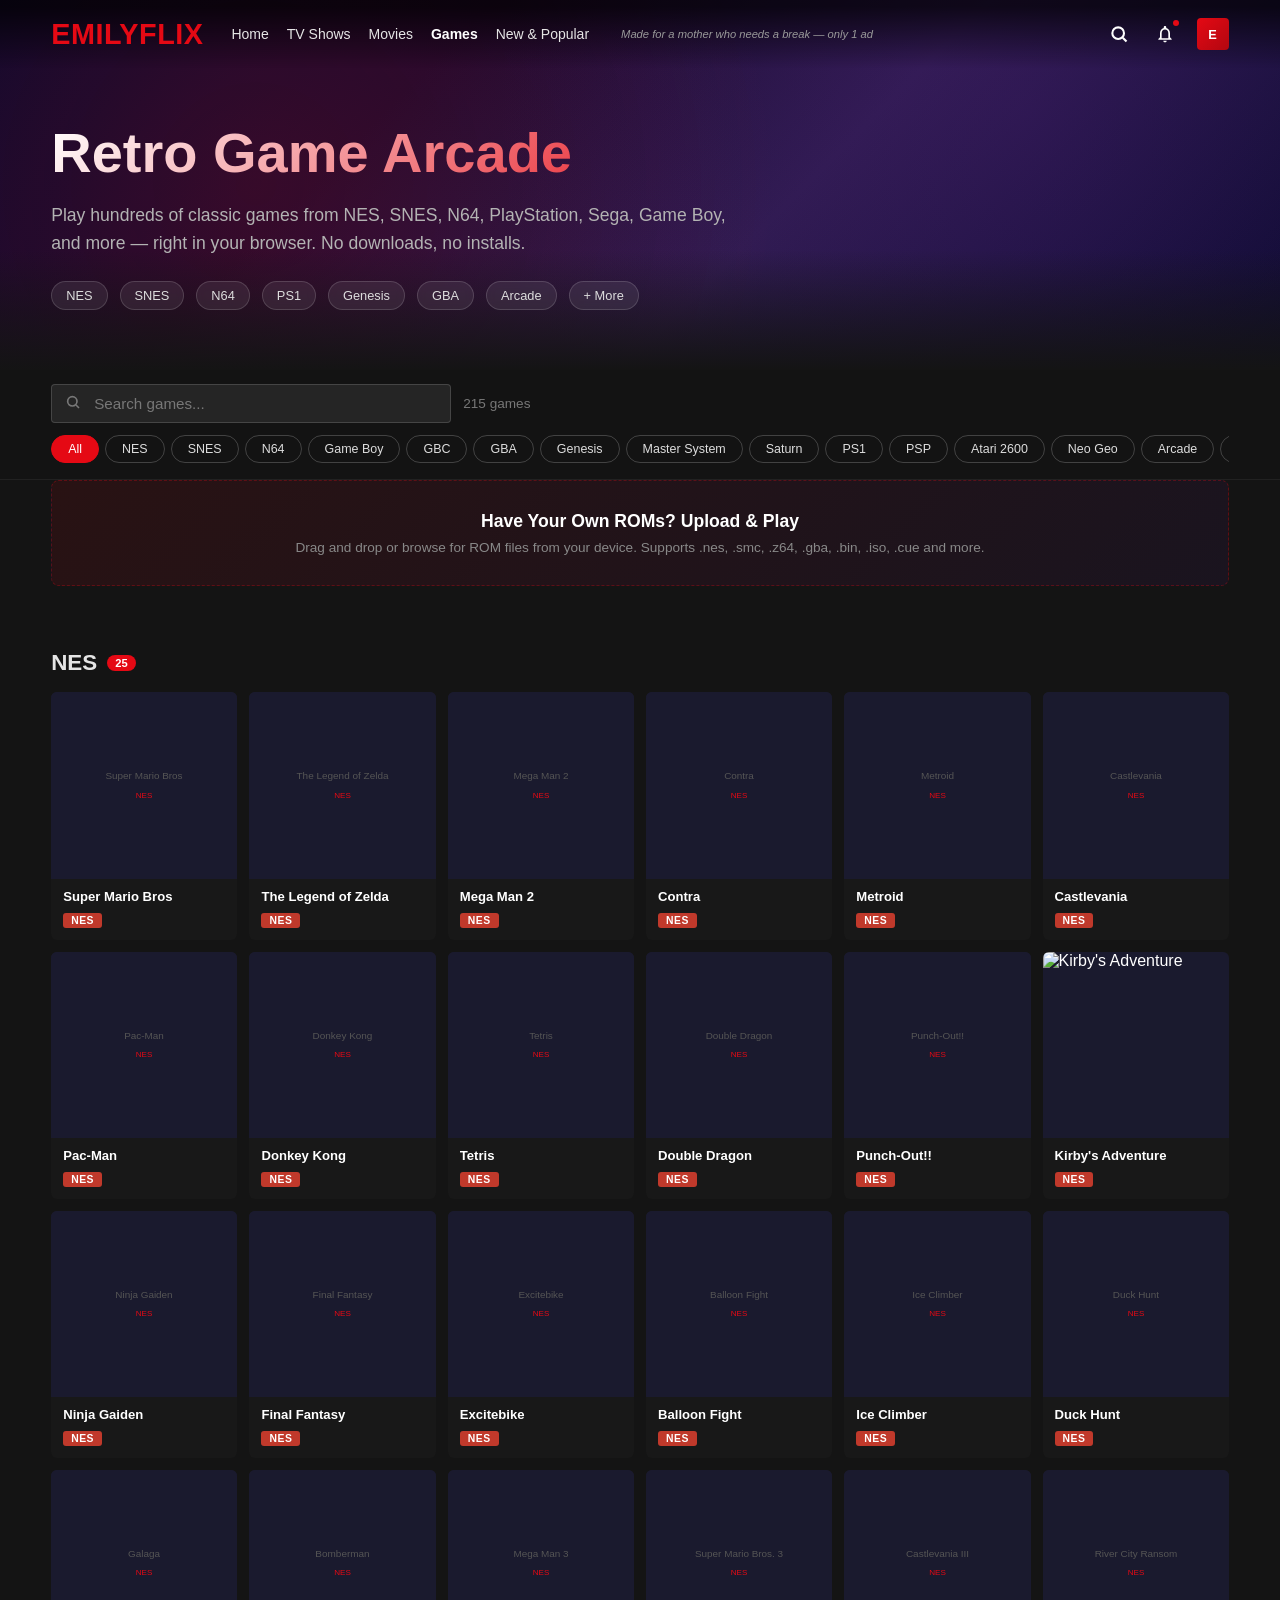
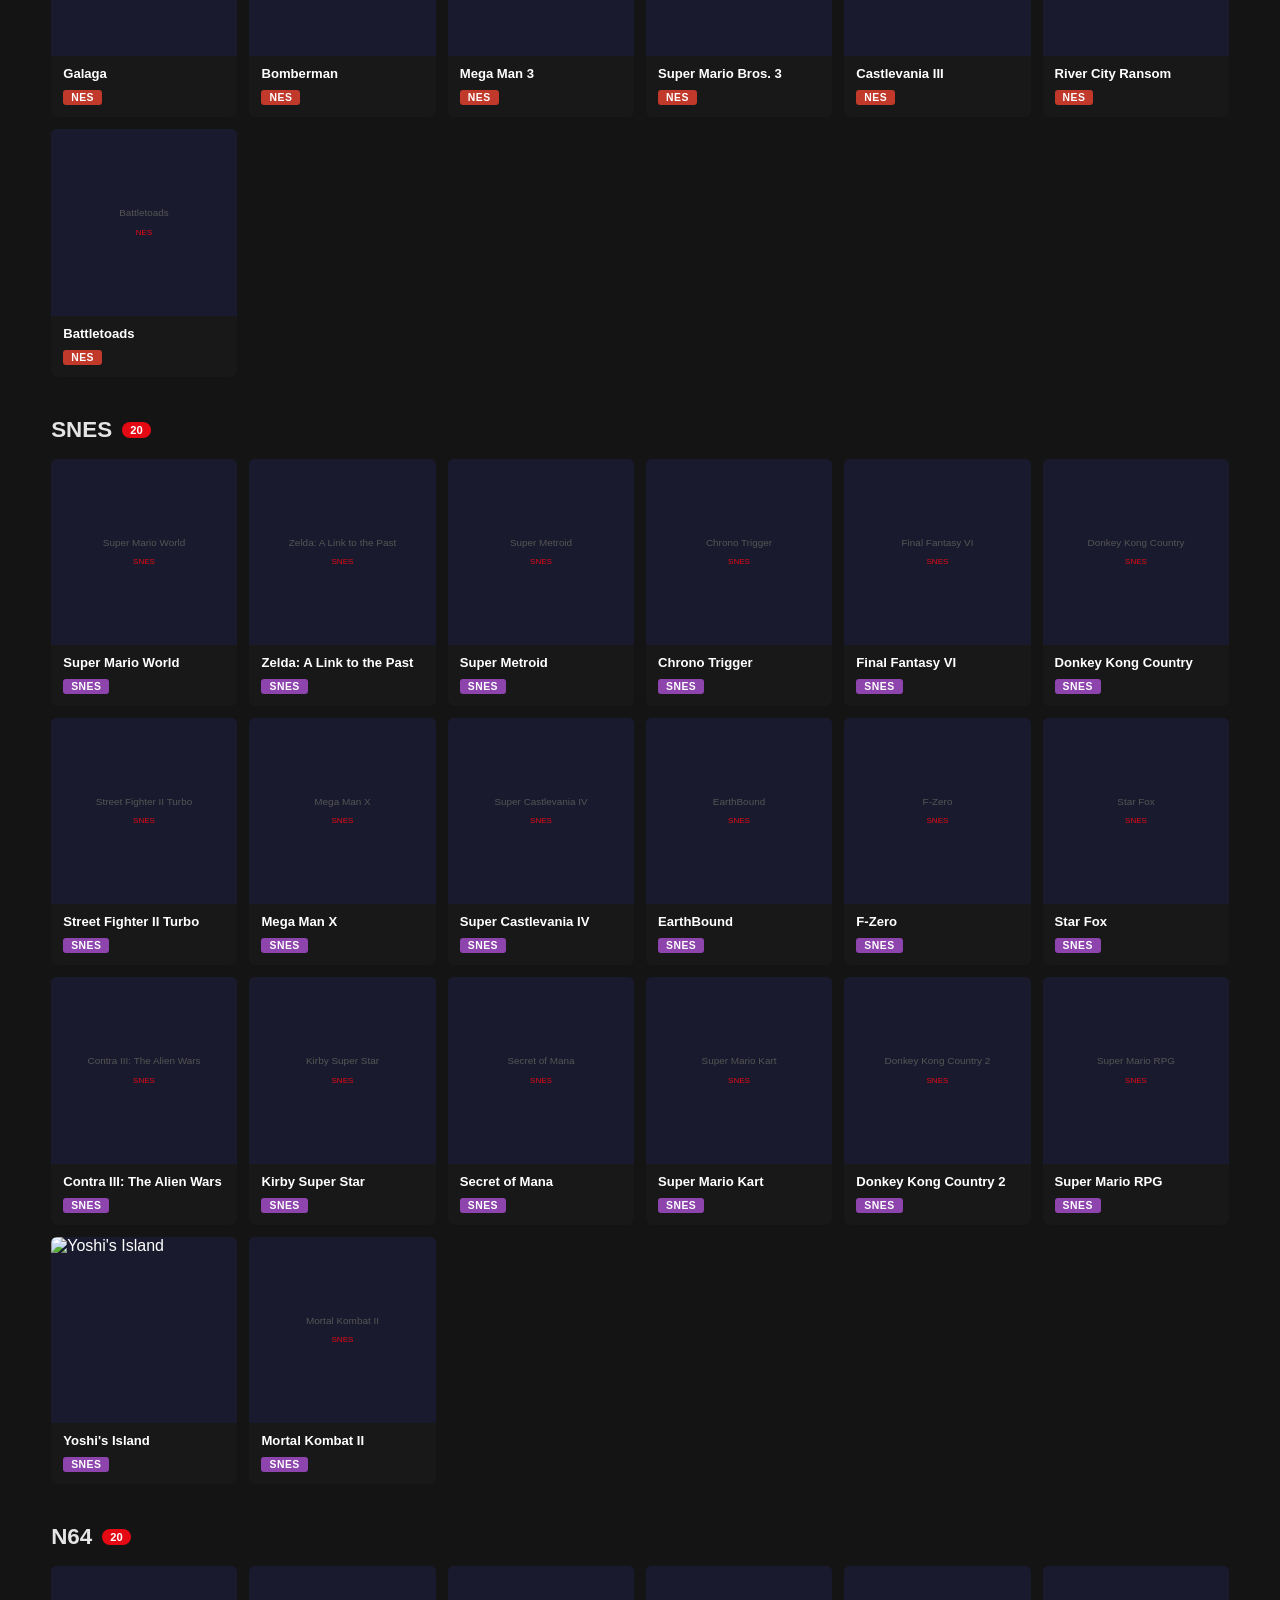
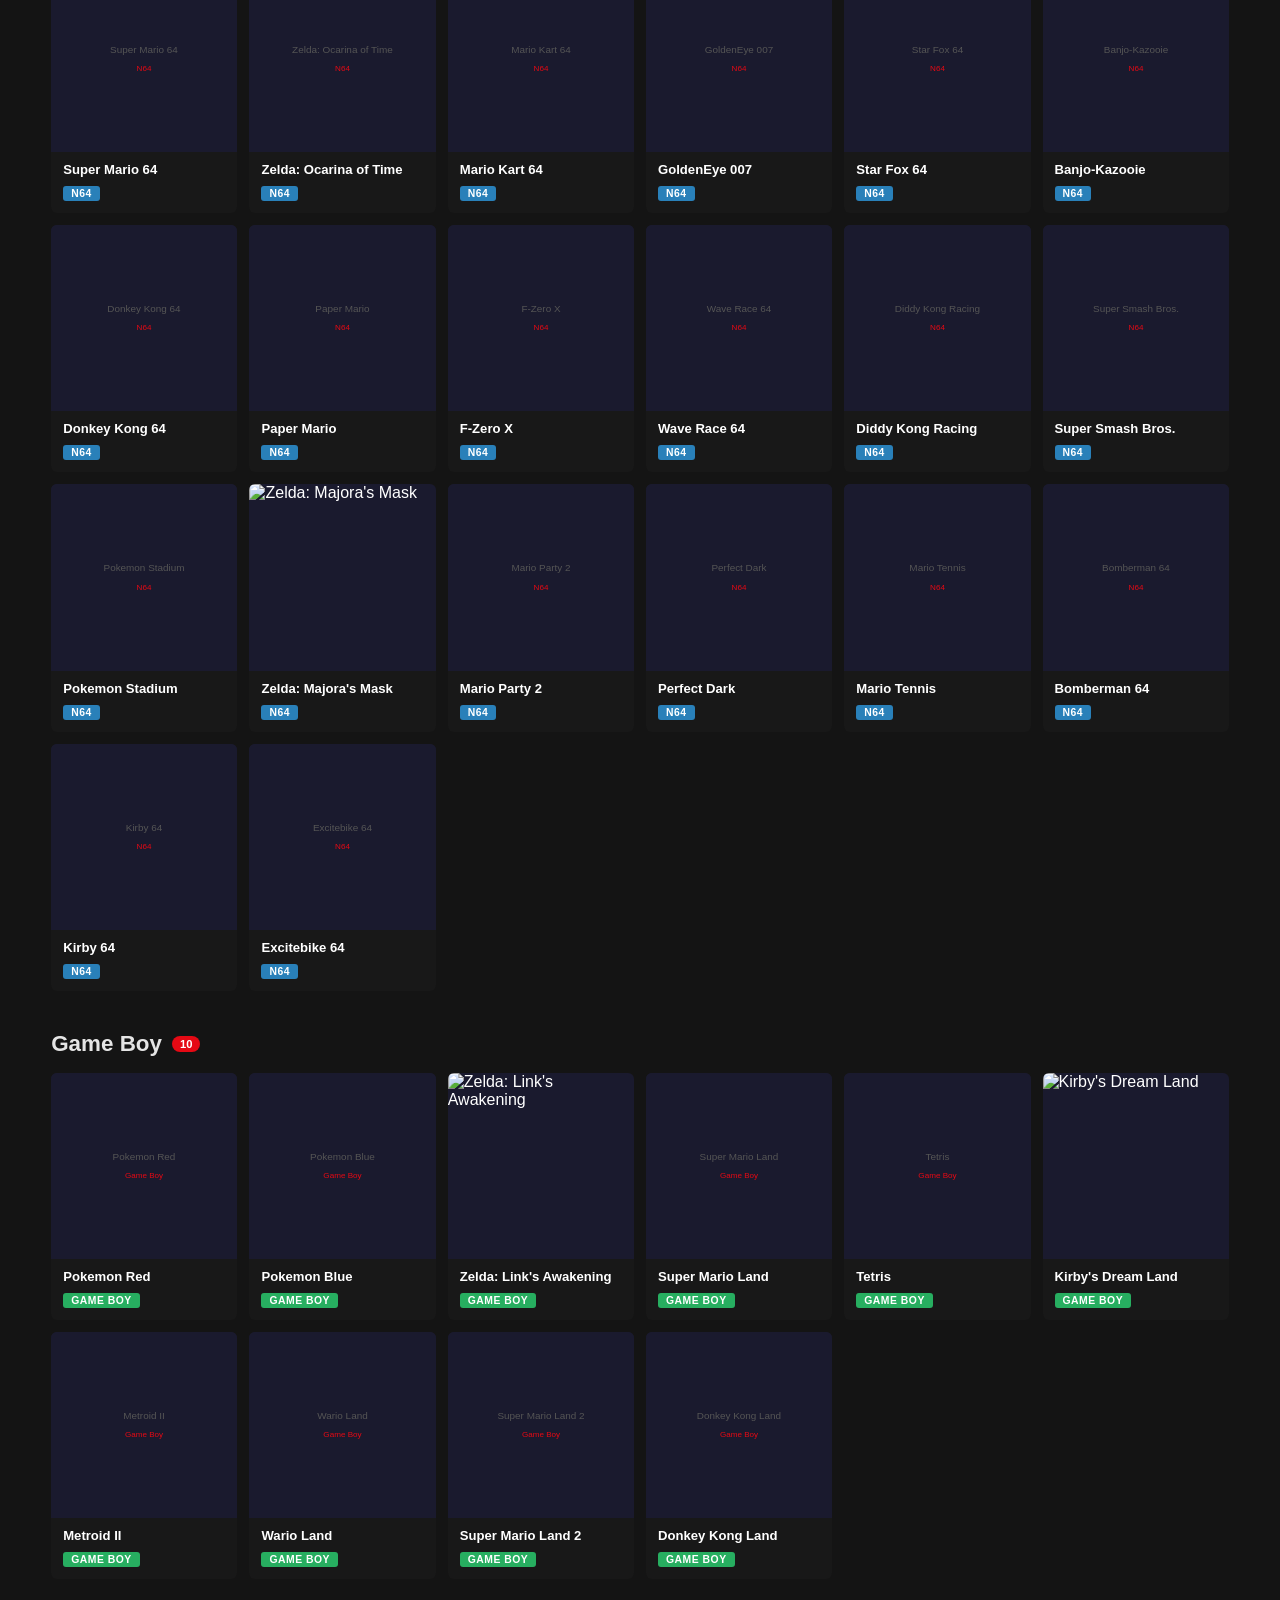
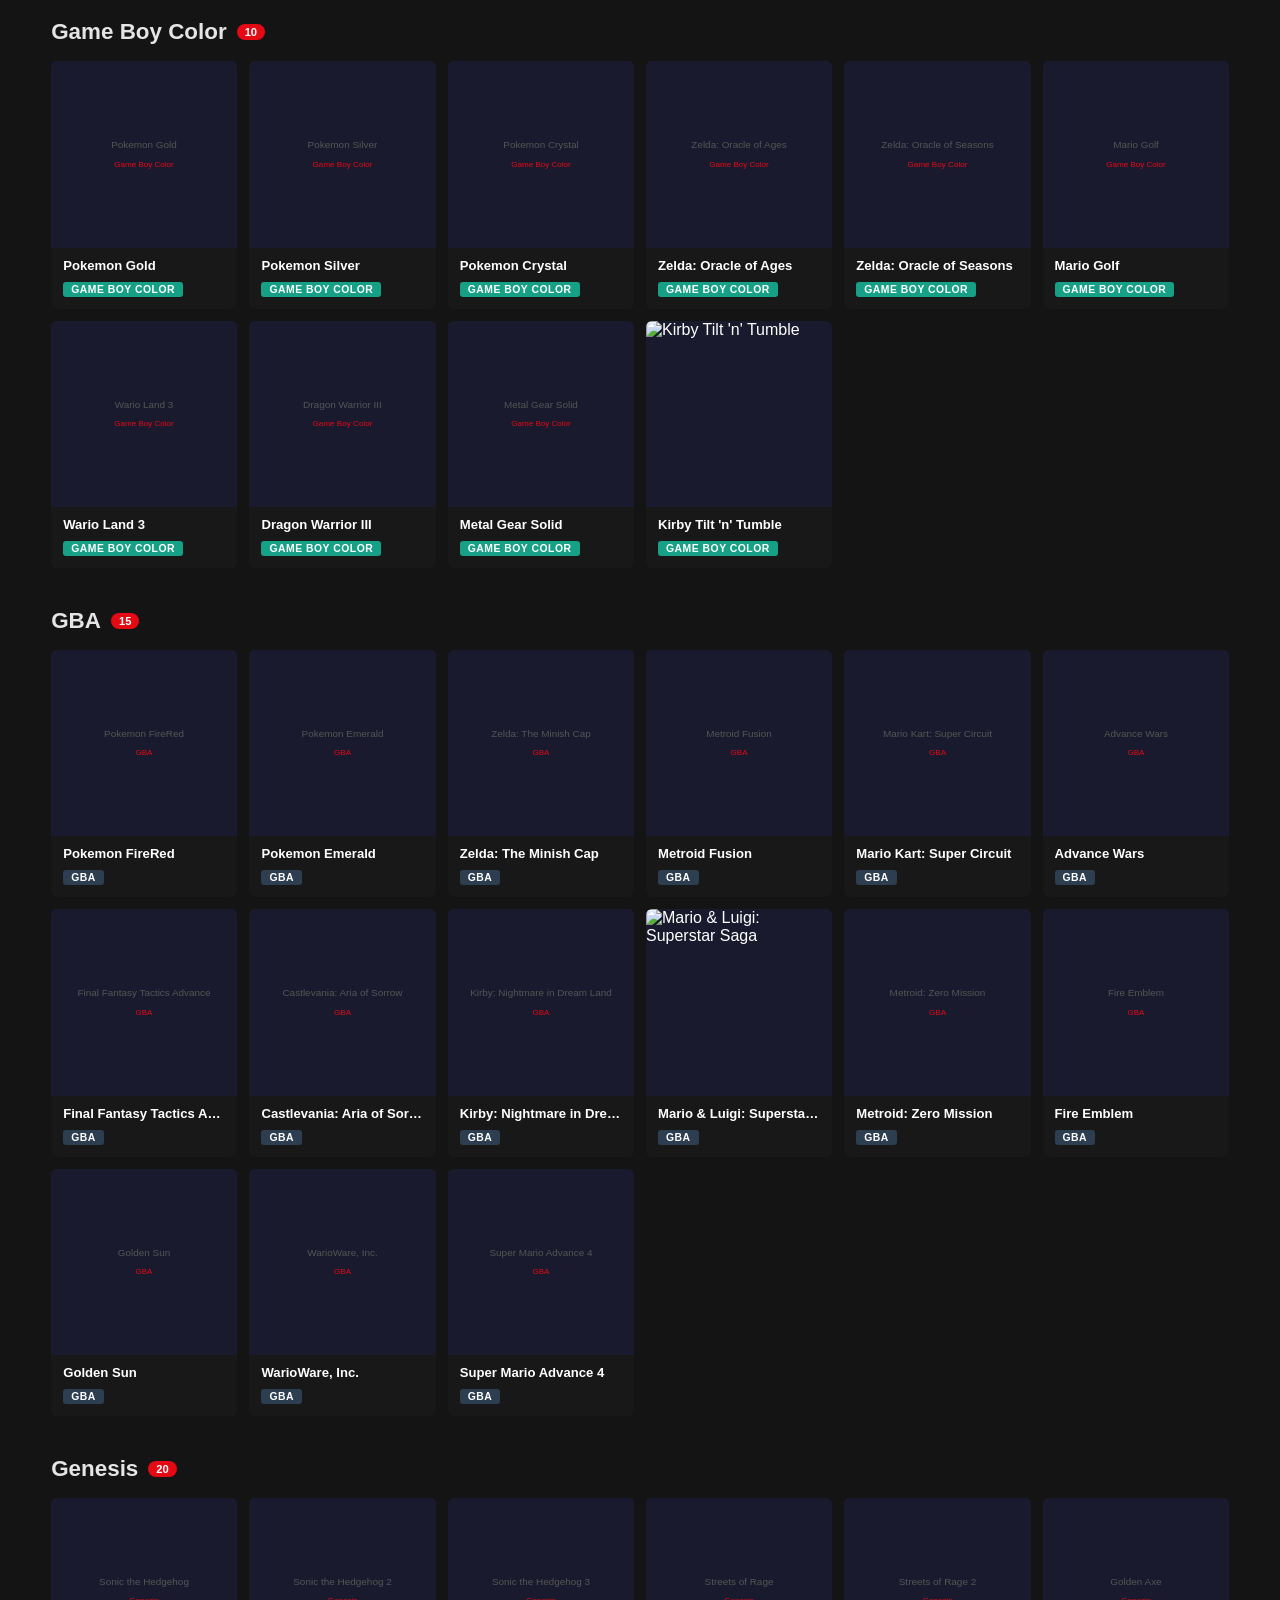
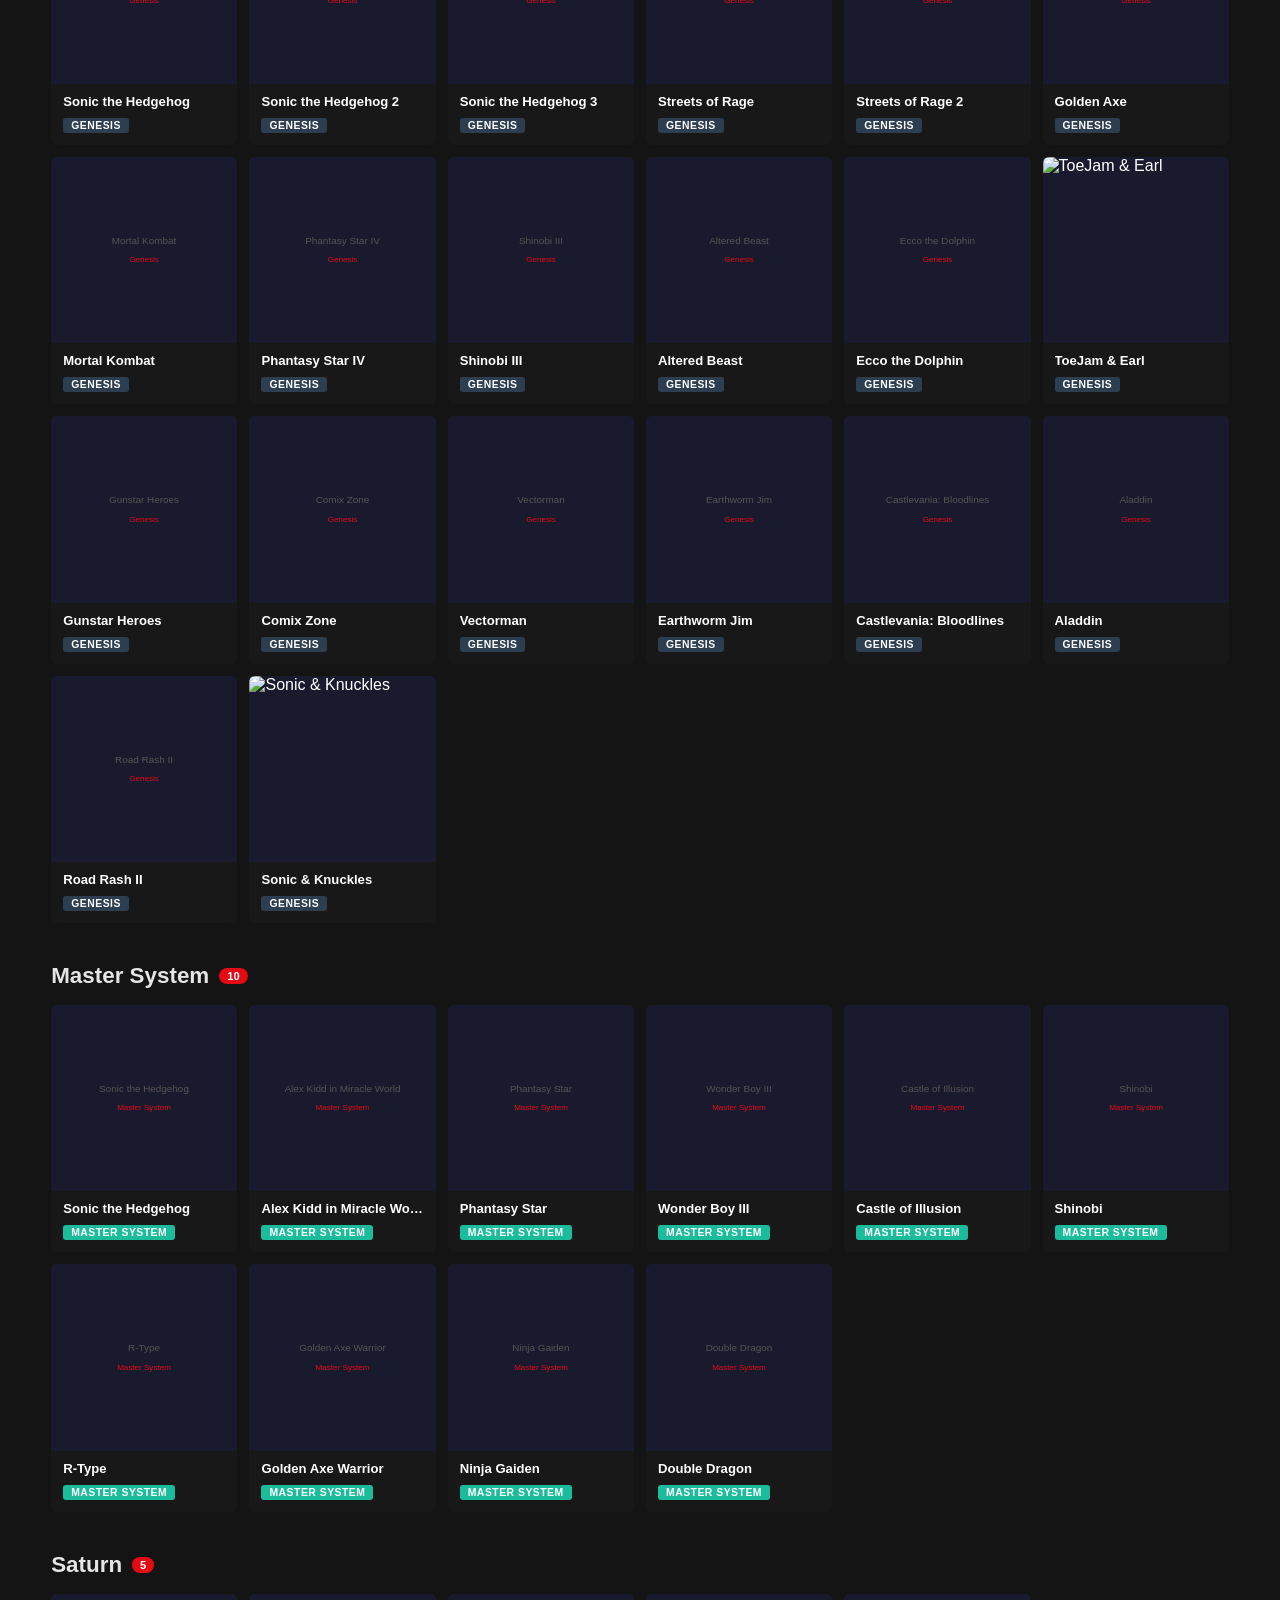
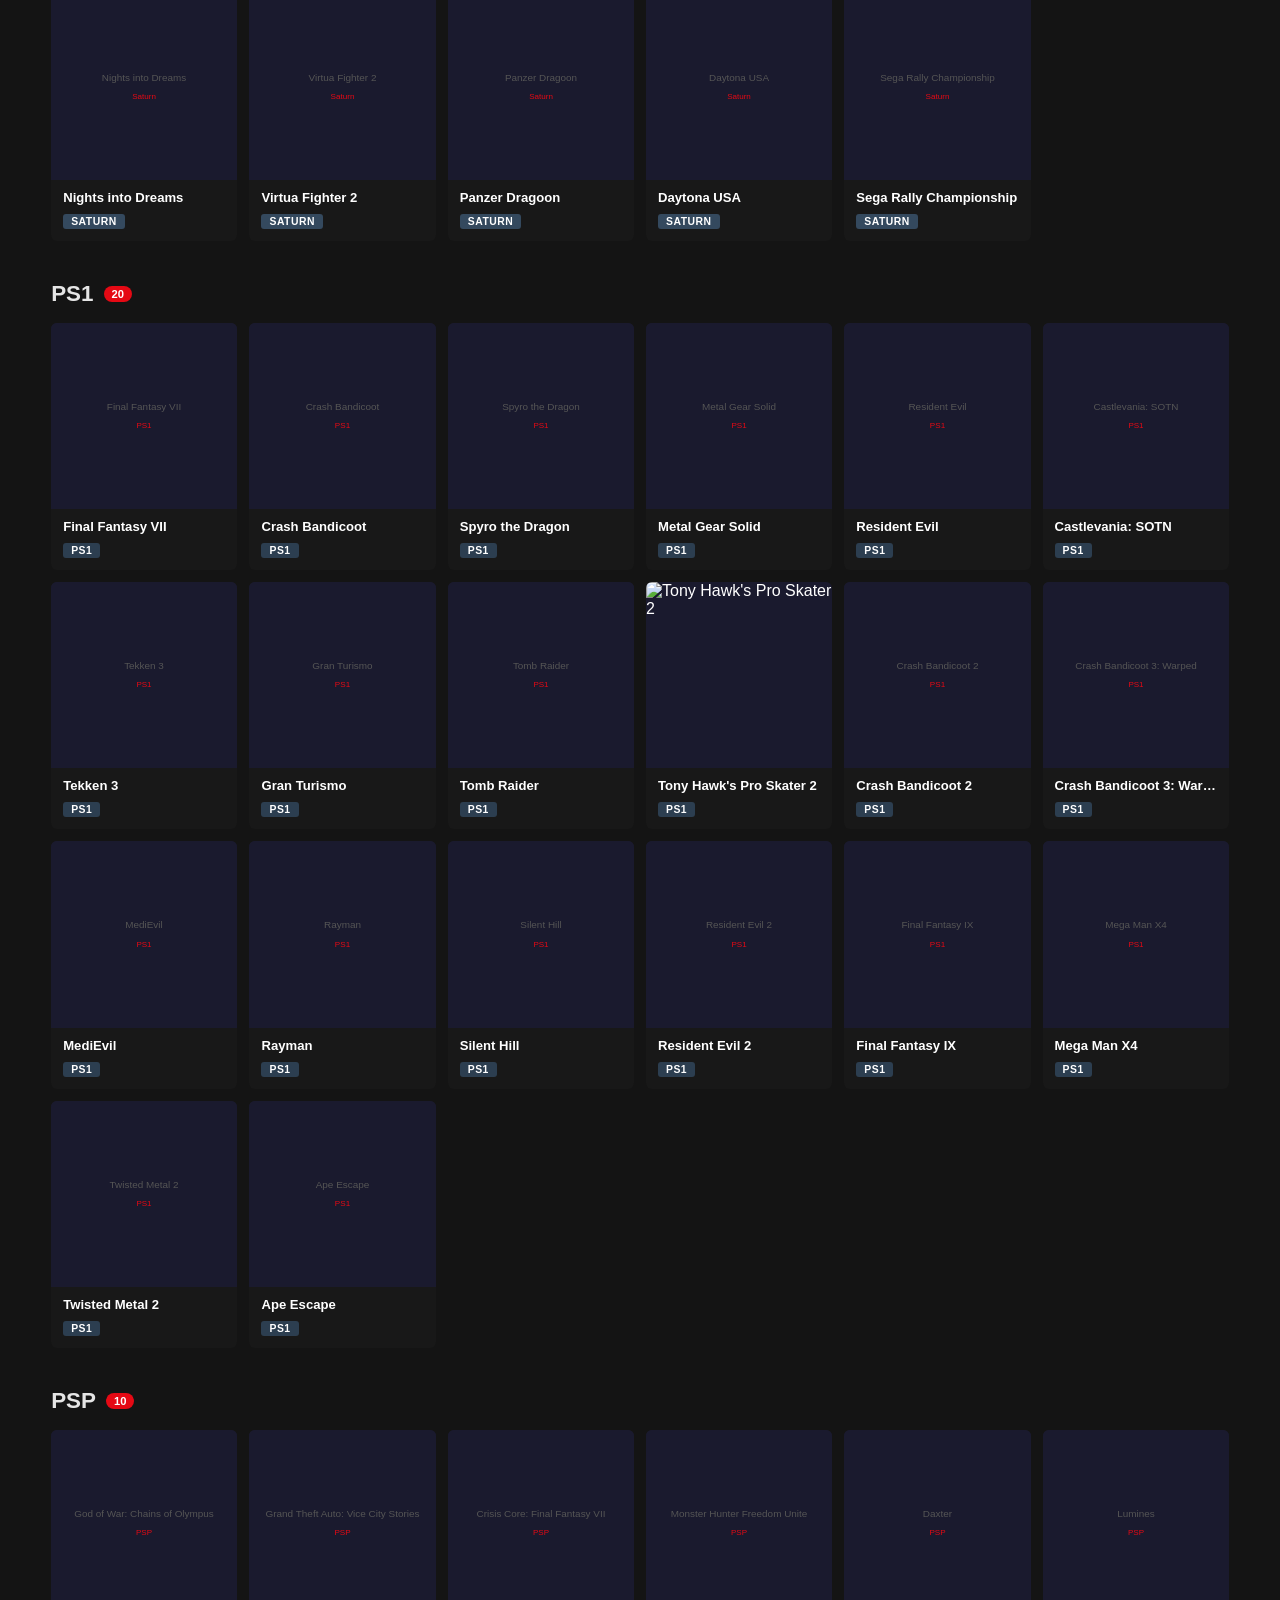
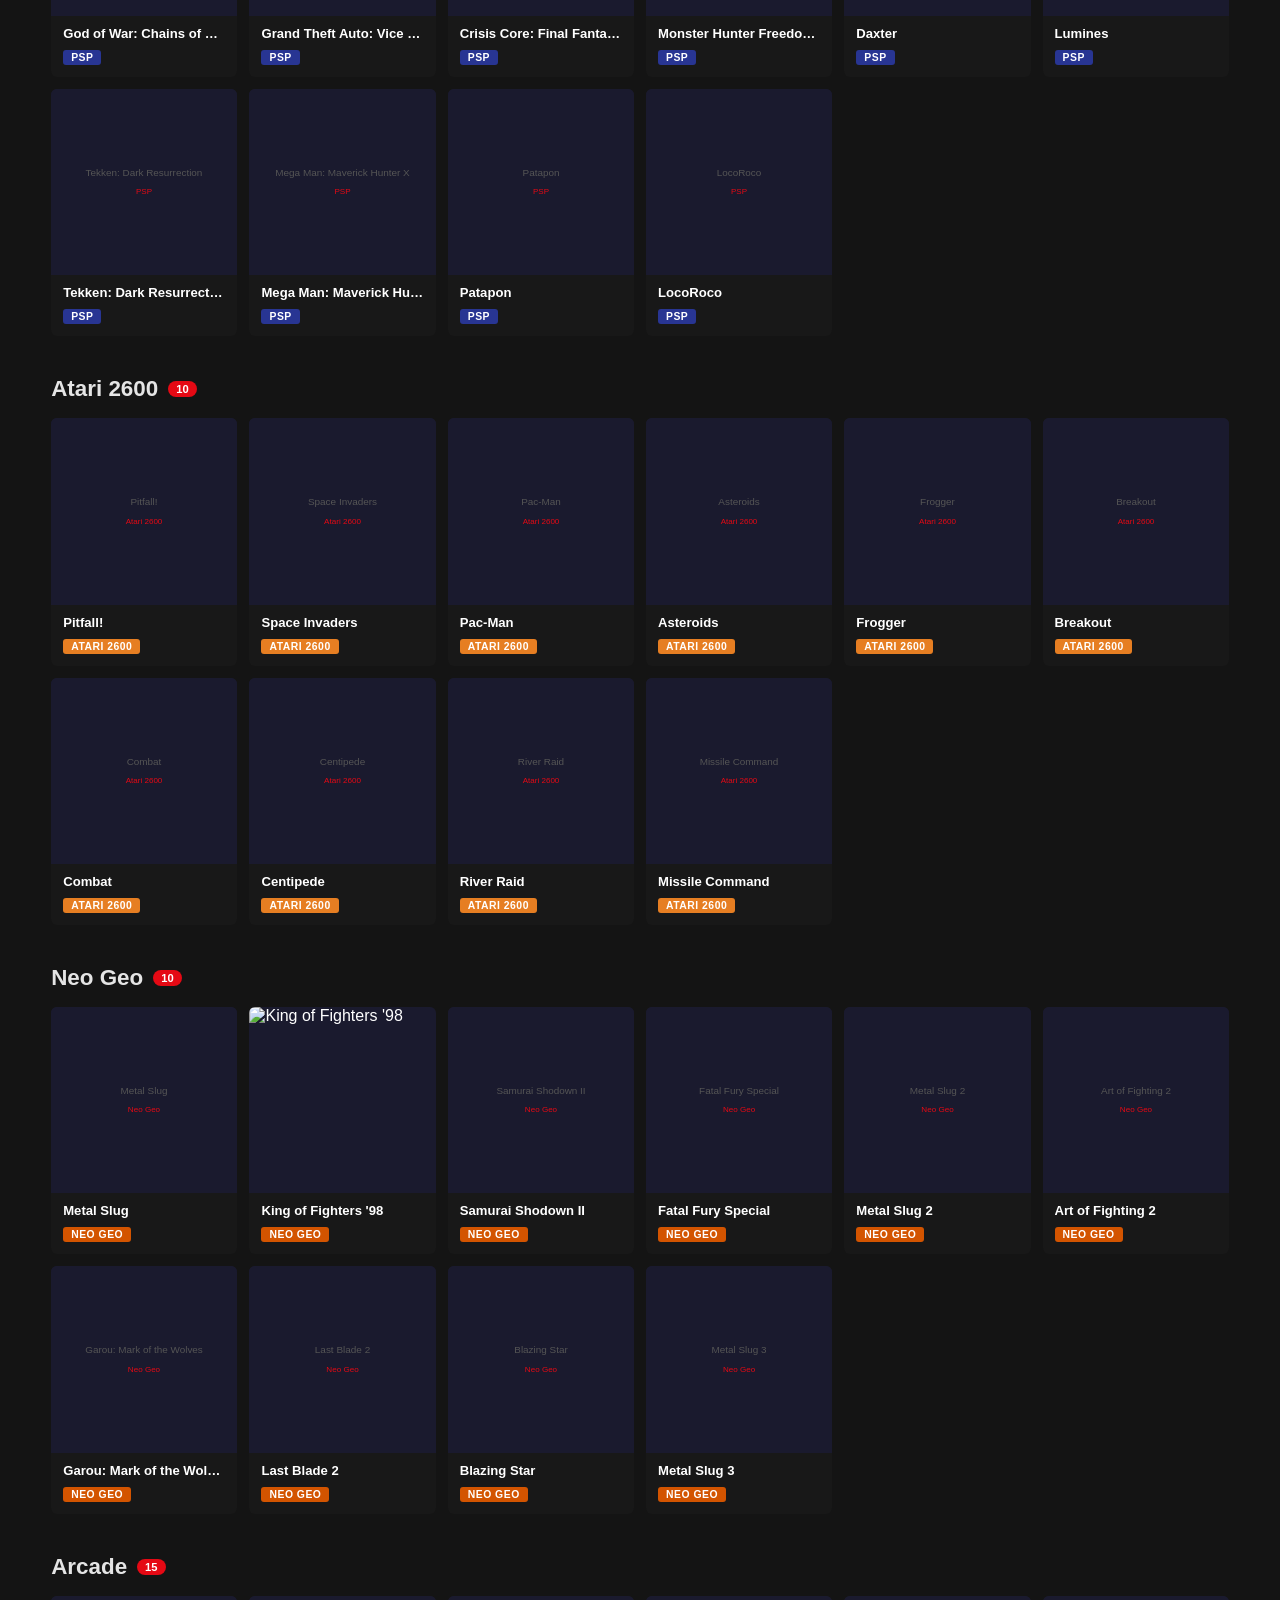
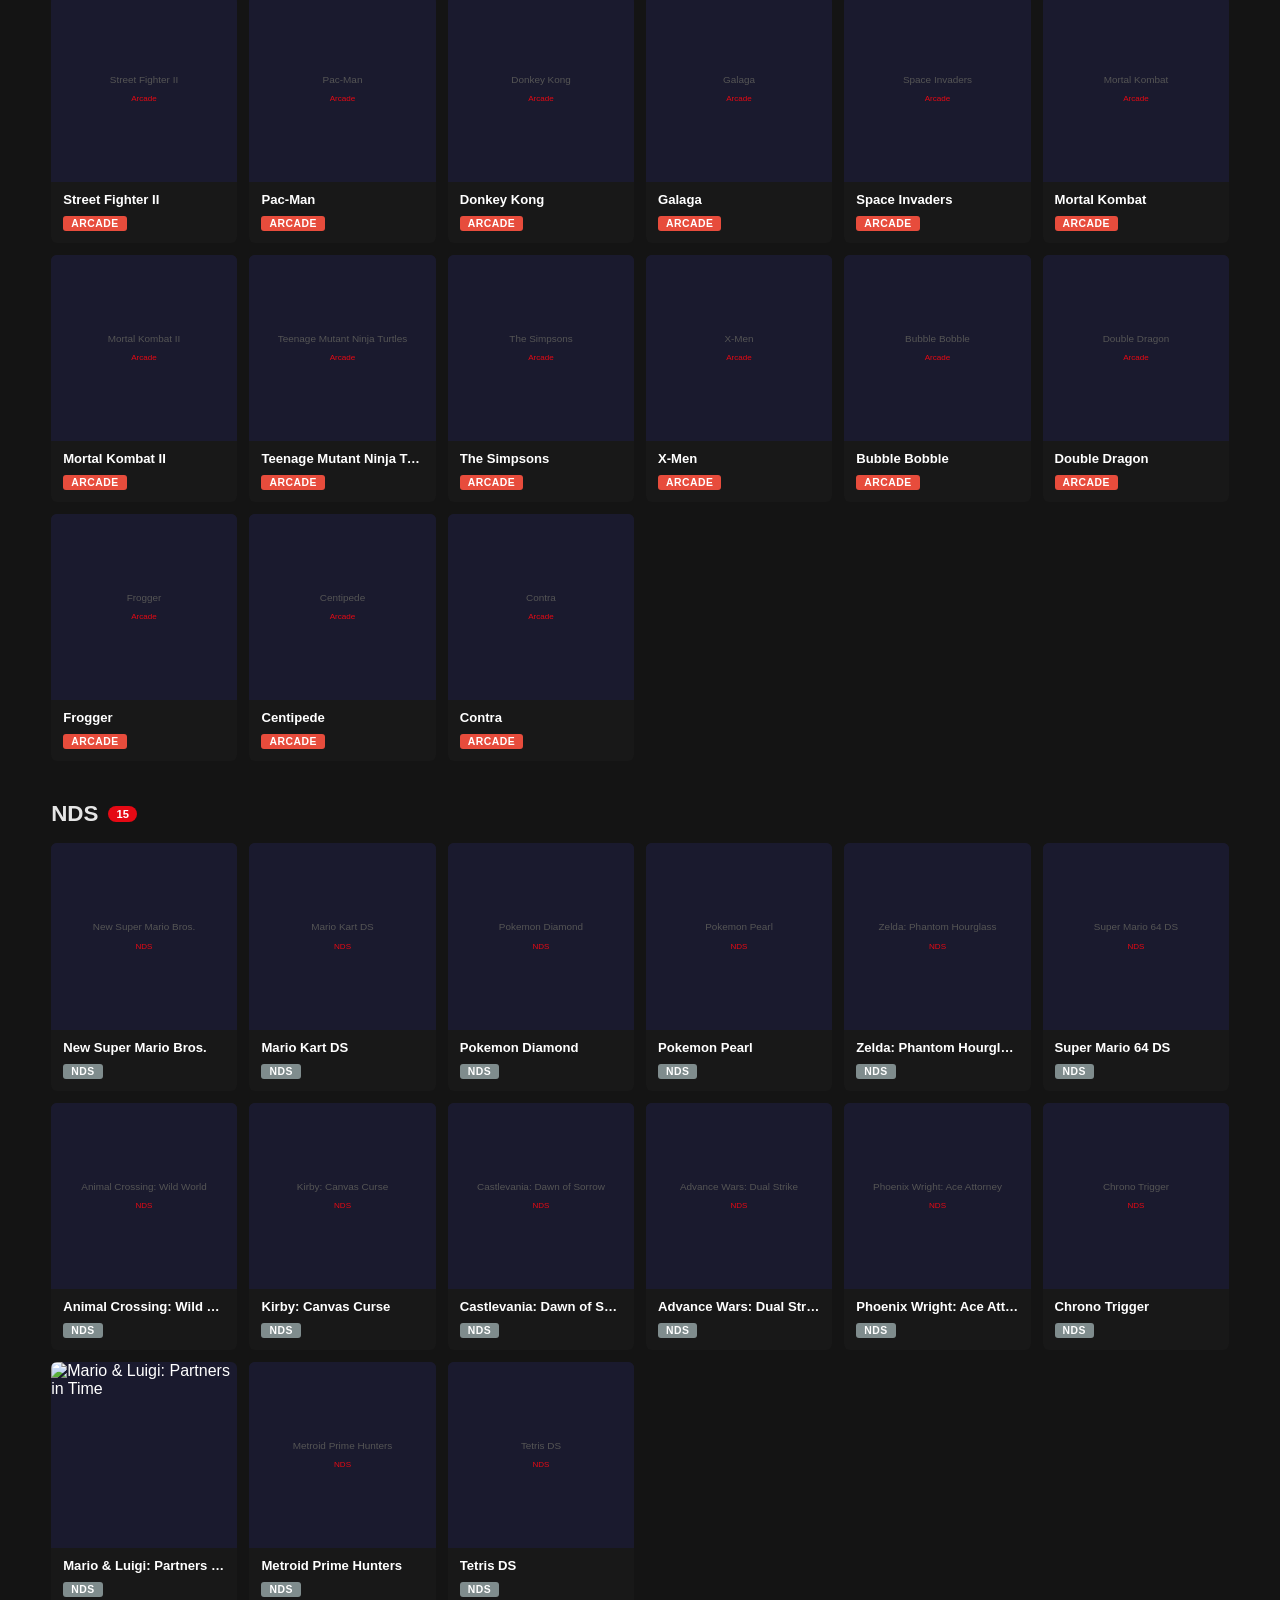
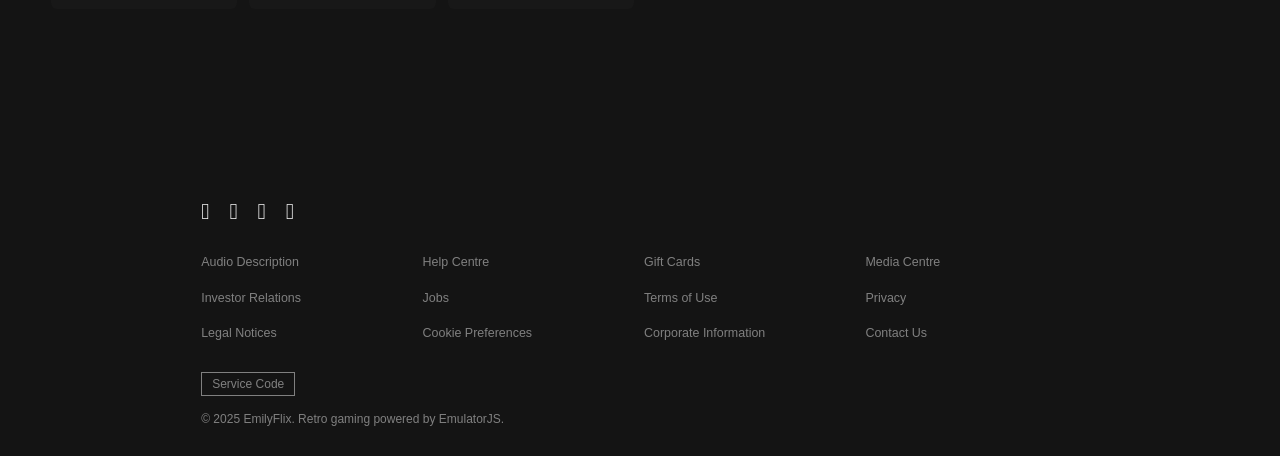
==== games.html @ d98ec890 "Add retro games section with 250+ games across 15 consoles - NES, SNES, N64, GB, GBC, GBA, Genesis, " ====
<!DOCTYPE html>
<html lang="en">
<head>
  <meta charset="UTF-8">
  <meta name="viewport" content="width=device-width, initial-scale=1.0">
  <title>Retro Games — EmilyFlix</title>
  <link rel="stylesheet" href="css/style.css">
  <link rel="icon" href="data:image/svg+xml,<svg xmlns='http://www.w3.org/2000/svg' viewBox='0 0 100 100'><text y='.9em' font-size='90'>🎮</text></svg>">
  <style>
    .games-hero {
      position: relative;
      padding: 120px 4% 60px;
      background: linear-gradient(135deg, #0a0a2e 0%, #1a0a2e 30%, #2d1b4e 60%, #0a0a2e 100%);
      overflow: hidden;
      margin-bottom: 0;
    }
    .games-hero::before {
      content: '';
      position: absolute;
      inset: 0;
      background:
        radial-gradient(circle at 20% 50%, rgba(229,9,20,0.15) 0%, transparent 50%),
        radial-gradient(circle at 80% 30%, rgba(88,28,135,0.2) 0%, transparent 50%);
    }
    .games-hero::after {
      content: '';
      position: absolute;
      bottom: 0;
      left: 0;
      right: 0;
      height: 120px;
      background: linear-gradient(transparent, var(--dark));
    }
    .games-hero-content {
      position: relative;
      z-index: 2;
      max-width: 700px;
    }
    .games-hero h1 {
      font-size: clamp(2rem, 5vw, 3.5rem);
      font-weight: 900;
      margin-bottom: 16px;
      background: linear-gradient(135deg, #fff 0%, #e50914 100%);
      -webkit-background-clip: text;
      -webkit-text-fill-color: transparent;
      background-clip: text;
    }
    .games-hero p {
      color: #b3b3b3;
      font-size: 1.1rem;
      line-height: 1.6;
      margin-bottom: 24px;
    }
    .games-hero .console-icons {
      display: flex;
      gap: 12px;
      flex-wrap: wrap;
    }
    .games-hero .console-icon {
      background: rgba(255,255,255,0.08);
      border: 1px solid rgba(255,255,255,0.15);
      padding: 6px 14px;
      border-radius: 20px;
      font-size: 0.8rem;
      color: #ddd;
      backdrop-filter: blur(4px);
    }

    /* Search & Filters */
    .games-toolbar {
      position: sticky;
      top: 68px;
      background: rgba(20,20,20,0.97);
      backdrop-filter: blur(10px);
      z-index: 100;
      padding: 14px 4%;
      border-bottom: 1px solid rgba(255,255,255,0.06);
    }
    .games-search-row {
      display: flex;
      align-items: center;
      gap: 12px;
      margin-bottom: 12px;
    }
    .games-search {
      flex: 1;
      max-width: 400px;
      position: relative;
    }
    .games-search input {
      width: 100%;
      padding: 10px 16px 10px 42px;
      background: rgba(255,255,255,0.08);
      border: 1px solid rgba(255,255,255,0.15);
      border-radius: 4px;
      color: #fff;
      font-size: 0.95rem;
      outline: none;
      transition: border-color 0.2s;
      font-family: inherit;
    }
    .games-search input:focus {
      border-color: var(--red);
    }
    .games-search input::placeholder { color: #777; }
    .games-search-icon {
      position: absolute;
      left: 14px;
      top: 50%;
      transform: translateY(-50%);
      color: #777;
    }
    .games-count {
      color: #777;
      font-size: 0.85rem;
      white-space: nowrap;
    }

    .console-filters {
      display: flex;
      gap: 6px;
      overflow-x: auto;
      scrollbar-width: none;
      -ms-overflow-style: none;
      padding-bottom: 2px;
    }
    .console-filters::-webkit-scrollbar { display: none; }
    .console-pill {
      padding: 6px 16px;
      border-radius: 20px;
      border: 1px solid rgba(255,255,255,0.2);
      font-size: 0.78rem;
      font-weight: 500;
      cursor: pointer;
      transition: all 0.2s;
      color: #ddd;
      background: transparent;
      white-space: nowrap;
      flex-shrink: 0;
    }
    .console-pill:hover {
      border-color: rgba(255,255,255,0.5);
      background: rgba(255,255,255,0.05);
    }
    .console-pill.active {
      background: var(--red);
      color: #fff;
      border-color: var(--red);
    }

    /* Game Grid */
    .games-grid-container {
      padding: 24px 4% 60px;
    }
    .games-section-title {
      font-size: 1.4rem;
      font-weight: 700;
      color: #e5e5e5;
      margin-bottom: 16px;
      display: flex;
      align-items: center;
      gap: 10px;
    }
    .games-section-title .count-badge {
      background: var(--red);
      color: #fff;
      font-size: 0.7rem;
      padding: 2px 8px;
      border-radius: 10px;
      font-weight: 600;
    }
    .games-grid {
      display: grid;
      grid-template-columns: repeat(auto-fill, minmax(165px, 1fr));
      gap: 12px;
      margin-bottom: 40px;
    }

    .game-card {
      background: var(--dark2);
      border-radius: 6px;
      overflow: hidden;
      cursor: pointer;
      transition: transform 0.25s, box-shadow 0.25s;
      position: relative;
    }
    .game-card:hover {
      transform: scale(1.05) translateY(-4px);
      box-shadow: 0 8px 30px rgba(0,0,0,0.5);
      z-index: 10;
    }
    .game-card-img {
      width: 100%;
      aspect-ratio: 1/1;
      object-fit: cover;
      background: #1a1a2e;
      display: block;
    }
    .game-card-info {
      padding: 10px 12px 12px;
    }
    .game-card-title {
      font-size: 0.82rem;
      font-weight: 700;
      color: #fff;
      white-space: nowrap;
      overflow: hidden;
      text-overflow: ellipsis;
      margin-bottom: 6px;
    }
    .game-card-console {
      display: inline-block;
      font-size: 0.65rem;
      font-weight: 600;
      padding: 2px 8px;
      border-radius: 3px;
      text-transform: uppercase;
      letter-spacing: 0.5px;
    }
    /* Console-specific badge colors */
    .badge-nes { background: #c0392b; color: #fff; }
    .badge-snes { background: #8e44ad; color: #fff; }
    .badge-n64 { background: #2980b9; color: #fff; }
    .badge-gb { background: #27ae60; color: #fff; }
    .badge-gbc { background: #16a085; color: #fff; }
    .badge-gba { background: #2c3e50; color: #fff; }
    .badge-genesis { background: #2c3e50; color: #fff; }
    .badge-sms { background: #1abc9c; color: #fff; }
    .badge-saturn { background: #34495e; color: #fff; }
    .badge-ps1 { background: #2c3e50; color: #fff; }
    .badge-ps2 { background: #1a237e; color: #fff; }
    .badge-psp { background: #283593; color: #fff; }
    .badge-atari2600 { background: #e67e22; color: #fff; }
    .badge-neogeo { background: #d35400; color: #fff; }
    .badge-arcade { background: #e74c3c; color: #fff; }
    .badge-nds { background: #7f8c8d; color: #fff; }

    .game-card-play {
      position: absolute;
      top: 50%;
      left: 50%;
      transform: translate(-50%, -50%) scale(0);
      width: 50px;
      height: 50px;
      background: rgba(229,9,20,0.9);
      border-radius: 50%;
      display: flex;
      align-items: center;
      justify-content: center;
      transition: transform 0.25s;
      pointer-events: none;
    }
    .game-card:hover .game-card-play {
      transform: translate(-50%, -50%) scale(1);
    }
    .game-card-play svg {
      width: 22px;
      height: 22px;
      fill: #fff;
      margin-left: 3px;
    }

    /* Upload banner */
    .upload-banner {
      background: linear-gradient(135deg, rgba(229,9,20,0.1), rgba(88,28,135,0.1));
      border: 1px dashed rgba(229,9,20,0.3);
      border-radius: 8px;
      padding: 30px;
      text-align: center;
      margin: 0 4% 40px;
      cursor: pointer;
      transition: border-color 0.3s, background 0.3s;
    }
    .upload-banner:hover {
      border-color: var(--red);
      background: rgba(229,9,20,0.05);
    }
    .upload-banner h3 {
      font-size: 1.1rem;
      margin-bottom: 8px;
    }
    .upload-banner p {
      color: #888;
      font-size: 0.85rem;
    }

    .no-games {
      text-align: center;
      padding: 60px 20px;
      color: #888;
    }
    .no-games h3 {
      color: #fff;
      margin-bottom: 8px;
      font-size: 1.3rem;
    }

    @media (max-width: 600px) {
      .games-grid {
        grid-template-columns: repeat(auto-fill, minmax(130px, 1fr));
        gap: 8px;
      }
      .games-hero h1 { font-size: 1.8rem; }
      .games-search-row { flex-direction: column; align-items: stretch; }
      .games-search { max-width: 100%; }
    }
  </style>
</head>
<body>

<!-- NAVBAR -->
<nav class="navbar navbar-gradient" id="navbar">
  <div class="navbar-left">
    <a href="index.html" class="logo">EmilyFlix</a>
    <ul class="nav-links">
      <li><a href="index.html">Home</a></li>
      <li><a href="tv.html">TV Shows</a></li>
      <li><a href="movies.html">Movies</a></li>
      <li><a href="games.html" class="active">Games</a></li>
      <li><a href="movies.html?genre=28">New &amp; Popular</a></li>
    </ul>
    <span class="tagline">Made for a mother who needs a break — only 1 ad</span>
  </div>
  <div class="navbar-right">
    <button class="search-btn" id="searchToggle" title="Search">
      <svg width="20" height="20" viewBox="0 0 24 24" fill="none" stroke="currentColor" stroke-width="2.5"><circle cx="11" cy="11" r="7"/><line x1="16.5" y1="16.5" x2="21" y2="21"/></svg>
    </button>
    <button class="nav-icon-btn" title="Notifications">
      <svg width="20" height="20" viewBox="0 0 24 24" fill="currentColor"><path d="M12 22c1.1 0 2-.9 2-2h-4c0 1.1.9 2 2 2zm6-6v-5c0-3.07-1.63-5.64-4.5-6.32V4c0-.83-.67-1.5-1.5-1.5s-1.5.67-1.5 1.5v.68C7.64 5.36 6 7.92 6 11v5l-2 2v1h16v-1l-2-2zm-2 1H8v-6c0-2.48 1.51-4.5 4-4.5s4 2.02 4 4.5v6z"/></svg>
      <span class="notification-dot"></span>
    </button>
    <div class="profile-avatar" title="Emily">E</div>
  </div>
</nav>

<!-- HERO SECTION -->
<section class="games-hero">
  <div class="games-hero-content">
    <h1>Retro Game Arcade</h1>
    <p>Play hundreds of classic games from NES, SNES, N64, PlayStation, Sega, Game Boy, and more — right in your browser. No downloads, no installs.</p>
    <div class="console-icons">
      <span class="console-icon">NES</span>
      <span class="console-icon">SNES</span>
      <span class="console-icon">N64</span>
      <span class="console-icon">PS1</span>
      <span class="console-icon">Genesis</span>
      <span class="console-icon">GBA</span>
      <span class="console-icon">Arcade</span>
      <span class="console-icon">+ More</span>
    </div>
  </div>
</section>

<!-- TOOLBAR: Search + Console Filters -->
<div class="games-toolbar">
  <div class="games-search-row">
    <div class="games-search">
      <span class="games-search-icon">
        <svg width="16" height="16" viewBox="0 0 24 24" fill="none" stroke="currentColor" stroke-width="2.5"><circle cx="11" cy="11" r="7"/><line x1="16.5" y1="16.5" x2="21" y2="21"/></svg>
      </span>
      <input type="text" id="gameSearch" placeholder="Search games..." autocomplete="off">
    </div>
    <span class="games-count" id="gamesCount"></span>
  </div>
  <div class="console-filters" id="consoleFilters">
    <button class="console-pill active" data-console="all">All</button>
    <button class="console-pill" data-console="nes">NES</button>
    <button class="console-pill" data-console="snes">SNES</button>
    <button class="console-pill" data-console="n64">N64</button>
    <button class="console-pill" data-console="gb">Game Boy</button>
    <button class="console-pill" data-console="gbc">GBC</button>
    <button class="console-pill" data-console="gba">GBA</button>
    <button class="console-pill" data-console="genesis">Genesis</button>
    <button class="console-pill" data-console="sms">Master System</button>
    <button class="console-pill" data-console="saturn">Saturn</button>
    <button class="console-pill" data-console="ps1">PS1</button>
    <button class="console-pill" data-console="psp">PSP</button>
    <button class="console-pill" data-console="atari2600">Atari 2600</button>
    <button class="console-pill" data-console="neogeo">Neo Geo</button>
    <button class="console-pill" data-console="arcade">Arcade</button>
    <button class="console-pill" data-console="nds">NDS</button>
  </div>
</div>

<!-- UPLOAD ROM BANNER -->
<div class="upload-banner" id="uploadBanner" onclick="window.location='play.html?upload=1'">
  <h3>Have Your Own ROMs? Upload & Play</h3>
  <p>Drag and drop or browse for ROM files from your device. Supports .nes, .smc, .z64, .gba, .bin, .iso, .cue and more.</p>
</div>

<!-- GAMES GRID -->
<div class="games-grid-container" id="gamesContainer">
  <!-- Populated by JS -->
</div>

<!-- FOOTER -->
<footer>
  <div class="footer-social">
    <a href="#" title="Facebook">&#xf09a;</a>
    <a href="#" title="Instagram">&#xf16d;</a>
    <a href="#" title="Twitter">&#xf099;</a>
    <a href="#" title="YouTube">&#xf167;</a>
  </div>
  <div class="footer-links">
    <a href="#">Audio Description</a>
    <a href="#">Help Centre</a>
    <a href="#">Gift Cards</a>
    <a href="#">Media Centre</a>
    <a href="#">Investor Relations</a>
    <a href="#">Jobs</a>
    <a href="#">Terms of Use</a>
    <a href="#">Privacy</a>
    <a href="#">Legal Notices</a>
    <a href="#">Cookie Preferences</a>
    <a href="#">Corporate Information</a>
    <a href="#">Contact Us</a>
  </div>
  <button class="footer-service-code">Service Code</button>
  <div class="footer-bottom">
    <p>&copy; 2025 EmilyFlix. Retro gaming powered by EmulatorJS.</p>
  </div>
</footer>

<script>
// ===== NAVBAR SCROLL =====
window.addEventListener('scroll', () => {
  document.getElementById('navbar').classList.toggle('scrolled', window.scrollY > 10);
});

// ===== GAME LIBRARY =====
const GAMES = [
  // ===== NES =====
  { title: "Super Mario Bros", console: "nes", core: "nes", rom: "https://cdn2.unrestricted.li/roms/nes/Super%20Mario%20Bros.%20(World).zip", img: "https://thumbnails.libretro.com/Nintendo%20-%20Nintendo%20Entertainment%20System/Named_Boxarts/Super%20Mario%20Bros.%20(World).png" },
  { title: "The Legend of Zelda", console: "nes", core: "nes", rom: "https://cdn2.unrestricted.li/roms/nes/Legend%20of%20Zelda%2C%20The%20(USA).zip", img: "https://thumbnails.libretro.com/Nintendo%20-%20Nintendo%20Entertainment%20System/Named_Boxarts/Legend%20of%20Zelda%2C%20The%20(USA).png" },
  { title: "Mega Man 2", console: "nes", core: "nes", rom: "https://cdn2.unrestricted.li/roms/nes/Mega%20Man%202%20(USA).zip", img: "https://thumbnails.libretro.com/Nintendo%20-%20Nintendo%20Entertainment%20System/Named_Boxarts/Mega%20Man%202%20(USA).png" },
  { title: "Contra", console: "nes", core: "nes", rom: "https://cdn2.unrestricted.li/roms/nes/Contra%20(USA).zip", img: "https://thumbnails.libretro.com/Nintendo%20-%20Nintendo%20Entertainment%20System/Named_Boxarts/Contra%20(USA).png" },
  { title: "Metroid", console: "nes", core: "nes", rom: "https://cdn2.unrestricted.li/roms/nes/Metroid%20(USA).zip", img: "https://thumbnails.libretro.com/Nintendo%20-%20Nintendo%20Entertainment%20System/Named_Boxarts/Metroid%20(USA).png" },
  { title: "Castlevania", console: "nes", core: "nes", rom: "https://cdn2.unrestricted.li/roms/nes/Castlevania%20(USA).zip", img: "https://thumbnails.libretro.com/Nintendo%20-%20Nintendo%20Entertainment%20System/Named_Boxarts/Castlevania%20(USA).png" },
  { title: "Pac-Man", console: "nes", core: "nes", rom: "https://cdn2.unrestricted.li/roms/nes/Pac-Man%20(USA)%20(Namco).zip", img: "https://thumbnails.libretro.com/Nintendo%20-%20Nintendo%20Entertainment%20System/Named_Boxarts/Pac-Man%20(USA)%20(Namco).png" },
  { title: "Donkey Kong", console: "nes", core: "nes", rom: "https://cdn2.unrestricted.li/roms/nes/Donkey%20Kong%20(World)%20(Rev%201).zip", img: "https://thumbnails.libretro.com/Nintendo%20-%20Nintendo%20Entertainment%20System/Named_Boxarts/Donkey%20Kong%20(World)%20(Rev%201).png" },
  { title: "Tetris", console: "nes", core: "nes", rom: "https://cdn2.unrestricted.li/roms/nes/Tetris%20(USA).zip", img: "https://thumbnails.libretro.com/Nintendo%20-%20Nintendo%20Entertainment%20System/Named_Boxarts/Tetris%20(USA).png" },
  { title: "Double Dragon", console: "nes", core: "nes", rom: "https://cdn2.unrestricted.li/roms/nes/Double%20Dragon%20(USA).zip", img: "https://thumbnails.libretro.com/Nintendo%20-%20Nintendo%20Entertainment%20System/Named_Boxarts/Double%20Dragon%20(USA).png" },
  { title: "Punch-Out!!", console: "nes", core: "nes", rom: "https://cdn2.unrestricted.li/roms/nes/Mike%20Tyson's%20Punch-Out!!%20(USA).zip", img: "https://thumbnails.libretro.com/Nintendo%20-%20Nintendo%20Entertainment%20System/Named_Boxarts/Mike%20Tyson's%20Punch-Out!!%20(USA).png" },
  { title: "Kirby's Adventure", console: "nes", core: "nes", rom: "https://cdn2.unrestricted.li/roms/nes/Kirby's%20Adventure%20(USA).zip", img: "https://thumbnails.libretro.com/Nintendo%20-%20Nintendo%20Entertainment%20System/Named_Boxarts/Kirby's%20Adventure%20(USA).png" },
  { title: "Ninja Gaiden", console: "nes", core: "nes", rom: "https://cdn2.unrestricted.li/roms/nes/Ninja%20Gaiden%20(USA).zip", img: "https://thumbnails.libretro.com/Nintendo%20-%20Nintendo%20Entertainment%20System/Named_Boxarts/Ninja%20Gaiden%20(USA).png" },
  { title: "Final Fantasy", console: "nes", core: "nes", rom: "https://cdn2.unrestricted.li/roms/nes/Final%20Fantasy%20(USA).zip", img: "https://thumbnails.libretro.com/Nintendo%20-%20Nintendo%20Entertainment%20System/Named_Boxarts/Final%20Fantasy%20(USA).png" },
  { title: "Excitebike", console: "nes", core: "nes", rom: "https://cdn2.unrestricted.li/roms/nes/Excitebike%20(USA).zip", img: "https://thumbnails.libretro.com/Nintendo%20-%20Nintendo%20Entertainment%20System/Named_Boxarts/Excitebike%20(USA).png" },
  { title: "Balloon Fight", console: "nes", core: "nes", rom: "https://cdn2.unrestricted.li/roms/nes/Balloon%20Fight%20(USA).zip", img: "https://thumbnails.libretro.com/Nintendo%20-%20Nintendo%20Entertainment%20System/Named_Boxarts/Balloon%20Fight%20(USA).png" },
  { title: "Ice Climber", console: "nes", core: "nes", rom: "https://cdn2.unrestricted.li/roms/nes/Ice%20Climber%20(USA%2C%20Europe).zip", img: "https://thumbnails.libretro.com/Nintendo%20-%20Nintendo%20Entertainment%20System/Named_Boxarts/Ice%20Climber%20(USA%2C%20Europe).png" },
  { title: "Duck Hunt", console: "nes", core: "nes", rom: "https://cdn2.unrestricted.li/roms/nes/Duck%20Hunt%20(World).zip", img: "https://thumbnails.libretro.com/Nintendo%20-%20Nintendo%20Entertainment%20System/Named_Boxarts/Duck%20Hunt%20(World).png" },
  { title: "Galaga", console: "nes", core: "nes", rom: "https://cdn2.unrestricted.li/roms/nes/Galaga%20-%20Demons%20of%20Death%20(USA).zip", img: "https://thumbnails.libretro.com/Nintendo%20-%20Nintendo%20Entertainment%20System/Named_Boxarts/Galaga%20-%20Demons%20of%20Death%20(USA).png" },
  { title: "Bomberman", console: "nes", core: "nes", rom: "https://cdn2.unrestricted.li/roms/nes/Bomberman%20(USA).zip", img: "https://thumbnails.libretro.com/Nintendo%20-%20Nintendo%20Entertainment%20System/Named_Boxarts/Bomberman%20(USA).png" },
  { title: "Mega Man 3", console: "nes", core: "nes", rom: "https://cdn2.unrestricted.li/roms/nes/Mega%20Man%203%20(USA).zip", img: "https://thumbnails.libretro.com/Nintendo%20-%20Nintendo%20Entertainment%20System/Named_Boxarts/Mega%20Man%203%20(USA).png" },
  { title: "Super Mario Bros. 3", console: "nes", core: "nes", rom: "https://cdn2.unrestricted.li/roms/nes/Super%20Mario%20Bros.%203%20(USA).zip", img: "https://thumbnails.libretro.com/Nintendo%20-%20Nintendo%20Entertainment%20System/Named_Boxarts/Super%20Mario%20Bros.%203%20(USA).png" },
  { title: "Castlevania III", console: "nes", core: "nes", rom: "https://cdn2.unrestricted.li/roms/nes/Castlevania%20III%20-%20Dracula's%20Curse%20(USA).zip", img: "https://thumbnails.libretro.com/Nintendo%20-%20Nintendo%20Entertainment%20System/Named_Boxarts/Castlevania%20III%20-%20Dracula's%20Curse%20(USA).png" },
  { title: "River City Ransom", console: "nes", core: "nes", rom: "https://cdn2.unrestricted.li/roms/nes/River%20City%20Ransom%20(USA).zip", img: "https://thumbnails.libretro.com/Nintendo%20-%20Nintendo%20Entertainment%20System/Named_Boxarts/River%20City%20Ransom%20(USA).png" },
  { title: "Battletoads", console: "nes", core: "nes", rom: "https://cdn2.unrestricted.li/roms/nes/Battletoads%20(USA).zip", img: "https://thumbnails.libretro.com/Nintendo%20-%20Nintendo%20Entertainment%20System/Named_Boxarts/Battletoads%20(USA).png" },

  // ===== SNES =====
  { title: "Super Mario World", console: "snes", core: "snes", rom: "https://cdn2.unrestricted.li/roms/snes/Super%20Mario%20World%20(USA).zip", img: "https://thumbnails.libretro.com/Nintendo%20-%20Super%20Nintendo%20Entertainment%20System/Named_Boxarts/Super%20Mario%20World%20(USA).png" },
  { title: "Zelda: A Link to the Past", console: "snes", core: "snes", rom: "https://cdn2.unrestricted.li/roms/snes/Legend%20of%20Zelda%2C%20The%20-%20A%20Link%20to%20the%20Past%20(USA).zip", img: "https://thumbnails.libretro.com/Nintendo%20-%20Super%20Nintendo%20Entertainment%20System/Named_Boxarts/Legend%20of%20Zelda%2C%20The%20-%20A%20Link%20to%20the%20Past%20(USA).png" },
  { title: "Super Metroid", console: "snes", core: "snes", rom: "https://cdn2.unrestricted.li/roms/snes/Super%20Metroid%20(Japan%2C%20USA)%20(En%2CJa).zip", img: "https://thumbnails.libretro.com/Nintendo%20-%20Super%20Nintendo%20Entertainment%20System/Named_Boxarts/Super%20Metroid%20(Japan%2C%20USA)%20(En%2CJa).png" },
  { title: "Chrono Trigger", console: "snes", core: "snes", rom: "https://cdn2.unrestricted.li/roms/snes/Chrono%20Trigger%20(USA).zip", img: "https://thumbnails.libretro.com/Nintendo%20-%20Super%20Nintendo%20Entertainment%20System/Named_Boxarts/Chrono%20Trigger%20(USA).png" },
  { title: "Final Fantasy VI", console: "snes", core: "snes", rom: "https://cdn2.unrestricted.li/roms/snes/Final%20Fantasy%20III%20(USA).zip", img: "https://thumbnails.libretro.com/Nintendo%20-%20Super%20Nintendo%20Entertainment%20System/Named_Boxarts/Final%20Fantasy%20III%20(USA).png" },
  { title: "Donkey Kong Country", console: "snes", core: "snes", rom: "https://cdn2.unrestricted.li/roms/snes/Donkey%20Kong%20Country%20(USA)%20(Rev%202).zip", img: "https://thumbnails.libretro.com/Nintendo%20-%20Super%20Nintendo%20Entertainment%20System/Named_Boxarts/Donkey%20Kong%20Country%20(USA)%20(Rev%202).png" },
  { title: "Street Fighter II Turbo", console: "snes", core: "snes", rom: "https://cdn2.unrestricted.li/roms/snes/Street%20Fighter%20II%20Turbo%20-%20Hyper%20Fighting%20(USA).zip", img: "https://thumbnails.libretro.com/Nintendo%20-%20Super%20Nintendo%20Entertainment%20System/Named_Boxarts/Street%20Fighter%20II%20Turbo%20-%20Hyper%20Fighting%20(USA).png" },
  { title: "Mega Man X", console: "snes", core: "snes", rom: "https://cdn2.unrestricted.li/roms/snes/Mega%20Man%20X%20(USA).zip", img: "https://thumbnails.libretro.com/Nintendo%20-%20Super%20Nintendo%20Entertainment%20System/Named_Boxarts/Mega%20Man%20X%20(USA).png" },
  { title: "Super Castlevania IV", console: "snes", core: "snes", rom: "https://cdn2.unrestricted.li/roms/snes/Super%20Castlevania%20IV%20(USA).zip", img: "https://thumbnails.libretro.com/Nintendo%20-%20Super%20Nintendo%20Entertainment%20System/Named_Boxarts/Super%20Castlevania%20IV%20(USA).png" },
  { title: "EarthBound", console: "snes", core: "snes", rom: "https://cdn2.unrestricted.li/roms/snes/EarthBound%20(USA).zip", img: "https://thumbnails.libretro.com/Nintendo%20-%20Super%20Nintendo%20Entertainment%20System/Named_Boxarts/EarthBound%20(USA).png" },
  { title: "F-Zero", console: "snes", core: "snes", rom: "https://cdn2.unrestricted.li/roms/snes/F-Zero%20(USA).zip", img: "https://thumbnails.libretro.com/Nintendo%20-%20Super%20Nintendo%20Entertainment%20System/Named_Boxarts/F-Zero%20(USA).png" },
  { title: "Star Fox", console: "snes", core: "snes", rom: "https://cdn2.unrestricted.li/roms/snes/Star%20Fox%20(USA)%20(Rev%201).zip", img: "https://thumbnails.libretro.com/Nintendo%20-%20Super%20Nintendo%20Entertainment%20System/Named_Boxarts/Star%20Fox%20(USA)%20(Rev%201).png" },
  { title: "Contra III: The Alien Wars", console: "snes", core: "snes", rom: "https://cdn2.unrestricted.li/roms/snes/Contra%20III%20-%20The%20Alien%20Wars%20(USA).zip", img: "https://thumbnails.libretro.com/Nintendo%20-%20Super%20Nintendo%20Entertainment%20System/Named_Boxarts/Contra%20III%20-%20The%20Alien%20Wars%20(USA).png" },
  { title: "Kirby Super Star", console: "snes", core: "snes", rom: "https://cdn2.unrestricted.li/roms/snes/Kirby%20Super%20Star%20(USA).zip", img: "https://thumbnails.libretro.com/Nintendo%20-%20Super%20Nintendo%20Entertainment%20System/Named_Boxarts/Kirby%20Super%20Star%20(USA).png" },
  { title: "Secret of Mana", console: "snes", core: "snes", rom: "https://cdn2.unrestricted.li/roms/snes/Secret%20of%20Mana%20(USA).zip", img: "https://thumbnails.libretro.com/Nintendo%20-%20Super%20Nintendo%20Entertainment%20System/Named_Boxarts/Secret%20of%20Mana%20(USA).png" },
  { title: "Super Mario Kart", console: "snes", core: "snes", rom: "https://cdn2.unrestricted.li/roms/snes/Super%20Mario%20Kart%20(USA).zip", img: "https://thumbnails.libretro.com/Nintendo%20-%20Super%20Nintendo%20Entertainment%20System/Named_Boxarts/Super%20Mario%20Kart%20(USA).png" },
  { title: "Donkey Kong Country 2", console: "snes", core: "snes", rom: "https://cdn2.unrestricted.li/roms/snes/Donkey%20Kong%20Country%202%20-%20Diddy's%20Kong%20Quest%20(USA)%20(Rev%201).zip", img: "https://thumbnails.libretro.com/Nintendo%20-%20Super%20Nintendo%20Entertainment%20System/Named_Boxarts/Donkey%20Kong%20Country%202%20-%20Diddy's%20Kong%20Quest%20(USA)%20(Rev%201).png" },
  { title: "Super Mario RPG", console: "snes", core: "snes", rom: "https://cdn2.unrestricted.li/roms/snes/Super%20Mario%20RPG%20-%20Legend%20of%20the%20Seven%20Stars%20(USA).zip", img: "https://thumbnails.libretro.com/Nintendo%20-%20Super%20Nintendo%20Entertainment%20System/Named_Boxarts/Super%20Mario%20RPG%20-%20Legend%20of%20the%20Seven%20Stars%20(USA).png" },
  { title: "Yoshi's Island", console: "snes", core: "snes", rom: "https://cdn2.unrestricted.li/roms/snes/Super%20Mario%20World%202%20-%20Yoshi's%20Island%20(USA).zip", img: "https://thumbnails.libretro.com/Nintendo%20-%20Super%20Nintendo%20Entertainment%20System/Named_Boxarts/Super%20Mario%20World%202%20-%20Yoshi's%20Island%20(USA).png" },
  { title: "Mortal Kombat II", console: "snes", core: "snes", rom: "https://cdn2.unrestricted.li/roms/snes/Mortal%20Kombat%20II%20(USA).zip", img: "https://thumbnails.libretro.com/Nintendo%20-%20Super%20Nintendo%20Entertainment%20System/Named_Boxarts/Mortal%20Kombat%20II%20(USA).png" },

  // ===== N64 =====
  { title: "Super Mario 64", console: "n64", core: "n64", rom: "https://cdn2.unrestricted.li/roms/n64/Super%20Mario%2064%20(USA).zip", img: "https://thumbnails.libretro.com/Nintendo%20-%20Nintendo%2064/Named_Boxarts/Super%20Mario%2064%20(USA).png" },
  { title: "Zelda: Ocarina of Time", console: "n64", core: "n64", rom: "https://cdn2.unrestricted.li/roms/n64/Legend%20of%20Zelda%2C%20The%20-%20Ocarina%20of%20Time%20(USA).zip", img: "https://thumbnails.libretro.com/Nintendo%20-%20Nintendo%2064/Named_Boxarts/Legend%20of%20Zelda%2C%20The%20-%20Ocarina%20of%20Time%20(USA).png" },
  { title: "Mario Kart 64", console: "n64", core: "n64", rom: "https://cdn2.unrestricted.li/roms/n64/Mario%20Kart%2064%20(USA).zip", img: "https://thumbnails.libretro.com/Nintendo%20-%20Nintendo%2064/Named_Boxarts/Mario%20Kart%2064%20(USA).png" },
  { title: "GoldenEye 007", console: "n64", core: "n64", rom: "https://cdn2.unrestricted.li/roms/n64/GoldenEye%20007%20(USA).zip", img: "https://thumbnails.libretro.com/Nintendo%20-%20Nintendo%2064/Named_Boxarts/GoldenEye%20007%20(USA).png" },
  { title: "Star Fox 64", console: "n64", core: "n64", rom: "https://cdn2.unrestricted.li/roms/n64/Star%20Fox%2064%20(USA).zip", img: "https://thumbnails.libretro.com/Nintendo%20-%20Nintendo%2064/Named_Boxarts/Star%20Fox%2064%20(USA).png" },
  { title: "Banjo-Kazooie", console: "n64", core: "n64", rom: "https://cdn2.unrestricted.li/roms/n64/Banjo-Kazooie%20(USA).zip", img: "https://thumbnails.libretro.com/Nintendo%20-%20Nintendo%2064/Named_Boxarts/Banjo-Kazooie%20(USA).png" },
  { title: "Donkey Kong 64", console: "n64", core: "n64", rom: "https://cdn2.unrestricted.li/roms/n64/Donkey%20Kong%2064%20(USA).zip", img: "https://thumbnails.libretro.com/Nintendo%20-%20Nintendo%2064/Named_Boxarts/Donkey%20Kong%2064%20(USA).png" },
  { title: "Paper Mario", console: "n64", core: "n64", rom: "https://cdn2.unrestricted.li/roms/n64/Paper%20Mario%20(USA).zip", img: "https://thumbnails.libretro.com/Nintendo%20-%20Nintendo%2064/Named_Boxarts/Paper%20Mario%20(USA).png" },
  { title: "F-Zero X", console: "n64", core: "n64", rom: "https://cdn2.unrestricted.li/roms/n64/F-Zero%20X%20(USA).zip", img: "https://thumbnails.libretro.com/Nintendo%20-%20Nintendo%2064/Named_Boxarts/F-Zero%20X%20(USA).png" },
  { title: "Wave Race 64", console: "n64", core: "n64", rom: "https://cdn2.unrestricted.li/roms/n64/Wave%20Race%2064%20(USA)%20(Rev%201).zip", img: "https://thumbnails.libretro.com/Nintendo%20-%20Nintendo%2064/Named_Boxarts/Wave%20Race%2064%20(USA)%20(Rev%201).png" },
  { title: "Diddy Kong Racing", console: "n64", core: "n64", rom: "https://cdn2.unrestricted.li/roms/n64/Diddy%20Kong%20Racing%20(USA)%20(En%2CFr).zip", img: "https://thumbnails.libretro.com/Nintendo%20-%20Nintendo%2064/Named_Boxarts/Diddy%20Kong%20Racing%20(USA)%20(En%2CFr).png" },
  { title: "Super Smash Bros.", console: "n64", core: "n64", rom: "https://cdn2.unrestricted.li/roms/n64/Super%20Smash%20Bros.%20(USA).zip", img: "https://thumbnails.libretro.com/Nintendo%20-%20Nintendo%2064/Named_Boxarts/Super%20Smash%20Bros.%20(USA).png" },
  { title: "Pokemon Stadium", console: "n64", core: "n64", rom: "https://cdn2.unrestricted.li/roms/n64/Pokemon%20Stadium%20(USA).zip", img: "https://thumbnails.libretro.com/Nintendo%20-%20Nintendo%2064/Named_Boxarts/Pokemon%20Stadium%20(USA).png" },
  { title: "Zelda: Majora's Mask", console: "n64", core: "n64", rom: "https://cdn2.unrestricted.li/roms/n64/Legend%20of%20Zelda%2C%20The%20-%20Majora's%20Mask%20(USA).zip", img: "https://thumbnails.libretro.com/Nintendo%20-%20Nintendo%2064/Named_Boxarts/Legend%20of%20Zelda%2C%20The%20-%20Majora's%20Mask%20(USA).png" },
  { title: "Mario Party 2", console: "n64", core: "n64", rom: "https://cdn2.unrestricted.li/roms/n64/Mario%20Party%202%20(USA).zip", img: "https://thumbnails.libretro.com/Nintendo%20-%20Nintendo%2064/Named_Boxarts/Mario%20Party%202%20(USA).png" },
  { title: "Perfect Dark", console: "n64", core: "n64", rom: "https://cdn2.unrestricted.li/roms/n64/Perfect%20Dark%20(USA)%20(Rev%201).zip", img: "https://thumbnails.libretro.com/Nintendo%20-%20Nintendo%2064/Named_Boxarts/Perfect%20Dark%20(USA)%20(Rev%201).png" },
  { title: "Mario Tennis", console: "n64", core: "n64", rom: "https://cdn2.unrestricted.li/roms/n64/Mario%20Tennis%20(USA).zip", img: "https://thumbnails.libretro.com/Nintendo%20-%20Nintendo%2064/Named_Boxarts/Mario%20Tennis%20(USA).png" },
  { title: "Bomberman 64", console: "n64", core: "n64", rom: "https://cdn2.unrestricted.li/roms/n64/Bomberman%2064%20(USA).zip", img: "https://thumbnails.libretro.com/Nintendo%20-%20Nintendo%2064/Named_Boxarts/Bomberman%2064%20(USA).png" },
  { title: "Kirby 64", console: "n64", core: "n64", rom: "https://cdn2.unrestricted.li/roms/n64/Kirby%2064%20-%20The%20Crystal%20Shards%20(USA).zip", img: "https://thumbnails.libretro.com/Nintendo%20-%20Nintendo%2064/Named_Boxarts/Kirby%2064%20-%20The%20Crystal%20Shards%20(USA).png" },
  { title: "Excitebike 64", console: "n64", core: "n64", rom: "https://cdn2.unrestricted.li/roms/n64/Excitebike%2064%20(USA).zip", img: "https://thumbnails.libretro.com/Nintendo%20-%20Nintendo%2064/Named_Boxarts/Excitebike%2064%20(USA).png" },

  // ===== GAME BOY =====
  { title: "Pokemon Red", console: "gb", core: "gb", rom: "https://cdn2.unrestricted.li/roms/gb/Pokemon%20-%20Red%20Version%20(USA%2C%20Europe)%20(SGB%20Enhanced).zip", img: "https://thumbnails.libretro.com/Nintendo%20-%20Game%20Boy/Named_Boxarts/Pokemon%20-%20Red%20Version%20(USA%2C%20Europe)%20(SGB%20Enhanced).png" },
  { title: "Pokemon Blue", console: "gb", core: "gb", rom: "https://cdn2.unrestricted.li/roms/gb/Pokemon%20-%20Blue%20Version%20(USA%2C%20Europe)%20(SGB%20Enhanced).zip", img: "https://thumbnails.libretro.com/Nintendo%20-%20Game%20Boy/Named_Boxarts/Pokemon%20-%20Blue%20Version%20(USA%2C%20Europe)%20(SGB%20Enhanced).png" },
  { title: "Zelda: Link's Awakening", console: "gb", core: "gb", rom: "https://cdn2.unrestricted.li/roms/gb/Legend%20of%20Zelda%2C%20The%20-%20Link's%20Awakening%20(USA%2C%20Europe).zip", img: "https://thumbnails.libretro.com/Nintendo%20-%20Game%20Boy/Named_Boxarts/Legend%20of%20Zelda%2C%20The%20-%20Link's%20Awakening%20(USA%2C%20Europe).png" },
  { title: "Super Mario Land", console: "gb", core: "gb", rom: "https://cdn2.unrestricted.li/roms/gb/Super%20Mario%20Land%20(World).zip", img: "https://thumbnails.libretro.com/Nintendo%20-%20Game%20Boy/Named_Boxarts/Super%20Mario%20Land%20(World).png" },
  { title: "Tetris", console: "gb", core: "gb", rom: "https://cdn2.unrestricted.li/roms/gb/Tetris%20(World)%20(Rev%201).zip", img: "https://thumbnails.libretro.com/Nintendo%20-%20Game%20Boy/Named_Boxarts/Tetris%20(World)%20(Rev%201).png" },
  { title: "Kirby's Dream Land", console: "gb", core: "gb", rom: "https://cdn2.unrestricted.li/roms/gb/Kirby's%20Dream%20Land%20(USA%2C%20Europe).zip", img: "https://thumbnails.libretro.com/Nintendo%20-%20Game%20Boy/Named_Boxarts/Kirby's%20Dream%20Land%20(USA%2C%20Europe).png" },
  { title: "Metroid II", console: "gb", core: "gb", rom: "https://cdn2.unrestricted.li/roms/gb/Metroid%20II%20-%20Return%20of%20Samus%20(World).zip", img: "https://thumbnails.libretro.com/Nintendo%20-%20Game%20Boy/Named_Boxarts/Metroid%20II%20-%20Return%20of%20Samus%20(World).png" },
  { title: "Wario Land", console: "gb", core: "gb", rom: "https://cdn2.unrestricted.li/roms/gb/Wario%20Land%20-%20Super%20Mario%20Land%203%20(World).zip", img: "https://thumbnails.libretro.com/Nintendo%20-%20Game%20Boy/Named_Boxarts/Wario%20Land%20-%20Super%20Mario%20Land%203%20(World).png" },
  { title: "Super Mario Land 2", console: "gb", core: "gb", rom: "https://cdn2.unrestricted.li/roms/gb/Super%20Mario%20Land%202%20-%206%20Golden%20Coins%20(USA%2C%20Europe)%20(Rev%202).zip", img: "https://thumbnails.libretro.com/Nintendo%20-%20Game%20Boy/Named_Boxarts/Super%20Mario%20Land%202%20-%206%20Golden%20Coins%20(USA%2C%20Europe)%20(Rev%202).png" },
  { title: "Donkey Kong Land", console: "gb", core: "gb", rom: "https://cdn2.unrestricted.li/roms/gb/Donkey%20Kong%20Land%20(USA%2C%20Europe)%20(SGB%20Enhanced).zip", img: "https://thumbnails.libretro.com/Nintendo%20-%20Game%20Boy/Named_Boxarts/Donkey%20Kong%20Land%20(USA%2C%20Europe)%20(SGB%20Enhanced).png" },

  // ===== GAME BOY COLOR =====
  { title: "Pokemon Gold", console: "gbc", core: "gb", rom: "https://cdn2.unrestricted.li/roms/gbc/Pokemon%20-%20Gold%20Version%20(USA%2C%20Europe)%20(SGB%20Enhanced)%20(GB%20Compatible).zip", img: "https://thumbnails.libretro.com/Nintendo%20-%20Game%20Boy%20Color/Named_Boxarts/Pokemon%20-%20Gold%20Version%20(USA%2C%20Europe)%20(SGB%20Enhanced)%20(GB%20Compatible).png" },
  { title: "Pokemon Silver", console: "gbc", core: "gb", rom: "https://cdn2.unrestricted.li/roms/gbc/Pokemon%20-%20Silver%20Version%20(USA%2C%20Europe)%20(SGB%20Enhanced)%20(GB%20Compatible).zip", img: "https://thumbnails.libretro.com/Nintendo%20-%20Game%20Boy%20Color/Named_Boxarts/Pokemon%20-%20Silver%20Version%20(USA%2C%20Europe)%20(SGB%20Enhanced)%20(GB%20Compatible).png" },
  { title: "Pokemon Crystal", console: "gbc", core: "gb", rom: "https://cdn2.unrestricted.li/roms/gbc/Pokemon%20-%20Crystal%20Version%20(USA%2C%20Europe).zip", img: "https://thumbnails.libretro.com/Nintendo%20-%20Game%20Boy%20Color/Named_Boxarts/Pokemon%20-%20Crystal%20Version%20(USA%2C%20Europe).png" },
  { title: "Zelda: Oracle of Ages", console: "gbc", core: "gb", rom: "https://cdn2.unrestricted.li/roms/gbc/Legend%20of%20Zelda%2C%20The%20-%20Oracle%20of%20Ages%20(USA).zip", img: "https://thumbnails.libretro.com/Nintendo%20-%20Game%20Boy%20Color/Named_Boxarts/Legend%20of%20Zelda%2C%20The%20-%20Oracle%20of%20Ages%20(USA).png" },
  { title: "Zelda: Oracle of Seasons", console: "gbc", core: "gb", rom: "https://cdn2.unrestricted.li/roms/gbc/Legend%20of%20Zelda%2C%20The%20-%20Oracle%20of%20Seasons%20(USA).zip", img: "https://thumbnails.libretro.com/Nintendo%20-%20Game%20Boy%20Color/Named_Boxarts/Legend%20of%20Zelda%2C%20The%20-%20Oracle%20of%20Seasons%20(USA).png" },
  { title: "Mario Golf", console: "gbc", core: "gb", rom: "https://cdn2.unrestricted.li/roms/gbc/Mario%20Golf%20(USA).zip", img: "https://thumbnails.libretro.com/Nintendo%20-%20Game%20Boy%20Color/Named_Boxarts/Mario%20Golf%20(USA).png" },
  { title: "Wario Land 3", console: "gbc", core: "gb", rom: "https://cdn2.unrestricted.li/roms/gbc/Wario%20Land%203%20(World)%20(En%2CJa).zip", img: "https://thumbnails.libretro.com/Nintendo%20-%20Game%20Boy%20Color/Named_Boxarts/Wario%20Land%203%20(World)%20(En%2CJa).png" },
  { title: "Dragon Warrior III", console: "gbc", core: "gb", rom: "https://cdn2.unrestricted.li/roms/gbc/Dragon%20Warrior%20III%20(USA).zip", img: "https://thumbnails.libretro.com/Nintendo%20-%20Game%20Boy%20Color/Named_Boxarts/Dragon%20Warrior%20III%20(USA).png" },
  { title: "Metal Gear Solid", console: "gbc", core: "gb", rom: "https://cdn2.unrestricted.li/roms/gbc/Metal%20Gear%20Solid%20(USA)%20(En%2CFr%2CDe%2CEs%2CIt).zip", img: "https://thumbnails.libretro.com/Nintendo%20-%20Game%20Boy%20Color/Named_Boxarts/Metal%20Gear%20Solid%20(USA)%20(En%2CFr%2CDe%2CEs%2CIt).png" },
  { title: "Kirby Tilt 'n' Tumble", console: "gbc", core: "gb", rom: "https://cdn2.unrestricted.li/roms/gbc/Kirby%20Tilt%20'n'%20Tumble%20(USA).zip", img: "https://thumbnails.libretro.com/Nintendo%20-%20Game%20Boy%20Color/Named_Boxarts/Kirby%20Tilt%20'n'%20Tumble%20(USA).png" },

  // ===== GBA =====
  { title: "Pokemon FireRed", console: "gba", core: "gba", rom: "https://cdn2.unrestricted.li/roms/gba/Pokemon%20-%20Fire%20Red%20Version%20(USA%2C%20Europe)%20(Rev%201).zip", img: "https://thumbnails.libretro.com/Nintendo%20-%20Game%20Boy%20Advance/Named_Boxarts/Pokemon%20-%20Fire%20Red%20Version%20(USA%2C%20Europe)%20(Rev%201).png" },
  { title: "Pokemon Emerald", console: "gba", core: "gba", rom: "https://cdn2.unrestricted.li/roms/gba/Pokemon%20-%20Emerald%20Version%20(USA%2C%20Europe).zip", img: "https://thumbnails.libretro.com/Nintendo%20-%20Game%20Boy%20Advance/Named_Boxarts/Pokemon%20-%20Emerald%20Version%20(USA%2C%20Europe).png" },
  { title: "Zelda: The Minish Cap", console: "gba", core: "gba", rom: "https://cdn2.unrestricted.li/roms/gba/Legend%20of%20Zelda%2C%20The%20-%20The%20Minish%20Cap%20(USA).zip", img: "https://thumbnails.libretro.com/Nintendo%20-%20Game%20Boy%20Advance/Named_Boxarts/Legend%20of%20Zelda%2C%20The%20-%20The%20Minish%20Cap%20(USA).png" },
  { title: "Metroid Fusion", console: "gba", core: "gba", rom: "https://cdn2.unrestricted.li/roms/gba/Metroid%20Fusion%20(USA).zip", img: "https://thumbnails.libretro.com/Nintendo%20-%20Game%20Boy%20Advance/Named_Boxarts/Metroid%20Fusion%20(USA).png" },
  { title: "Mario Kart: Super Circuit", console: "gba", core: "gba", rom: "https://cdn2.unrestricted.li/roms/gba/Mario%20Kart%20-%20Super%20Circuit%20(USA).zip", img: "https://thumbnails.libretro.com/Nintendo%20-%20Game%20Boy%20Advance/Named_Boxarts/Mario%20Kart%20-%20Super%20Circuit%20(USA).png" },
  { title: "Advance Wars", console: "gba", core: "gba", rom: "https://cdn2.unrestricted.li/roms/gba/Advance%20Wars%20(USA).zip", img: "https://thumbnails.libretro.com/Nintendo%20-%20Game%20Boy%20Advance/Named_Boxarts/Advance%20Wars%20(USA).png" },
  { title: "Final Fantasy Tactics Advance", console: "gba", core: "gba", rom: "https://cdn2.unrestricted.li/roms/gba/Final%20Fantasy%20Tactics%20Advance%20(USA).zip", img: "https://thumbnails.libretro.com/Nintendo%20-%20Game%20Boy%20Advance/Named_Boxarts/Final%20Fantasy%20Tactics%20Advance%20(USA).png" },
  { title: "Castlevania: Aria of Sorrow", console: "gba", core: "gba", rom: "https://cdn2.unrestricted.li/roms/gba/Castlevania%20-%20Aria%20of%20Sorrow%20(USA).zip", img: "https://thumbnails.libretro.com/Nintendo%20-%20Game%20Boy%20Advance/Named_Boxarts/Castlevania%20-%20Aria%20of%20Sorrow%20(USA).png" },
  { title: "Kirby: Nightmare in Dream Land", console: "gba", core: "gba", rom: "https://cdn2.unrestricted.li/roms/gba/Kirby%20-%20Nightmare%20in%20Dream%20Land%20(USA).zip", img: "https://thumbnails.libretro.com/Nintendo%20-%20Game%20Boy%20Advance/Named_Boxarts/Kirby%20-%20Nightmare%20in%20Dream%20Land%20(USA).png" },
  { title: "Mario & Luigi: Superstar Saga", console: "gba", core: "gba", rom: "https://cdn2.unrestricted.li/roms/gba/Mario%20%26%20Luigi%20-%20Superstar%20Saga%20(USA).zip", img: "https://thumbnails.libretro.com/Nintendo%20-%20Game%20Boy%20Advance/Named_Boxarts/Mario%20%26%20Luigi%20-%20Superstar%20Saga%20(USA).png" },
  { title: "Metroid: Zero Mission", console: "gba", core: "gba", rom: "https://cdn2.unrestricted.li/roms/gba/Metroid%20-%20Zero%20Mission%20(USA).zip", img: "https://thumbnails.libretro.com/Nintendo%20-%20Game%20Boy%20Advance/Named_Boxarts/Metroid%20-%20Zero%20Mission%20(USA).png" },
  { title: "Fire Emblem", console: "gba", core: "gba", rom: "https://cdn2.unrestricted.li/roms/gba/Fire%20Emblem%20(USA%2C%20Australia).zip", img: "https://thumbnails.libretro.com/Nintendo%20-%20Game%20Boy%20Advance/Named_Boxarts/Fire%20Emblem%20(USA%2C%20Australia).png" },
  { title: "Golden Sun", console: "gba", core: "gba", rom: "https://cdn2.unrestricted.li/roms/gba/Golden%20Sun%20(USA).zip", img: "https://thumbnails.libretro.com/Nintendo%20-%20Game%20Boy%20Advance/Named_Boxarts/Golden%20Sun%20(USA).png" },
  { title: "WarioWare, Inc.", console: "gba", core: "gba", rom: "https://cdn2.unrestricted.li/roms/gba/WarioWare%2C%20Inc.%20-%20Mega%20Microgame%24!%20(USA).zip", img: "https://thumbnails.libretro.com/Nintendo%20-%20Game%20Boy%20Advance/Named_Boxarts/WarioWare%2C%20Inc.%20-%20Mega%20Microgame%24!%20(USA).png" },
  { title: "Super Mario Advance 4", console: "gba", core: "gba", rom: "https://cdn2.unrestricted.li/roms/gba/Super%20Mario%20Advance%204%20-%20Super%20Mario%20Bros.%203%20(USA).zip", img: "https://thumbnails.libretro.com/Nintendo%20-%20Game%20Boy%20Advance/Named_Boxarts/Super%20Mario%20Advance%204%20-%20Super%20Mario%20Bros.%203%20(USA).png" },

  // ===== SEGA GENESIS =====
  { title: "Sonic the Hedgehog", console: "genesis", core: "segaMD", rom: "https://cdn2.unrestricted.li/roms/genesis/Sonic%20The%20Hedgehog%20(USA%2C%20Europe).zip", img: "https://thumbnails.libretro.com/Sega%20-%20Mega%20Drive%20-%20Genesis/Named_Boxarts/Sonic%20The%20Hedgehog%20(USA%2C%20Europe).png" },
  { title: "Sonic the Hedgehog 2", console: "genesis", core: "segaMD", rom: "https://cdn2.unrestricted.li/roms/genesis/Sonic%20The%20Hedgehog%202%20(World).zip", img: "https://thumbnails.libretro.com/Sega%20-%20Mega%20Drive%20-%20Genesis/Named_Boxarts/Sonic%20The%20Hedgehog%202%20(World).png" },
  { title: "Sonic the Hedgehog 3", console: "genesis", core: "segaMD", rom: "https://cdn2.unrestricted.li/roms/genesis/Sonic%20The%20Hedgehog%203%20(USA).zip", img: "https://thumbnails.libretro.com/Sega%20-%20Mega%20Drive%20-%20Genesis/Named_Boxarts/Sonic%20The%20Hedgehog%203%20(USA).png" },
  { title: "Streets of Rage", console: "genesis", core: "segaMD", rom: "https://cdn2.unrestricted.li/roms/genesis/Streets%20of%20Rage%20(USA%2C%20Europe).zip", img: "https://thumbnails.libretro.com/Sega%20-%20Mega%20Drive%20-%20Genesis/Named_Boxarts/Streets%20of%20Rage%20(USA%2C%20Europe).png" },
  { title: "Streets of Rage 2", console: "genesis", core: "segaMD", rom: "https://cdn2.unrestricted.li/roms/genesis/Streets%20of%20Rage%202%20(USA).zip", img: "https://thumbnails.libretro.com/Sega%20-%20Mega%20Drive%20-%20Genesis/Named_Boxarts/Streets%20of%20Rage%202%20(USA).png" },
  { title: "Golden Axe", console: "genesis", core: "segaMD", rom: "https://cdn2.unrestricted.li/roms/genesis/Golden%20Axe%20(World)%20(Rev%20A).zip", img: "https://thumbnails.libretro.com/Sega%20-%20Mega%20Drive%20-%20Genesis/Named_Boxarts/Golden%20Axe%20(World)%20(Rev%20A).png" },
  { title: "Mortal Kombat", console: "genesis", core: "segaMD", rom: "https://cdn2.unrestricted.li/roms/genesis/Mortal%20Kombat%20(World).zip", img: "https://thumbnails.libretro.com/Sega%20-%20Mega%20Drive%20-%20Genesis/Named_Boxarts/Mortal%20Kombat%20(World).png" },
  { title: "Phantasy Star IV", console: "genesis", core: "segaMD", rom: "https://cdn2.unrestricted.li/roms/genesis/Phantasy%20Star%20IV%20(USA).zip", img: "https://thumbnails.libretro.com/Sega%20-%20Mega%20Drive%20-%20Genesis/Named_Boxarts/Phantasy%20Star%20IV%20(USA).png" },
  { title: "Shinobi III", console: "genesis", core: "segaMD", rom: "https://cdn2.unrestricted.li/roms/genesis/Shinobi%20III%20-%20Return%20of%20the%20Ninja%20Master%20(USA).zip", img: "https://thumbnails.libretro.com/Sega%20-%20Mega%20Drive%20-%20Genesis/Named_Boxarts/Shinobi%20III%20-%20Return%20of%20the%20Ninja%20Master%20(USA).png" },
  { title: "Altered Beast", console: "genesis", core: "segaMD", rom: "https://cdn2.unrestricted.li/roms/genesis/Altered%20Beast%20(USA%2C%20Europe).zip", img: "https://thumbnails.libretro.com/Sega%20-%20Mega%20Drive%20-%20Genesis/Named_Boxarts/Altered%20Beast%20(USA%2C%20Europe).png" },
  { title: "Ecco the Dolphin", console: "genesis", core: "segaMD", rom: "https://cdn2.unrestricted.li/roms/genesis/Ecco%20the%20Dolphin%20(USA%2C%20Europe).zip", img: "https://thumbnails.libretro.com/Sega%20-%20Mega%20Drive%20-%20Genesis/Named_Boxarts/Ecco%20the%20Dolphin%20(USA%2C%20Europe).png" },
  { title: "ToeJam & Earl", console: "genesis", core: "segaMD", rom: "https://cdn2.unrestricted.li/roms/genesis/ToeJam%20%26%20Earl%20(USA%2C%20Europe).zip", img: "https://thumbnails.libretro.com/Sega%20-%20Mega%20Drive%20-%20Genesis/Named_Boxarts/ToeJam%20%26%20Earl%20(USA%2C%20Europe).png" },
  { title: "Gunstar Heroes", console: "genesis", core: "segaMD", rom: "https://cdn2.unrestricted.li/roms/genesis/Gunstar%20Heroes%20(USA).zip", img: "https://thumbnails.libretro.com/Sega%20-%20Mega%20Drive%20-%20Genesis/Named_Boxarts/Gunstar%20Heroes%20(USA).png" },
  { title: "Comix Zone", console: "genesis", core: "segaMD", rom: "https://cdn2.unrestricted.li/roms/genesis/Comix%20Zone%20(USA).zip", img: "https://thumbnails.libretro.com/Sega%20-%20Mega%20Drive%20-%20Genesis/Named_Boxarts/Comix%20Zone%20(USA).png" },
  { title: "Vectorman", console: "genesis", core: "segaMD", rom: "https://cdn2.unrestricted.li/roms/genesis/Vectorman%20(USA%2C%20Europe).zip", img: "https://thumbnails.libretro.com/Sega%20-%20Mega%20Drive%20-%20Genesis/Named_Boxarts/Vectorman%20(USA%2C%20Europe).png" },
  { title: "Earthworm Jim", console: "genesis", core: "segaMD", rom: "https://cdn2.unrestricted.li/roms/genesis/Earthworm%20Jim%20(USA).zip", img: "https://thumbnails.libretro.com/Sega%20-%20Mega%20Drive%20-%20Genesis/Named_Boxarts/Earthworm%20Jim%20(USA).png" },
  { title: "Castlevania: Bloodlines", console: "genesis", core: "segaMD", rom: "https://cdn2.unrestricted.li/roms/genesis/Castlevania%20-%20Bloodlines%20(USA).zip", img: "https://thumbnails.libretro.com/Sega%20-%20Mega%20Drive%20-%20Genesis/Named_Boxarts/Castlevania%20-%20Bloodlines%20(USA).png" },
  { title: "Aladdin", console: "genesis", core: "segaMD", rom: "https://cdn2.unrestricted.li/roms/genesis/Aladdin%20(USA).zip", img: "https://thumbnails.libretro.com/Sega%20-%20Mega%20Drive%20-%20Genesis/Named_Boxarts/Aladdin%20(USA).png" },
  { title: "Road Rash II", console: "genesis", core: "segaMD", rom: "https://cdn2.unrestricted.li/roms/genesis/Road%20Rash%20II%20(USA%2C%20Europe).zip", img: "https://thumbnails.libretro.com/Sega%20-%20Mega%20Drive%20-%20Genesis/Named_Boxarts/Road%20Rash%20II%20(USA%2C%20Europe).png" },
  { title: "Sonic & Knuckles", console: "genesis", core: "segaMD", rom: "https://cdn2.unrestricted.li/roms/genesis/Sonic%20%26%20Knuckles%20(World).zip", img: "https://thumbnails.libretro.com/Sega%20-%20Mega%20Drive%20-%20Genesis/Named_Boxarts/Sonic%20%26%20Knuckles%20(World).png" },

  // ===== SEGA MASTER SYSTEM =====
  { title: "Sonic the Hedgehog", console: "sms", core: "segaMS", rom: "https://cdn2.unrestricted.li/roms/sms/Sonic%20The%20Hedgehog%20(USA%2C%20Europe).zip", img: "https://thumbnails.libretro.com/Sega%20-%20Master%20System%20-%20Mark%20III/Named_Boxarts/Sonic%20The%20Hedgehog%20(USA%2C%20Europe).png" },
  { title: "Alex Kidd in Miracle World", console: "sms", core: "segaMS", rom: "https://cdn2.unrestricted.li/roms/sms/Alex%20Kidd%20in%20Miracle%20World%20(USA%2C%20Europe)%20(Rev%201).zip", img: "https://thumbnails.libretro.com/Sega%20-%20Master%20System%20-%20Mark%20III/Named_Boxarts/Alex%20Kidd%20in%20Miracle%20World%20(USA%2C%20Europe)%20(Rev%201).png" },
  { title: "Phantasy Star", console: "sms", core: "segaMS", rom: "https://cdn2.unrestricted.li/roms/sms/Phantasy%20Star%20(USA%2C%20Europe)%20(Rev%201).zip", img: "https://thumbnails.libretro.com/Sega%20-%20Master%20System%20-%20Mark%20III/Named_Boxarts/Phantasy%20Star%20(USA%2C%20Europe)%20(Rev%201).png" },
  { title: "Wonder Boy III", console: "sms", core: "segaMS", rom: "https://cdn2.unrestricted.li/roms/sms/Wonder%20Boy%20III%20-%20The%20Dragon's%20Trap%20(USA%2C%20Europe).zip", img: "https://thumbnails.libretro.com/Sega%20-%20Master%20System%20-%20Mark%20III/Named_Boxarts/Wonder%20Boy%20III%20-%20The%20Dragon's%20Trap%20(USA%2C%20Europe).png" },
  { title: "Castle of Illusion", console: "sms", core: "segaMS", rom: "https://cdn2.unrestricted.li/roms/sms/Castle%20of%20Illusion%20Starring%20Mickey%20Mouse%20(USA%2C%20Europe).zip", img: "https://thumbnails.libretro.com/Sega%20-%20Master%20System%20-%20Mark%20III/Named_Boxarts/Castle%20of%20Illusion%20Starring%20Mickey%20Mouse%20(USA%2C%20Europe).png" },
  { title: "Shinobi", console: "sms", core: "segaMS", rom: "https://cdn2.unrestricted.li/roms/sms/Shinobi%20(USA%2C%20Europe).zip", img: "https://thumbnails.libretro.com/Sega%20-%20Master%20System%20-%20Mark%20III/Named_Boxarts/Shinobi%20(USA%2C%20Europe).png" },
  { title: "R-Type", console: "sms", core: "segaMS", rom: "https://cdn2.unrestricted.li/roms/sms/R-Type%20(USA%2C%20Europe).zip", img: "https://thumbnails.libretro.com/Sega%20-%20Master%20System%20-%20Mark%20III/Named_Boxarts/R-Type%20(USA%2C%20Europe).png" },
  { title: "Golden Axe Warrior", console: "sms", core: "segaMS", rom: "https://cdn2.unrestricted.li/roms/sms/Golden%20Axe%20Warrior%20(USA%2C%20Europe).zip", img: "https://thumbnails.libretro.com/Sega%20-%20Master%20System%20-%20Mark%20III/Named_Boxarts/Golden%20Axe%20Warrior%20(USA%2C%20Europe).png" },
  { title: "Ninja Gaiden", console: "sms", core: "segaMS", rom: "https://cdn2.unrestricted.li/roms/sms/Ninja%20Gaiden%20(USA%2C%20Europe).zip", img: "https://thumbnails.libretro.com/Sega%20-%20Master%20System%20-%20Mark%20III/Named_Boxarts/Ninja%20Gaiden%20(USA%2C%20Europe).png" },
  { title: "Double Dragon", console: "sms", core: "segaMS", rom: "https://cdn2.unrestricted.li/roms/sms/Double%20Dragon%20(USA%2C%20Europe).zip", img: "https://thumbnails.libretro.com/Sega%20-%20Master%20System%20-%20Mark%20III/Named_Boxarts/Double%20Dragon%20(USA%2C%20Europe).png" },

  // ===== SEGA SATURN =====
  { title: "Nights into Dreams", console: "saturn", core: "segaSaturn", rom: "https://cdn2.unrestricted.li/roms/saturn/NiGHTS%20into%20Dreams%20(USA).zip", img: "https://thumbnails.libretro.com/Sega%20-%20Saturn/Named_Boxarts/NiGHTS%20into%20Dreams...%20(USA).png" },
  { title: "Virtua Fighter 2", console: "saturn", core: "segaSaturn", rom: "https://cdn2.unrestricted.li/roms/saturn/Virtua%20Fighter%202%20(USA).zip", img: "https://thumbnails.libretro.com/Sega%20-%20Saturn/Named_Boxarts/Virtua%20Fighter%202%20(USA).png" },
  { title: "Panzer Dragoon", console: "saturn", core: "segaSaturn", rom: "https://cdn2.unrestricted.li/roms/saturn/Panzer%20Dragoon%20(USA).zip", img: "https://thumbnails.libretro.com/Sega%20-%20Saturn/Named_Boxarts/Panzer%20Dragoon%20(USA).png" },
  { title: "Daytona USA", console: "saturn", core: "segaSaturn", rom: "https://cdn2.unrestricted.li/roms/saturn/Daytona%20USA%20(USA).zip", img: "https://thumbnails.libretro.com/Sega%20-%20Saturn/Named_Boxarts/Daytona%20USA%20(USA).png" },
  { title: "Sega Rally Championship", console: "saturn", core: "segaSaturn", rom: "https://cdn2.unrestricted.li/roms/saturn/Sega%20Rally%20Championship%20(USA).zip", img: "https://thumbnails.libretro.com/Sega%20-%20Saturn/Named_Boxarts/Sega%20Rally%20Championship%20(USA).png" },

  // ===== PS1 =====
  { title: "Final Fantasy VII", console: "ps1", core: "psx", rom: "https://cdn2.unrestricted.li/roms/psx/Final%20Fantasy%20VII%20(USA)%20(Disc%201).zip", img: "https://thumbnails.libretro.com/Sony%20-%20PlayStation/Named_Boxarts/Final%20Fantasy%20VII%20(USA)%20(Disc%201).png" },
  { title: "Crash Bandicoot", console: "ps1", core: "psx", rom: "https://cdn2.unrestricted.li/roms/psx/Crash%20Bandicoot%20(USA).zip", img: "https://thumbnails.libretro.com/Sony%20-%20PlayStation/Named_Boxarts/Crash%20Bandicoot%20(USA).png" },
  { title: "Spyro the Dragon", console: "ps1", core: "psx", rom: "https://cdn2.unrestricted.li/roms/psx/Spyro%20the%20Dragon%20(USA).zip", img: "https://thumbnails.libretro.com/Sony%20-%20PlayStation/Named_Boxarts/Spyro%20the%20Dragon%20(USA).png" },
  { title: "Metal Gear Solid", console: "ps1", core: "psx", rom: "https://cdn2.unrestricted.li/roms/psx/Metal%20Gear%20Solid%20(USA)%20(Disc%201)%20(Rev%201).zip", img: "https://thumbnails.libretro.com/Sony%20-%20PlayStation/Named_Boxarts/Metal%20Gear%20Solid%20(USA)%20(Disc%201)%20(Rev%201).png" },
  { title: "Resident Evil", console: "ps1", core: "psx", rom: "https://cdn2.unrestricted.li/roms/psx/Resident%20Evil%20(USA).zip", img: "https://thumbnails.libretro.com/Sony%20-%20PlayStation/Named_Boxarts/Resident%20Evil%20(USA).png" },
  { title: "Castlevania: SOTN", console: "ps1", core: "psx", rom: "https://cdn2.unrestricted.li/roms/psx/Castlevania%20-%20Symphony%20of%20the%20Night%20(USA).zip", img: "https://thumbnails.libretro.com/Sony%20-%20PlayStation/Named_Boxarts/Castlevania%20-%20Symphony%20of%20the%20Night%20(USA).png" },
  { title: "Tekken 3", console: "ps1", core: "psx", rom: "https://cdn2.unrestricted.li/roms/psx/Tekken%203%20(USA).zip", img: "https://thumbnails.libretro.com/Sony%20-%20PlayStation/Named_Boxarts/Tekken%203%20(USA).png" },
  { title: "Gran Turismo", console: "ps1", core: "psx", rom: "https://cdn2.unrestricted.li/roms/psx/Gran%20Turismo%20(USA).zip", img: "https://thumbnails.libretro.com/Sony%20-%20PlayStation/Named_Boxarts/Gran%20Turismo%20(USA).png" },
  { title: "Tomb Raider", console: "ps1", core: "psx", rom: "https://cdn2.unrestricted.li/roms/psx/Tomb%20Raider%20(USA).zip", img: "https://thumbnails.libretro.com/Sony%20-%20PlayStation/Named_Boxarts/Tomb%20Raider%20(USA).png" },
  { title: "Tony Hawk's Pro Skater 2", console: "ps1", core: "psx", rom: "https://cdn2.unrestricted.li/roms/psx/Tony%20Hawk's%20Pro%20Skater%202%20(USA).zip", img: "https://thumbnails.libretro.com/Sony%20-%20PlayStation/Named_Boxarts/Tony%20Hawk's%20Pro%20Skater%202%20(USA).png" },
  { title: "Crash Bandicoot 2", console: "ps1", core: "psx", rom: "https://cdn2.unrestricted.li/roms/psx/Crash%20Bandicoot%202%20-%20Cortex%20Strikes%20Back%20(USA).zip", img: "https://thumbnails.libretro.com/Sony%20-%20PlayStation/Named_Boxarts/Crash%20Bandicoot%202%20-%20Cortex%20Strikes%20Back%20(USA).png" },
  { title: "Crash Bandicoot 3: Warped", console: "ps1", core: "psx", rom: "https://cdn2.unrestricted.li/roms/psx/Crash%20Bandicoot%20-%20Warped%20(USA).zip", img: "https://thumbnails.libretro.com/Sony%20-%20PlayStation/Named_Boxarts/Crash%20Bandicoot%20-%20Warped%20(USA).png" },
  { title: "MediEvil", console: "ps1", core: "psx", rom: "https://cdn2.unrestricted.li/roms/psx/MediEvil%20(USA).zip", img: "https://thumbnails.libretro.com/Sony%20-%20PlayStation/Named_Boxarts/MediEvil%20(USA).png" },
  { title: "Rayman", console: "ps1", core: "psx", rom: "https://cdn2.unrestricted.li/roms/psx/Rayman%20(USA).zip", img: "https://thumbnails.libretro.com/Sony%20-%20PlayStation/Named_Boxarts/Rayman%20(USA).png" },
  { title: "Silent Hill", console: "ps1", core: "psx", rom: "https://cdn2.unrestricted.li/roms/psx/Silent%20Hill%20(USA).zip", img: "https://thumbnails.libretro.com/Sony%20-%20PlayStation/Named_Boxarts/Silent%20Hill%20(USA).png" },
  { title: "Resident Evil 2", console: "ps1", core: "psx", rom: "https://cdn2.unrestricted.li/roms/psx/Resident%20Evil%202%20(USA)%20(Disc%201).zip", img: "https://thumbnails.libretro.com/Sony%20-%20PlayStation/Named_Boxarts/Resident%20Evil%202%20(USA)%20(Disc%201).png" },
  { title: "Final Fantasy IX", console: "ps1", core: "psx", rom: "https://cdn2.unrestricted.li/roms/psx/Final%20Fantasy%20IX%20(USA)%20(Disc%201).zip", img: "https://thumbnails.libretro.com/Sony%20-%20PlayStation/Named_Boxarts/Final%20Fantasy%20IX%20(USA)%20(Disc%201).png" },
  { title: "Mega Man X4", console: "ps1", core: "psx", rom: "https://cdn2.unrestricted.li/roms/psx/Mega%20Man%20X4%20(USA).zip", img: "https://thumbnails.libretro.com/Sony%20-%20PlayStation/Named_Boxarts/Mega%20Man%20X4%20(USA).png" },
  { title: "Twisted Metal 2", console: "ps1", core: "psx", rom: "https://cdn2.unrestricted.li/roms/psx/Twisted%20Metal%202%20(USA).zip", img: "https://thumbnails.libretro.com/Sony%20-%20PlayStation/Named_Boxarts/Twisted%20Metal%202%20(USA).png" },
  { title: "Ape Escape", console: "ps1", core: "psx", rom: "https://cdn2.unrestricted.li/roms/psx/Ape%20Escape%20(USA).zip", img: "https://thumbnails.libretro.com/Sony%20-%20PlayStation/Named_Boxarts/Ape%20Escape%20(USA).png" },

  // ===== PSP =====
  { title: "God of War: Chains of Olympus", console: "psp", core: "psp", rom: "https://cdn2.unrestricted.li/roms/psp/God%20of%20War%20-%20Chains%20of%20Olympus%20(USA).zip", img: "https://thumbnails.libretro.com/Sony%20-%20PlayStation%20Portable/Named_Boxarts/God%20of%20War%20-%20Chains%20of%20Olympus%20(USA).png" },
  { title: "Grand Theft Auto: Vice City Stories", console: "psp", core: "psp", rom: "https://cdn2.unrestricted.li/roms/psp/Grand%20Theft%20Auto%20-%20Vice%20City%20Stories%20(USA).zip", img: "https://thumbnails.libretro.com/Sony%20-%20PlayStation%20Portable/Named_Boxarts/Grand%20Theft%20Auto%20-%20Vice%20City%20Stories%20(USA).png" },
  { title: "Crisis Core: Final Fantasy VII", console: "psp", core: "psp", rom: "https://cdn2.unrestricted.li/roms/psp/Crisis%20Core%20-%20Final%20Fantasy%20VII%20(USA).zip", img: "https://thumbnails.libretro.com/Sony%20-%20PlayStation%20Portable/Named_Boxarts/Crisis%20Core%20-%20Final%20Fantasy%20VII%20(USA).png" },
  { title: "Monster Hunter Freedom Unite", console: "psp", core: "psp", rom: "https://cdn2.unrestricted.li/roms/psp/Monster%20Hunter%20Freedom%20Unite%20(USA).zip", img: "https://thumbnails.libretro.com/Sony%20-%20PlayStation%20Portable/Named_Boxarts/Monster%20Hunter%20Freedom%20Unite%20(USA).png" },
  { title: "Daxter", console: "psp", core: "psp", rom: "https://cdn2.unrestricted.li/roms/psp/Daxter%20(USA).zip", img: "https://thumbnails.libretro.com/Sony%20-%20PlayStation%20Portable/Named_Boxarts/Daxter%20(USA).png" },
  { title: "Lumines", console: "psp", core: "psp", rom: "https://cdn2.unrestricted.li/roms/psp/Lumines%20(USA).zip", img: "https://thumbnails.libretro.com/Sony%20-%20PlayStation%20Portable/Named_Boxarts/Lumines%20(USA).png" },
  { title: "Tekken: Dark Resurrection", console: "psp", core: "psp", rom: "https://cdn2.unrestricted.li/roms/psp/Tekken%20-%20Dark%20Resurrection%20(USA).zip", img: "https://thumbnails.libretro.com/Sony%20-%20PlayStation%20Portable/Named_Boxarts/Tekken%20-%20Dark%20Resurrection%20(USA).png" },
  { title: "Mega Man: Maverick Hunter X", console: "psp", core: "psp", rom: "https://cdn2.unrestricted.li/roms/psp/Mega%20Man%20-%20Maverick%20Hunter%20X%20(USA).zip", img: "https://thumbnails.libretro.com/Sony%20-%20PlayStation%20Portable/Named_Boxarts/Mega%20Man%20-%20Maverick%20Hunter%20X%20(USA).png" },
  { title: "Patapon", console: "psp", core: "psp", rom: "https://cdn2.unrestricted.li/roms/psp/Patapon%20(USA).zip", img: "https://thumbnails.libretro.com/Sony%20-%20PlayStation%20Portable/Named_Boxarts/Patapon%20(USA).png" },
  { title: "LocoRoco", console: "psp", core: "psp", rom: "https://cdn2.unrestricted.li/roms/psp/LocoRoco%20(USA).zip", img: "https://thumbnails.libretro.com/Sony%20-%20PlayStation%20Portable/Named_Boxarts/LocoRoco%20(USA).png" },

  // ===== ATARI 2600 =====
  { title: "Pitfall!", console: "atari2600", core: "atari2600", rom: "https://cdn2.unrestricted.li/roms/atari2600/Pitfall!%20-%20Pitfall%20Harry's%20Jungle%20Adventure%20(USA).zip", img: "https://thumbnails.libretro.com/Atari%20-%202600/Named_Boxarts/Pitfall!%20-%20Pitfall%20Harry's%20Jungle%20Adventure%20(USA).png" },
  { title: "Space Invaders", console: "atari2600", core: "atari2600", rom: "https://cdn2.unrestricted.li/roms/atari2600/Space%20Invaders%20(USA).zip", img: "https://thumbnails.libretro.com/Atari%20-%202600/Named_Boxarts/Space%20Invaders%20(USA).png" },
  { title: "Pac-Man", console: "atari2600", core: "atari2600", rom: "https://cdn2.unrestricted.li/roms/atari2600/Pac-Man%20(USA).zip", img: "https://thumbnails.libretro.com/Atari%20-%202600/Named_Boxarts/Pac-Man%20(USA).png" },
  { title: "Asteroids", console: "atari2600", core: "atari2600", rom: "https://cdn2.unrestricted.li/roms/atari2600/Asteroids%20(USA).zip", img: "https://thumbnails.libretro.com/Atari%20-%202600/Named_Boxarts/Asteroids%20(USA).png" },
  { title: "Frogger", console: "atari2600", core: "atari2600", rom: "https://cdn2.unrestricted.li/roms/atari2600/Frogger%20(USA).zip", img: "https://thumbnails.libretro.com/Atari%20-%202600/Named_Boxarts/Frogger%20(USA).png" },
  { title: "Breakout", console: "atari2600", core: "atari2600", rom: "https://cdn2.unrestricted.li/roms/atari2600/Breakout%20(USA).zip", img: "https://thumbnails.libretro.com/Atari%20-%202600/Named_Boxarts/Breakout%20(USA).png" },
  { title: "Combat", console: "atari2600", core: "atari2600", rom: "https://cdn2.unrestricted.li/roms/atari2600/Combat%20(USA).zip", img: "https://thumbnails.libretro.com/Atari%20-%202600/Named_Boxarts/Combat%20(USA).png" },
  { title: "Centipede", console: "atari2600", core: "atari2600", rom: "https://cdn2.unrestricted.li/roms/atari2600/Centipede%20(USA).zip", img: "https://thumbnails.libretro.com/Atari%20-%202600/Named_Boxarts/Centipede%20(USA).png" },
  { title: "River Raid", console: "atari2600", core: "atari2600", rom: "https://cdn2.unrestricted.li/roms/atari2600/River%20Raid%20(USA).zip", img: "https://thumbnails.libretro.com/Atari%20-%202600/Named_Boxarts/River%20Raid%20(USA).png" },
  { title: "Missile Command", console: "atari2600", core: "atari2600", rom: "https://cdn2.unrestricted.li/roms/atari2600/Missile%20Command%20(USA).zip", img: "https://thumbnails.libretro.com/Atari%20-%202600/Named_Boxarts/Missile%20Command%20(USA).png" },

  // ===== NEO GEO =====
  { title: "Metal Slug", console: "neogeo", core: "arcade", rom: "https://cdn2.unrestricted.li/roms/neogeo/mslug.zip", img: "https://thumbnails.libretro.com/FBNeo%20-%20Arcade%20Games/Named_Boxarts/Metal%20Slug%20-%20Super%20Vehicle-001.png" },
  { title: "King of Fighters '98", console: "neogeo", core: "arcade", rom: "https://cdn2.unrestricted.li/roms/neogeo/kof98.zip", img: "https://thumbnails.libretro.com/FBNeo%20-%20Arcade%20Games/Named_Boxarts/The%20King%20of%20Fighters%20'98%20-%20The%20Slugfest.png" },
  { title: "Samurai Shodown II", console: "neogeo", core: "arcade", rom: "https://cdn2.unrestricted.li/roms/neogeo/samsho2.zip", img: "https://thumbnails.libretro.com/FBNeo%20-%20Arcade%20Games/Named_Boxarts/Samurai%20Shodown%20II.png" },
  { title: "Fatal Fury Special", console: "neogeo", core: "arcade", rom: "https://cdn2.unrestricted.li/roms/neogeo/fatfursp.zip", img: "https://thumbnails.libretro.com/FBNeo%20-%20Arcade%20Games/Named_Boxarts/Fatal%20Fury%20Special.png" },
  { title: "Metal Slug 2", console: "neogeo", core: "arcade", rom: "https://cdn2.unrestricted.li/roms/neogeo/mslug2.zip", img: "https://thumbnails.libretro.com/FBNeo%20-%20Arcade%20Games/Named_Boxarts/Metal%20Slug%202%20-%20Super%20Vehicle-001-II.png" },
  { title: "Art of Fighting 2", console: "neogeo", core: "arcade", rom: "https://cdn2.unrestricted.li/roms/neogeo/aof2.zip", img: "https://thumbnails.libretro.com/FBNeo%20-%20Arcade%20Games/Named_Boxarts/Art%20of%20Fighting%202.png" },
  { title: "Garou: Mark of the Wolves", console: "neogeo", core: "arcade", rom: "https://cdn2.unrestricted.li/roms/neogeo/garou.zip", img: "https://thumbnails.libretro.com/FBNeo%20-%20Arcade%20Games/Named_Boxarts/Garou%20-%20Mark%20of%20the%20Wolves.png" },
  { title: "Last Blade 2", console: "neogeo", core: "arcade", rom: "https://cdn2.unrestricted.li/roms/neogeo/lastblad2.zip", img: "https://thumbnails.libretro.com/FBNeo%20-%20Arcade%20Games/Named_Boxarts/The%20Last%20Blade%202.png" },
  { title: "Blazing Star", console: "neogeo", core: "arcade", rom: "https://cdn2.unrestricted.li/roms/neogeo/blazstar.zip", img: "https://thumbnails.libretro.com/FBNeo%20-%20Arcade%20Games/Named_Boxarts/Blazing%20Star.png" },
  { title: "Metal Slug 3", console: "neogeo", core: "arcade", rom: "https://cdn2.unrestricted.li/roms/neogeo/mslug3.zip", img: "https://thumbnails.libretro.com/FBNeo%20-%20Arcade%20Games/Named_Boxarts/Metal%20Slug%203.png" },

  // ===== ARCADE / MAME =====
  { title: "Street Fighter II", console: "arcade", core: "arcade", rom: "https://cdn2.unrestricted.li/roms/arcade/sf2.zip", img: "https://thumbnails.libretro.com/FBNeo%20-%20Arcade%20Games/Named_Boxarts/Street%20Fighter%20II%20-%20The%20World%20Warrior.png" },
  { title: "Pac-Man", console: "arcade", core: "arcade", rom: "https://cdn2.unrestricted.li/roms/arcade/pacman.zip", img: "https://thumbnails.libretro.com/FBNeo%20-%20Arcade%20Games/Named_Boxarts/Pac-Man.png" },
  { title: "Donkey Kong", console: "arcade", core: "arcade", rom: "https://cdn2.unrestricted.li/roms/arcade/dkong.zip", img: "https://thumbnails.libretro.com/FBNeo%20-%20Arcade%20Games/Named_Boxarts/Donkey%20Kong.png" },
  { title: "Galaga", console: "arcade", core: "arcade", rom: "https://cdn2.unrestricted.li/roms/arcade/galaga.zip", img: "https://thumbnails.libretro.com/FBNeo%20-%20Arcade%20Games/Named_Boxarts/Galaga.png" },
  { title: "Space Invaders", console: "arcade", core: "arcade", rom: "https://cdn2.unrestricted.li/roms/arcade/invaders.zip", img: "https://thumbnails.libretro.com/FBNeo%20-%20Arcade%20Games/Named_Boxarts/Space%20Invaders.png" },
  { title: "Mortal Kombat", console: "arcade", core: "arcade", rom: "https://cdn2.unrestricted.li/roms/arcade/mk.zip", img: "https://thumbnails.libretro.com/FBNeo%20-%20Arcade%20Games/Named_Boxarts/Mortal%20Kombat.png" },
  { title: "Mortal Kombat II", console: "arcade", core: "arcade", rom: "https://cdn2.unrestricted.li/roms/arcade/mk2.zip", img: "https://thumbnails.libretro.com/FBNeo%20-%20Arcade%20Games/Named_Boxarts/Mortal%20Kombat%20II.png" },
  { title: "Teenage Mutant Ninja Turtles", console: "arcade", core: "arcade", rom: "https://cdn2.unrestricted.li/roms/arcade/tmnt.zip", img: "https://thumbnails.libretro.com/FBNeo%20-%20Arcade%20Games/Named_Boxarts/Teenage%20Mutant%20Ninja%20Turtles.png" },
  { title: "The Simpsons", console: "arcade", core: "arcade", rom: "https://cdn2.unrestricted.li/roms/arcade/simpsons.zip", img: "https://thumbnails.libretro.com/FBNeo%20-%20Arcade%20Games/Named_Boxarts/The%20Simpsons.png" },
  { title: "X-Men", console: "arcade", core: "arcade", rom: "https://cdn2.unrestricted.li/roms/arcade/xmen.zip", img: "https://thumbnails.libretro.com/FBNeo%20-%20Arcade%20Games/Named_Boxarts/X-Men.png" },
  { title: "Bubble Bobble", console: "arcade", core: "arcade", rom: "https://cdn2.unrestricted.li/roms/arcade/bublbobl.zip", img: "https://thumbnails.libretro.com/FBNeo%20-%20Arcade%20Games/Named_Boxarts/Bubble%20Bobble.png" },
  { title: "Double Dragon", console: "arcade", core: "arcade", rom: "https://cdn2.unrestricted.li/roms/arcade/ddragon.zip", img: "https://thumbnails.libretro.com/FBNeo%20-%20Arcade%20Games/Named_Boxarts/Double%20Dragon.png" },
  { title: "Frogger", console: "arcade", core: "arcade", rom: "https://cdn2.unrestricted.li/roms/arcade/frogger.zip", img: "https://thumbnails.libretro.com/FBNeo%20-%20Arcade%20Games/Named_Boxarts/Frogger.png" },
  { title: "Centipede", console: "arcade", core: "arcade", rom: "https://cdn2.unrestricted.li/roms/arcade/centiped.zip", img: "https://thumbnails.libretro.com/FBNeo%20-%20Arcade%20Games/Named_Boxarts/Centipede.png" },
  { title: "Contra", console: "arcade", core: "arcade", rom: "https://cdn2.unrestricted.li/roms/arcade/contra.zip", img: "https://thumbnails.libretro.com/FBNeo%20-%20Arcade%20Games/Named_Boxarts/Contra.png" },

  // ===== NDS =====
  { title: "New Super Mario Bros.", console: "nds", core: "nds", rom: "https://cdn2.unrestricted.li/roms/nds/New%20Super%20Mario%20Bros.%20(USA%2C%20Europe).zip", img: "https://thumbnails.libretro.com/Nintendo%20-%20Nintendo%20DS/Named_Boxarts/New%20Super%20Mario%20Bros.%20(USA%2C%20Europe).png" },
  { title: "Mario Kart DS", console: "nds", core: "nds", rom: "https://cdn2.unrestricted.li/roms/nds/Mario%20Kart%20DS%20(USA%2C%20Europe).zip", img: "https://thumbnails.libretro.com/Nintendo%20-%20Nintendo%20DS/Named_Boxarts/Mario%20Kart%20DS%20(USA%2C%20Europe).png" },
  { title: "Pokemon Diamond", console: "nds", core: "nds", rom: "https://cdn2.unrestricted.li/roms/nds/Pokemon%20-%20Diamond%20Version%20(USA).zip", img: "https://thumbnails.libretro.com/Nintendo%20-%20Nintendo%20DS/Named_Boxarts/Pokemon%20-%20Diamond%20Version%20(USA).png" },
  { title: "Pokemon Pearl", console: "nds", core: "nds", rom: "https://cdn2.unrestricted.li/roms/nds/Pokemon%20-%20Pearl%20Version%20(USA).zip", img: "https://thumbnails.libretro.com/Nintendo%20-%20Nintendo%20DS/Named_Boxarts/Pokemon%20-%20Pearl%20Version%20(USA).png" },
  { title: "Zelda: Phantom Hourglass", console: "nds", core: "nds", rom: "https://cdn2.unrestricted.li/roms/nds/Legend%20of%20Zelda%2C%20The%20-%20Phantom%20Hourglass%20(USA)%20(En%2CFr%2CEs).zip", img: "https://thumbnails.libretro.com/Nintendo%20-%20Nintendo%20DS/Named_Boxarts/Legend%20of%20Zelda%2C%20The%20-%20Phantom%20Hourglass%20(USA)%20(En%2CFr%2CEs).png" },
  { title: "Super Mario 64 DS", console: "nds", core: "nds", rom: "https://cdn2.unrestricted.li/roms/nds/Super%20Mario%2064%20DS%20(USA).zip", img: "https://thumbnails.libretro.com/Nintendo%20-%20Nintendo%20DS/Named_Boxarts/Super%20Mario%2064%20DS%20(USA).png" },
  { title: "Animal Crossing: Wild World", console: "nds", core: "nds", rom: "https://cdn2.unrestricted.li/roms/nds/Animal%20Crossing%20-%20Wild%20World%20(USA)%20(Rev%201).zip", img: "https://thumbnails.libretro.com/Nintendo%20-%20Nintendo%20DS/Named_Boxarts/Animal%20Crossing%20-%20Wild%20World%20(USA)%20(Rev%201).png" },
  { title: "Kirby: Canvas Curse", console: "nds", core: "nds", rom: "https://cdn2.unrestricted.li/roms/nds/Kirby%20-%20Canvas%20Curse%20(USA).zip", img: "https://thumbnails.libretro.com/Nintendo%20-%20Nintendo%20DS/Named_Boxarts/Kirby%20-%20Canvas%20Curse%20(USA).png" },
  { title: "Castlevania: Dawn of Sorrow", console: "nds", core: "nds", rom: "https://cdn2.unrestricted.li/roms/nds/Castlevania%20-%20Dawn%20of%20Sorrow%20(USA).zip", img: "https://thumbnails.libretro.com/Nintendo%20-%20Nintendo%20DS/Named_Boxarts/Castlevania%20-%20Dawn%20of%20Sorrow%20(USA).png" },
  { title: "Advance Wars: Dual Strike", console: "nds", core: "nds", rom: "https://cdn2.unrestricted.li/roms/nds/Advance%20Wars%20-%20Dual%20Strike%20(USA).zip", img: "https://thumbnails.libretro.com/Nintendo%20-%20Nintendo%20DS/Named_Boxarts/Advance%20Wars%20-%20Dual%20Strike%20(USA).png" },
  { title: "Phoenix Wright: Ace Attorney", console: "nds", core: "nds", rom: "https://cdn2.unrestricted.li/roms/nds/Phoenix%20Wright%20-%20Ace%20Attorney%20(USA).zip", img: "https://thumbnails.libretro.com/Nintendo%20-%20Nintendo%20DS/Named_Boxarts/Phoenix%20Wright%20-%20Ace%20Attorney%20(USA).png" },
  { title: "Chrono Trigger", console: "nds", core: "nds", rom: "https://cdn2.unrestricted.li/roms/nds/Chrono%20Trigger%20(USA).zip", img: "https://thumbnails.libretro.com/Nintendo%20-%20Nintendo%20DS/Named_Boxarts/Chrono%20Trigger%20(USA).png" },
  { title: "Mario & Luigi: Partners in Time", console: "nds", core: "nds", rom: "https://cdn2.unrestricted.li/roms/nds/Mario%20%26%20Luigi%20-%20Partners%20in%20Time%20(USA).zip", img: "https://thumbnails.libretro.com/Nintendo%20-%20Nintendo%20DS/Named_Boxarts/Mario%20%26%20Luigi%20-%20Partners%20in%20Time%20(USA).png" },
  { title: "Metroid Prime Hunters", console: "nds", core: "nds", rom: "https://cdn2.unrestricted.li/roms/nds/Metroid%20Prime%20Hunters%20(USA).zip", img: "https://thumbnails.libretro.com/Nintendo%20-%20Nintendo%20DS/Named_Boxarts/Metroid%20Prime%20Hunters%20(USA).png" },
  { title: "Tetris DS", console: "nds", core: "nds", rom: "https://cdn2.unrestricted.li/roms/nds/Tetris%20DS%20(USA).zip", img: "https://thumbnails.libretro.com/Nintendo%20-%20Nintendo%20DS/Named_Boxarts/Tetris%20DS%20(USA).png" },
];

// Console display names & order
const CONSOLE_NAMES = {
  nes: "NES", snes: "SNES", n64: "N64",
  gb: "Game Boy", gbc: "Game Boy Color", gba: "GBA",
  genesis: "Genesis", sms: "Master System", saturn: "Saturn",
  ps1: "PS1", psp: "PSP",
  atari2600: "Atari 2600", neogeo: "Neo Geo",
  arcade: "Arcade", nds: "NDS"
};

const CONSOLE_ORDER = ["nes","snes","n64","gb","gbc","gba","genesis","sms","saturn","ps1","psp","atari2600","neogeo","arcade","nds"];

let activeConsole = 'all';
let searchQuery = '';

function createGameCard(game) {
  const card = document.createElement('div');
  card.className = 'game-card';
  card.innerHTML = `
    <img class="game-card-img" src="${game.img}" alt="${game.title}" loading="lazy"
         onerror="this.src='data:image/svg+xml,<svg xmlns=%22http://www.w3.org/2000/svg%22 width=%22300%22 height=%22300%22 viewBox=%220 0 300 300%22><rect fill=%22%231a1a2e%22 width=%22300%22 height=%22300%22/><text x=%22150%22 y=%22140%22 text-anchor=%22middle%22 fill=%22%23555%22 font-size=%2216%22 font-family=%22Arial%22>${encodeURIComponent(game.title)}</text><text x=%22150%22 y=%22170%22 text-anchor=%22middle%22 fill=%22%23e50914%22 font-size=%2213%22 font-family=%22Arial%22>${CONSOLE_NAMES[game.console] || game.console}</text></svg>'">
    <div class="game-card-play">
      <svg viewBox="0 0 24 24"><polygon points="5,3 19,12 5,21"/></svg>
    </div>
    <div class="game-card-info">
      <div class="game-card-title" title="${game.title}">${game.title}</div>
      <span class="game-card-console badge-${game.console}">${CONSOLE_NAMES[game.console] || game.console}</span>
    </div>
  `;
  card.addEventListener('click', () => {
    window.location.href = `play.html?rom=${encodeURIComponent(game.rom)}&core=${game.core}&title=${encodeURIComponent(game.title)}&console=${game.console}`;
  });
  return card;
}

function renderGames() {
  const container = document.getElementById('gamesContainer');
  container.innerHTML = '';

  let filtered = GAMES;

  if (activeConsole !== 'all') {
    filtered = filtered.filter(g => g.console === activeConsole);
  }

  if (searchQuery) {
    const q = searchQuery.toLowerCase();
    filtered = filtered.filter(g => g.title.toLowerCase().includes(q));
  }

  // Update count
  document.getElementById('gamesCount').textContent = `${filtered.length} game${filtered.length !== 1 ? 's' : ''}`;

  if (filtered.length === 0) {
    container.innerHTML = '<div class="no-games"><h3>No games found</h3><p>Try a different search or console filter.</p></div>';
    return;
  }

  if (activeConsole === 'all' && !searchQuery) {
    // Group by console
    CONSOLE_ORDER.forEach(consoleName => {
      const consoleGames = filtered.filter(g => g.console === consoleName);
      if (consoleGames.length === 0) return;

      const section = document.createElement('div');
      section.innerHTML = `<div class="games-section-title">${CONSOLE_NAMES[consoleName]} <span class="count-badge">${consoleGames.length}</span></div>`;
      const grid = document.createElement('div');
      grid.className = 'games-grid';
      consoleGames.forEach(game => grid.appendChild(createGameCard(game)));
      section.appendChild(grid);
      container.appendChild(section);
    });
  } else {
    const grid = document.createElement('div');
    grid.className = 'games-grid';
    filtered.forEach(game => grid.appendChild(createGameCard(game)));
    container.appendChild(grid);
  }
}

// Console filter pills
document.getElementById('consoleFilters').addEventListener('click', (e) => {
  const pill = e.target.closest('.console-pill');
  if (!pill) return;
  document.querySelectorAll('.console-pill').forEach(p => p.classList.remove('active'));
  pill.classList.add('active');
  activeConsole = pill.dataset.console;
  renderGames();
});

// Search
document.getElementById('gameSearch').addEventListener('input', (e) => {
  searchQuery = e.target.value.trim();
  renderGames();
});

// Init
renderGames();
</script>
</body>
</html>
---- css/style.css ----
/* ===== EMILYFLIX - PIXEL-PERFECT NETFLIX CLONE ===== */
@import url('https://fonts.googleapis.com/css2?family=Inter:wght@300;400;500;600;700;800;900&display=swap');

:root {
  --red: #e50914;
  --red-hover: #f40612;
  --dark: #141414;
  --dark2: #181818;
  --dark3: #232323;
  --gray: #808080;
  --light-gray: #b3b3b3;
  --white: #ffffff;
  --match-green: #46d369;
  --overlay: rgba(0,0,0,0.7);
  --nav-height: 68px;
  --card-transition: 300ms ease;
}

* {
  margin: 0;
  padding: 0;
  box-sizing: border-box;
}

html {
  scroll-behavior: smooth;
  font-size: 16px;
}

body {
  background: var(--dark);
  color: var(--white);
  font-family: 'Helvetica Neue', Helvetica, Arial, sans-serif;
  overflow-x: hidden;
  min-height: 100vh;
  -webkit-font-smoothing: antialiased;
  -moz-osx-font-smoothing: grayscale;
}

a { color: inherit; }

/* ===== SCROLLBAR ===== */
::-webkit-scrollbar { width: 6px; }
::-webkit-scrollbar-track { background: transparent; }
::-webkit-scrollbar-thumb { background: rgba(255,255,255,0.2); border-radius: 3px; }
::-webkit-scrollbar-thumb:hover { background: rgba(255,255,255,0.35); }

/* ===== NAVBAR ===== */
.navbar {
  position: fixed;
  top: 0;
  left: 0;
  right: 0;
  z-index: 1000;
  padding: 0 4%;
  height: var(--nav-height);
  display: flex;
  align-items: center;
  justify-content: space-between;
  transition: background 0.4s ease;
}

.navbar-gradient {
  background: linear-gradient(180deg, rgba(0,0,0,0.7) 10%, transparent 100%);
}

.navbar.scrolled {
  background: rgba(20,20,20,0.98);
}

.navbar.solid {
  background: rgba(20,20,20,0.98);
}

.navbar-left {
  display: flex;
  align-items: center;
  gap: 28px;
}

/* Netflix-style logo */
.logo {
  font-size: 1.8rem;
  font-weight: 900;
  color: var(--red);
  text-decoration: none;
  letter-spacing: 0.5px;
  font-family: 'Arial Black', 'Helvetica Neue', Arial, sans-serif;
  text-transform: uppercase;
  position: relative;
}

.logo span {
  color: var(--red);
}

.nav-links {
  display: flex;
  gap: 18px;
  list-style: none;
}

.nav-links a {
  color: #e5e5e5;
  text-decoration: none;
  font-size: 0.875rem;
  font-weight: 400;
  transition: color 0.3s;
}

.nav-links a:hover {
  color: #b3b3b3;
}

.nav-links a.active {
  color: var(--white);
  font-weight: 600;
}

.tagline {
  color: #999;
  font-size: 0.7rem;
  margin-left: 4px;
  font-style: italic;
  white-space: nowrap;
}

.navbar-right {
  display: flex;
  align-items: center;
  gap: 18px;
}

/* Search icon in nav */
.search-btn {
  background: none;
  border: none;
  color: var(--white);
  cursor: pointer;
  font-size: 1rem;
  padding: 4px;
  transition: color 0.2s;
  display: flex;
  align-items: center;
}

.search-btn:hover { color: #b3b3b3; }

/* Nav icons */
.nav-icon-btn {
  background: none;
  border: none;
  color: var(--white);
  cursor: pointer;
  font-size: 1.2rem;
  padding: 4px;
  position: relative;
  display: flex;
  align-items: center;
  transition: color 0.2s;
}

.nav-icon-btn:hover { color: #b3b3b3; }

.notification-dot {
  position: absolute;
  top: 0;
  right: 0;
  width: 6px;
  height: 6px;
  background: var(--red);
  border-radius: 50%;
}

/* Profile avatar */
.profile-avatar {
  width: 32px;
  height: 32px;
  border-radius: 4px;
  background: linear-gradient(135deg, #e50914, #b20710);
  display: flex;
  align-items: center;
  justify-content: center;
  font-size: 0.8rem;
  font-weight: 700;
  cursor: pointer;
  letter-spacing: 0.5px;
  transition: opacity 0.2s;
}

.profile-avatar:hover { opacity: 0.85; }

/* ===== SEARCH OVERLAY ===== */
.search-overlay {
  position: fixed;
  top: 0;
  left: 0;
  right: 0;
  bottom: 0;
  background: rgba(0,0,0,0.95);
  z-index: 2000;
  display: none;
  flex-direction: column;
  align-items: center;
  padding-top: 100px;
}

.search-overlay.active {
  display: flex;
}

.search-box {
  width: 100%;
  max-width: 700px;
  position: relative;
  padding: 0 4%;
}

.search-box input {
  width: 100%;
  padding: 14px 20px 14px 50px;
  background: #333;
  border: 1px solid #555;
  border-radius: 4px;
  color: var(--white);
  font-size: 1.1rem;
  outline: none;
  transition: border-color 0.2s;
  font-family: inherit;
}

.search-box input:focus {
  border-color: var(--white);
}

.search-box input::placeholder {
  color: #999;
}

.search-icon-inside {
  position: absolute;
  left: calc(4% + 16px);
  top: 50%;
  transform: translateY(-50%);
  color: #999;
  font-size: 1.1rem;
}

.search-close {
  position: absolute;
  top: 20px;
  right: 4%;
  background: none;
  border: none;
  color: var(--white);
  font-size: 1.5rem;
  cursor: pointer;
  padding: 8px;
  z-index: 10;
}

.search-results-grid {
  width: 100%;
  max-width: 1200px;
  margin-top: 30px;
  display: grid;
  grid-template-columns: repeat(auto-fill, minmax(180px, 1fr));
  gap: 8px;
  max-height: 65vh;
  overflow-y: auto;
  padding: 0 4%;
}

/* ===== HERO / BILLBOARD ===== */
.hero {
  position: relative;
  height: 56.25vw;
  max-height: 80vh;
  min-height: 400px;
  display: flex;
  align-items: flex-end;
  padding: 0 4% 14%;
  overflow: hidden;
}

.hero-bg {
  position: absolute;
  inset: 0;
  background-size: cover;
  background-position: center 20%;
  background-repeat: no-repeat;
  transition: background-image 1s ease;
}

.hero-bg::after {
  content: '';
  position: absolute;
  inset: 0;
  background:
    linear-gradient(
      to right,
      rgba(20,20,20,0.8) 0%,
      rgba(20,20,20,0.4) 30%,
      transparent 60%
    ),
    linear-gradient(
      to top,
      rgba(20,20,20,1) 0%,
      rgba(20,20,20,0.7) 10%,
      rgba(20,20,20,0) 30%
    ),
    linear-gradient(
      to bottom,
      rgba(20,20,20,0.3) 0%,
      transparent 15%
    );
}

.hero-content {
  position: relative;
  z-index: 2;
  max-width: 550px;
}

.hero-badge {
  display: inline-flex;
  align-items: center;
  gap: 6px;
  font-size: 0.75rem;
  font-weight: 700;
  letter-spacing: 3px;
  text-transform: uppercase;
  margin-bottom: 16px;
  color: var(--white);
}

.hero-badge-icon {
  color: var(--red);
  font-size: 1.4rem;
}

.hero-title {
  font-size: clamp(1.8rem, 4vw, 3.2rem);
  font-weight: 800;
  line-height: 1.1;
  margin-bottom: 14px;
  text-shadow: 2px 4px 10px rgba(0,0,0,0.6);
}

.hero-meta {
  display: flex;
  align-items: center;
  gap: 10px;
  margin-bottom: 14px;
  font-size: 0.85rem;
  flex-wrap: wrap;
}

.hero-match {
  color: var(--match-green);
  font-weight: 700;
}

.hero-rating {
  color: var(--match-green);
  font-weight: 700;
}

.hero-year, .hero-runtime {
  color: var(--white);
}

.hero-description {
  font-size: 0.95rem;
  line-height: 1.5;
  color: #ddd;
  margin-bottom: 24px;
  display: -webkit-box;
  -webkit-line-clamp: 3;
  -webkit-box-orient: vertical;
  overflow: hidden;
  max-width: 450px;
  text-shadow: 1px 1px 3px rgba(0,0,0,0.5);
}

.hero-buttons {
  display: flex;
  gap: 10px;
  flex-wrap: wrap;
}

/* Netflix-style buttons */
.btn {
  display: inline-flex;
  align-items: center;
  gap: 8px;
  padding: 10px 26px;
  border-radius: 4px;
  font-size: 1rem;
  font-weight: 700;
  cursor: pointer;
  border: none;
  text-decoration: none;
  transition: background 0.2s, opacity 0.2s;
  white-space: nowrap;
  font-family: inherit;
}

.btn-play {
  background: var(--white);
  color: #111;
}

.btn-play:hover {
  background: rgba(255,255,255,0.75);
}

.btn-info {
  background: rgba(109,109,110,0.7);
  color: var(--white);
}

.btn-info:hover {
  background: rgba(109,109,110,0.4);
}

.btn-primary {
  background: var(--red);
  color: var(--white);
}

.btn-primary:hover {
  background: var(--red-hover);
}

/* Hero indicators (Netflix-style thin bars) */
.hero-indicators {
  position: absolute;
  bottom: 35%;
  right: 4%;
  display: flex;
  gap: 4px;
  z-index: 5;
}

.hero-dot {
  width: 12px;
  height: 3px;
  border-radius: 1px;
  background: rgba(255,255,255,0.3);
  cursor: pointer;
  transition: all 0.3s;
}

.hero-dot.active {
  background: var(--white);
  width: 24px;
}

/* Maturity badge in hero */
.maturity-badge {
  border: 1px solid rgba(255,255,255,0.4);
  padding: 1px 7px;
  font-size: 0.7rem;
  font-weight: 600;
  color: rgba(255,255,255,0.8);
  border-radius: 3px;
  letter-spacing: 0.5px;
}

/* ===== CONTENT SECTIONS ===== */
.section {
  padding: 10px 4% 0;
  position: relative;
  z-index: 3;
}

.section-title {
  font-size: 1.4rem;
  font-weight: 700;
  margin-bottom: 12px;
  color: #e5e5e5;
  display: flex;
  align-items: baseline;
  gap: 10px;
  line-height: 1.3;
}

.section-title .explore-more {
  font-size: 0.8rem;
  color: #54b9c5;
  font-weight: 500;
  opacity: 0;
  transition: opacity 0.3s, transform 0.3s;
  cursor: pointer;
  display: flex;
  align-items: center;
  gap: 2px;
}

.section:hover .explore-more {
  opacity: 1;
}

/* ===== CAROUSEL ===== */
.carousel-wrapper {
  position: relative;
  overflow: visible;
  margin: 0 -4px;
}

.carousel {
  display: flex;
  gap: 4px;
  overflow-x: auto;
  scroll-behavior: smooth;
  scrollbar-width: none;
  -ms-overflow-style: none;
  padding: 10px 4px 40px;
  scroll-snap-type: x mandatory;
}

.carousel::-webkit-scrollbar { display: none; }

.carousel-btn {
  position: absolute;
  top: 0;
  bottom: 40px;
  background: rgba(20,20,20,0.5);
  border: none;
  color: var(--white);
  width: 48px;
  cursor: pointer;
  z-index: 20;
  font-size: 1.8rem;
  transition: background 0.2s, opacity 0.2s;
  display: flex;
  align-items: center;
  justify-content: center;
  opacity: 0;
}

.carousel-wrapper:hover .carousel-btn {
  opacity: 1;
}

.carousel-btn:hover {
  background: rgba(20,20,20,0.8);
}

.carousel-btn.prev { left: -4px; border-radius: 0 4px 4px 0; }
.carousel-btn.next { right: -4px; border-radius: 4px 0 0 4px; }

/* ===== MOVIE CARD ===== */
.movie-card {
  flex: 0 0 calc(16.666% - 4px);
  min-width: 150px;
  position: relative;
  border-radius: 4px;
  overflow: visible;
  cursor: pointer;
  transition: transform var(--card-transition), z-index 0s 0.3s;
  scroll-snap-align: start;
}

.movie-card:hover {
  transform: scale(1.3);
  z-index: 100;
  transition: transform var(--card-transition), z-index 0s;
  transition-delay: 0.3s, 0s;
}

/* First and last card scale adjustments */
.carousel .movie-card:first-child:hover {
  transform: scale(1.3) translateX(15%);
  transform-origin: left center;
}

.carousel .movie-card:last-child:hover {
  transform: scale(1.3) translateX(-15%);
  transform-origin: right center;
}

.movie-card-inner {
  border-radius: 4px;
  overflow: hidden;
  background: var(--dark3);
  position: relative;
}

.movie-card img {
  width: 100%;
  aspect-ratio: 2/3;
  object-fit: cover;
  display: block;
  background: var(--dark3);
  border-radius: 4px;
}

/* Hover info card (Netflix style) */
.movie-card-overlay {
  position: absolute;
  bottom: 0;
  left: 0;
  right: 0;
  background: var(--dark2);
  padding: 10px 12px 12px;
  opacity: 0;
  transform: translateY(100%);
  transition: opacity 0.3s, transform 0.3s;
  border-radius: 0 0 4px 4px;
  box-shadow: 0 8px 20px rgba(0,0,0,0.6);
  transition-delay: 0.3s;
}

.movie-card:hover .movie-card-overlay {
  opacity: 1;
  transform: translateY(0);
}

.movie-card-actions {
  display: flex;
  gap: 6px;
  margin-bottom: 8px;
  align-items: center;
}

.card-btn {
  width: 30px;
  height: 30px;
  border-radius: 50%;
  border: 2px solid rgba(255,255,255,0.5);
  background: rgba(20,20,20,0.7);
  color: var(--white);
  cursor: pointer;
  display: flex;
  align-items: center;
  justify-content: center;
  font-size: 0.75rem;
  transition: all 0.15s;
}

.card-btn.play-btn {
  background: var(--white);
  color: #111;
  border-color: var(--white);
}

.card-btn:hover {
  border-color: var(--white);
  background: rgba(255,255,255,0.15);
}

.card-btn.play-btn:hover {
  background: #e6e6e6;
}

.card-btn-spacer {
  flex: 1;
}

.movie-card-title {
  font-size: 0.75rem;
  font-weight: 700;
  margin-bottom: 5px;
  white-space: nowrap;
  overflow: hidden;
  text-overflow: ellipsis;
}

.movie-card-meta {
  display: flex;
  align-items: center;
  gap: 5px;
  font-size: 0.65rem;
  color: var(--light-gray);
  flex-wrap: wrap;
}

.movie-card-rating {
  color: var(--match-green);
  font-weight: 700;
}

.movie-card-maturity {
  border: 1px solid rgba(255,255,255,0.4);
  padding: 0px 4px;
  font-size: 0.6rem;
  font-weight: 600;
  line-height: 1.5;
}

.movie-card-genre {
  color: var(--light-gray);
  font-size: 0.6rem;
}

/* TV badge */
.tv-badge {
  position: absolute;
  top: 6px;
  left: 6px;
  background: var(--red);
  color: white;
  font-size: 0.55rem;
  font-weight: 800;
  padding: 2px 5px;
  border-radius: 2px;
  letter-spacing: 0.5px;
  z-index: 5;
  text-transform: uppercase;
}

/* New episodes badge */
.new-badge {
  position: absolute;
  top: 6px;
  right: 6px;
  background: var(--red);
  color: white;
  font-size: 0.55rem;
  font-weight: 700;
  padding: 2px 6px;
  border-radius: 2px;
  z-index: 5;
}

/* ===== TOP 10 ROW ===== */
.top10-card {
  flex: 0 0 calc(16.666% - 4px);
  min-width: 150px;
  position: relative;
  display: flex;
  align-items: flex-end;
  cursor: pointer;
  scroll-snap-align: start;
  padding-left: 40px;
}

.top10-rank {
  position: absolute;
  left: 0;
  bottom: 0;
  font-size: 8rem;
  font-weight: 900;
  line-height: 0.8;
  color: transparent;
  -webkit-text-stroke: 3px #555;
  font-family: 'Arial Black', sans-serif;
  z-index: 1;
  pointer-events: none;
  user-select: none;
}

.top10-card img {
  width: calc(100% - 20px);
  aspect-ratio: 2/3;
  object-fit: cover;
  border-radius: 4px;
  position: relative;
  z-index: 2;
}

/* ===== WIDE CARD (16:9) ===== */
.movie-card.wide {
  flex: 0 0 calc(25% - 4px);
  min-width: 220px;
}

.movie-card.wide img {
  aspect-ratio: 16/9;
}

/* ===== GENRE PILLS ===== */
.genres-row {
  display: flex;
  gap: 8px;
  flex-wrap: wrap;
  margin-bottom: 20px;
}

.genre-pill {
  padding: 6px 16px;
  border-radius: 20px;
  border: 1px solid rgba(255,255,255,0.25);
  font-size: 0.8rem;
  font-weight: 400;
  cursor: pointer;
  transition: all 0.2s;
  color: var(--white);
  background: transparent;
  text-decoration: none;
}

.genre-pill:hover,
.genre-pill.active {
  background: var(--white);
  color: #111;
  border-color: var(--white);
}

/* ===== MODAL ===== */
.modal-overlay {
  position: fixed;
  inset: 0;
  background: rgba(0,0,0,0.7);
  z-index: 3000;
  display: none;
  align-items: flex-start;
  justify-content: center;
  padding: 30px 20px;
  overflow-y: auto;
}

.modal-overlay.active {
  display: flex;
}

.modal {
  background: var(--dark2);
  border-radius: 6px;
  width: 100%;
  max-width: 850px;
  position: relative;
  overflow: hidden;
  animation: modalIn 0.25s ease;
  box-shadow: 0 10px 60px rgba(0,0,0,0.6);
}

@keyframes modalIn {
  from { opacity: 0; transform: scale(0.96) translateY(30px); }
  to { opacity: 1; transform: scale(1) translateY(0); }
}

.modal-hero {
  position: relative;
  aspect-ratio: 16/9;
  background: var(--dark3);
  overflow: hidden;
}

.modal-hero img {
  width: 100%;
  height: 100%;
  object-fit: cover;
}

.modal-hero::after {
  content: '';
  position: absolute;
  bottom: 0;
  left: 0;
  right: 0;
  height: 50%;
  background: linear-gradient(transparent, var(--dark2));
}

.modal-hero-content {
  position: absolute;
  bottom: 20px;
  left: 24px;
  right: 24px;
  z-index: 2;
  display: flex;
  align-items: center;
  gap: 10px;
}

.modal-close {
  position: absolute;
  top: 10px;
  right: 10px;
  background: #181818;
  border: none;
  color: var(--white);
  width: 36px;
  height: 36px;
  border-radius: 50%;
  cursor: pointer;
  font-size: 1rem;
  z-index: 10;
  display: flex;
  align-items: center;
  justify-content: center;
  transition: background 0.2s;
}

.modal-close:hover { background: #333; }

.modal-body {
  padding: 16px 24px 28px;
}

.modal-title {
  font-size: 1.5rem;
  font-weight: 700;
  margin-bottom: 10px;
}

.modal-meta {
  display: flex;
  align-items: center;
  gap: 12px;
  margin-bottom: 14px;
  font-size: 0.9rem;
  flex-wrap: wrap;
}

.modal-rating { color: var(--match-green); font-weight: 700; }
.modal-year, .modal-runtime, .modal-lang { color: var(--light-gray); }

.modal-hd {
  border: 1px solid var(--gray);
  padding: 0px 5px;
  font-size: 0.65rem;
  font-weight: 700;
  color: var(--light-gray);
  border-radius: 3px;
}

.modal-description {
  font-size: 0.9rem;
  line-height: 1.6;
  color: #d2d2d2;
  margin-bottom: 18px;
}

.modal-genres {
  display: flex;
  gap: 6px;
  flex-wrap: wrap;
  margin-bottom: 18px;
}

.modal-genre-tag {
  font-size: 0.75rem;
  color: var(--light-gray);
  background: rgba(255,255,255,0.08);
  padding: 3px 10px;
  border-radius: 20px;
}

.modal-actions {
  display: flex;
  gap: 10px;
  flex-wrap: wrap;
}

/* ===== PLAYER PAGE ===== */
.player-page {
  min-height: 100vh;
  padding-top: var(--nav-height);
  background: #000;
}

.player-container {
  width: 100%;
  background: #000;
  position: relative;
}

.player-iframe-wrapper {
  width: 100%;
  aspect-ratio: 16/9;
  max-height: 85vh;
  position: relative;
  background: #000;
}

.player-iframe-wrapper iframe {
  width: 100%;
  height: 100%;
  border: none;
}

.player-info {
  padding: 24px 4%;
  max-width: 1200px;
  margin: 0 auto;
  background: var(--dark);
}

.player-title {
  font-size: 2rem;
  font-weight: 700;
  margin-bottom: 10px;
}

.player-meta {
  display: flex;
  align-items: center;
  gap: 14px;
  margin-bottom: 18px;
  flex-wrap: wrap;
  font-size: 0.9rem;
}

.player-description {
  font-size: 0.95rem;
  line-height: 1.6;
  color: #d2d2d2;
  max-width: 800px;
  margin-bottom: 30px;
}

.server-selector {
  margin-bottom: 24px;
}

.server-selector h3 {
  font-size: 0.85rem;
  color: var(--light-gray);
  margin-bottom: 10px;
  text-transform: uppercase;
  letter-spacing: 1px;
}

.server-btns {
  display: flex;
  gap: 8px;
  flex-wrap: wrap;
}

.server-btn {
  padding: 8px 20px;
  border-radius: 4px;
  border: 1px solid rgba(255,255,255,0.2);
  background: transparent;
  color: var(--white);
  cursor: pointer;
  font-size: 0.85rem;
  font-weight: 500;
  transition: all 0.2s;
  font-family: inherit;
}

.server-btn.active {
  background: var(--red);
  border-color: var(--red);
}

.server-btn:hover:not(.active) {
  border-color: var(--white);
}

/* ===== SKELETON LOADING ===== */
.skeleton {
  background: linear-gradient(90deg, #222 25%, #2a2a2a 50%, #222 75%);
  background-size: 200% 100%;
  animation: shimmer 1.5s infinite;
  border-radius: 4px;
}

@keyframes shimmer {
  0% { background-position: -200% 0; }
  100% { background-position: 200% 0; }
}

.skeleton-card {
  flex: 0 0 calc(16.666% - 4px);
  min-width: 150px;
  aspect-ratio: 2/3;
  border-radius: 4px;
}

/* ===== FOOTER ===== */
footer {
  padding: 50px 4% 30px;
  margin-top: 40px;
  max-width: 980px;
  margin-left: auto;
  margin-right: auto;
}

.footer-social {
  display: flex;
  gap: 20px;
  margin-bottom: 24px;
}

.footer-social a {
  color: var(--white);
  font-size: 1.4rem;
  text-decoration: none;
  transition: color 0.2s;
}

.footer-social a:hover {
  color: #b3b3b3;
}

.footer-links {
  display: grid;
  grid-template-columns: repeat(4, 1fr);
  gap: 8px;
  margin-bottom: 24px;
}

.footer-links a {
  color: #808080;
  text-decoration: none;
  font-size: 0.78rem;
  transition: color 0.2s;
  line-height: 2.2;
}

.footer-links a:hover { color: #b3b3b3; text-decoration: underline; }

.footer-service-code {
  display: inline-block;
  border: 1px solid #808080;
  color: #808080;
  font-size: 0.75rem;
  padding: 4px 10px;
  margin-bottom: 16px;
  cursor: pointer;
  background: transparent;
}

.footer-bottom {
  color: #808080;
  font-size: 0.75rem;
}

.footer-logo {
  font-size: 1.5rem;
  font-weight: 900;
  color: var(--red);
  font-family: 'Arial Black', 'Helvetica Neue', Arial, sans-serif;
  margin-bottom: 20px;
  display: block;
  text-decoration: none;
  text-transform: uppercase;
}

/* ===== TOAST ===== */
.toast {
  position: fixed;
  bottom: 30px;
  left: 50%;
  transform: translateX(-50%) translateY(100px);
  background: var(--white);
  color: #111;
  padding: 12px 24px;
  border-radius: 4px;
  font-size: 0.9rem;
  font-weight: 600;
  z-index: 9999;
  transition: transform 0.3s ease;
  white-space: nowrap;
}

.toast.show {
  transform: translateX(-50%) translateY(0);
}

/* ===== LOADING SPINNER ===== */
.spinner {
  width: 40px;
  height: 40px;
  border: 3px solid rgba(255,255,255,0.1);
  border-top-color: var(--red);
  border-radius: 50%;
  animation: spin 0.8s linear infinite;
  margin: 60px auto;
}

@keyframes spin {
  to { transform: rotate(360deg); }
}

/* ===== PAGE HEADER ===== */
.page-header {
  padding: 90px 4% 24px;
}

.page-header h1 {
  font-size: 2.2rem;
  font-weight: 700;
}

.page-header p {
  color: #999;
  margin-top: 6px;
  font-size: 0.9rem;
}

/* ===== GRID PAGE ===== */
.movies-grid {
  display: grid;
  grid-template-columns: repeat(auto-fill, minmax(160px, 1fr));
  gap: 6px;
  padding: 20px 4%;
}

.movies-grid .movie-card {
  min-width: unset;
  flex: unset;
}

.movies-grid .movie-card:hover {
  transform: scale(1.05);
}

/* ===== NO RESULTS ===== */
.no-results {
  text-align: center;
  padding: 80px 20px;
  color: var(--light-gray);
}

.no-results h2 {
  font-size: 1.5rem;
  margin-bottom: 8px;
  color: var(--white);
}

/* ===== RESPONSIVE ===== */
@media (max-width: 1200px) {
  .movie-card { flex: 0 0 calc(20% - 4px); }
  .movie-card.wide { flex: 0 0 calc(33.33% - 4px); }
  .top10-card { flex: 0 0 calc(20% - 4px); }
}

@media (max-width: 900px) {
  .movie-card { flex: 0 0 calc(25% - 4px); }
  .movie-card.wide { flex: 0 0 calc(50% - 4px); }
  .top10-card { flex: 0 0 calc(25% - 4px); }
  .nav-links { display: none; }
  .tagline { display: none; }
  .hero { height: 56.25vw; min-height: 350px; }
  .hero-title { font-size: 1.6rem; }
  .footer-links { grid-template-columns: repeat(2, 1fr); }

  /* Mobile hamburger placeholder */
  .mobile-menu-btn {
    display: block;
  }
}

@media (max-width: 600px) {
  .movie-card { flex: 0 0 calc(33.33% - 4px); min-width: 105px; }
  .movie-card.wide { flex: 0 0 calc(50% - 4px); min-width: 150px; }
  .top10-card { flex: 0 0 calc(33.33% - 4px); min-width: 105px; }
  .hero-title { font-size: 1.3rem; }
  .hero-description { display: none; }
  .hero-meta { font-size: 0.75rem; }
  .btn { padding: 8px 16px; font-size: 0.85rem; }
  .logo { font-size: 1.3rem; }
  .footer-links { grid-template-columns: repeat(2, 1fr); }
  .section-title { font-size: 1.1rem; }
  .movie-card:hover { transform: scale(1.05); }
  .hero { padding-bottom: 10%; }
  .search-results-grid { grid-template-columns: repeat(auto-fill, minmax(120px, 1fr)); }
  .top10-rank { font-size: 5rem; }
}

/* ===== EMILYFLIX NATIVE PLAYER ===== */
.bf-player {
  position: relative;
  width: 100%;
  height: 100%;
  background: #000;
  overflow: hidden;
  font-family: inherit;
}

.bf-player video {
  width: 100%;
  height: 100%;
  display: block;
  object-fit: contain;
  background: #000;
}

.bf-overlay {
  position: absolute;
  inset: 0;
  cursor: pointer;
  z-index: 2;
}

.bf-center-play {
  position: absolute;
  top: 50%;
  left: 50%;
  transform: translate(-50%, -50%);
  width: 80px;
  height: 80px;
  display: flex;
  align-items: center;
  justify-content: center;
  z-index: 5;
  cursor: pointer;
  transition: transform 0.15s, opacity 0.2s;
  opacity: 0.9;
}
.bf-center-play:hover { transform: translate(-50%, -50%) scale(1.1); opacity: 1; }
.bf-center-play svg { width: 80px; height: 80px; filter: drop-shadow(0 2px 8px rgba(0,0,0,0.8)); }

.bf-spinner-wrap {
  position: absolute;
  inset: 0;
  display: none;
  flex-direction: column;
  align-items: center;
  justify-content: center;
  gap: 14px;
  z-index: 6;
  background: rgba(0,0,0,0.4);
}
.bf-spin {
  width: 44px;
  height: 44px;
  border: 3px solid rgba(255,255,255,0.15);
  border-top-color: #e50914;
  border-radius: 50%;
  animation: bfSpin 0.8s linear infinite;
}
@keyframes bfSpin { to { transform: rotate(360deg); } }
.bf-spinner-wrap p {
  color: rgba(255,255,255,0.7);
  font-size: 0.85rem;
  margin: 0;
}

.bf-controls {
  position: absolute;
  bottom: 0;
  left: 0;
  right: 0;
  z-index: 10;
  background: linear-gradient(transparent, rgba(0,0,0,0.85) 60%);
  padding: 40px 16px 12px;
  opacity: 0;
  transition: opacity 0.25s;
  pointer-events: none;
}
.bf-controls.visible {
  opacity: 1;
  pointer-events: all;
}
.bf-player:fullscreen .bf-controls { opacity: 0; pointer-events: none; }
.bf-player:fullscreen .bf-controls.visible { opacity: 1; pointer-events: all; }
.bf-player:fullscreen.bf-idle { cursor: none; }
.bf-player:fullscreen.bf-idle .bf-controls { opacity: 0 !important; pointer-events: none !important; }
.bf-player:fullscreen.bf-idle .bf-server-bar { opacity: 0 !important; pointer-events: none !important; }
.bf-player:fullscreen.bf-idle .bf-center-play { opacity: 0 !important; }

.bf-progress-wrap { padding: 6px 0; cursor: pointer; margin-bottom: 8px; }
.bf-progress-bar {
  position: relative;
  height: 4px;
  background: rgba(255,255,255,0.2);
  border-radius: 2px;
  transition: height 0.15s;
}
.bf-progress-wrap:hover .bf-progress-bar { height: 6px; }
.bf-buffered {
  position: absolute; left: 0; top: 0; bottom: 0;
  background: rgba(255,255,255,0.3);
  border-radius: 2px; width: 0; transition: width 0.5s;
}
.bf-played {
  position: absolute; left: 0; top: 0; bottom: 0;
  background: #e50914;
  border-radius: 2px; width: 0;
}
.bf-thumb {
  position: absolute; top: 50%;
  transform: translate(-50%, -50%) scale(0);
  width: 14px; height: 14px;
  background: #e50914;
  border-radius: 50%; left: 0;
  transition: transform 0.15s;
  box-shadow: 0 0 4px rgba(229,9,20,0.8);
}
.bf-progress-wrap:hover .bf-thumb { transform: translate(-50%, -50%) scale(1); }

.bf-bottom-row { display: flex; align-items: center; justify-content: space-between; gap: 8px; }
.bf-left-controls, .bf-right-controls { display: flex; align-items: center; gap: 4px; }

.bf-btn {
  background: none; border: none; cursor: pointer;
  padding: 6px; border-radius: 4px;
  display: flex; align-items: center; justify-content: center;
  transition: background 0.15s;
}
.bf-btn:hover { background: rgba(255,255,255,0.15); }
.bf-btn svg { width: 22px; height: 22px; display: block; }

.bf-vol-group { display: flex; align-items: center; gap: 4px; }
.bf-vol-slider {
  -webkit-appearance: none; width: 0; height: 4px;
  background: rgba(255,255,255,0.3); border-radius: 2px;
  outline: none; cursor: pointer; overflow: hidden; transition: width 0.2s;
}
.bf-vol-group:hover .bf-vol-slider { width: 72px; }
.bf-vol-slider::-webkit-slider-thumb {
  -webkit-appearance: none; width: 12px; height: 12px;
  border-radius: 50%; background: white; cursor: pointer;
  box-shadow: -60px 0 0 60px rgba(255,255,255,0.9);
}

.bf-time {
  color: rgba(255,255,255,0.85); font-size: 0.8rem;
  white-space: nowrap; padding: 0 4px; font-variant-numeric: tabular-nums;
}

.bf-quality-wrap { position: relative; }
.bf-quality-btn {
  background: rgba(255,255,255,0.15) !important;
  border: 1px solid rgba(255,255,255,0.25) !important;
  color: white; font-size: 0.75rem;
  padding: 4px 10px !important; border-radius: 4px;
  cursor: pointer; white-space: nowrap;
}
.bf-quality-menu {
  position: absolute; bottom: calc(100% + 8px); right: 0;
  background: rgba(20,20,20,0.97);
  border: 1px solid rgba(255,255,255,0.1);
  border-radius: 4px; overflow: hidden;
  min-width: 100px; display: none;
  box-shadow: 0 4px 20px rgba(0,0,0,0.6);
}
.bf-quality-menu.open { display: block; }
.bf-q-item {
  padding: 8px 16px; font-size: 0.82rem;
  color: rgba(255,255,255,0.85); cursor: pointer;
  display: flex; gap: 8px; align-items: center;
  transition: background 0.15s;
}
.bf-q-item:hover { background: rgba(255,255,255,0.1); }

.bf-server-bar {
  position: absolute; top: 0; left: 0; right: 0; z-index: 10;
  background: linear-gradient(rgba(0,0,0,0.7), transparent);
  padding: 12px 16px; display: none; align-items: center;
  gap: 8px; opacity: 0; transition: opacity 0.25s; pointer-events: none;
}
.bf-server-bar.visible { opacity: 1; pointer-events: all; }
.bf-server-label { color: rgba(255,255,255,0.5); font-size: 0.75rem; }
.bf-srv {
  background: rgba(255,255,255,0.12);
  border: 1px solid rgba(255,255,255,0.2);
  color: rgba(255,255,255,0.8);
  padding: 3px 12px; border-radius: 4px;
  font-size: 0.75rem; cursor: pointer; transition: background 0.15s;
}
.bf-srv.active { background: #e50914; border-color: #e50914; color: white; }
.bf-srv:hover:not(.active) { background: rgba(255,255,255,0.22); }

.bf-error {
  position: absolute; inset: 0;
  display: flex; flex-direction: column; align-items: center;
  justify-content: center; gap: 12px;
  background: #0a0a0a; z-index: 20;
  text-align: center; padding: 20px;
}
.bf-error p { color: rgba(255,255,255,0.7); font-size: 0.95rem; margin: 0; }
.bf-error div { display: flex; flex-wrap: wrap; gap: 8px; justify-content: center; margin-top: 8px; }

.bf-player:-webkit-full-screen { width: 100%; height: 100%; }
.bf-player:fullscreen { width: 100%; height: 100%; }

/* ===== MOBILE HAMBURGER ===== */
.mobile-menu-btn {
  display: none;
  background: none;
  border: none;
  color: var(--white);
  font-size: 1.4rem;
  cursor: pointer;
  padding: 4px;
}

@media (max-width: 900px) {
  .mobile-menu-btn { display: flex; align-items: center; }
}
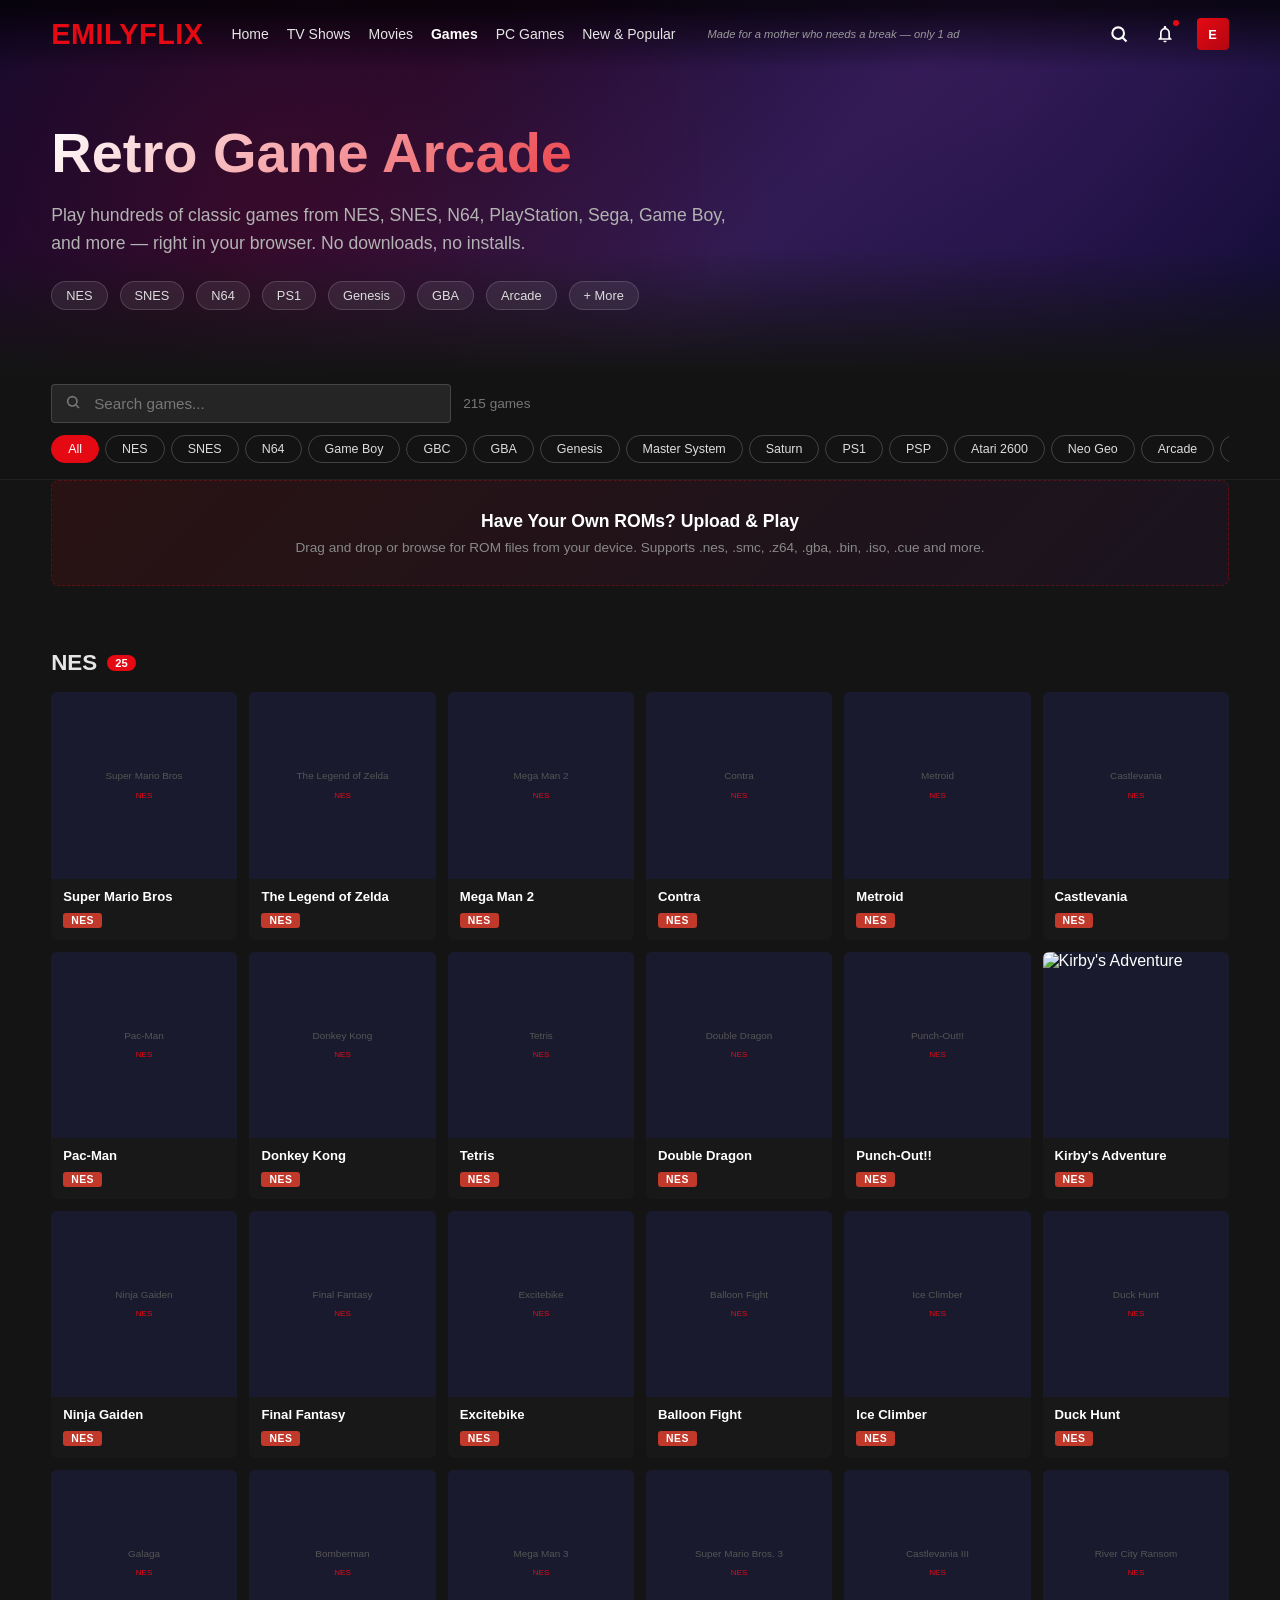
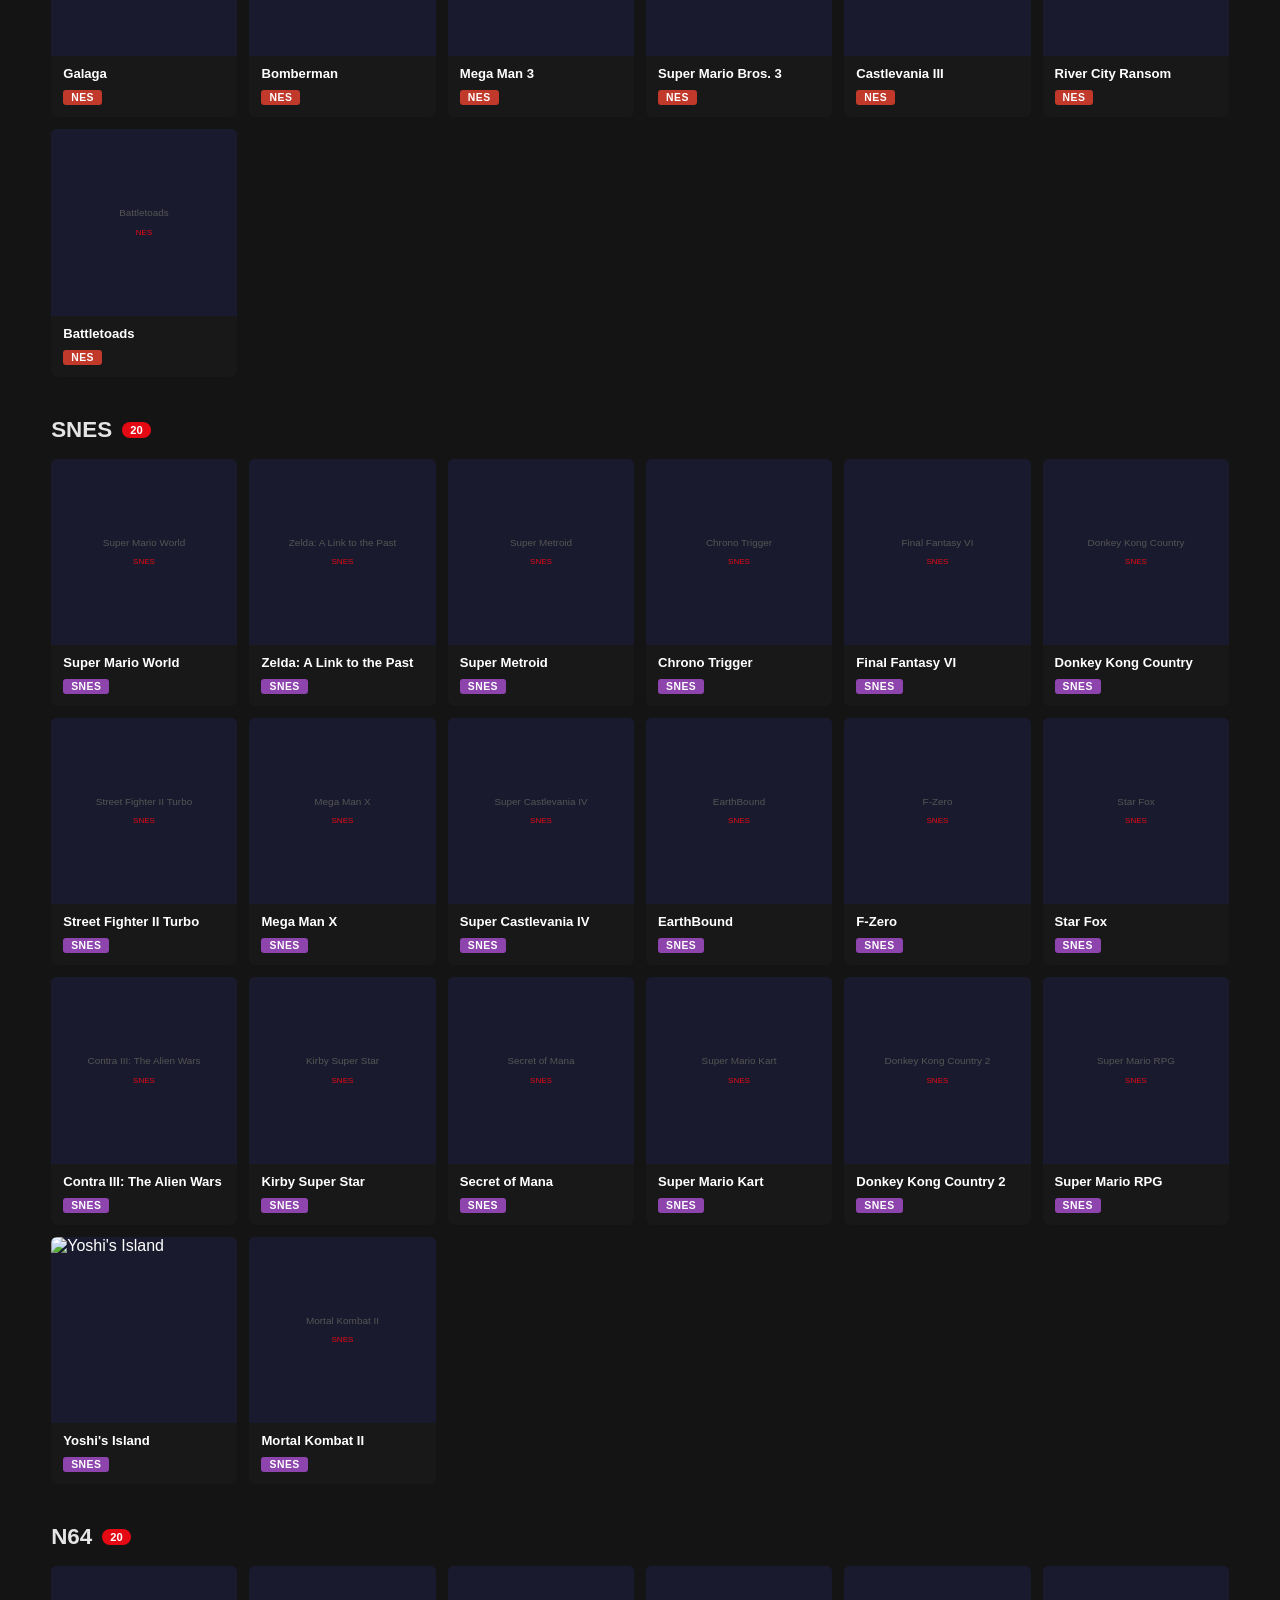
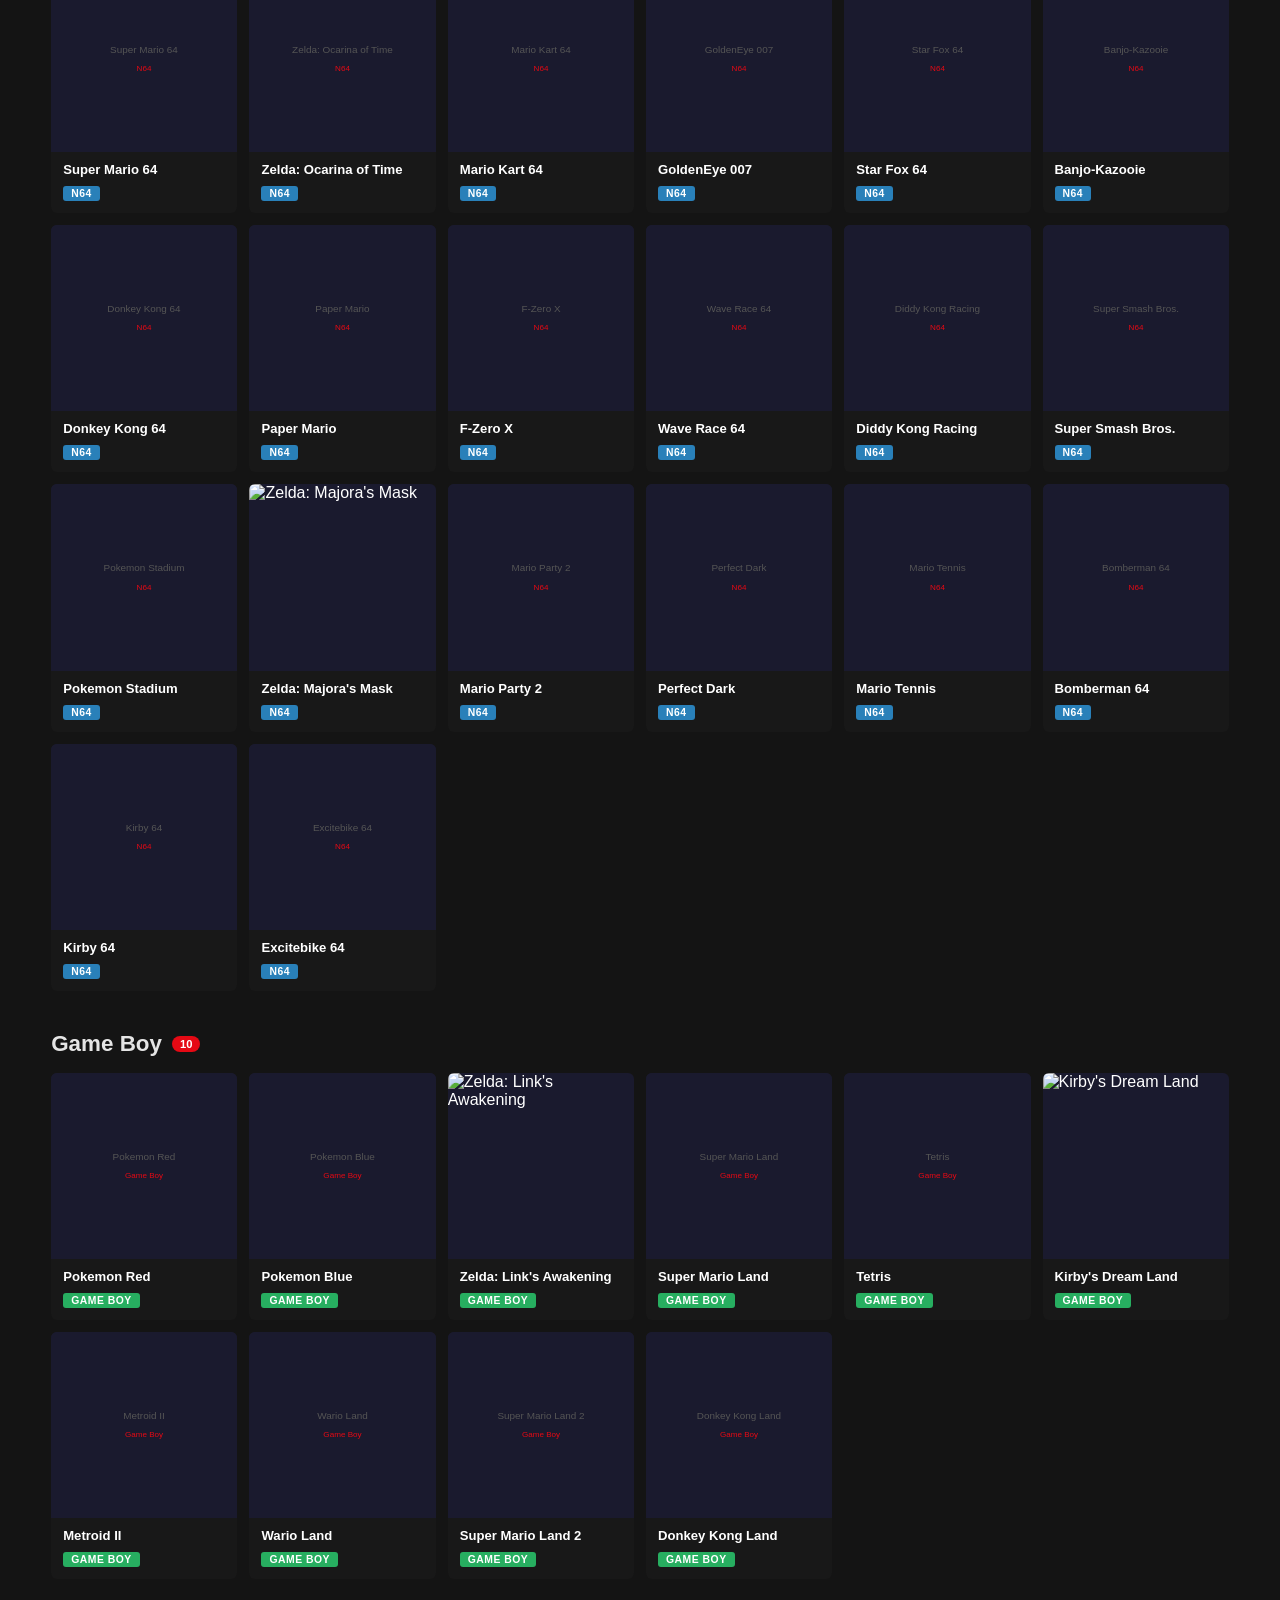
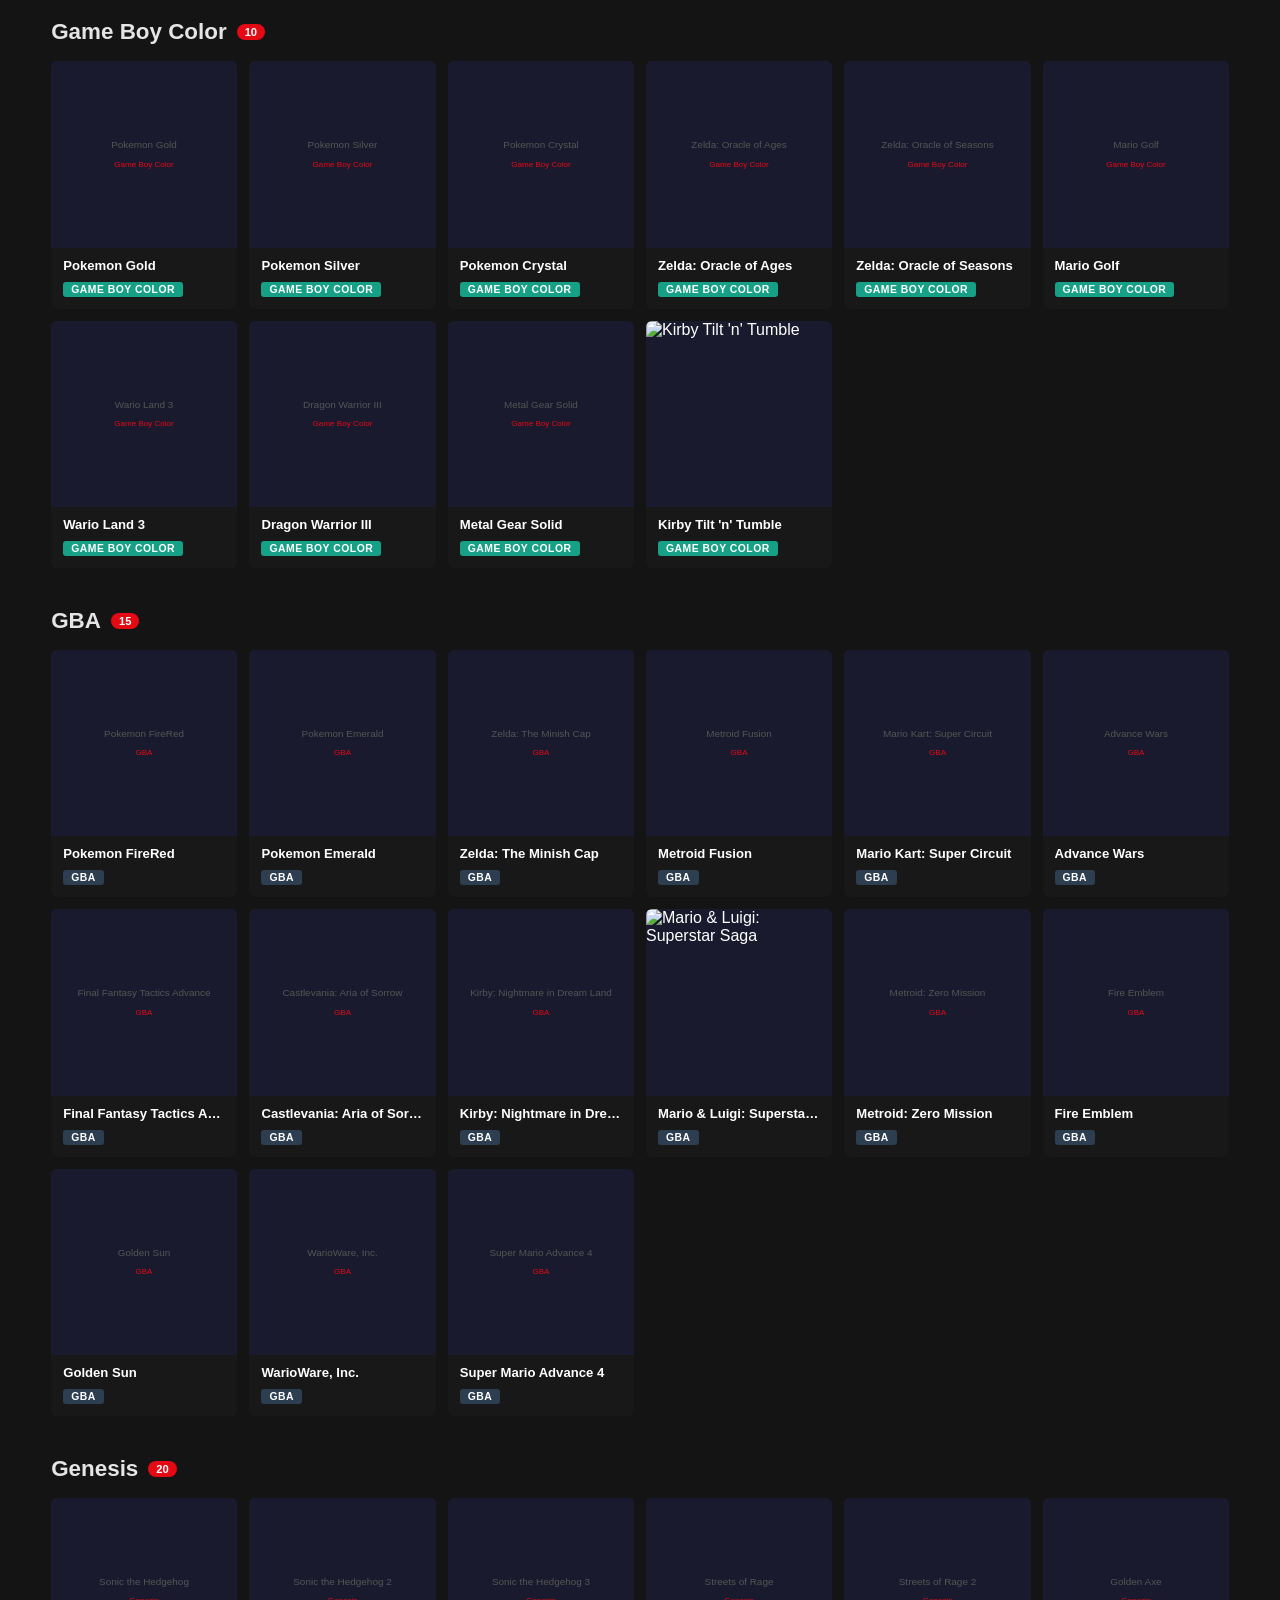
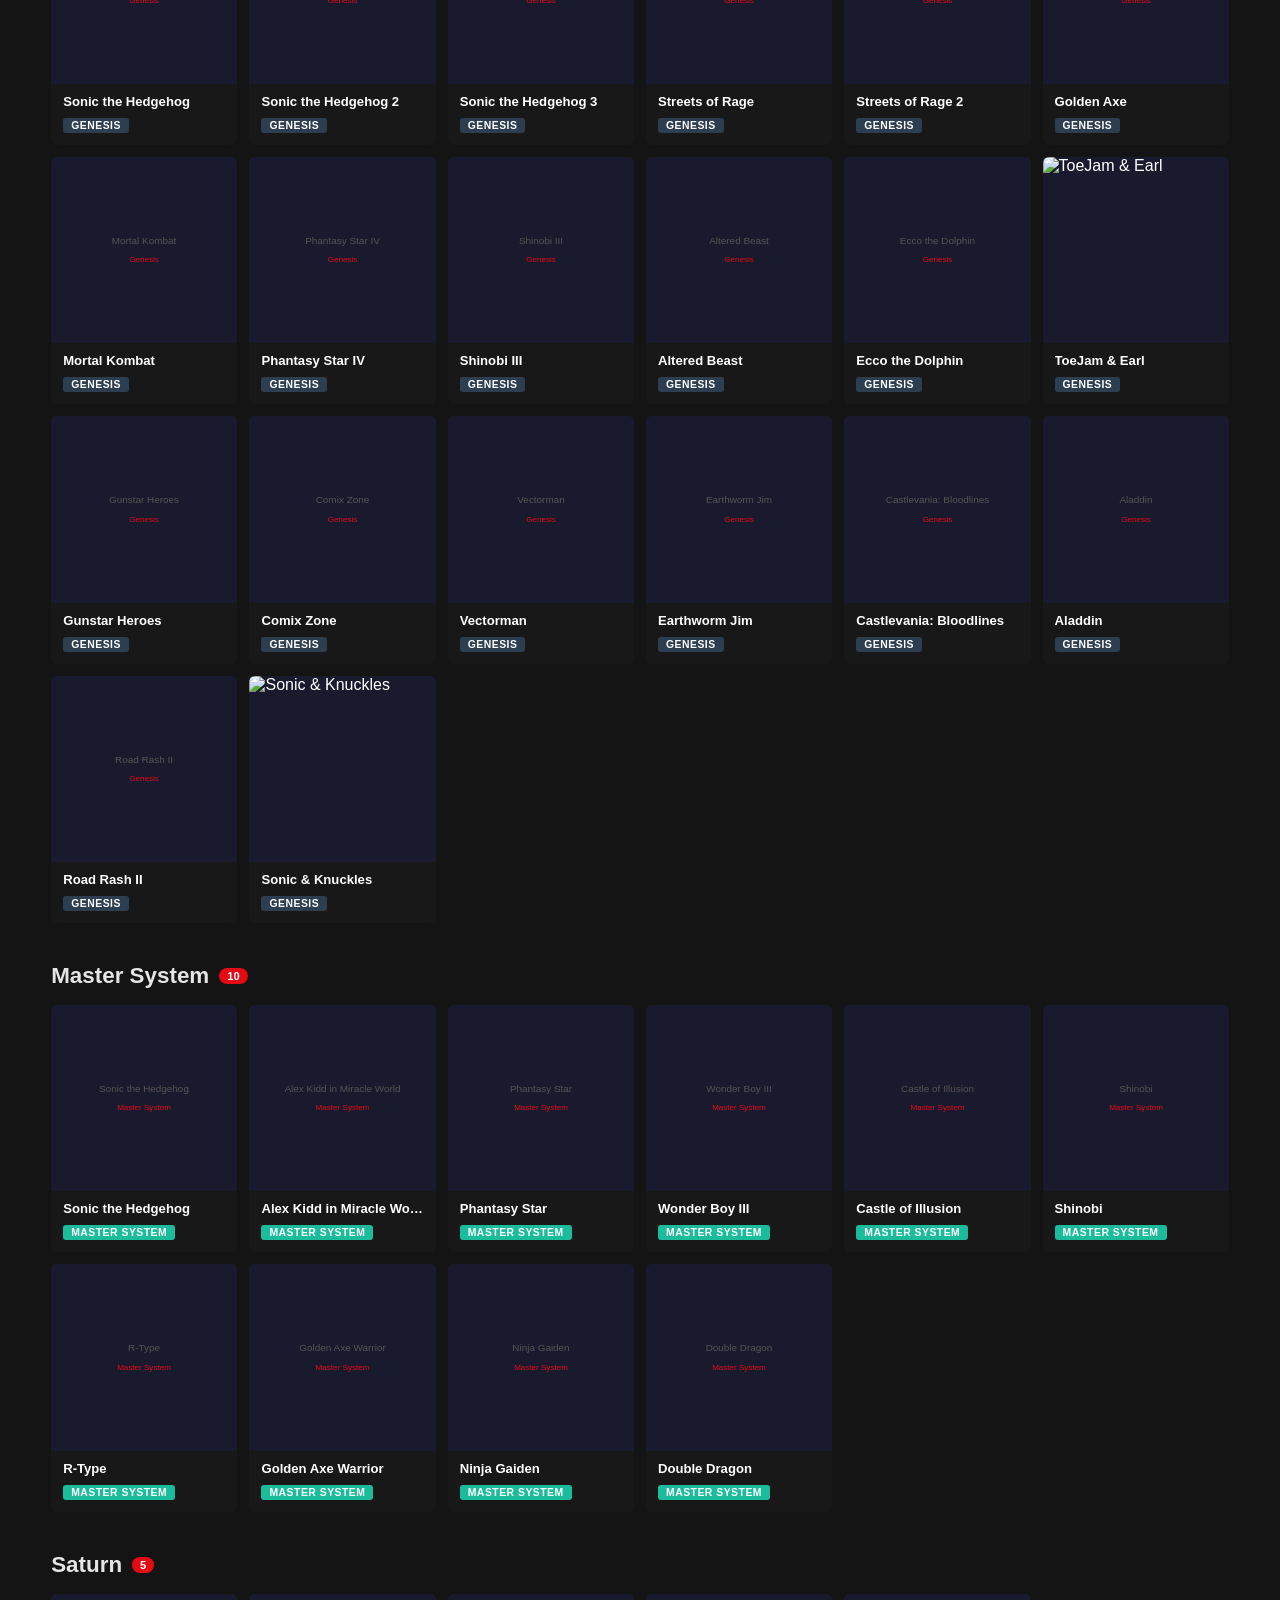
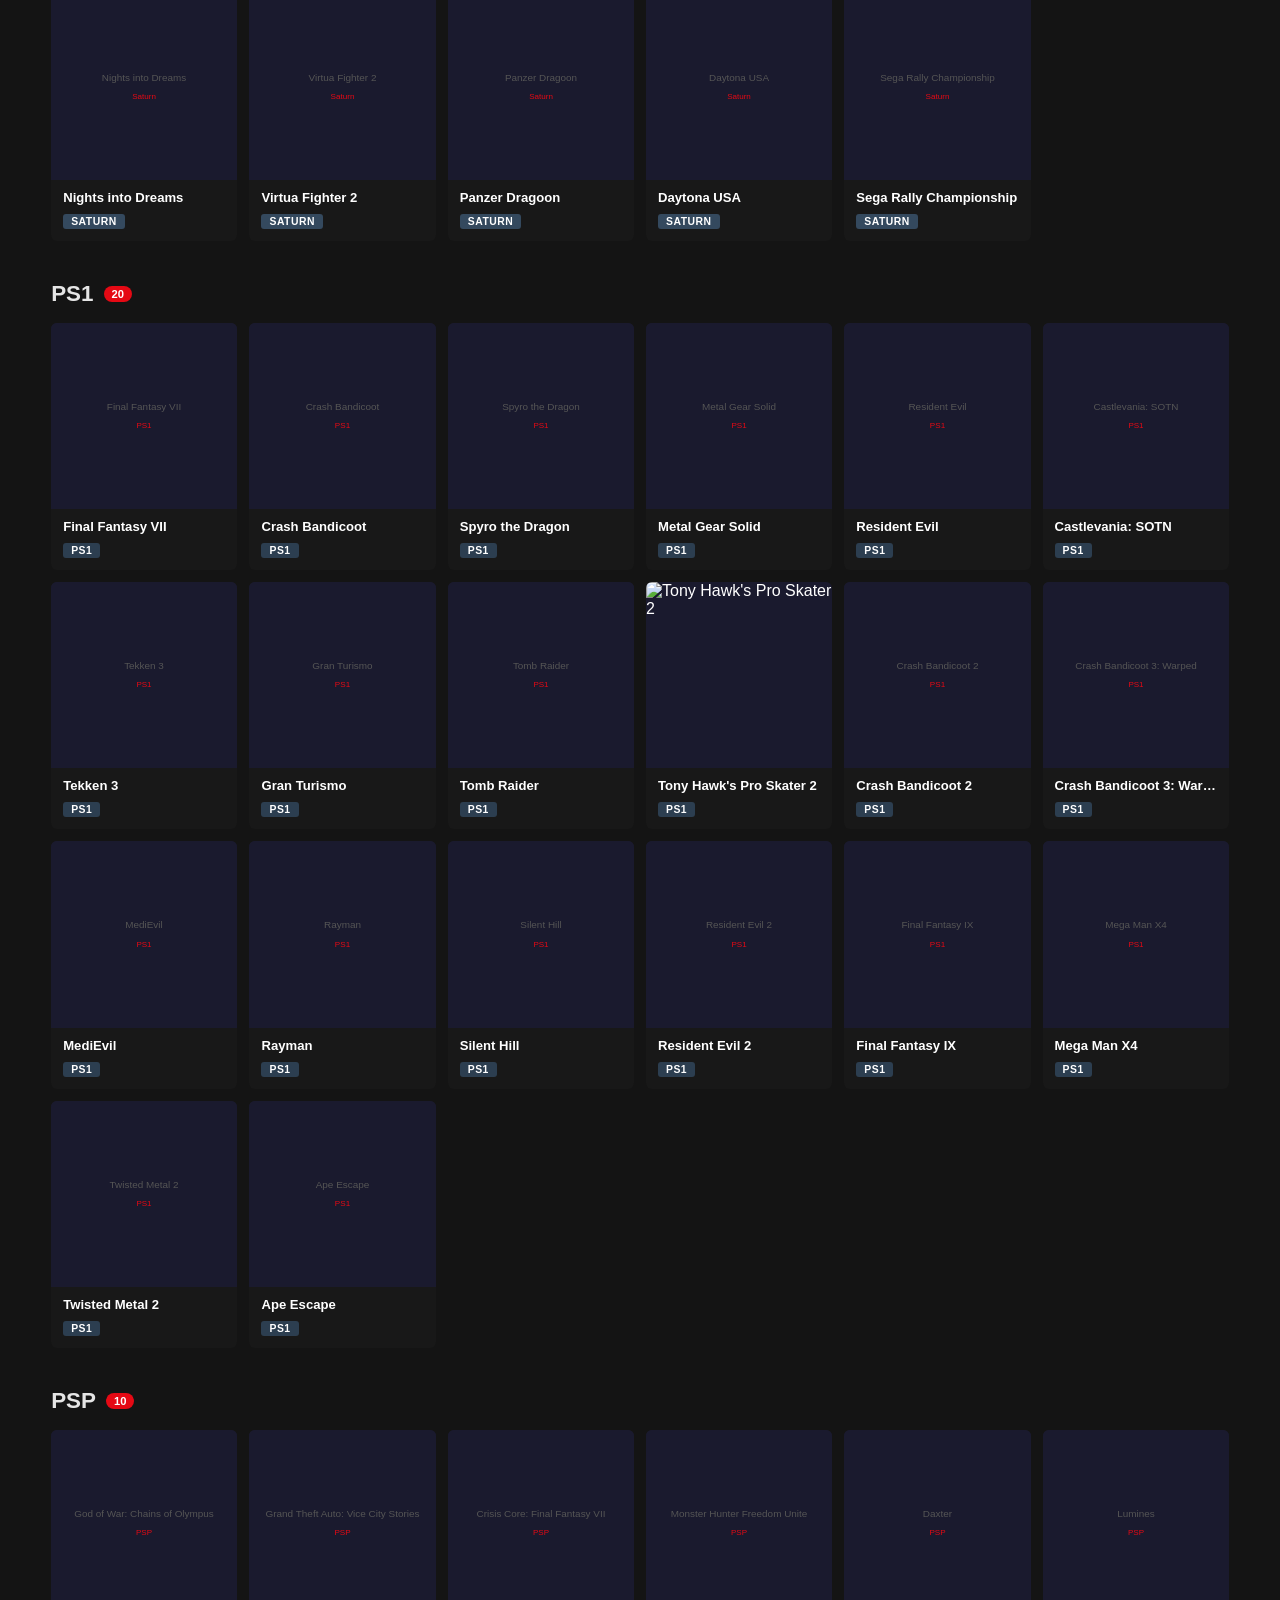
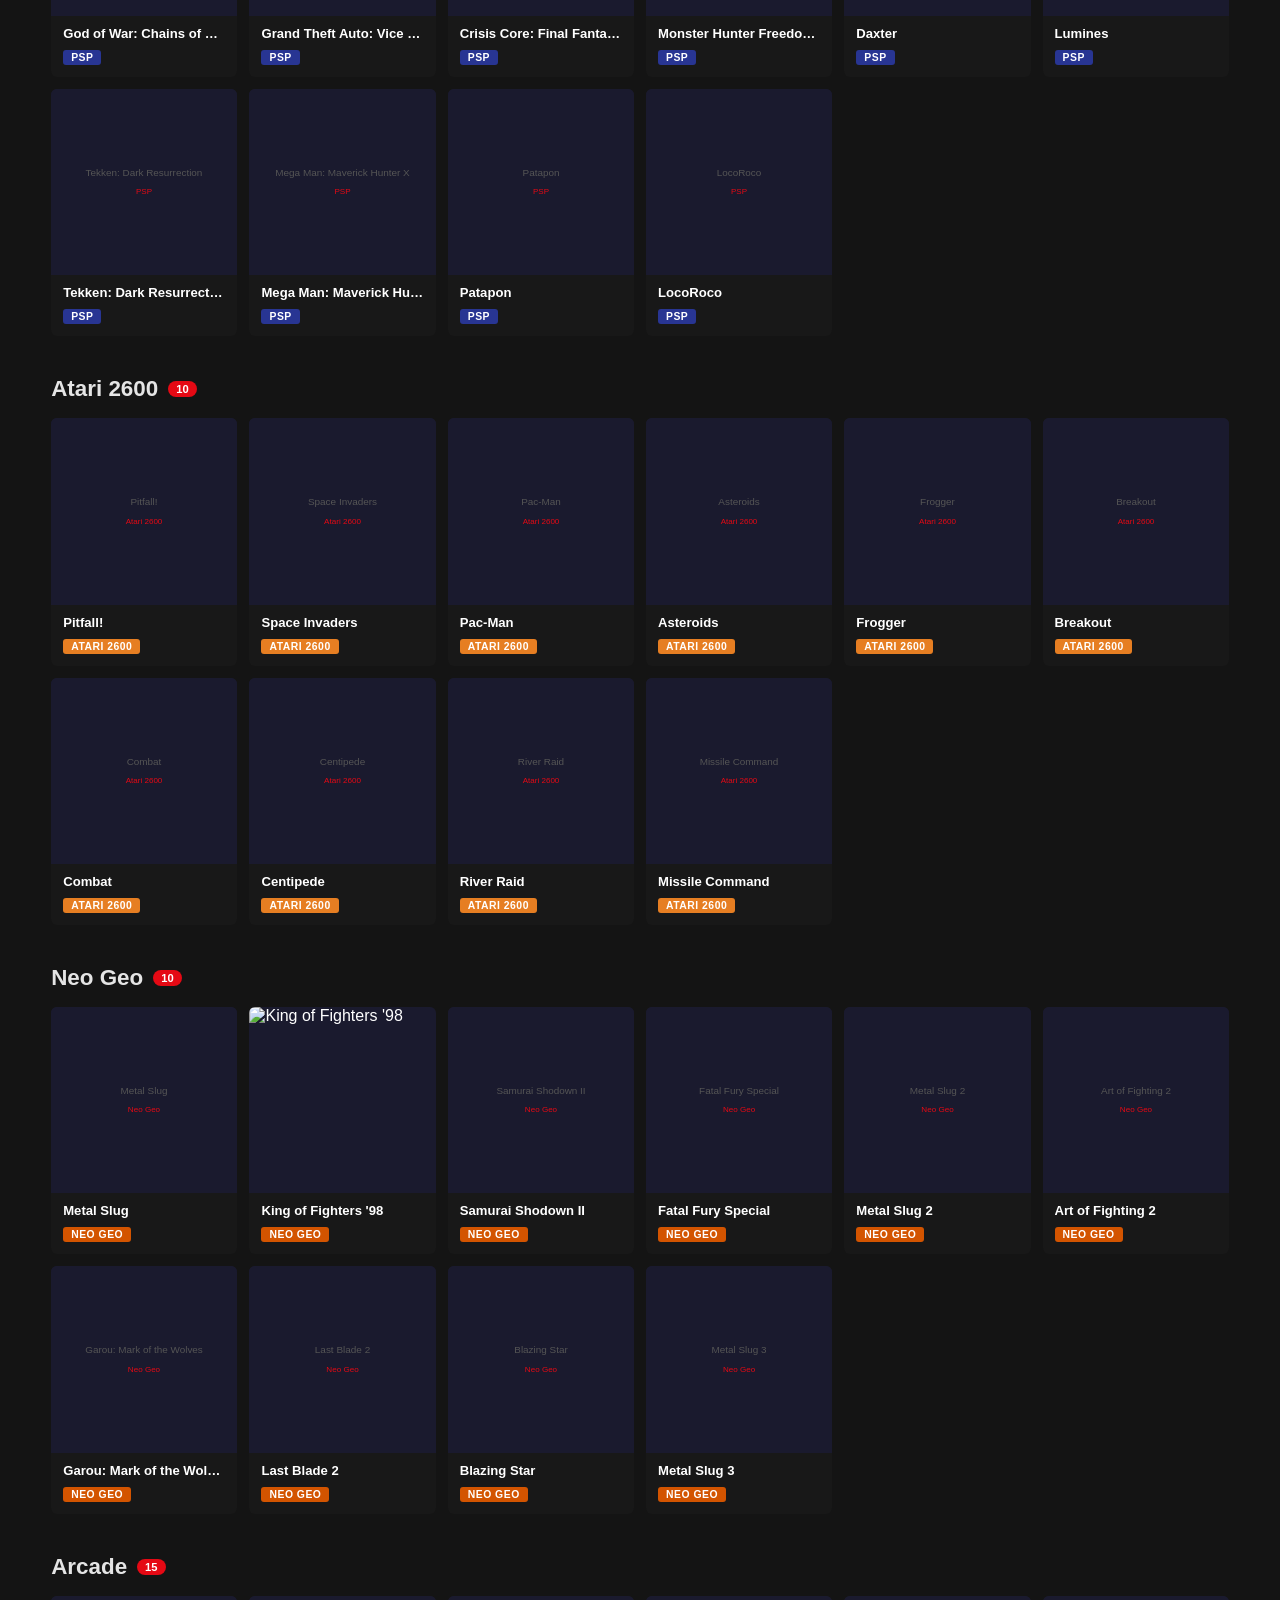
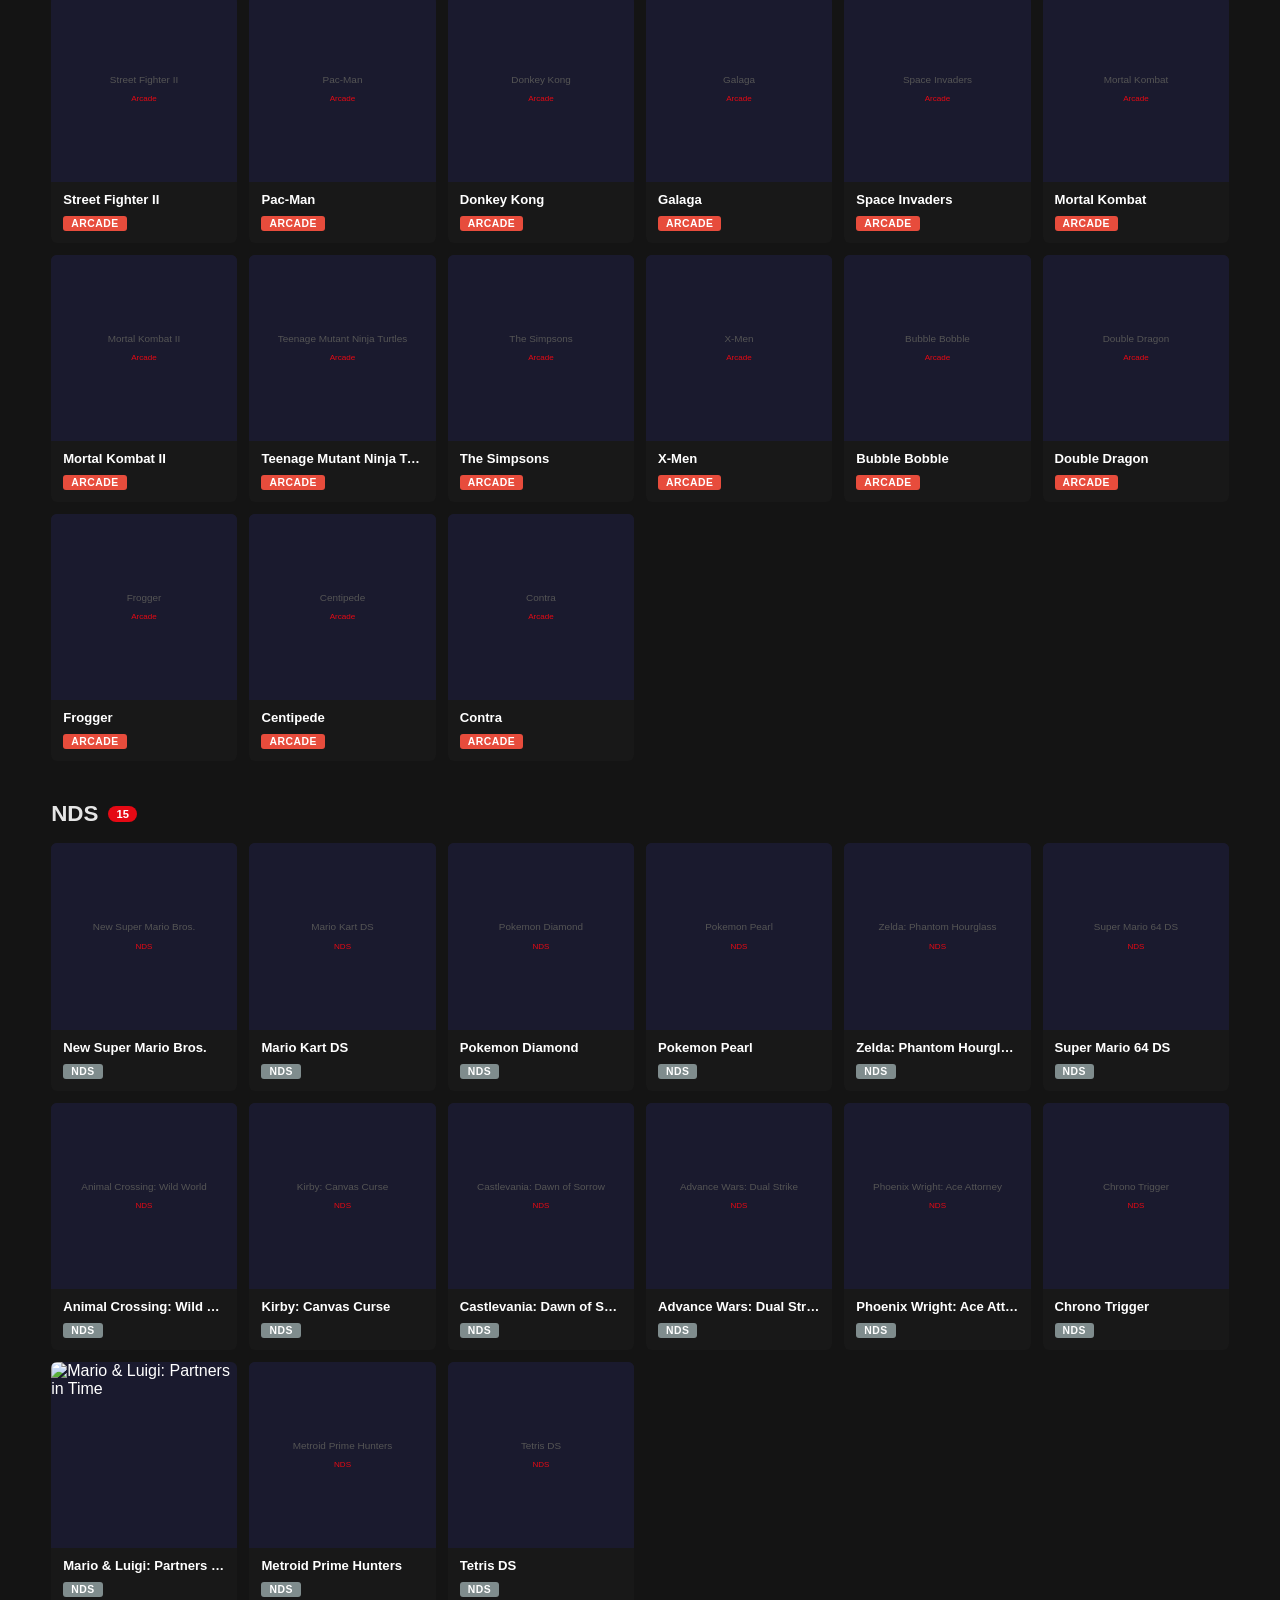
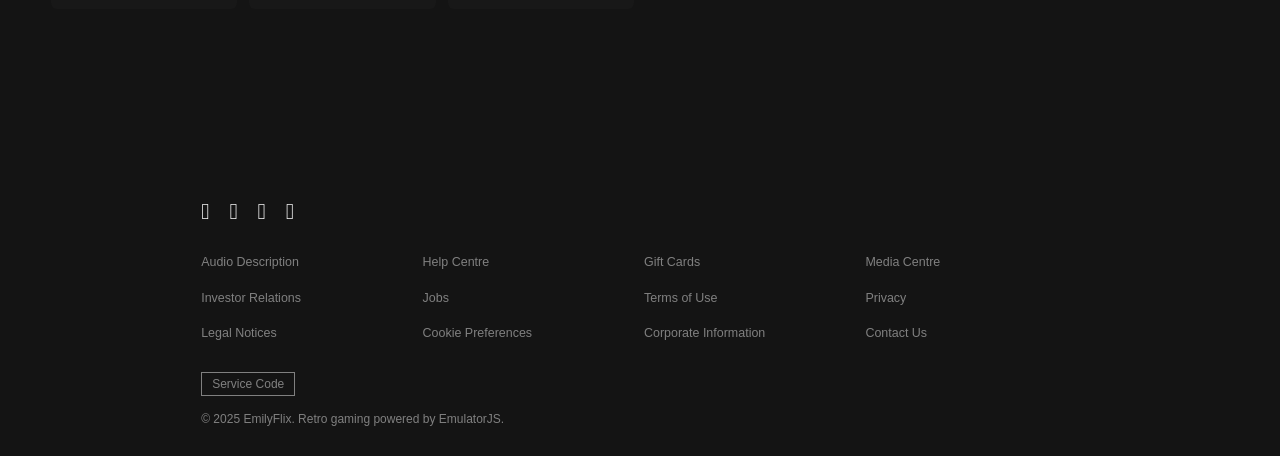
==== commit d81530c0: "Add PC games download page with 90+ games - Free-to-play and popular paid PC games directory - Real " ====
--- a/games.html
+++ b/games.html
@@ -317,6 +317,7 @@
       <li><a href="tv.html">TV Shows</a></li>
       <li><a href="movies.html">Movies</a></li>
       <li><a href="games.html" class="active">Games</a></li>
+      <li><a href="pc-games.html">PC Games</a></li>
       <li><a href="movies.html?genre=28">New &amp; Popular</a></li>
     </ul>
     <span class="tagline">Made for a mother who needs a break — only 1 ad</span>
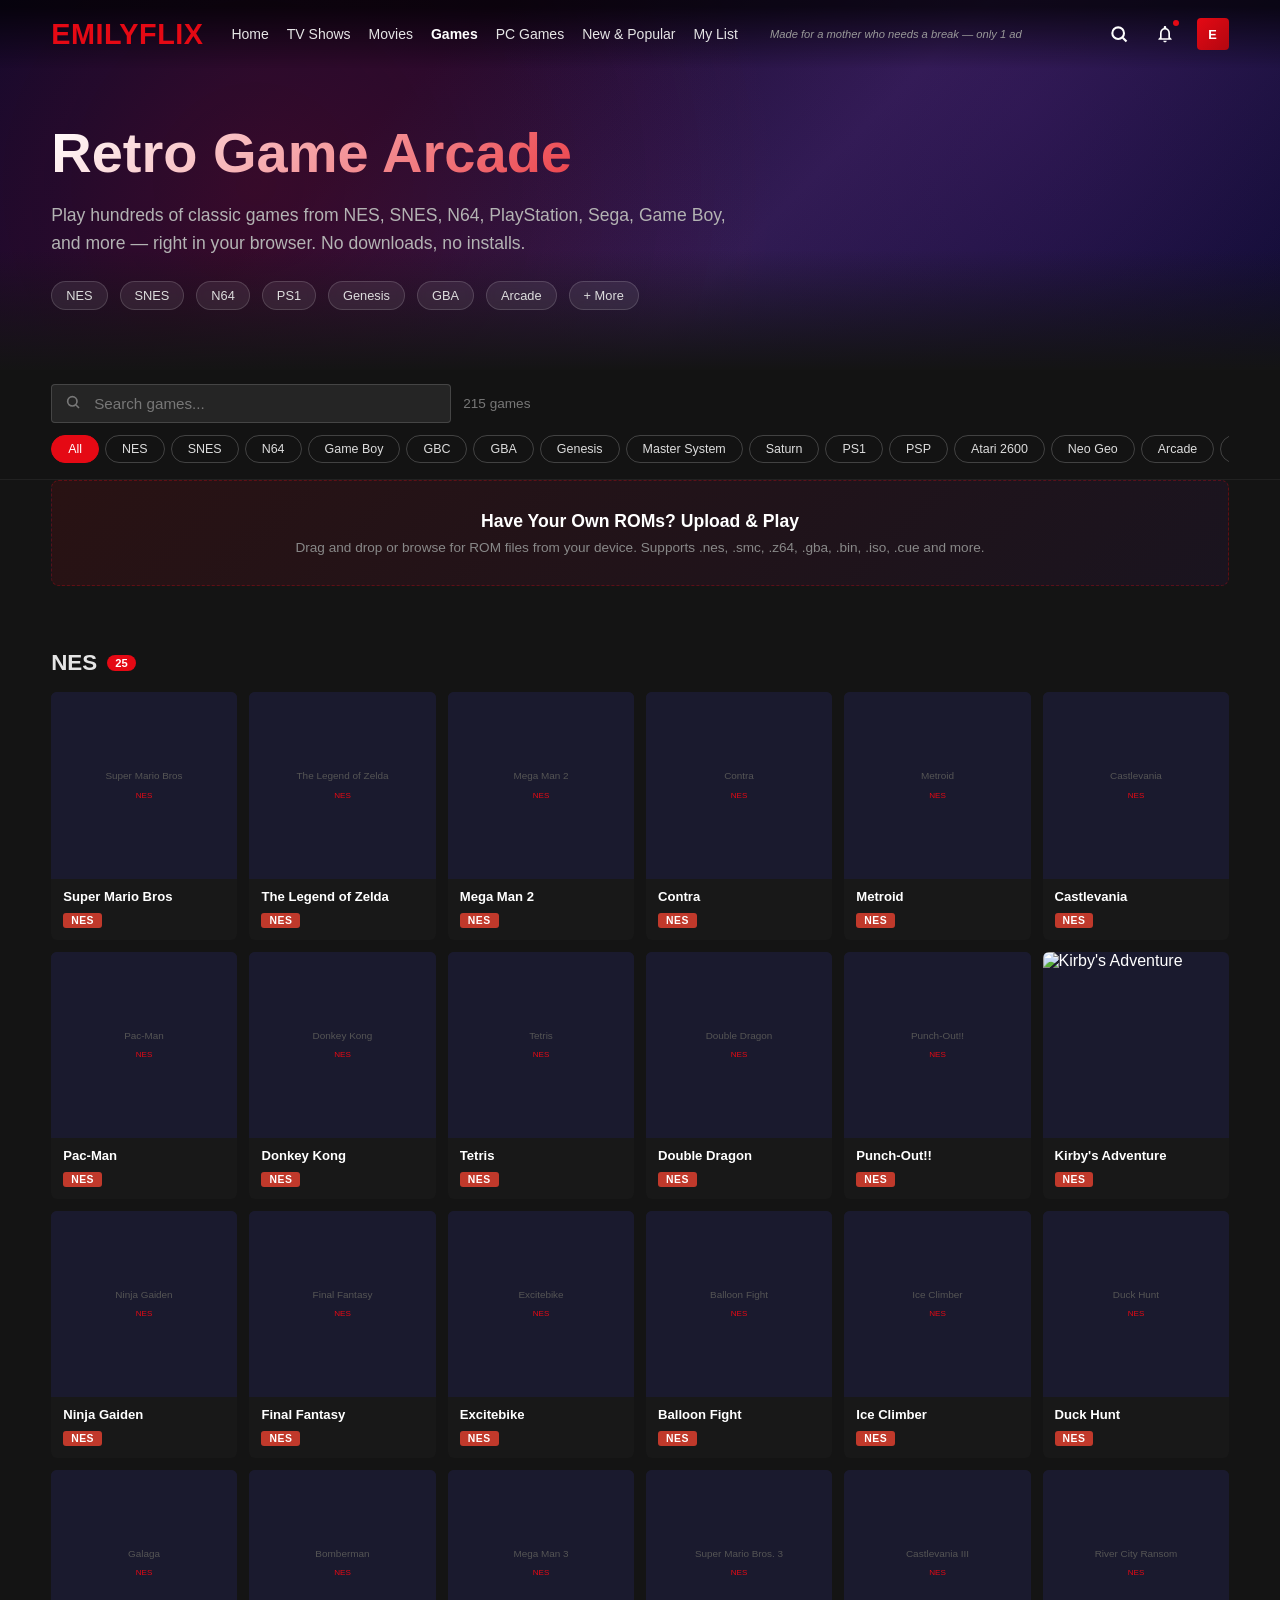
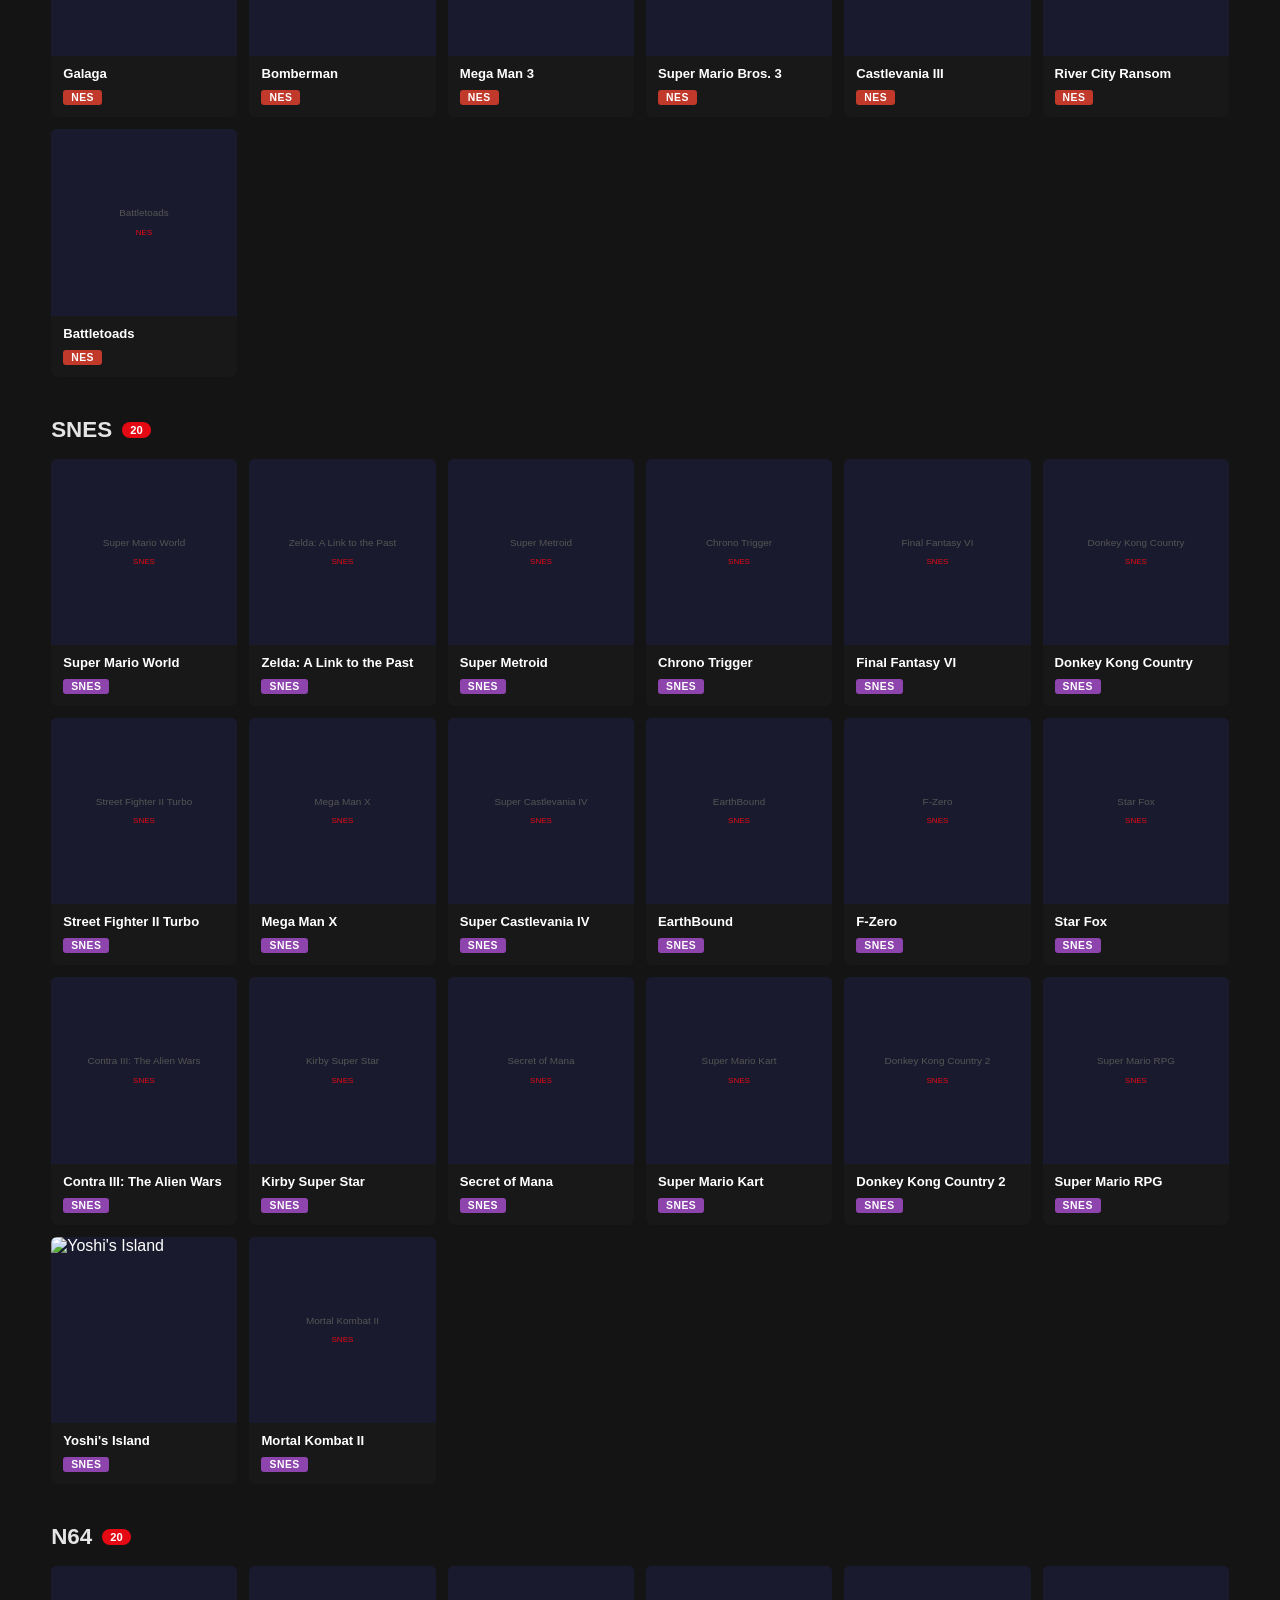
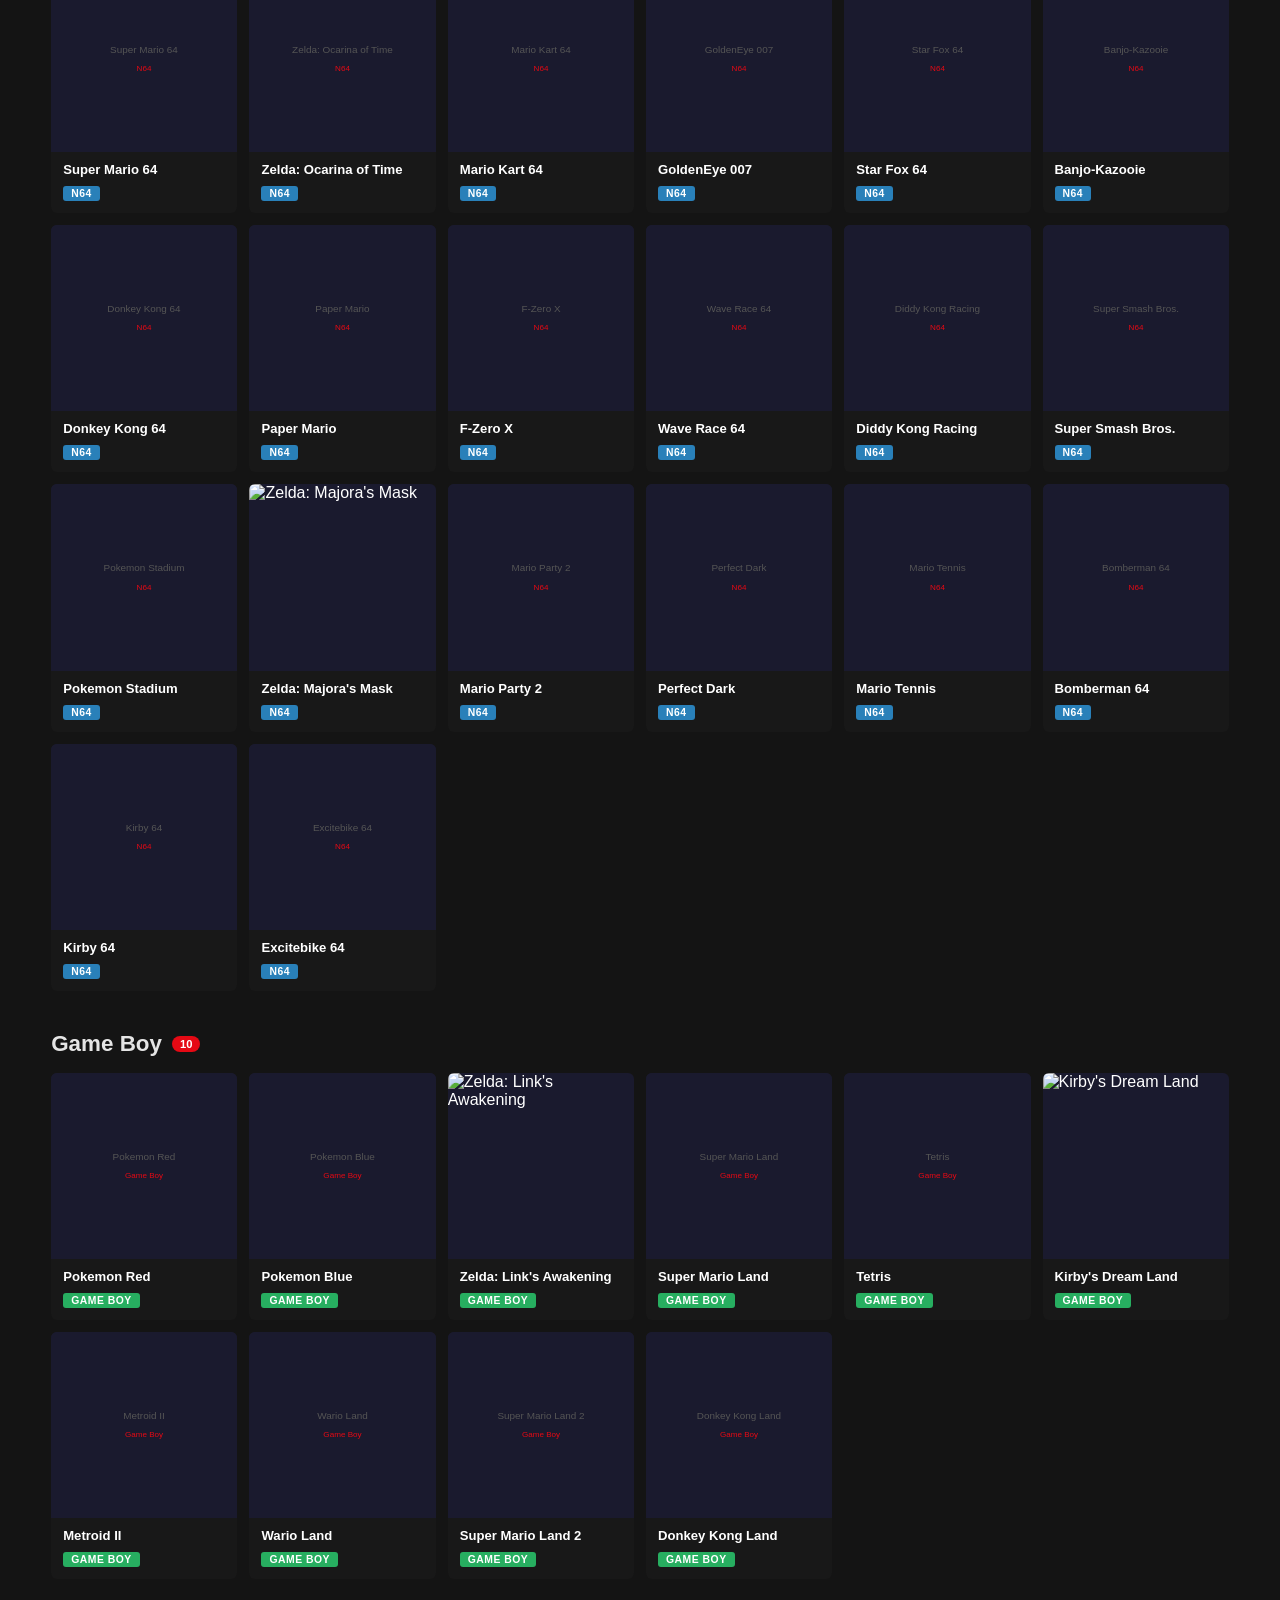
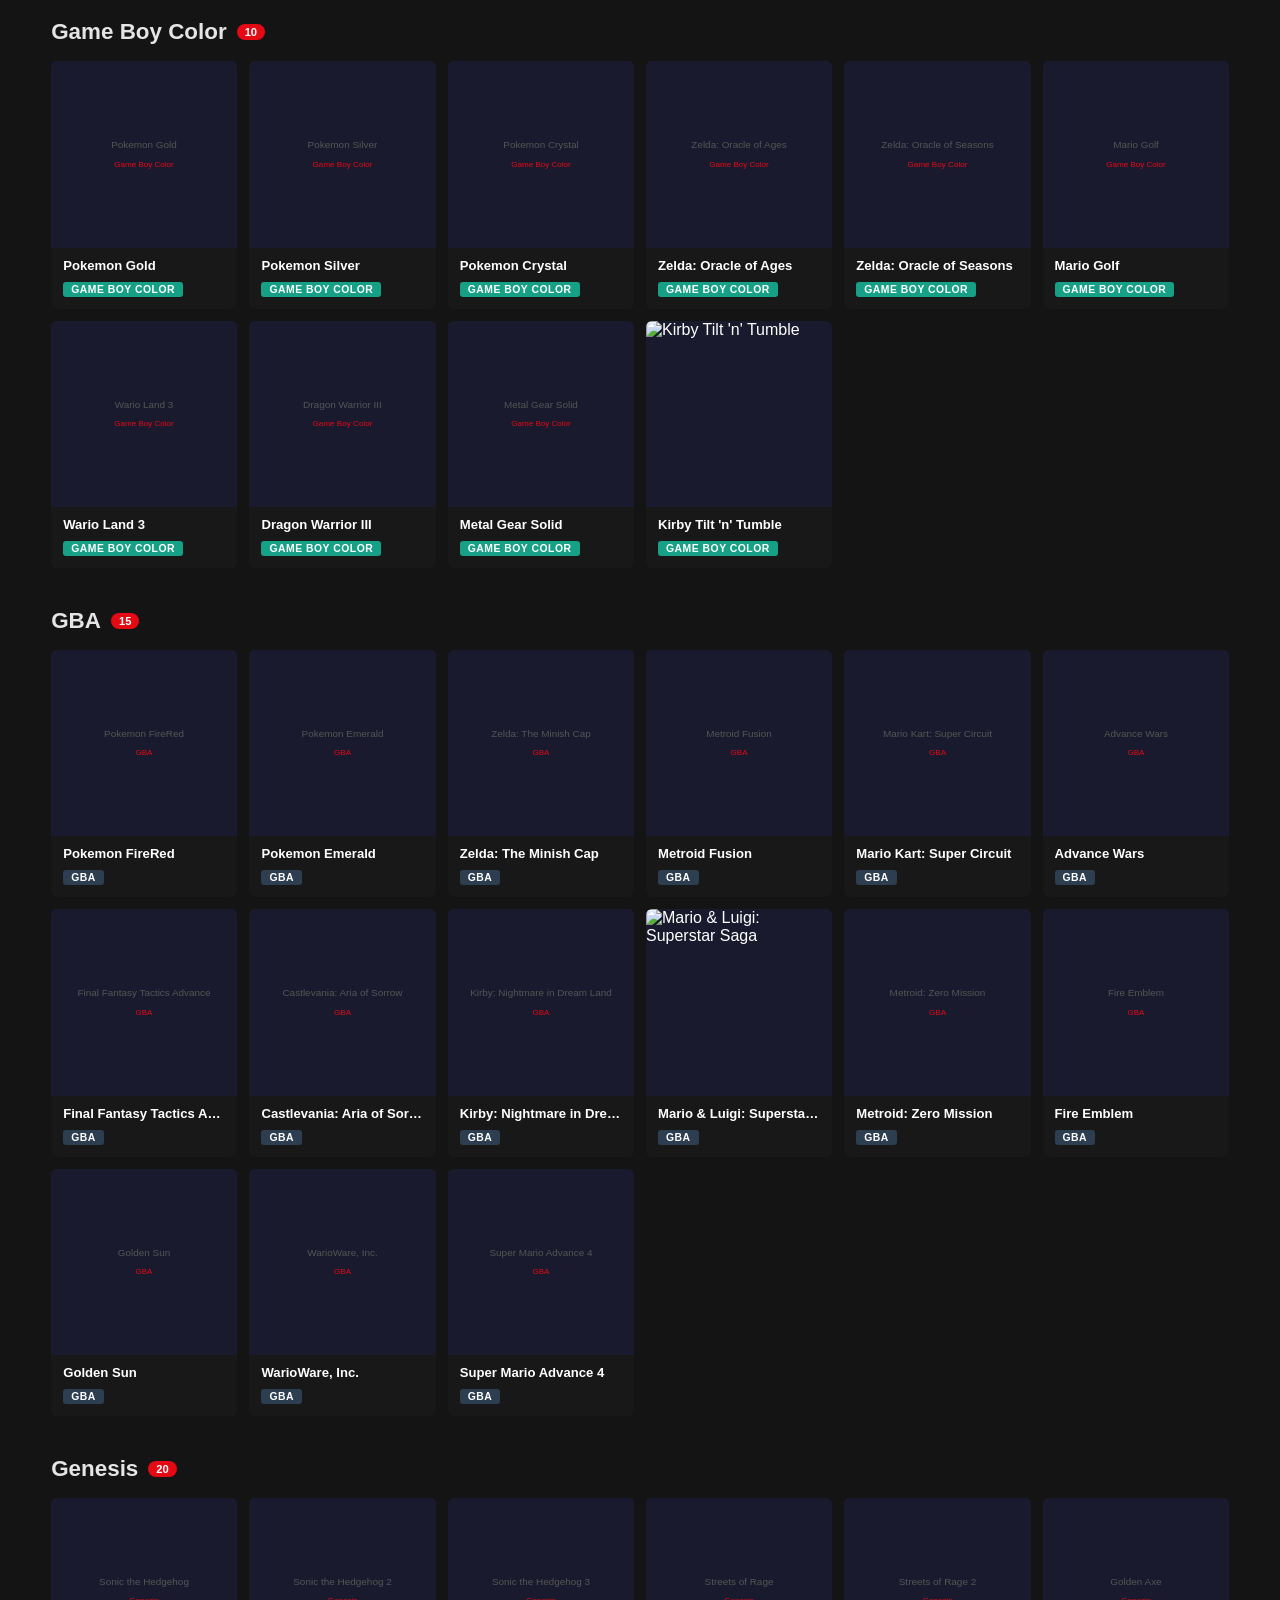
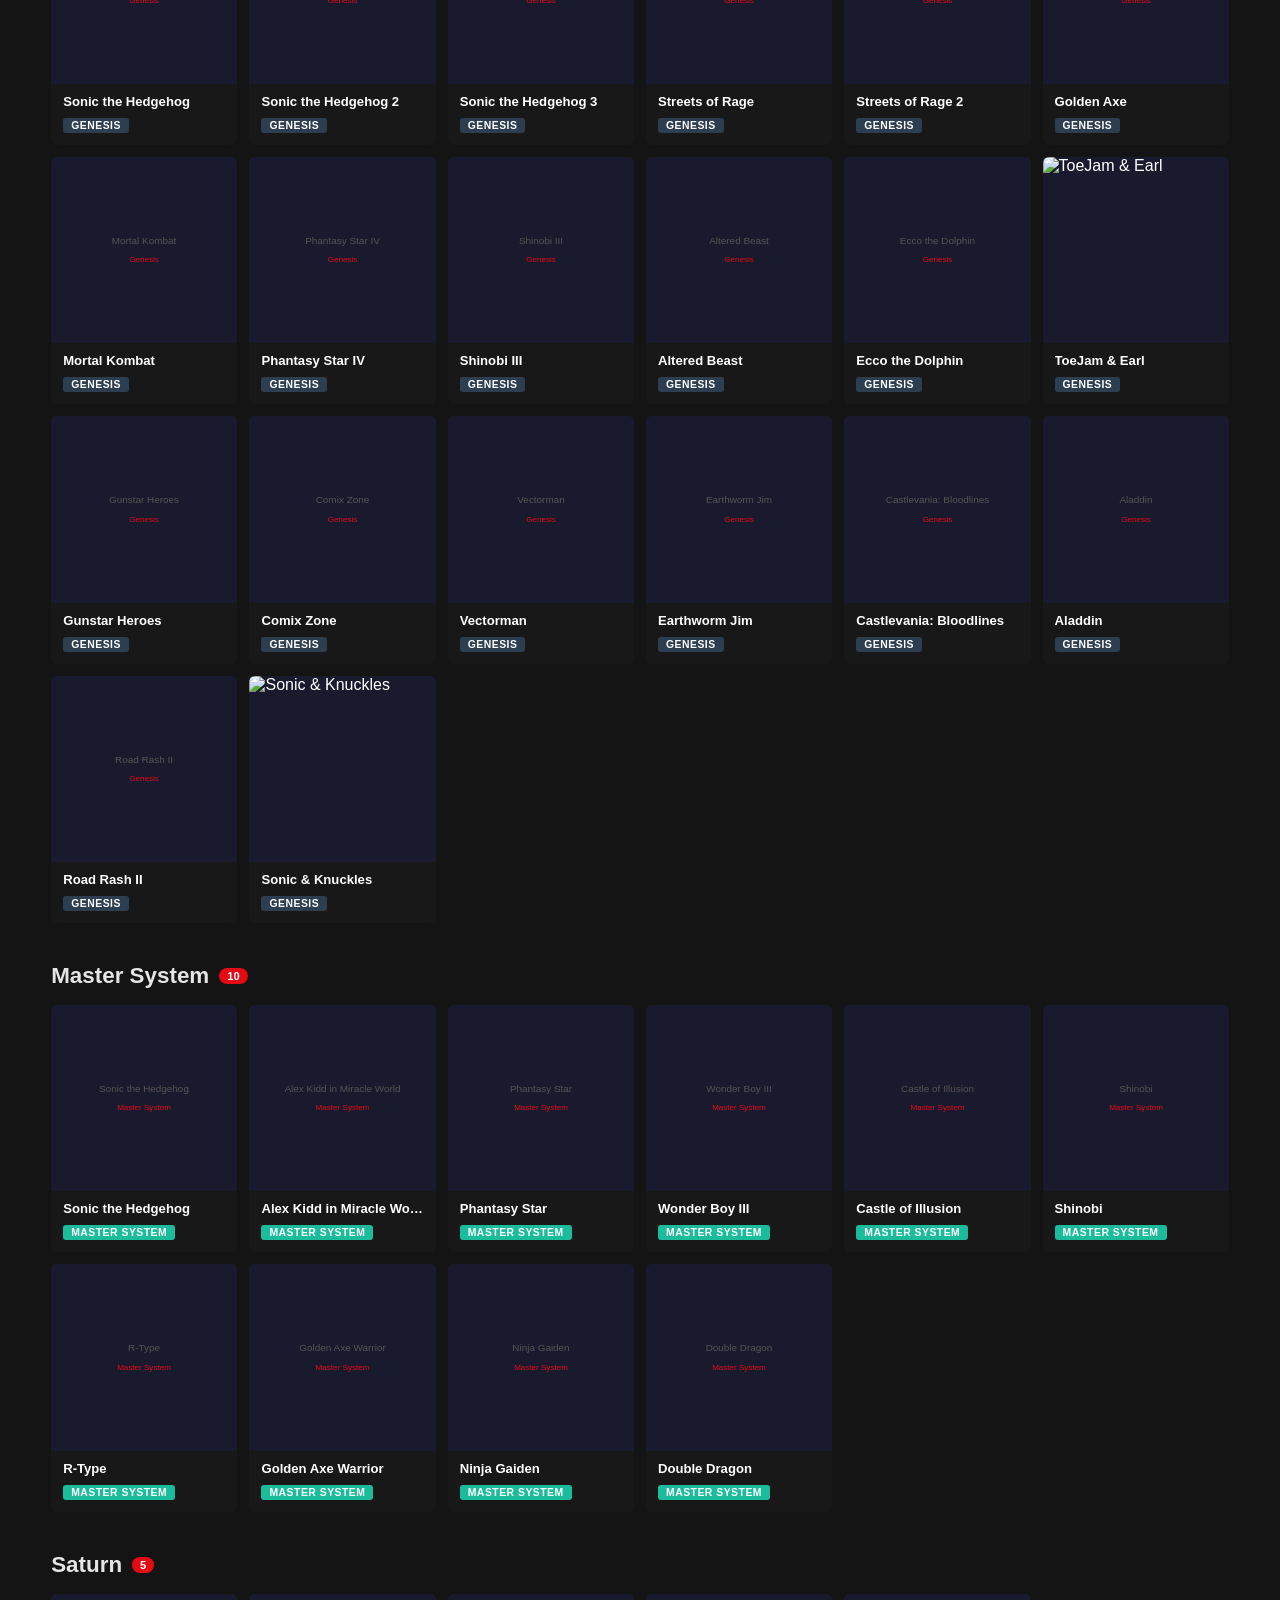
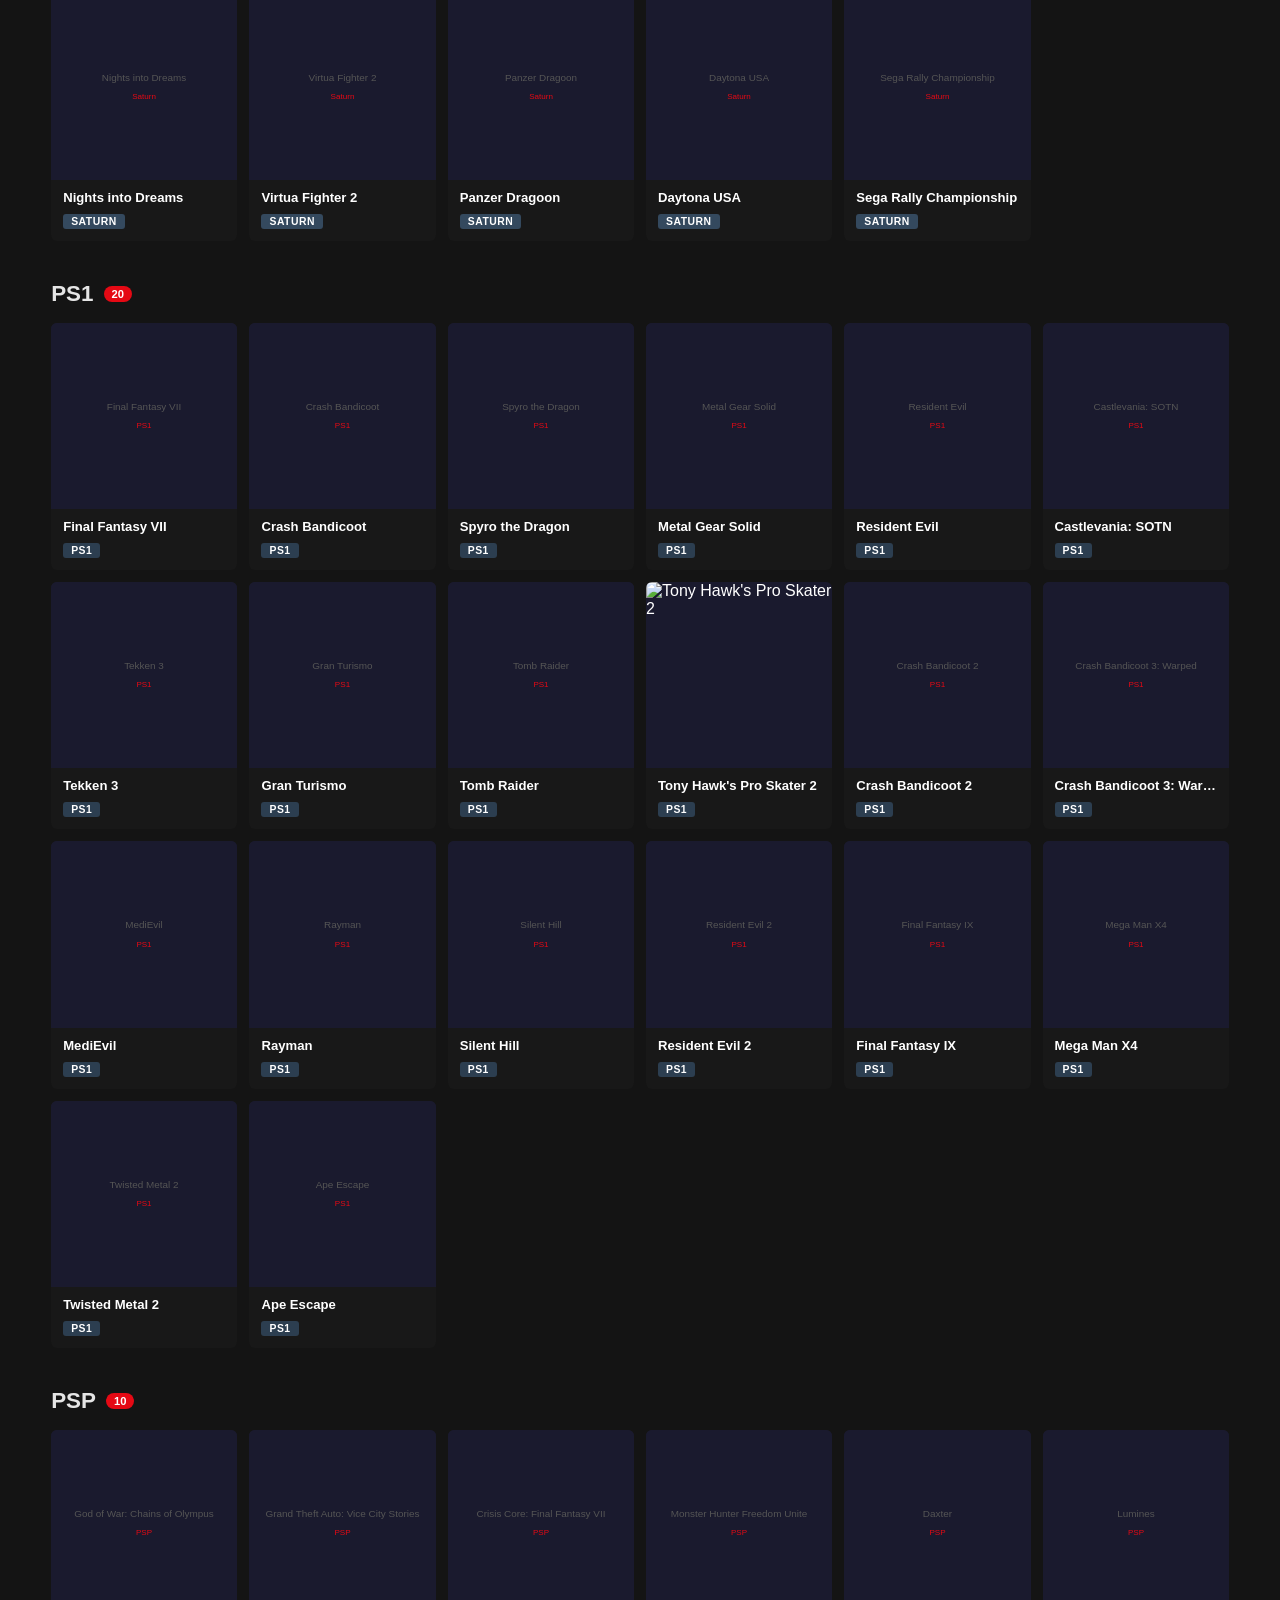
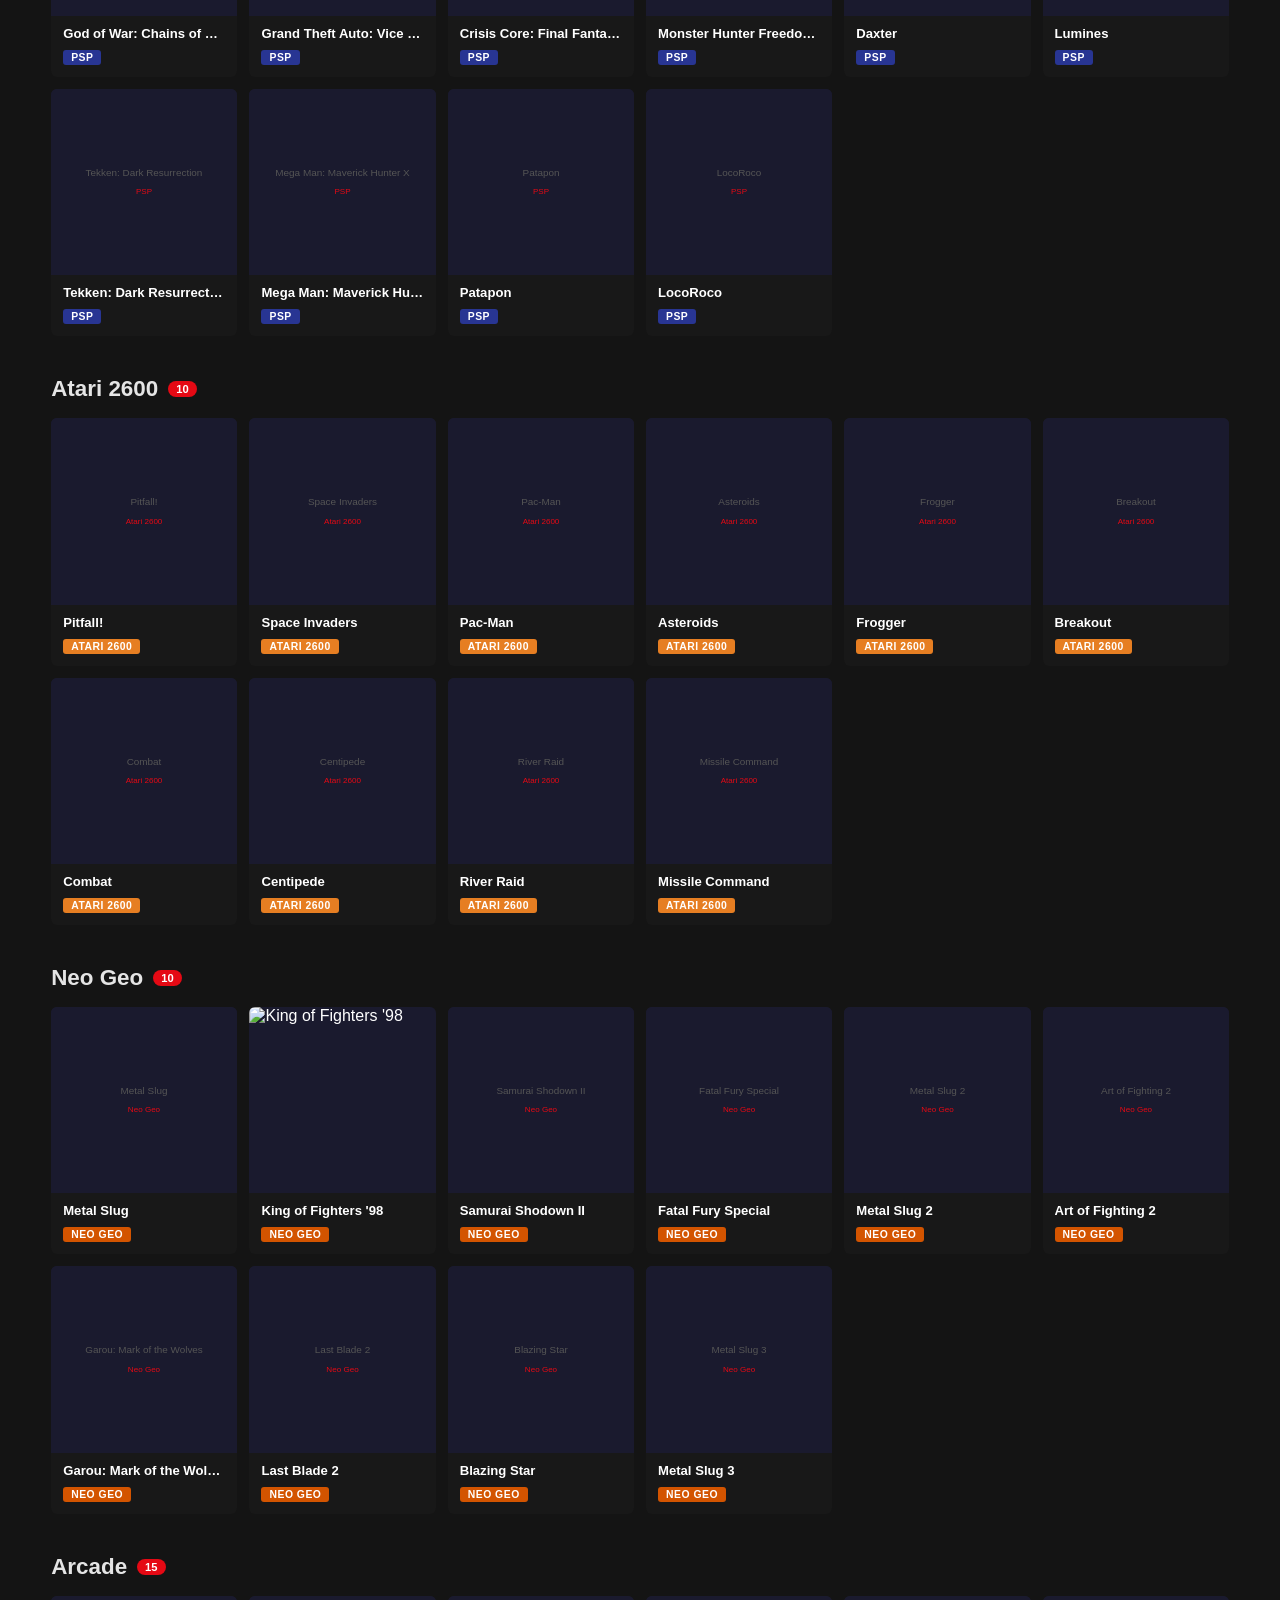
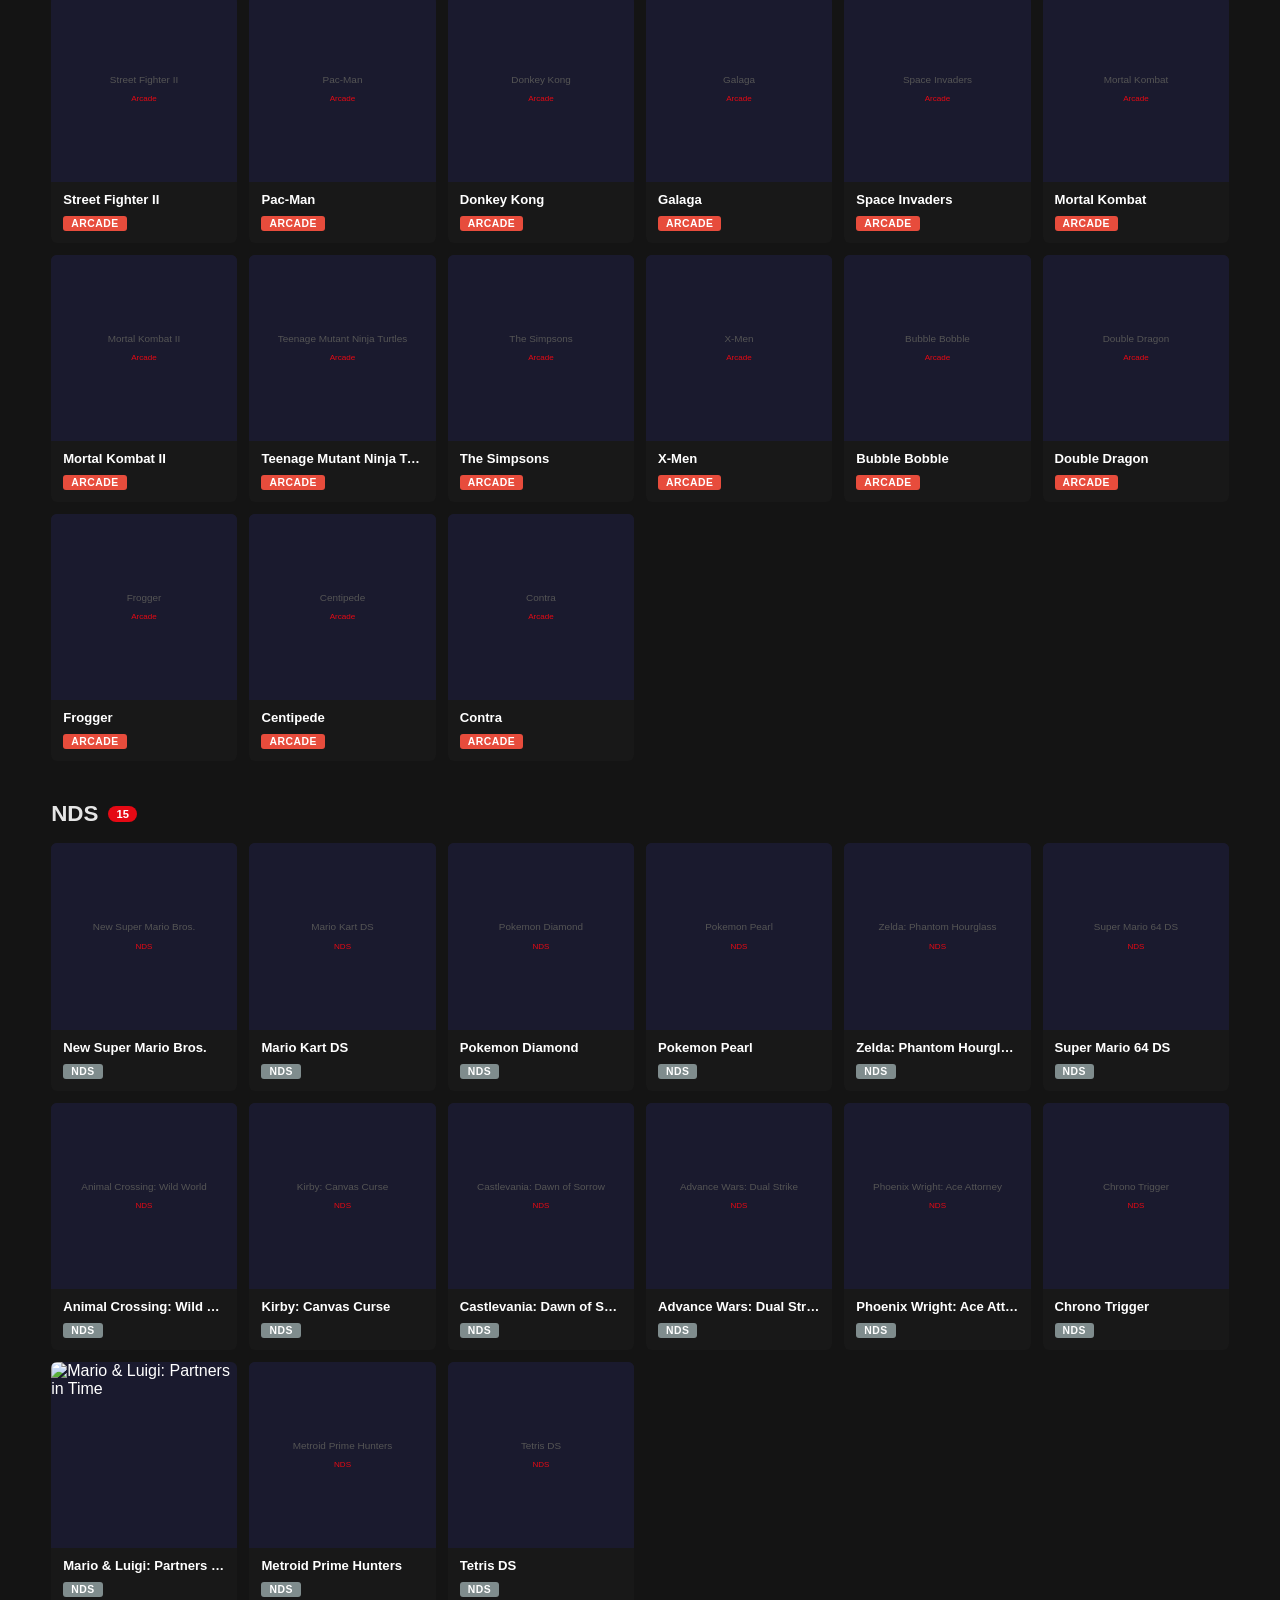
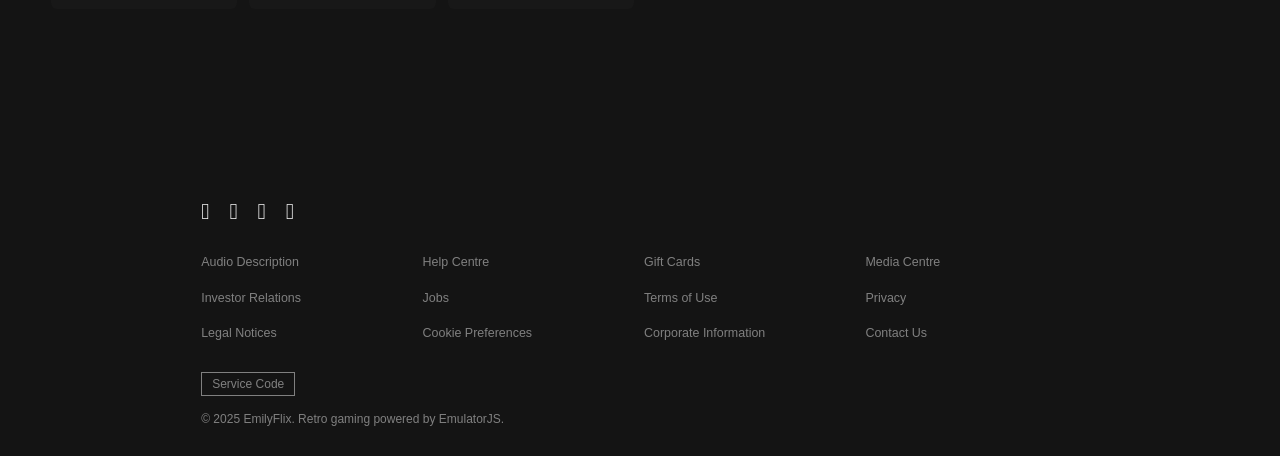
==== commit 6b4091d2: "Add My List (localStorage), content warnings, detailed advisories, nav links" ====
--- a/games.html
+++ b/games.html
@@ -319,6 +319,7 @@
       <li><a href="games.html" class="active">Games</a></li>
       <li><a href="pc-games.html">PC Games</a></li>
       <li><a href="movies.html?genre=28">New &amp; Popular</a></li>
+      <li><a href="mylist.html">My List</a></li>
     </ul>
     <span class="tagline">Made for a mother who needs a break — only 1 ad</span>
   </div>
@@ -431,249 +432,249 @@
 // ===== GAME LIBRARY =====
 const GAMES = [
   // ===== NES =====
-  { title: "Super Mario Bros", console: "nes", core: "nes", rom: "https://cdn2.unrestricted.li/roms/nes/Super%20Mario%20Bros.%20(World).zip", img: "https://thumbnails.libretro.com/Nintendo%20-%20Nintendo%20Entertainment%20System/Named_Boxarts/Super%20Mario%20Bros.%20(World).png" },
-  { title: "The Legend of Zelda", console: "nes", core: "nes", rom: "https://cdn2.unrestricted.li/roms/nes/Legend%20of%20Zelda%2C%20The%20(USA).zip", img: "https://thumbnails.libretro.com/Nintendo%20-%20Nintendo%20Entertainment%20System/Named_Boxarts/Legend%20of%20Zelda%2C%20The%20(USA).png" },
-  { title: "Mega Man 2", console: "nes", core: "nes", rom: "https://cdn2.unrestricted.li/roms/nes/Mega%20Man%202%20(USA).zip", img: "https://thumbnails.libretro.com/Nintendo%20-%20Nintendo%20Entertainment%20System/Named_Boxarts/Mega%20Man%202%20(USA).png" },
-  { title: "Contra", console: "nes", core: "nes", rom: "https://cdn2.unrestricted.li/roms/nes/Contra%20(USA).zip", img: "https://thumbnails.libretro.com/Nintendo%20-%20Nintendo%20Entertainment%20System/Named_Boxarts/Contra%20(USA).png" },
-  { title: "Metroid", console: "nes", core: "nes", rom: "https://cdn2.unrestricted.li/roms/nes/Metroid%20(USA).zip", img: "https://thumbnails.libretro.com/Nintendo%20-%20Nintendo%20Entertainment%20System/Named_Boxarts/Metroid%20(USA).png" },
-  { title: "Castlevania", console: "nes", core: "nes", rom: "https://cdn2.unrestricted.li/roms/nes/Castlevania%20(USA).zip", img: "https://thumbnails.libretro.com/Nintendo%20-%20Nintendo%20Entertainment%20System/Named_Boxarts/Castlevania%20(USA).png" },
-  { title: "Pac-Man", console: "nes", core: "nes", rom: "https://cdn2.unrestricted.li/roms/nes/Pac-Man%20(USA)%20(Namco).zip", img: "https://thumbnails.libretro.com/Nintendo%20-%20Nintendo%20Entertainment%20System/Named_Boxarts/Pac-Man%20(USA)%20(Namco).png" },
-  { title: "Donkey Kong", console: "nes", core: "nes", rom: "https://cdn2.unrestricted.li/roms/nes/Donkey%20Kong%20(World)%20(Rev%201).zip", img: "https://thumbnails.libretro.com/Nintendo%20-%20Nintendo%20Entertainment%20System/Named_Boxarts/Donkey%20Kong%20(World)%20(Rev%201).png" },
-  { title: "Tetris", console: "nes", core: "nes", rom: "https://cdn2.unrestricted.li/roms/nes/Tetris%20(USA).zip", img: "https://thumbnails.libretro.com/Nintendo%20-%20Nintendo%20Entertainment%20System/Named_Boxarts/Tetris%20(USA).png" },
-  { title: "Double Dragon", console: "nes", core: "nes", rom: "https://cdn2.unrestricted.li/roms/nes/Double%20Dragon%20(USA).zip", img: "https://thumbnails.libretro.com/Nintendo%20-%20Nintendo%20Entertainment%20System/Named_Boxarts/Double%20Dragon%20(USA).png" },
-  { title: "Punch-Out!!", console: "nes", core: "nes", rom: "https://cdn2.unrestricted.li/roms/nes/Mike%20Tyson's%20Punch-Out!!%20(USA).zip", img: "https://thumbnails.libretro.com/Nintendo%20-%20Nintendo%20Entertainment%20System/Named_Boxarts/Mike%20Tyson's%20Punch-Out!!%20(USA).png" },
-  { title: "Kirby's Adventure", console: "nes", core: "nes", rom: "https://cdn2.unrestricted.li/roms/nes/Kirby's%20Adventure%20(USA).zip", img: "https://thumbnails.libretro.com/Nintendo%20-%20Nintendo%20Entertainment%20System/Named_Boxarts/Kirby's%20Adventure%20(USA).png" },
-  { title: "Ninja Gaiden", console: "nes", core: "nes", rom: "https://cdn2.unrestricted.li/roms/nes/Ninja%20Gaiden%20(USA).zip", img: "https://thumbnails.libretro.com/Nintendo%20-%20Nintendo%20Entertainment%20System/Named_Boxarts/Ninja%20Gaiden%20(USA).png" },
-  { title: "Final Fantasy", console: "nes", core: "nes", rom: "https://cdn2.unrestricted.li/roms/nes/Final%20Fantasy%20(USA).zip", img: "https://thumbnails.libretro.com/Nintendo%20-%20Nintendo%20Entertainment%20System/Named_Boxarts/Final%20Fantasy%20(USA).png" },
-  { title: "Excitebike", console: "nes", core: "nes", rom: "https://cdn2.unrestricted.li/roms/nes/Excitebike%20(USA).zip", img: "https://thumbnails.libretro.com/Nintendo%20-%20Nintendo%20Entertainment%20System/Named_Boxarts/Excitebike%20(USA).png" },
-  { title: "Balloon Fight", console: "nes", core: "nes", rom: "https://cdn2.unrestricted.li/roms/nes/Balloon%20Fight%20(USA).zip", img: "https://thumbnails.libretro.com/Nintendo%20-%20Nintendo%20Entertainment%20System/Named_Boxarts/Balloon%20Fight%20(USA).png" },
-  { title: "Ice Climber", console: "nes", core: "nes", rom: "https://cdn2.unrestricted.li/roms/nes/Ice%20Climber%20(USA%2C%20Europe).zip", img: "https://thumbnails.libretro.com/Nintendo%20-%20Nintendo%20Entertainment%20System/Named_Boxarts/Ice%20Climber%20(USA%2C%20Europe).png" },
-  { title: "Duck Hunt", console: "nes", core: "nes", rom: "https://cdn2.unrestricted.li/roms/nes/Duck%20Hunt%20(World).zip", img: "https://thumbnails.libretro.com/Nintendo%20-%20Nintendo%20Entertainment%20System/Named_Boxarts/Duck%20Hunt%20(World).png" },
-  { title: "Galaga", console: "nes", core: "nes", rom: "https://cdn2.unrestricted.li/roms/nes/Galaga%20-%20Demons%20of%20Death%20(USA).zip", img: "https://thumbnails.libretro.com/Nintendo%20-%20Nintendo%20Entertainment%20System/Named_Boxarts/Galaga%20-%20Demons%20of%20Death%20(USA).png" },
-  { title: "Bomberman", console: "nes", core: "nes", rom: "https://cdn2.unrestricted.li/roms/nes/Bomberman%20(USA).zip", img: "https://thumbnails.libretro.com/Nintendo%20-%20Nintendo%20Entertainment%20System/Named_Boxarts/Bomberman%20(USA).png" },
-  { title: "Mega Man 3", console: "nes", core: "nes", rom: "https://cdn2.unrestricted.li/roms/nes/Mega%20Man%203%20(USA).zip", img: "https://thumbnails.libretro.com/Nintendo%20-%20Nintendo%20Entertainment%20System/Named_Boxarts/Mega%20Man%203%20(USA).png" },
-  { title: "Super Mario Bros. 3", console: "nes", core: "nes", rom: "https://cdn2.unrestricted.li/roms/nes/Super%20Mario%20Bros.%203%20(USA).zip", img: "https://thumbnails.libretro.com/Nintendo%20-%20Nintendo%20Entertainment%20System/Named_Boxarts/Super%20Mario%20Bros.%203%20(USA).png" },
-  { title: "Castlevania III", console: "nes", core: "nes", rom: "https://cdn2.unrestricted.li/roms/nes/Castlevania%20III%20-%20Dracula's%20Curse%20(USA).zip", img: "https://thumbnails.libretro.com/Nintendo%20-%20Nintendo%20Entertainment%20System/Named_Boxarts/Castlevania%20III%20-%20Dracula's%20Curse%20(USA).png" },
-  { title: "River City Ransom", console: "nes", core: "nes", rom: "https://cdn2.unrestricted.li/roms/nes/River%20City%20Ransom%20(USA).zip", img: "https://thumbnails.libretro.com/Nintendo%20-%20Nintendo%20Entertainment%20System/Named_Boxarts/River%20City%20Ransom%20(USA).png" },
-  { title: "Battletoads", console: "nes", core: "nes", rom: "https://cdn2.unrestricted.li/roms/nes/Battletoads%20(USA).zip", img: "https://thumbnails.libretro.com/Nintendo%20-%20Nintendo%20Entertainment%20System/Named_Boxarts/Battletoads%20(USA).png" },
+  { title:"Super Mario Bros", console:"nes", core:"nes", system:"nes", slug:"super-mario-bros-usa-", img:"https://thumbnails.libretro.com/Nintendo%20-%20Nintendo%20Entertainment%20System/Named_Boxarts/Super%20Mario%20Bros.%20(World).png" },
+  { title: "The Legend of Zelda", console: "nes", core: "nes", system: "nes", slug: "legend-of-zelda-the-usa-", img: "https://thumbnails.libretro.com/Nintendo%20-%20Nintendo%20Entertainment%20System/Named_Boxarts/Legend%20of%20Zelda%2C%20The%20(USA).png" },
+  { title: "Mega Man 2", console: "nes", core: "nes", system: "nes", slug: "mega-man-2-usa-", img: "https://thumbnails.libretro.com/Nintendo%20-%20Nintendo%20Entertainment%20System/Named_Boxarts/Mega%20Man%202%20(USA).png" },
+  { title: "Contra", console: "nes", core: "nes", system: "nes", slug: "contra-usa-", img: "https://thumbnails.libretro.com/Nintendo%20-%20Nintendo%20Entertainment%20System/Named_Boxarts/Contra%20(USA).png" },
+  { title: "Metroid", console: "nes", core: "nes", system: "nes", slug: "metroid-usa-", img: "https://thumbnails.libretro.com/Nintendo%20-%20Nintendo%20Entertainment%20System/Named_Boxarts/Metroid%20(USA).png" },
+  { title: "Castlevania", console: "nes", core: "nes", system: "nes", slug: "castlevania-usa-europe-", img: "https://thumbnails.libretro.com/Nintendo%20-%20Nintendo%20Entertainment%20System/Named_Boxarts/Castlevania%20(USA).png" },
+  { title: "Pac-Man", console: "nes", core: "nes", system: "nes", slug: "pac-man-namco-usa-", img: "https://thumbnails.libretro.com/Nintendo%20-%20Nintendo%20Entertainment%20System/Named_Boxarts/Pac-Man%20(USA)%20(Namco).png" },
+  { title: "Donkey Kong", console: "nes", core: "nes", system: "nes", slug: "donkey-kong-usa-", img: "https://thumbnails.libretro.com/Nintendo%20-%20Nintendo%20Entertainment%20System/Named_Boxarts/Donkey%20Kong%20(World)%20(Rev%201).png" },
+  { title: "Tetris", console: "nes", core: "nes", system: "nes", slug: "tetris-usa-", img: "https://thumbnails.libretro.com/Nintendo%20-%20Nintendo%20Entertainment%20System/Named_Boxarts/Tetris%20(USA).png" },
+  { title: "Double Dragon", console: "nes", core: "nes", system: "nes", slug: "double-dragon-usa-", img: "https://thumbnails.libretro.com/Nintendo%20-%20Nintendo%20Entertainment%20System/Named_Boxarts/Double%20Dragon%20(USA).png" },
+  { title: "Punch-Out!!", console: "nes", core: "nes", system: "nes", slug: "mike-tysons-punch-out-usa-", img: "https://thumbnails.libretro.com/Nintendo%20-%20Nintendo%20Entertainment%20System/Named_Boxarts/Mike%20Tyson's%20Punch-Out!!%20(USA).png" },
+  { title: "Kirby's Adventure", console: "nes", core: "nes", system: "nes", slug: "kirbys-adventure-usa-", img: "https://thumbnails.libretro.com/Nintendo%20-%20Nintendo%20Entertainment%20System/Named_Boxarts/Kirby's%20Adventure%20(USA).png" },
+  { title: "Ninja Gaiden", console: "nes", core: "nes", system: "nes", slug: "ninja-gaiden-usa-", img: "https://thumbnails.libretro.com/Nintendo%20-%20Nintendo%20Entertainment%20System/Named_Boxarts/Ninja%20Gaiden%20(USA).png" },
+  { title: "Final Fantasy", console: "nes", core: "nes", system: "nes", slug: "final-fantasy-usa-", img: "https://thumbnails.libretro.com/Nintendo%20-%20Nintendo%20Entertainment%20System/Named_Boxarts/Final%20Fantasy%20(USA).png" },
+  { title: "Excitebike", console: "nes", core: "nes", system: "nes", slug: "excitebike-usa-", img: "https://thumbnails.libretro.com/Nintendo%20-%20Nintendo%20Entertainment%20System/Named_Boxarts/Excitebike%20(USA).png" },
+  { title: "Balloon Fight", console: "nes", core: "nes", system: "nes", slug: "balloon-fight-usa-", img: "https://thumbnails.libretro.com/Nintendo%20-%20Nintendo%20Entertainment%20System/Named_Boxarts/Balloon%20Fight%20(USA).png" },
+  { title: "Ice Climber", console: "nes", core: "nes", system: "nes", slug: "ice-climber-usa-", img: "https://thumbnails.libretro.com/Nintendo%20-%20Nintendo%20Entertainment%20System/Named_Boxarts/Ice%20Climber%20(USA%2C%20Europe).png" },
+  { title: "Duck Hunt", console: "nes", core: "nes", system: "nes", slug: "duck-hunt-usa-", img: "https://thumbnails.libretro.com/Nintendo%20-%20Nintendo%20Entertainment%20System/Named_Boxarts/Duck%20Hunt%20(World).png" },
+  { title: "Galaga", console: "nes", core: "nes", system: "nes", slug: "galaga-usa-", img: "https://thumbnails.libretro.com/Nintendo%20-%20Nintendo%20Entertainment%20System/Named_Boxarts/Galaga%20-%20Demons%20of%20Death%20(USA).png" },
+  { title: "Bomberman", console: "nes", core: "nes", system: "nes", slug: "bomberman-usa-", img: "https://thumbnails.libretro.com/Nintendo%20-%20Nintendo%20Entertainment%20System/Named_Boxarts/Bomberman%20(USA).png" },
+  { title: "Mega Man 3", console: "nes", core: "nes", system: "nes", slug: "mega-man-3-usa-", img: "https://thumbnails.libretro.com/Nintendo%20-%20Nintendo%20Entertainment%20System/Named_Boxarts/Mega%20Man%203%20(USA).png" },
+  { title: "Super Mario Bros. 3", console: "nes", core: "nes", system: "nes", slug: "super-mario-bros-3-usa-", img: "https://thumbnails.libretro.com/Nintendo%20-%20Nintendo%20Entertainment%20System/Named_Boxarts/Super%20Mario%20Bros.%203%20(USA).png" },
+  { title: "Castlevania III", console: "nes", core: "nes", system: "nes", slug: "castlevania-iii-draculas-curse-usa-", img: "https://thumbnails.libretro.com/Nintendo%20-%20Nintendo%20Entertainment%20System/Named_Boxarts/Castlevania%20III%20-%20Dracula's%20Curse%20(USA).png" },
+  { title: "River City Ransom", console: "nes", core: "nes", system: "nes", slug: "river-city-ransom-usa-", img: "https://thumbnails.libretro.com/Nintendo%20-%20Nintendo%20Entertainment%20System/Named_Boxarts/River%20City%20Ransom%20(USA).png" },
+  { title: "Battletoads", console: "nes", core: "nes", system: "nes", slug: "battletoads-usa-", img: "https://thumbnails.libretro.com/Nintendo%20-%20Nintendo%20Entertainment%20System/Named_Boxarts/Battletoads%20(USA).png" },
 
   // ===== SNES =====
-  { title: "Super Mario World", console: "snes", core: "snes", rom: "https://cdn2.unrestricted.li/roms/snes/Super%20Mario%20World%20(USA).zip", img: "https://thumbnails.libretro.com/Nintendo%20-%20Super%20Nintendo%20Entertainment%20System/Named_Boxarts/Super%20Mario%20World%20(USA).png" },
-  { title: "Zelda: A Link to the Past", console: "snes", core: "snes", rom: "https://cdn2.unrestricted.li/roms/snes/Legend%20of%20Zelda%2C%20The%20-%20A%20Link%20to%20the%20Past%20(USA).zip", img: "https://thumbnails.libretro.com/Nintendo%20-%20Super%20Nintendo%20Entertainment%20System/Named_Boxarts/Legend%20of%20Zelda%2C%20The%20-%20A%20Link%20to%20the%20Past%20(USA).png" },
-  { title: "Super Metroid", console: "snes", core: "snes", rom: "https://cdn2.unrestricted.li/roms/snes/Super%20Metroid%20(Japan%2C%20USA)%20(En%2CJa).zip", img: "https://thumbnails.libretro.com/Nintendo%20-%20Super%20Nintendo%20Entertainment%20System/Named_Boxarts/Super%20Metroid%20(Japan%2C%20USA)%20(En%2CJa).png" },
-  { title: "Chrono Trigger", console: "snes", core: "snes", rom: "https://cdn2.unrestricted.li/roms/snes/Chrono%20Trigger%20(USA).zip", img: "https://thumbnails.libretro.com/Nintendo%20-%20Super%20Nintendo%20Entertainment%20System/Named_Boxarts/Chrono%20Trigger%20(USA).png" },
-  { title: "Final Fantasy VI", console: "snes", core: "snes", rom: "https://cdn2.unrestricted.li/roms/snes/Final%20Fantasy%20III%20(USA).zip", img: "https://thumbnails.libretro.com/Nintendo%20-%20Super%20Nintendo%20Entertainment%20System/Named_Boxarts/Final%20Fantasy%20III%20(USA).png" },
-  { title: "Donkey Kong Country", console: "snes", core: "snes", rom: "https://cdn2.unrestricted.li/roms/snes/Donkey%20Kong%20Country%20(USA)%20(Rev%202).zip", img: "https://thumbnails.libretro.com/Nintendo%20-%20Super%20Nintendo%20Entertainment%20System/Named_Boxarts/Donkey%20Kong%20Country%20(USA)%20(Rev%202).png" },
-  { title: "Street Fighter II Turbo", console: "snes", core: "snes", rom: "https://cdn2.unrestricted.li/roms/snes/Street%20Fighter%20II%20Turbo%20-%20Hyper%20Fighting%20(USA).zip", img: "https://thumbnails.libretro.com/Nintendo%20-%20Super%20Nintendo%20Entertainment%20System/Named_Boxarts/Street%20Fighter%20II%20Turbo%20-%20Hyper%20Fighting%20(USA).png" },
-  { title: "Mega Man X", console: "snes", core: "snes", rom: "https://cdn2.unrestricted.li/roms/snes/Mega%20Man%20X%20(USA).zip", img: "https://thumbnails.libretro.com/Nintendo%20-%20Super%20Nintendo%20Entertainment%20System/Named_Boxarts/Mega%20Man%20X%20(USA).png" },
-  { title: "Super Castlevania IV", console: "snes", core: "snes", rom: "https://cdn2.unrestricted.li/roms/snes/Super%20Castlevania%20IV%20(USA).zip", img: "https://thumbnails.libretro.com/Nintendo%20-%20Super%20Nintendo%20Entertainment%20System/Named_Boxarts/Super%20Castlevania%20IV%20(USA).png" },
-  { title: "EarthBound", console: "snes", core: "snes", rom: "https://cdn2.unrestricted.li/roms/snes/EarthBound%20(USA).zip", img: "https://thumbnails.libretro.com/Nintendo%20-%20Super%20Nintendo%20Entertainment%20System/Named_Boxarts/EarthBound%20(USA).png" },
-  { title: "F-Zero", console: "snes", core: "snes", rom: "https://cdn2.unrestricted.li/roms/snes/F-Zero%20(USA).zip", img: "https://thumbnails.libretro.com/Nintendo%20-%20Super%20Nintendo%20Entertainment%20System/Named_Boxarts/F-Zero%20(USA).png" },
-  { title: "Star Fox", console: "snes", core: "snes", rom: "https://cdn2.unrestricted.li/roms/snes/Star%20Fox%20(USA)%20(Rev%201).zip", img: "https://thumbnails.libretro.com/Nintendo%20-%20Super%20Nintendo%20Entertainment%20System/Named_Boxarts/Star%20Fox%20(USA)%20(Rev%201).png" },
-  { title: "Contra III: The Alien Wars", console: "snes", core: "snes", rom: "https://cdn2.unrestricted.li/roms/snes/Contra%20III%20-%20The%20Alien%20Wars%20(USA).zip", img: "https://thumbnails.libretro.com/Nintendo%20-%20Super%20Nintendo%20Entertainment%20System/Named_Boxarts/Contra%20III%20-%20The%20Alien%20Wars%20(USA).png" },
-  { title: "Kirby Super Star", console: "snes", core: "snes", rom: "https://cdn2.unrestricted.li/roms/snes/Kirby%20Super%20Star%20(USA).zip", img: "https://thumbnails.libretro.com/Nintendo%20-%20Super%20Nintendo%20Entertainment%20System/Named_Boxarts/Kirby%20Super%20Star%20(USA).png" },
-  { title: "Secret of Mana", console: "snes", core: "snes", rom: "https://cdn2.unrestricted.li/roms/snes/Secret%20of%20Mana%20(USA).zip", img: "https://thumbnails.libretro.com/Nintendo%20-%20Super%20Nintendo%20Entertainment%20System/Named_Boxarts/Secret%20of%20Mana%20(USA).png" },
-  { title: "Super Mario Kart", console: "snes", core: "snes", rom: "https://cdn2.unrestricted.li/roms/snes/Super%20Mario%20Kart%20(USA).zip", img: "https://thumbnails.libretro.com/Nintendo%20-%20Super%20Nintendo%20Entertainment%20System/Named_Boxarts/Super%20Mario%20Kart%20(USA).png" },
-  { title: "Donkey Kong Country 2", console: "snes", core: "snes", rom: "https://cdn2.unrestricted.li/roms/snes/Donkey%20Kong%20Country%202%20-%20Diddy's%20Kong%20Quest%20(USA)%20(Rev%201).zip", img: "https://thumbnails.libretro.com/Nintendo%20-%20Super%20Nintendo%20Entertainment%20System/Named_Boxarts/Donkey%20Kong%20Country%202%20-%20Diddy's%20Kong%20Quest%20(USA)%20(Rev%201).png" },
-  { title: "Super Mario RPG", console: "snes", core: "snes", rom: "https://cdn2.unrestricted.li/roms/snes/Super%20Mario%20RPG%20-%20Legend%20of%20the%20Seven%20Stars%20(USA).zip", img: "https://thumbnails.libretro.com/Nintendo%20-%20Super%20Nintendo%20Entertainment%20System/Named_Boxarts/Super%20Mario%20RPG%20-%20Legend%20of%20the%20Seven%20Stars%20(USA).png" },
-  { title: "Yoshi's Island", console: "snes", core: "snes", rom: "https://cdn2.unrestricted.li/roms/snes/Super%20Mario%20World%202%20-%20Yoshi's%20Island%20(USA).zip", img: "https://thumbnails.libretro.com/Nintendo%20-%20Super%20Nintendo%20Entertainment%20System/Named_Boxarts/Super%20Mario%20World%202%20-%20Yoshi's%20Island%20(USA).png" },
-  { title: "Mortal Kombat II", console: "snes", core: "snes", rom: "https://cdn2.unrestricted.li/roms/snes/Mortal%20Kombat%20II%20(USA).zip", img: "https://thumbnails.libretro.com/Nintendo%20-%20Super%20Nintendo%20Entertainment%20System/Named_Boxarts/Mortal%20Kombat%20II%20(USA).png" },
+  { title: "Super Mario World", console: "snes", core: "snes", system: "snes", slug: "super-mario-world-usa-", img: "https://thumbnails.libretro.com/Nintendo%20-%20Super%20Nintendo%20Entertainment%20System/Named_Boxarts/Super%20Mario%20World%20(USA).png" },
+  { title: "Zelda: A Link to the Past", console: "snes", core: "snes", system: "snes", slug: "legend-of-zelda-the-a-link-to-the-past-usa-", img: "https://thumbnails.libretro.com/Nintendo%20-%20Super%20Nintendo%20Entertainment%20System/Named_Boxarts/Legend%20of%20Zelda%2C%20The%20-%20A%20Link%20to%20the%20Past%20(USA).png" },
+  { title: "Super Metroid", console: "snes", core: "snes", system: "snes", slug: "super-metroid-usa-", img: "https://thumbnails.libretro.com/Nintendo%20-%20Super%20Nintendo%20Entertainment%20System/Named_Boxarts/Super%20Metroid%20(Japan%2C%20USA)%20(En%2CJa).png" },
+  { title: "Chrono Trigger", console: "snes", core: "snes", system: "snes", slug: "chrono-trigger-usa-", img: "https://thumbnails.libretro.com/Nintendo%20-%20Super%20Nintendo%20Entertainment%20System/Named_Boxarts/Chrono%20Trigger%20(USA).png" },
+  { title: "Final Fantasy VI", console: "snes", core: "snes", system: "snes", slug: "final-fantasy-iii-usa-", img: "https://thumbnails.libretro.com/Nintendo%20-%20Super%20Nintendo%20Entertainment%20System/Named_Boxarts/Final%20Fantasy%20III%20(USA).png" },
+  { title: "Donkey Kong Country", console: "snes", core: "snes", system: "snes", slug: "donkey-kong-country-usa-", img: "https://thumbnails.libretro.com/Nintendo%20-%20Super%20Nintendo%20Entertainment%20System/Named_Boxarts/Donkey%20Kong%20Country%20(USA)%20(Rev%202).png" },
+  { title: "Street Fighter II Turbo", console: "snes", core: "snes", system: "snes", slug: "street-fighter-ii-turbo-usa-", img: "https://thumbnails.libretro.com/Nintendo%20-%20Super%20Nintendo%20Entertainment%20System/Named_Boxarts/Street%20Fighter%20II%20Turbo%20-%20Hyper%20Fighting%20(USA).png" },
+  { title: "Mega Man X", console: "snes", core: "snes", system: "snes", slug: "mega-man-x-usa-", img: "https://thumbnails.libretro.com/Nintendo%20-%20Super%20Nintendo%20Entertainment%20System/Named_Boxarts/Mega%20Man%20X%20(USA).png" },
+  { title: "Super Castlevania IV", console: "snes", core: "snes", system: "snes", slug: "super-castlevania-iv-usa-", img: "https://thumbnails.libretro.com/Nintendo%20-%20Super%20Nintendo%20Entertainment%20System/Named_Boxarts/Super%20Castlevania%20IV%20(USA).png" },
+  { title: "EarthBound", console: "snes", core: "snes", system: "snes", slug: "earthbound-usa-", img: "https://thumbnails.libretro.com/Nintendo%20-%20Super%20Nintendo%20Entertainment%20System/Named_Boxarts/EarthBound%20(USA).png" },
+  { title: "F-Zero", console: "snes", core: "snes", system: "snes", slug: "f-zero-usa-", img: "https://thumbnails.libretro.com/Nintendo%20-%20Super%20Nintendo%20Entertainment%20System/Named_Boxarts/F-Zero%20(USA).png" },
+  { title: "Star Fox", console: "snes", core: "snes", system: "snes", slug: "star-fox-usa-", img: "https://thumbnails.libretro.com/Nintendo%20-%20Super%20Nintendo%20Entertainment%20System/Named_Boxarts/Star%20Fox%20(USA)%20(Rev%201).png" },
+  { title: "Contra III: The Alien Wars", console: "snes", core: "snes", system: "snes", slug: "contra-iii-the-alien-wars-usa-", img: "https://thumbnails.libretro.com/Nintendo%20-%20Super%20Nintendo%20Entertainment%20System/Named_Boxarts/Contra%20III%20-%20The%20Alien%20Wars%20(USA).png" },
+  { title: "Kirby Super Star", console: "snes", core: "snes", system: "snes", slug: "kirby-super-star-usa-", img: "https://thumbnails.libretro.com/Nintendo%20-%20Super%20Nintendo%20Entertainment%20System/Named_Boxarts/Kirby%20Super%20Star%20(USA).png" },
+  { title: "Secret of Mana", console: "snes", core: "snes", system: "snes", slug: "secret-of-mana-usa-", img: "https://thumbnails.libretro.com/Nintendo%20-%20Super%20Nintendo%20Entertainment%20System/Named_Boxarts/Secret%20of%20Mana%20(USA).png" },
+  { title: "Super Mario Kart", console: "snes", core: "snes", system: "snes", slug: "super-mario-kart-usa-", img: "https://thumbnails.libretro.com/Nintendo%20-%20Super%20Nintendo%20Entertainment%20System/Named_Boxarts/Super%20Mario%20Kart%20(USA).png" },
+  { title: "Donkey Kong Country 2", console: "snes", core: "snes", system: "snes", slug: "donkey-kong-country-2-diddys-kong-quest-usa-", img: "https://thumbnails.libretro.com/Nintendo%20-%20Super%20Nintendo%20Entertainment%20System/Named_Boxarts/Donkey%20Kong%20Country%202%20-%20Diddy's%20Kong%20Quest%20(USA)%20(Rev%201).png" },
+  { title: "Super Mario RPG", console: "snes", core: "snes", system: "snes", slug: "super-mario-rpg-legend-of-the-seven-stars-usa-", img: "https://thumbnails.libretro.com/Nintendo%20-%20Super%20Nintendo%20Entertainment%20System/Named_Boxarts/Super%20Mario%20RPG%20-%20Legend%20of%20the%20Seven%20Stars%20(USA).png" },
+  { title: "Yoshi's Island", console: "snes", core: "snes", system: "snes", slug: "super-mario-world-2-yoshis-island-usa-", img: "https://thumbnails.libretro.com/Nintendo%20-%20Super%20Nintendo%20Entertainment%20System/Named_Boxarts/Super%20Mario%20World%202%20-%20Yoshi's%20Island%20(USA).png" },
+  { title: "Mortal Kombat II", console: "snes", core: "snes", system: "snes", slug: "mortal-kombat-ii-usa-", img: "https://thumbnails.libretro.com/Nintendo%20-%20Super%20Nintendo%20Entertainment%20System/Named_Boxarts/Mortal%20Kombat%20II%20(USA).png" },
 
   // ===== N64 =====
-  { title: "Super Mario 64", console: "n64", core: "n64", rom: "https://cdn2.unrestricted.li/roms/n64/Super%20Mario%2064%20(USA).zip", img: "https://thumbnails.libretro.com/Nintendo%20-%20Nintendo%2064/Named_Boxarts/Super%20Mario%2064%20(USA).png" },
-  { title: "Zelda: Ocarina of Time", console: "n64", core: "n64", rom: "https://cdn2.unrestricted.li/roms/n64/Legend%20of%20Zelda%2C%20The%20-%20Ocarina%20of%20Time%20(USA).zip", img: "https://thumbnails.libretro.com/Nintendo%20-%20Nintendo%2064/Named_Boxarts/Legend%20of%20Zelda%2C%20The%20-%20Ocarina%20of%20Time%20(USA).png" },
-  { title: "Mario Kart 64", console: "n64", core: "n64", rom: "https://cdn2.unrestricted.li/roms/n64/Mario%20Kart%2064%20(USA).zip", img: "https://thumbnails.libretro.com/Nintendo%20-%20Nintendo%2064/Named_Boxarts/Mario%20Kart%2064%20(USA).png" },
-  { title: "GoldenEye 007", console: "n64", core: "n64", rom: "https://cdn2.unrestricted.li/roms/n64/GoldenEye%20007%20(USA).zip", img: "https://thumbnails.libretro.com/Nintendo%20-%20Nintendo%2064/Named_Boxarts/GoldenEye%20007%20(USA).png" },
-  { title: "Star Fox 64", console: "n64", core: "n64", rom: "https://cdn2.unrestricted.li/roms/n64/Star%20Fox%2064%20(USA).zip", img: "https://thumbnails.libretro.com/Nintendo%20-%20Nintendo%2064/Named_Boxarts/Star%20Fox%2064%20(USA).png" },
-  { title: "Banjo-Kazooie", console: "n64", core: "n64", rom: "https://cdn2.unrestricted.li/roms/n64/Banjo-Kazooie%20(USA).zip", img: "https://thumbnails.libretro.com/Nintendo%20-%20Nintendo%2064/Named_Boxarts/Banjo-Kazooie%20(USA).png" },
-  { title: "Donkey Kong 64", console: "n64", core: "n64", rom: "https://cdn2.unrestricted.li/roms/n64/Donkey%20Kong%2064%20(USA).zip", img: "https://thumbnails.libretro.com/Nintendo%20-%20Nintendo%2064/Named_Boxarts/Donkey%20Kong%2064%20(USA).png" },
-  { title: "Paper Mario", console: "n64", core: "n64", rom: "https://cdn2.unrestricted.li/roms/n64/Paper%20Mario%20(USA).zip", img: "https://thumbnails.libretro.com/Nintendo%20-%20Nintendo%2064/Named_Boxarts/Paper%20Mario%20(USA).png" },
-  { title: "F-Zero X", console: "n64", core: "n64", rom: "https://cdn2.unrestricted.li/roms/n64/F-Zero%20X%20(USA).zip", img: "https://thumbnails.libretro.com/Nintendo%20-%20Nintendo%2064/Named_Boxarts/F-Zero%20X%20(USA).png" },
-  { title: "Wave Race 64", console: "n64", core: "n64", rom: "https://cdn2.unrestricted.li/roms/n64/Wave%20Race%2064%20(USA)%20(Rev%201).zip", img: "https://thumbnails.libretro.com/Nintendo%20-%20Nintendo%2064/Named_Boxarts/Wave%20Race%2064%20(USA)%20(Rev%201).png" },
-  { title: "Diddy Kong Racing", console: "n64", core: "n64", rom: "https://cdn2.unrestricted.li/roms/n64/Diddy%20Kong%20Racing%20(USA)%20(En%2CFr).zip", img: "https://thumbnails.libretro.com/Nintendo%20-%20Nintendo%2064/Named_Boxarts/Diddy%20Kong%20Racing%20(USA)%20(En%2CFr).png" },
-  { title: "Super Smash Bros.", console: "n64", core: "n64", rom: "https://cdn2.unrestricted.li/roms/n64/Super%20Smash%20Bros.%20(USA).zip", img: "https://thumbnails.libretro.com/Nintendo%20-%20Nintendo%2064/Named_Boxarts/Super%20Smash%20Bros.%20(USA).png" },
-  { title: "Pokemon Stadium", console: "n64", core: "n64", rom: "https://cdn2.unrestricted.li/roms/n64/Pokemon%20Stadium%20(USA).zip", img: "https://thumbnails.libretro.com/Nintendo%20-%20Nintendo%2064/Named_Boxarts/Pokemon%20Stadium%20(USA).png" },
-  { title: "Zelda: Majora's Mask", console: "n64", core: "n64", rom: "https://cdn2.unrestricted.li/roms/n64/Legend%20of%20Zelda%2C%20The%20-%20Majora's%20Mask%20(USA).zip", img: "https://thumbnails.libretro.com/Nintendo%20-%20Nintendo%2064/Named_Boxarts/Legend%20of%20Zelda%2C%20The%20-%20Majora's%20Mask%20(USA).png" },
-  { title: "Mario Party 2", console: "n64", core: "n64", rom: "https://cdn2.unrestricted.li/roms/n64/Mario%20Party%202%20(USA).zip", img: "https://thumbnails.libretro.com/Nintendo%20-%20Nintendo%2064/Named_Boxarts/Mario%20Party%202%20(USA).png" },
-  { title: "Perfect Dark", console: "n64", core: "n64", rom: "https://cdn2.unrestricted.li/roms/n64/Perfect%20Dark%20(USA)%20(Rev%201).zip", img: "https://thumbnails.libretro.com/Nintendo%20-%20Nintendo%2064/Named_Boxarts/Perfect%20Dark%20(USA)%20(Rev%201).png" },
-  { title: "Mario Tennis", console: "n64", core: "n64", rom: "https://cdn2.unrestricted.li/roms/n64/Mario%20Tennis%20(USA).zip", img: "https://thumbnails.libretro.com/Nintendo%20-%20Nintendo%2064/Named_Boxarts/Mario%20Tennis%20(USA).png" },
-  { title: "Bomberman 64", console: "n64", core: "n64", rom: "https://cdn2.unrestricted.li/roms/n64/Bomberman%2064%20(USA).zip", img: "https://thumbnails.libretro.com/Nintendo%20-%20Nintendo%2064/Named_Boxarts/Bomberman%2064%20(USA).png" },
-  { title: "Kirby 64", console: "n64", core: "n64", rom: "https://cdn2.unrestricted.li/roms/n64/Kirby%2064%20-%20The%20Crystal%20Shards%20(USA).zip", img: "https://thumbnails.libretro.com/Nintendo%20-%20Nintendo%2064/Named_Boxarts/Kirby%2064%20-%20The%20Crystal%20Shards%20(USA).png" },
-  { title: "Excitebike 64", console: "n64", core: "n64", rom: "https://cdn2.unrestricted.li/roms/n64/Excitebike%2064%20(USA).zip", img: "https://thumbnails.libretro.com/Nintendo%20-%20Nintendo%2064/Named_Boxarts/Excitebike%2064%20(USA).png" },
+  { title: "Super Mario 64", console: "n64", core: "n64", system: "n64", slug: "super-mario-64-usa-", img: "https://thumbnails.libretro.com/Nintendo%20-%20Nintendo%2064/Named_Boxarts/Super%20Mario%2064%20(USA).png" },
+  { title: "Zelda: Ocarina of Time", console: "n64", core: "n64", system: "n64", slug: "legend-of-zelda-the-ocarina-of-time-usa-", img: "https://thumbnails.libretro.com/Nintendo%20-%20Nintendo%2064/Named_Boxarts/Legend%20of%20Zelda%2C%20The%20-%20Ocarina%20of%20Time%20(USA).png" },
+  { title: "Mario Kart 64", console: "n64", core: "n64", system: "n64", slug: "mario-kart-64-usa-", img: "https://thumbnails.libretro.com/Nintendo%20-%20Nintendo%2064/Named_Boxarts/Mario%20Kart%2064%20(USA).png" },
+  { title: "GoldenEye 007", console: "n64", core: "n64", system: "n64", slug: "goldeneye-007-usa-", img: "https://thumbnails.libretro.com/Nintendo%20-%20Nintendo%2064/Named_Boxarts/GoldenEye%20007%20(USA).png" },
+  { title: "Star Fox 64", console: "n64", core: "n64", system: "n64", slug: "star-fox-64-usa-", img: "https://thumbnails.libretro.com/Nintendo%20-%20Nintendo%2064/Named_Boxarts/Star%20Fox%2064%20(USA).png" },
+  { title: "Banjo-Kazooie", console: "n64", core: "n64", system: "n64", slug: "banjo-kazooie-usa-", img: "https://thumbnails.libretro.com/Nintendo%20-%20Nintendo%2064/Named_Boxarts/Banjo-Kazooie%20(USA).png" },
+  { title: "Donkey Kong 64", console: "n64", core: "n64", system: "n64", slug: "donkey-kong-64-usa-", img: "https://thumbnails.libretro.com/Nintendo%20-%20Nintendo%2064/Named_Boxarts/Donkey%20Kong%2064%20(USA).png" },
+  { title: "Paper Mario", console: "n64", core: "n64", system: "n64", slug: "paper-mario-usa-", img: "https://thumbnails.libretro.com/Nintendo%20-%20Nintendo%2064/Named_Boxarts/Paper%20Mario%20(USA).png" },
+  { title: "F-Zero X", console: "n64", core: "n64", system: "n64", slug: "f-zero-x-usa-", img: "https://thumbnails.libretro.com/Nintendo%20-%20Nintendo%2064/Named_Boxarts/F-Zero%20X%20(USA).png" },
+  { title: "Wave Race 64", console: "n64", core: "n64", system: "n64", slug: "wave-race-64-usa-", img: "https://thumbnails.libretro.com/Nintendo%20-%20Nintendo%2064/Named_Boxarts/Wave%20Race%2064%20(USA)%20(Rev%201).png" },
+  { title: "Diddy Kong Racing", console: "n64", core: "n64", system: "n64", slug: "diddy-kong-racing-usa-", img: "https://thumbnails.libretro.com/Nintendo%20-%20Nintendo%2064/Named_Boxarts/Diddy%20Kong%20Racing%20(USA)%20(En%2CFr).png" },
+  { title: "Super Smash Bros.", console: "n64", core: "n64", system: "n64", slug: "super-smash-bros-usa-", img: "https://thumbnails.libretro.com/Nintendo%20-%20Nintendo%2064/Named_Boxarts/Super%20Smash%20Bros.%20(USA).png" },
+  { title: "Pokemon Stadium", console: "n64", core: "n64", system: "n64", slug: "pokemon-stadium-usa-", img: "https://thumbnails.libretro.com/Nintendo%20-%20Nintendo%2064/Named_Boxarts/Pokemon%20Stadium%20(USA).png" },
+  { title: "Zelda: Majora's Mask", console: "n64", core: "n64", system: "n64", slug: "legend-of-zelda-the-majoras-mask-usa-", img: "https://thumbnails.libretro.com/Nintendo%20-%20Nintendo%2064/Named_Boxarts/Legend%20of%20Zelda%2C%20The%20-%20Majora's%20Mask%20(USA).png" },
+  { title: "Mario Party 2", console: "n64", core: "n64", system: "n64", slug: "mario-party-2-usa-", img: "https://thumbnails.libretro.com/Nintendo%20-%20Nintendo%2064/Named_Boxarts/Mario%20Party%202%20(USA).png" },
+  { title: "Perfect Dark", console: "n64", core: "n64", system: "n64", slug: "perfect-dark-usa-", img: "https://thumbnails.libretro.com/Nintendo%20-%20Nintendo%2064/Named_Boxarts/Perfect%20Dark%20(USA)%20(Rev%201).png" },
+  { title: "Mario Tennis", console: "n64", core: "n64", system: "n64", slug: "mario-tennis-usa-", img: "https://thumbnails.libretro.com/Nintendo%20-%20Nintendo%2064/Named_Boxarts/Mario%20Tennis%20(USA).png" },
+  { title: "Bomberman 64", console: "n64", core: "n64", system: "n64", slug: "bomberman-64-usa-", img: "https://thumbnails.libretro.com/Nintendo%20-%20Nintendo%2064/Named_Boxarts/Bomberman%2064%20(USA).png" },
+  { title: "Kirby 64", console: "n64", core: "n64", system: "n64", slug: "kirby-64-the-crystal-shards-usa-", img: "https://thumbnails.libretro.com/Nintendo%20-%20Nintendo%2064/Named_Boxarts/Kirby%2064%20-%20The%20Crystal%20Shards%20(USA).png" },
+  { title: "Excitebike 64", console: "n64", core: "n64", system: "n64", slug: "excitebike-64-usa-", img: "https://thumbnails.libretro.com/Nintendo%20-%20Nintendo%2064/Named_Boxarts/Excitebike%2064%20(USA).png" },
 
   // ===== GAME BOY =====
-  { title: "Pokemon Red", console: "gb", core: "gb", rom: "https://cdn2.unrestricted.li/roms/gb/Pokemon%20-%20Red%20Version%20(USA%2C%20Europe)%20(SGB%20Enhanced).zip", img: "https://thumbnails.libretro.com/Nintendo%20-%20Game%20Boy/Named_Boxarts/Pokemon%20-%20Red%20Version%20(USA%2C%20Europe)%20(SGB%20Enhanced).png" },
-  { title: "Pokemon Blue", console: "gb", core: "gb", rom: "https://cdn2.unrestricted.li/roms/gb/Pokemon%20-%20Blue%20Version%20(USA%2C%20Europe)%20(SGB%20Enhanced).zip", img: "https://thumbnails.libretro.com/Nintendo%20-%20Game%20Boy/Named_Boxarts/Pokemon%20-%20Blue%20Version%20(USA%2C%20Europe)%20(SGB%20Enhanced).png" },
-  { title: "Zelda: Link's Awakening", console: "gb", core: "gb", rom: "https://cdn2.unrestricted.li/roms/gb/Legend%20of%20Zelda%2C%20The%20-%20Link's%20Awakening%20(USA%2C%20Europe).zip", img: "https://thumbnails.libretro.com/Nintendo%20-%20Game%20Boy/Named_Boxarts/Legend%20of%20Zelda%2C%20The%20-%20Link's%20Awakening%20(USA%2C%20Europe).png" },
-  { title: "Super Mario Land", console: "gb", core: "gb", rom: "https://cdn2.unrestricted.li/roms/gb/Super%20Mario%20Land%20(World).zip", img: "https://thumbnails.libretro.com/Nintendo%20-%20Game%20Boy/Named_Boxarts/Super%20Mario%20Land%20(World).png" },
-  { title: "Tetris", console: "gb", core: "gb", rom: "https://cdn2.unrestricted.li/roms/gb/Tetris%20(World)%20(Rev%201).zip", img: "https://thumbnails.libretro.com/Nintendo%20-%20Game%20Boy/Named_Boxarts/Tetris%20(World)%20(Rev%201).png" },
-  { title: "Kirby's Dream Land", console: "gb", core: "gb", rom: "https://cdn2.unrestricted.li/roms/gb/Kirby's%20Dream%20Land%20(USA%2C%20Europe).zip", img: "https://thumbnails.libretro.com/Nintendo%20-%20Game%20Boy/Named_Boxarts/Kirby's%20Dream%20Land%20(USA%2C%20Europe).png" },
-  { title: "Metroid II", console: "gb", core: "gb", rom: "https://cdn2.unrestricted.li/roms/gb/Metroid%20II%20-%20Return%20of%20Samus%20(World).zip", img: "https://thumbnails.libretro.com/Nintendo%20-%20Game%20Boy/Named_Boxarts/Metroid%20II%20-%20Return%20of%20Samus%20(World).png" },
-  { title: "Wario Land", console: "gb", core: "gb", rom: "https://cdn2.unrestricted.li/roms/gb/Wario%20Land%20-%20Super%20Mario%20Land%203%20(World).zip", img: "https://thumbnails.libretro.com/Nintendo%20-%20Game%20Boy/Named_Boxarts/Wario%20Land%20-%20Super%20Mario%20Land%203%20(World).png" },
-  { title: "Super Mario Land 2", console: "gb", core: "gb", rom: "https://cdn2.unrestricted.li/roms/gb/Super%20Mario%20Land%202%20-%206%20Golden%20Coins%20(USA%2C%20Europe)%20(Rev%202).zip", img: "https://thumbnails.libretro.com/Nintendo%20-%20Game%20Boy/Named_Boxarts/Super%20Mario%20Land%202%20-%206%20Golden%20Coins%20(USA%2C%20Europe)%20(Rev%202).png" },
-  { title: "Donkey Kong Land", console: "gb", core: "gb", rom: "https://cdn2.unrestricted.li/roms/gb/Donkey%20Kong%20Land%20(USA%2C%20Europe)%20(SGB%20Enhanced).zip", img: "https://thumbnails.libretro.com/Nintendo%20-%20Game%20Boy/Named_Boxarts/Donkey%20Kong%20Land%20(USA%2C%20Europe)%20(SGB%20Enhanced).png" },
+  { title: "Pokemon Red", console: "gb", core: "gb", system: "gb", slug: "pokemon-red-version-usa-europe-", img: "https://thumbnails.libretro.com/Nintendo%20-%20Game%20Boy/Named_Boxarts/Pokemon%20-%20Red%20Version%20(USA%2C%20Europe)%20(SGB%20Enhanced).png" },
+  { title: "Pokemon Blue", console: "gb", core: "gb", system: "gb", slug: "pokemon-blue-version-usa-europe-", img: "https://thumbnails.libretro.com/Nintendo%20-%20Game%20Boy/Named_Boxarts/Pokemon%20-%20Blue%20Version%20(USA%2C%20Europe)%20(SGB%20Enhanced).png" },
+  { title: "Zelda: Link's Awakening", console: "gb", core: "gb", system: "gb", slug: "legend-of-zelda-the-links-awakening-usa-europe-", img: "https://thumbnails.libretro.com/Nintendo%20-%20Game%20Boy/Named_Boxarts/Legend%20of%20Zelda%2C%20The%20-%20Link's%20Awakening%20(USA%2C%20Europe).png" },
+  { title: "Super Mario Land", console: "gb", core: "gb", system: "gb", slug: "super-mario-land-world-", img: "https://thumbnails.libretro.com/Nintendo%20-%20Game%20Boy/Named_Boxarts/Super%20Mario%20Land%20(World).png" },
+  { title: "Tetris", console: "gb", core: "gb", system: "gb", slug: "tetris-world-", img: "https://thumbnails.libretro.com/Nintendo%20-%20Game%20Boy/Named_Boxarts/Tetris%20(World)%20(Rev%201).png" },
+  { title: "Kirby's Dream Land", console: "gb", core: "gb", system: "gb", slug: "kirbys-dream-land-usa-europe-", img: "https://thumbnails.libretro.com/Nintendo%20-%20Game%20Boy/Named_Boxarts/Kirby's%20Dream%20Land%20(USA%2C%20Europe).png" },
+  { title: "Metroid II", console: "gb", core: "gb", system: "gb", slug: "metroid-ii-return-of-samus-usa-", img: "https://thumbnails.libretro.com/Nintendo%20-%20Game%20Boy/Named_Boxarts/Metroid%20II%20-%20Return%20of%20Samus%20(World).png" },
+  { title: "Wario Land", console: "gb", core: "gb", system: "gb", slug: "wario-land-super-mario-land-3-world-", img: "https://thumbnails.libretro.com/Nintendo%20-%20Game%20Boy/Named_Boxarts/Wario%20Land%20-%20Super%20Mario%20Land%203%20(World).png" },
+  { title: "Super Mario Land 2", console: "gb", core: "gb", system: "gb", slug: "super-mario-land-2-6-golden-coins-usa-europe-", img: "https://thumbnails.libretro.com/Nintendo%20-%20Game%20Boy/Named_Boxarts/Super%20Mario%20Land%202%20-%206%20Golden%20Coins%20(USA%2C%20Europe)%20(Rev%202).png" },
+  { title: "Donkey Kong Land", console: "gb", core: "gb", system: "gb", slug: "donkey-kong-land-usa-europe-", img: "https://thumbnails.libretro.com/Nintendo%20-%20Game%20Boy/Named_Boxarts/Donkey%20Kong%20Land%20(USA%2C%20Europe)%20(SGB%20Enhanced).png" },
 
   // ===== GAME BOY COLOR =====
-  { title: "Pokemon Gold", console: "gbc", core: "gb", rom: "https://cdn2.unrestricted.li/roms/gbc/Pokemon%20-%20Gold%20Version%20(USA%2C%20Europe)%20(SGB%20Enhanced)%20(GB%20Compatible).zip", img: "https://thumbnails.libretro.com/Nintendo%20-%20Game%20Boy%20Color/Named_Boxarts/Pokemon%20-%20Gold%20Version%20(USA%2C%20Europe)%20(SGB%20Enhanced)%20(GB%20Compatible).png" },
-  { title: "Pokemon Silver", console: "gbc", core: "gb", rom: "https://cdn2.unrestricted.li/roms/gbc/Pokemon%20-%20Silver%20Version%20(USA%2C%20Europe)%20(SGB%20Enhanced)%20(GB%20Compatible).zip", img: "https://thumbnails.libretro.com/Nintendo%20-%20Game%20Boy%20Color/Named_Boxarts/Pokemon%20-%20Silver%20Version%20(USA%2C%20Europe)%20(SGB%20Enhanced)%20(GB%20Compatible).png" },
-  { title: "Pokemon Crystal", console: "gbc", core: "gb", rom: "https://cdn2.unrestricted.li/roms/gbc/Pokemon%20-%20Crystal%20Version%20(USA%2C%20Europe).zip", img: "https://thumbnails.libretro.com/Nintendo%20-%20Game%20Boy%20Color/Named_Boxarts/Pokemon%20-%20Crystal%20Version%20(USA%2C%20Europe).png" },
-  { title: "Zelda: Oracle of Ages", console: "gbc", core: "gb", rom: "https://cdn2.unrestricted.li/roms/gbc/Legend%20of%20Zelda%2C%20The%20-%20Oracle%20of%20Ages%20(USA).zip", img: "https://thumbnails.libretro.com/Nintendo%20-%20Game%20Boy%20Color/Named_Boxarts/Legend%20of%20Zelda%2C%20The%20-%20Oracle%20of%20Ages%20(USA).png" },
-  { title: "Zelda: Oracle of Seasons", console: "gbc", core: "gb", rom: "https://cdn2.unrestricted.li/roms/gbc/Legend%20of%20Zelda%2C%20The%20-%20Oracle%20of%20Seasons%20(USA).zip", img: "https://thumbnails.libretro.com/Nintendo%20-%20Game%20Boy%20Color/Named_Boxarts/Legend%20of%20Zelda%2C%20The%20-%20Oracle%20of%20Seasons%20(USA).png" },
-  { title: "Mario Golf", console: "gbc", core: "gb", rom: "https://cdn2.unrestricted.li/roms/gbc/Mario%20Golf%20(USA).zip", img: "https://thumbnails.libretro.com/Nintendo%20-%20Game%20Boy%20Color/Named_Boxarts/Mario%20Golf%20(USA).png" },
-  { title: "Wario Land 3", console: "gbc", core: "gb", rom: "https://cdn2.unrestricted.li/roms/gbc/Wario%20Land%203%20(World)%20(En%2CJa).zip", img: "https://thumbnails.libretro.com/Nintendo%20-%20Game%20Boy%20Color/Named_Boxarts/Wario%20Land%203%20(World)%20(En%2CJa).png" },
-  { title: "Dragon Warrior III", console: "gbc", core: "gb", rom: "https://cdn2.unrestricted.li/roms/gbc/Dragon%20Warrior%20III%20(USA).zip", img: "https://thumbnails.libretro.com/Nintendo%20-%20Game%20Boy%20Color/Named_Boxarts/Dragon%20Warrior%20III%20(USA).png" },
-  { title: "Metal Gear Solid", console: "gbc", core: "gb", rom: "https://cdn2.unrestricted.li/roms/gbc/Metal%20Gear%20Solid%20(USA)%20(En%2CFr%2CDe%2CEs%2CIt).zip", img: "https://thumbnails.libretro.com/Nintendo%20-%20Game%20Boy%20Color/Named_Boxarts/Metal%20Gear%20Solid%20(USA)%20(En%2CFr%2CDe%2CEs%2CIt).png" },
-  { title: "Kirby Tilt 'n' Tumble", console: "gbc", core: "gb", rom: "https://cdn2.unrestricted.li/roms/gbc/Kirby%20Tilt%20'n'%20Tumble%20(USA).zip", img: "https://thumbnails.libretro.com/Nintendo%20-%20Game%20Boy%20Color/Named_Boxarts/Kirby%20Tilt%20'n'%20Tumble%20(USA).png" },
+  { title: "Pokemon Gold", console: "gbc", core: "gb", system: "gbc", slug: "pokemon-gold-version-usa-europe-", img: "https://thumbnails.libretro.com/Nintendo%20-%20Game%20Boy%20Color/Named_Boxarts/Pokemon%20-%20Gold%20Version%20(USA%2C%20Europe)%20(SGB%20Enhanced)%20(GB%20Compatible).png" },
+  { title: "Pokemon Silver", console: "gbc", core: "gb", system: "gbc", slug: "pokemon-silver-version-usa-europe-", img: "https://thumbnails.libretro.com/Nintendo%20-%20Game%20Boy%20Color/Named_Boxarts/Pokemon%20-%20Silver%20Version%20(USA%2C%20Europe)%20(SGB%20Enhanced)%20(GB%20Compatible).png" },
+  { title: "Pokemon Crystal", console: "gbc", core: "gb", system: "gbc", slug: "pokemon-crystal-version-usa-", img: "https://thumbnails.libretro.com/Nintendo%20-%20Game%20Boy%20Color/Named_Boxarts/Pokemon%20-%20Crystal%20Version%20(USA%2C%20Europe).png" },
+  { title: "Zelda: Oracle of Ages", console: "gbc", core: "gb", system: "gbc", slug: "legend-of-zelda-the-oracle-of-ages-usa-", img: "https://thumbnails.libretro.com/Nintendo%20-%20Game%20Boy%20Color/Named_Boxarts/Legend%20of%20Zelda%2C%20The%20-%20Oracle%20of%20Ages%20(USA).png" },
+  { title: "Zelda: Oracle of Seasons", console: "gbc", core: "gb", system: "gbc", slug: "legend-of-zelda-the-oracle-of-seasons-usa-", img: "https://thumbnails.libretro.com/Nintendo%20-%20Game%20Boy%20Color/Named_Boxarts/Legend%20of%20Zelda%2C%20The%20-%20Oracle%20of%20Seasons%20(USA).png" },
+  { title: "Mario Golf", console: "gbc", core: "gb", system: "gbc", slug: "mario-golf-usa-", img: "https://thumbnails.libretro.com/Nintendo%20-%20Game%20Boy%20Color/Named_Boxarts/Mario%20Golf%20(USA).png" },
+  { title: "Wario Land 3", console: "gbc", core: "gb", system: "gbc", slug: "wario-land-3-world-", img: "https://thumbnails.libretro.com/Nintendo%20-%20Game%20Boy%20Color/Named_Boxarts/Wario%20Land%203%20(World)%20(En%2CJa).png" },
+  { title: "Dragon Warrior III", console: "gbc", core: "gb", system: "gbc", slug: "dragon-warrior-iii-usa-", img: "https://thumbnails.libretro.com/Nintendo%20-%20Game%20Boy%20Color/Named_Boxarts/Dragon%20Warrior%20III%20(USA).png" },
+  { title: "Metal Gear Solid", console: "gbc", core: "gb", system: "gbc", slug: "metal-gear-solid-usa-", img: "https://thumbnails.libretro.com/Nintendo%20-%20Game%20Boy%20Color/Named_Boxarts/Metal%20Gear%20Solid%20(USA)%20(En%2CFr%2CDe%2CEs%2CIt).png" },
+  { title: "Kirby Tilt 'n' Tumble", console: "gbc", core: "gb", system: "gbc", slug: "kirby-tilt-n-tumble-usa-", img: "https://thumbnails.libretro.com/Nintendo%20-%20Game%20Boy%20Color/Named_Boxarts/Kirby%20Tilt%20'n'%20Tumble%20(USA).png" },
 
   // ===== GBA =====
-  { title: "Pokemon FireRed", console: "gba", core: "gba", rom: "https://cdn2.unrestricted.li/roms/gba/Pokemon%20-%20Fire%20Red%20Version%20(USA%2C%20Europe)%20(Rev%201).zip", img: "https://thumbnails.libretro.com/Nintendo%20-%20Game%20Boy%20Advance/Named_Boxarts/Pokemon%20-%20Fire%20Red%20Version%20(USA%2C%20Europe)%20(Rev%201).png" },
-  { title: "Pokemon Emerald", console: "gba", core: "gba", rom: "https://cdn2.unrestricted.li/roms/gba/Pokemon%20-%20Emerald%20Version%20(USA%2C%20Europe).zip", img: "https://thumbnails.libretro.com/Nintendo%20-%20Game%20Boy%20Advance/Named_Boxarts/Pokemon%20-%20Emerald%20Version%20(USA%2C%20Europe).png" },
-  { title: "Zelda: The Minish Cap", console: "gba", core: "gba", rom: "https://cdn2.unrestricted.li/roms/gba/Legend%20of%20Zelda%2C%20The%20-%20The%20Minish%20Cap%20(USA).zip", img: "https://thumbnails.libretro.com/Nintendo%20-%20Game%20Boy%20Advance/Named_Boxarts/Legend%20of%20Zelda%2C%20The%20-%20The%20Minish%20Cap%20(USA).png" },
-  { title: "Metroid Fusion", console: "gba", core: "gba", rom: "https://cdn2.unrestricted.li/roms/gba/Metroid%20Fusion%20(USA).zip", img: "https://thumbnails.libretro.com/Nintendo%20-%20Game%20Boy%20Advance/Named_Boxarts/Metroid%20Fusion%20(USA).png" },
-  { title: "Mario Kart: Super Circuit", console: "gba", core: "gba", rom: "https://cdn2.unrestricted.li/roms/gba/Mario%20Kart%20-%20Super%20Circuit%20(USA).zip", img: "https://thumbnails.libretro.com/Nintendo%20-%20Game%20Boy%20Advance/Named_Boxarts/Mario%20Kart%20-%20Super%20Circuit%20(USA).png" },
-  { title: "Advance Wars", console: "gba", core: "gba", rom: "https://cdn2.unrestricted.li/roms/gba/Advance%20Wars%20(USA).zip", img: "https://thumbnails.libretro.com/Nintendo%20-%20Game%20Boy%20Advance/Named_Boxarts/Advance%20Wars%20(USA).png" },
-  { title: "Final Fantasy Tactics Advance", console: "gba", core: "gba", rom: "https://cdn2.unrestricted.li/roms/gba/Final%20Fantasy%20Tactics%20Advance%20(USA).zip", img: "https://thumbnails.libretro.com/Nintendo%20-%20Game%20Boy%20Advance/Named_Boxarts/Final%20Fantasy%20Tactics%20Advance%20(USA).png" },
-  { title: "Castlevania: Aria of Sorrow", console: "gba", core: "gba", rom: "https://cdn2.unrestricted.li/roms/gba/Castlevania%20-%20Aria%20of%20Sorrow%20(USA).zip", img: "https://thumbnails.libretro.com/Nintendo%20-%20Game%20Boy%20Advance/Named_Boxarts/Castlevania%20-%20Aria%20of%20Sorrow%20(USA).png" },
-  { title: "Kirby: Nightmare in Dream Land", console: "gba", core: "gba", rom: "https://cdn2.unrestricted.li/roms/gba/Kirby%20-%20Nightmare%20in%20Dream%20Land%20(USA).zip", img: "https://thumbnails.libretro.com/Nintendo%20-%20Game%20Boy%20Advance/Named_Boxarts/Kirby%20-%20Nightmare%20in%20Dream%20Land%20(USA).png" },
-  { title: "Mario & Luigi: Superstar Saga", console: "gba", core: "gba", rom: "https://cdn2.unrestricted.li/roms/gba/Mario%20%26%20Luigi%20-%20Superstar%20Saga%20(USA).zip", img: "https://thumbnails.libretro.com/Nintendo%20-%20Game%20Boy%20Advance/Named_Boxarts/Mario%20%26%20Luigi%20-%20Superstar%20Saga%20(USA).png" },
-  { title: "Metroid: Zero Mission", console: "gba", core: "gba", rom: "https://cdn2.unrestricted.li/roms/gba/Metroid%20-%20Zero%20Mission%20(USA).zip", img: "https://thumbnails.libretro.com/Nintendo%20-%20Game%20Boy%20Advance/Named_Boxarts/Metroid%20-%20Zero%20Mission%20(USA).png" },
-  { title: "Fire Emblem", console: "gba", core: "gba", rom: "https://cdn2.unrestricted.li/roms/gba/Fire%20Emblem%20(USA%2C%20Australia).zip", img: "https://thumbnails.libretro.com/Nintendo%20-%20Game%20Boy%20Advance/Named_Boxarts/Fire%20Emblem%20(USA%2C%20Australia).png" },
-  { title: "Golden Sun", console: "gba", core: "gba", rom: "https://cdn2.unrestricted.li/roms/gba/Golden%20Sun%20(USA).zip", img: "https://thumbnails.libretro.com/Nintendo%20-%20Game%20Boy%20Advance/Named_Boxarts/Golden%20Sun%20(USA).png" },
-  { title: "WarioWare, Inc.", console: "gba", core: "gba", rom: "https://cdn2.unrestricted.li/roms/gba/WarioWare%2C%20Inc.%20-%20Mega%20Microgame%24!%20(USA).zip", img: "https://thumbnails.libretro.com/Nintendo%20-%20Game%20Boy%20Advance/Named_Boxarts/WarioWare%2C%20Inc.%20-%20Mega%20Microgame%24!%20(USA).png" },
-  { title: "Super Mario Advance 4", console: "gba", core: "gba", rom: "https://cdn2.unrestricted.li/roms/gba/Super%20Mario%20Advance%204%20-%20Super%20Mario%20Bros.%203%20(USA).zip", img: "https://thumbnails.libretro.com/Nintendo%20-%20Game%20Boy%20Advance/Named_Boxarts/Super%20Mario%20Advance%204%20-%20Super%20Mario%20Bros.%203%20(USA).png" },
+  { title: "Pokemon FireRed", console: "gba", core: "gba", system: "gba", slug: "pokemon-fire-red-version-usa-", img: "https://thumbnails.libretro.com/Nintendo%20-%20Game%20Boy%20Advance/Named_Boxarts/Pokemon%20-%20Fire%20Red%20Version%20(USA%2C%20Europe)%20(Rev%201).png" },
+  { title: "Pokemon Emerald", console: "gba", core: "gba", system: "gba", slug: "pokemon-emerald-version-usa-", img: "https://thumbnails.libretro.com/Nintendo%20-%20Game%20Boy%20Advance/Named_Boxarts/Pokemon%20-%20Emerald%20Version%20(USA%2C%20Europe).png" },
+  { title: "Zelda: The Minish Cap", console: "gba", core: "gba", system: "gba", slug: "legend-of-zelda-the-the-minish-cap-usa-", img: "https://thumbnails.libretro.com/Nintendo%20-%20Game%20Boy%20Advance/Named_Boxarts/Legend%20of%20Zelda%2C%20The%20-%20The%20Minish%20Cap%20(USA).png" },
+  { title: "Metroid Fusion", console: "gba", core: "gba", system: "gba", slug: "metroid-fusion-usa-", img: "https://thumbnails.libretro.com/Nintendo%20-%20Game%20Boy%20Advance/Named_Boxarts/Metroid%20Fusion%20(USA).png" },
+  { title: "Mario Kart: Super Circuit", console: "gba", core: "gba", system: "gba", slug: "mario-kart-super-circuit-usa-", img: "https://thumbnails.libretro.com/Nintendo%20-%20Game%20Boy%20Advance/Named_Boxarts/Mario%20Kart%20-%20Super%20Circuit%20(USA).png" },
+  { title: "Advance Wars", console: "gba", core: "gba", system: "gba", slug: "advance-wars-usa-", img: "https://thumbnails.libretro.com/Nintendo%20-%20Game%20Boy%20Advance/Named_Boxarts/Advance%20Wars%20(USA).png" },
+  { title: "Final Fantasy Tactics Advance", console: "gba", core: "gba", system: "gba", slug: "final-fantasy-tactics-advance-usa-", img: "https://thumbnails.libretro.com/Nintendo%20-%20Game%20Boy%20Advance/Named_Boxarts/Final%20Fantasy%20Tactics%20Advance%20(USA).png" },
+  { title: "Castlevania: Aria of Sorrow", console: "gba", core: "gba", system: "gba", slug: "castlevania-aria-of-sorrow-usa-", img: "https://thumbnails.libretro.com/Nintendo%20-%20Game%20Boy%20Advance/Named_Boxarts/Castlevania%20-%20Aria%20of%20Sorrow%20(USA).png" },
+  { title: "Kirby: Nightmare in Dream Land", console: "gba", core: "gba", system: "gba", slug: "kirby-nightmare-in-dream-land-usa-", img: "https://thumbnails.libretro.com/Nintendo%20-%20Game%20Boy%20Advance/Named_Boxarts/Kirby%20-%20Nightmare%20in%20Dream%20Land%20(USA).png" },
+  { title: "Mario & Luigi: Superstar Saga", console: "gba", core: "gba", system: "gba", slug: "mario-and-luigi-superstar-saga-usa-", img: "https://thumbnails.libretro.com/Nintendo%20-%20Game%20Boy%20Advance/Named_Boxarts/Mario%20%26%20Luigi%20-%20Superstar%20Saga%20(USA).png" },
+  { title: "Metroid: Zero Mission", console: "gba", core: "gba", system: "gba", slug: "metroid-zero-mission-usa-", img: "https://thumbnails.libretro.com/Nintendo%20-%20Game%20Boy%20Advance/Named_Boxarts/Metroid%20-%20Zero%20Mission%20(USA).png" },
+  { title: "Fire Emblem", console: "gba", core: "gba", system: "gba", slug: "fire-emblem-usa-", img: "https://thumbnails.libretro.com/Nintendo%20-%20Game%20Boy%20Advance/Named_Boxarts/Fire%20Emblem%20(USA%2C%20Australia).png" },
+  { title: "Golden Sun", console: "gba", core: "gba", system: "gba", slug: "golden-sun-usa-", img: "https://thumbnails.libretro.com/Nintendo%20-%20Game%20Boy%20Advance/Named_Boxarts/Golden%20Sun%20(USA).png" },
+  { title: "WarioWare, Inc.", console: "gba", core: "gba", system: "gba", slug: "warioware-inc-mega-microgames-usa-", img: "https://thumbnails.libretro.com/Nintendo%20-%20Game%20Boy%20Advance/Named_Boxarts/WarioWare%2C%20Inc.%20-%20Mega%20Microgame%24!%20(USA).png" },
+  { title: "Super Mario Advance 4", console: "gba", core: "gba", system: "gba", slug: "super-mario-advance-4-super-mario-bros-3-usa-", img: "https://thumbnails.libretro.com/Nintendo%20-%20Game%20Boy%20Advance/Named_Boxarts/Super%20Mario%20Advance%204%20-%20Super%20Mario%20Bros.%203%20(USA).png" },
 
   // ===== SEGA GENESIS =====
-  { title: "Sonic the Hedgehog", console: "genesis", core: "segaMD", rom: "https://cdn2.unrestricted.li/roms/genesis/Sonic%20The%20Hedgehog%20(USA%2C%20Europe).zip", img: "https://thumbnails.libretro.com/Sega%20-%20Mega%20Drive%20-%20Genesis/Named_Boxarts/Sonic%20The%20Hedgehog%20(USA%2C%20Europe).png" },
-  { title: "Sonic the Hedgehog 2", console: "genesis", core: "segaMD", rom: "https://cdn2.unrestricted.li/roms/genesis/Sonic%20The%20Hedgehog%202%20(World).zip", img: "https://thumbnails.libretro.com/Sega%20-%20Mega%20Drive%20-%20Genesis/Named_Boxarts/Sonic%20The%20Hedgehog%202%20(World).png" },
-  { title: "Sonic the Hedgehog 3", console: "genesis", core: "segaMD", rom: "https://cdn2.unrestricted.li/roms/genesis/Sonic%20The%20Hedgehog%203%20(USA).zip", img: "https://thumbnails.libretro.com/Sega%20-%20Mega%20Drive%20-%20Genesis/Named_Boxarts/Sonic%20The%20Hedgehog%203%20(USA).png" },
-  { title: "Streets of Rage", console: "genesis", core: "segaMD", rom: "https://cdn2.unrestricted.li/roms/genesis/Streets%20of%20Rage%20(USA%2C%20Europe).zip", img: "https://thumbnails.libretro.com/Sega%20-%20Mega%20Drive%20-%20Genesis/Named_Boxarts/Streets%20of%20Rage%20(USA%2C%20Europe).png" },
-  { title: "Streets of Rage 2", console: "genesis", core: "segaMD", rom: "https://cdn2.unrestricted.li/roms/genesis/Streets%20of%20Rage%202%20(USA).zip", img: "https://thumbnails.libretro.com/Sega%20-%20Mega%20Drive%20-%20Genesis/Named_Boxarts/Streets%20of%20Rage%202%20(USA).png" },
-  { title: "Golden Axe", console: "genesis", core: "segaMD", rom: "https://cdn2.unrestricted.li/roms/genesis/Golden%20Axe%20(World)%20(Rev%20A).zip", img: "https://thumbnails.libretro.com/Sega%20-%20Mega%20Drive%20-%20Genesis/Named_Boxarts/Golden%20Axe%20(World)%20(Rev%20A).png" },
-  { title: "Mortal Kombat", console: "genesis", core: "segaMD", rom: "https://cdn2.unrestricted.li/roms/genesis/Mortal%20Kombat%20(World).zip", img: "https://thumbnails.libretro.com/Sega%20-%20Mega%20Drive%20-%20Genesis/Named_Boxarts/Mortal%20Kombat%20(World).png" },
-  { title: "Phantasy Star IV", console: "genesis", core: "segaMD", rom: "https://cdn2.unrestricted.li/roms/genesis/Phantasy%20Star%20IV%20(USA).zip", img: "https://thumbnails.libretro.com/Sega%20-%20Mega%20Drive%20-%20Genesis/Named_Boxarts/Phantasy%20Star%20IV%20(USA).png" },
-  { title: "Shinobi III", console: "genesis", core: "segaMD", rom: "https://cdn2.unrestricted.li/roms/genesis/Shinobi%20III%20-%20Return%20of%20the%20Ninja%20Master%20(USA).zip", img: "https://thumbnails.libretro.com/Sega%20-%20Mega%20Drive%20-%20Genesis/Named_Boxarts/Shinobi%20III%20-%20Return%20of%20the%20Ninja%20Master%20(USA).png" },
-  { title: "Altered Beast", console: "genesis", core: "segaMD", rom: "https://cdn2.unrestricted.li/roms/genesis/Altered%20Beast%20(USA%2C%20Europe).zip", img: "https://thumbnails.libretro.com/Sega%20-%20Mega%20Drive%20-%20Genesis/Named_Boxarts/Altered%20Beast%20(USA%2C%20Europe).png" },
-  { title: "Ecco the Dolphin", console: "genesis", core: "segaMD", rom: "https://cdn2.unrestricted.li/roms/genesis/Ecco%20the%20Dolphin%20(USA%2C%20Europe).zip", img: "https://thumbnails.libretro.com/Sega%20-%20Mega%20Drive%20-%20Genesis/Named_Boxarts/Ecco%20the%20Dolphin%20(USA%2C%20Europe).png" },
-  { title: "ToeJam & Earl", console: "genesis", core: "segaMD", rom: "https://cdn2.unrestricted.li/roms/genesis/ToeJam%20%26%20Earl%20(USA%2C%20Europe).zip", img: "https://thumbnails.libretro.com/Sega%20-%20Mega%20Drive%20-%20Genesis/Named_Boxarts/ToeJam%20%26%20Earl%20(USA%2C%20Europe).png" },
-  { title: "Gunstar Heroes", console: "genesis", core: "segaMD", rom: "https://cdn2.unrestricted.li/roms/genesis/Gunstar%20Heroes%20(USA).zip", img: "https://thumbnails.libretro.com/Sega%20-%20Mega%20Drive%20-%20Genesis/Named_Boxarts/Gunstar%20Heroes%20(USA).png" },
-  { title: "Comix Zone", console: "genesis", core: "segaMD", rom: "https://cdn2.unrestricted.li/roms/genesis/Comix%20Zone%20(USA).zip", img: "https://thumbnails.libretro.com/Sega%20-%20Mega%20Drive%20-%20Genesis/Named_Boxarts/Comix%20Zone%20(USA).png" },
-  { title: "Vectorman", console: "genesis", core: "segaMD", rom: "https://cdn2.unrestricted.li/roms/genesis/Vectorman%20(USA%2C%20Europe).zip", img: "https://thumbnails.libretro.com/Sega%20-%20Mega%20Drive%20-%20Genesis/Named_Boxarts/Vectorman%20(USA%2C%20Europe).png" },
-  { title: "Earthworm Jim", console: "genesis", core: "segaMD", rom: "https://cdn2.unrestricted.li/roms/genesis/Earthworm%20Jim%20(USA).zip", img: "https://thumbnails.libretro.com/Sega%20-%20Mega%20Drive%20-%20Genesis/Named_Boxarts/Earthworm%20Jim%20(USA).png" },
-  { title: "Castlevania: Bloodlines", console: "genesis", core: "segaMD", rom: "https://cdn2.unrestricted.li/roms/genesis/Castlevania%20-%20Bloodlines%20(USA).zip", img: "https://thumbnails.libretro.com/Sega%20-%20Mega%20Drive%20-%20Genesis/Named_Boxarts/Castlevania%20-%20Bloodlines%20(USA).png" },
-  { title: "Aladdin", console: "genesis", core: "segaMD", rom: "https://cdn2.unrestricted.li/roms/genesis/Aladdin%20(USA).zip", img: "https://thumbnails.libretro.com/Sega%20-%20Mega%20Drive%20-%20Genesis/Named_Boxarts/Aladdin%20(USA).png" },
-  { title: "Road Rash II", console: "genesis", core: "segaMD", rom: "https://cdn2.unrestricted.li/roms/genesis/Road%20Rash%20II%20(USA%2C%20Europe).zip", img: "https://thumbnails.libretro.com/Sega%20-%20Mega%20Drive%20-%20Genesis/Named_Boxarts/Road%20Rash%20II%20(USA%2C%20Europe).png" },
-  { title: "Sonic & Knuckles", console: "genesis", core: "segaMD", rom: "https://cdn2.unrestricted.li/roms/genesis/Sonic%20%26%20Knuckles%20(World).zip", img: "https://thumbnails.libretro.com/Sega%20-%20Mega%20Drive%20-%20Genesis/Named_Boxarts/Sonic%20%26%20Knuckles%20(World).png" },
+  { title: "Sonic the Hedgehog", console: "genesis", core: "segaMD", system: "genesis", slug: "sonic-the-hedgehog-usa-europe-", img: "https://thumbnails.libretro.com/Sega%20-%20Mega%20Drive%20-%20Genesis/Named_Boxarts/Sonic%20The%20Hedgehog%20(USA%2C%20Europe).png" },
+  { title: "Sonic the Hedgehog 2", console: "genesis", core: "segaMD", system: "genesis", slug: "sonic-the-hedgehog-2-world-", img: "https://thumbnails.libretro.com/Sega%20-%20Mega%20Drive%20-%20Genesis/Named_Boxarts/Sonic%20The%20Hedgehog%202%20(World).png" },
+  { title: "Sonic the Hedgehog 3", console: "genesis", core: "segaMD", system: "genesis", slug: "sonic-the-hedgehog-3-usa-", img: "https://thumbnails.libretro.com/Sega%20-%20Mega%20Drive%20-%20Genesis/Named_Boxarts/Sonic%20The%20Hedgehog%203%20(USA).png" },
+  { title: "Streets of Rage", console: "genesis", core: "segaMD", system: "genesis", slug: "streets-of-rage-usa-europe-", img: "https://thumbnails.libretro.com/Sega%20-%20Mega%20Drive%20-%20Genesis/Named_Boxarts/Streets%20of%20Rage%20(USA%2C%20Europe).png" },
+  { title: "Streets of Rage 2", console: "genesis", core: "segaMD", system: "genesis", slug: "streets-of-rage-2-usa-", img: "https://thumbnails.libretro.com/Sega%20-%20Mega%20Drive%20-%20Genesis/Named_Boxarts/Streets%20of%20Rage%202%20(USA).png" },
+  { title: "Golden Axe", console: "genesis", core: "segaMD", system: "genesis", slug: "golden-axe-world-", img: "https://thumbnails.libretro.com/Sega%20-%20Mega%20Drive%20-%20Genesis/Named_Boxarts/Golden%20Axe%20(World)%20(Rev%20A).png" },
+  { title: "Mortal Kombat", console: "genesis", core: "segaMD", system: "genesis", slug: "mortal-kombat-world-", img: "https://thumbnails.libretro.com/Sega%20-%20Mega%20Drive%20-%20Genesis/Named_Boxarts/Mortal%20Kombat%20(World).png" },
+  { title: "Phantasy Star IV", console: "genesis", core: "segaMD", system: "genesis", slug: "phantasy-star-iv-usa-", img: "https://thumbnails.libretro.com/Sega%20-%20Mega%20Drive%20-%20Genesis/Named_Boxarts/Phantasy%20Star%20IV%20(USA).png" },
+  { title: "Shinobi III", console: "genesis", core: "segaMD", system: "genesis", slug: "shinobi-iii-return-of-the-ninja-master-usa-", img: "https://thumbnails.libretro.com/Sega%20-%20Mega%20Drive%20-%20Genesis/Named_Boxarts/Shinobi%20III%20-%20Return%20of%20the%20Ninja%20Master%20(USA).png" },
+  { title: "Altered Beast", console: "genesis", core: "segaMD", system: "genesis", slug: "altered-beast-usa-europe-", img: "https://thumbnails.libretro.com/Sega%20-%20Mega%20Drive%20-%20Genesis/Named_Boxarts/Altered%20Beast%20(USA%2C%20Europe).png" },
+  { title: "Ecco the Dolphin", console: "genesis", core: "segaMD", system: "genesis", slug: "ecco-the-dolphin-usa-europe-", img: "https://thumbnails.libretro.com/Sega%20-%20Mega%20Drive%20-%20Genesis/Named_Boxarts/Ecco%20the%20Dolphin%20(USA%2C%20Europe).png" },
+  { title: "ToeJam & Earl", console: "genesis", core: "segaMD", system: "genesis", slug: "toejam-and-earl-usa-", img: "https://thumbnails.libretro.com/Sega%20-%20Mega%20Drive%20-%20Genesis/Named_Boxarts/ToeJam%20%26%20Earl%20(USA%2C%20Europe).png" },
+  { title: "Gunstar Heroes", console: "genesis", core: "segaMD", system: "genesis", slug: "gunstar-heroes-usa-", img: "https://thumbnails.libretro.com/Sega%20-%20Mega%20Drive%20-%20Genesis/Named_Boxarts/Gunstar%20Heroes%20(USA).png" },
+  { title: "Comix Zone", console: "genesis", core: "segaMD", system: "genesis", slug: "comix-zone-usa-", img: "https://thumbnails.libretro.com/Sega%20-%20Mega%20Drive%20-%20Genesis/Named_Boxarts/Comix%20Zone%20(USA).png" },
+  { title: "Vectorman", console: "genesis", core: "segaMD", system: "genesis", slug: "vectorman-usa-", img: "https://thumbnails.libretro.com/Sega%20-%20Mega%20Drive%20-%20Genesis/Named_Boxarts/Vectorman%20(USA%2C%20Europe).png" },
+  { title: "Earthworm Jim", console: "genesis", core: "segaMD", system: "genesis", slug: "earthworm-jim-usa-", img: "https://thumbnails.libretro.com/Sega%20-%20Mega%20Drive%20-%20Genesis/Named_Boxarts/Earthworm%20Jim%20(USA).png" },
+  { title: "Castlevania: Bloodlines", console: "genesis", core: "segaMD", system: "genesis", slug: "castlevania-bloodlines-usa-", img: "https://thumbnails.libretro.com/Sega%20-%20Mega%20Drive%20-%20Genesis/Named_Boxarts/Castlevania%20-%20Bloodlines%20(USA).png" },
+  { title: "Aladdin", console: "genesis", core: "segaMD", system: "genesis", slug: "aladdin-usa-", img: "https://thumbnails.libretro.com/Sega%20-%20Mega%20Drive%20-%20Genesis/Named_Boxarts/Aladdin%20(USA).png" },
+  { title: "Road Rash II", console: "genesis", core: "segaMD", system: "genesis", slug: "road-rash-ii-usa-europe-", img: "https://thumbnails.libretro.com/Sega%20-%20Mega%20Drive%20-%20Genesis/Named_Boxarts/Road%20Rash%20II%20(USA%2C%20Europe).png" },
+  { title: "Sonic & Knuckles", console: "genesis", core: "segaMD", system: "genesis", slug: "sonic-and-knuckles-world-", img: "https://thumbnails.libretro.com/Sega%20-%20Mega%20Drive%20-%20Genesis/Named_Boxarts/Sonic%20%26%20Knuckles%20(World).png" },
 
   // ===== SEGA MASTER SYSTEM =====
-  { title: "Sonic the Hedgehog", console: "sms", core: "segaMS", rom: "https://cdn2.unrestricted.li/roms/sms/Sonic%20The%20Hedgehog%20(USA%2C%20Europe).zip", img: "https://thumbnails.libretro.com/Sega%20-%20Master%20System%20-%20Mark%20III/Named_Boxarts/Sonic%20The%20Hedgehog%20(USA%2C%20Europe).png" },
-  { title: "Alex Kidd in Miracle World", console: "sms", core: "segaMS", rom: "https://cdn2.unrestricted.li/roms/sms/Alex%20Kidd%20in%20Miracle%20World%20(USA%2C%20Europe)%20(Rev%201).zip", img: "https://thumbnails.libretro.com/Sega%20-%20Master%20System%20-%20Mark%20III/Named_Boxarts/Alex%20Kidd%20in%20Miracle%20World%20(USA%2C%20Europe)%20(Rev%201).png" },
-  { title: "Phantasy Star", console: "sms", core: "segaMS", rom: "https://cdn2.unrestricted.li/roms/sms/Phantasy%20Star%20(USA%2C%20Europe)%20(Rev%201).zip", img: "https://thumbnails.libretro.com/Sega%20-%20Master%20System%20-%20Mark%20III/Named_Boxarts/Phantasy%20Star%20(USA%2C%20Europe)%20(Rev%201).png" },
-  { title: "Wonder Boy III", console: "sms", core: "segaMS", rom: "https://cdn2.unrestricted.li/roms/sms/Wonder%20Boy%20III%20-%20The%20Dragon's%20Trap%20(USA%2C%20Europe).zip", img: "https://thumbnails.libretro.com/Sega%20-%20Master%20System%20-%20Mark%20III/Named_Boxarts/Wonder%20Boy%20III%20-%20The%20Dragon's%20Trap%20(USA%2C%20Europe).png" },
-  { title: "Castle of Illusion", console: "sms", core: "segaMS", rom: "https://cdn2.unrestricted.li/roms/sms/Castle%20of%20Illusion%20Starring%20Mickey%20Mouse%20(USA%2C%20Europe).zip", img: "https://thumbnails.libretro.com/Sega%20-%20Master%20System%20-%20Mark%20III/Named_Boxarts/Castle%20of%20Illusion%20Starring%20Mickey%20Mouse%20(USA%2C%20Europe).png" },
-  { title: "Shinobi", console: "sms", core: "segaMS", rom: "https://cdn2.unrestricted.li/roms/sms/Shinobi%20(USA%2C%20Europe).zip", img: "https://thumbnails.libretro.com/Sega%20-%20Master%20System%20-%20Mark%20III/Named_Boxarts/Shinobi%20(USA%2C%20Europe).png" },
-  { title: "R-Type", console: "sms", core: "segaMS", rom: "https://cdn2.unrestricted.li/roms/sms/R-Type%20(USA%2C%20Europe).zip", img: "https://thumbnails.libretro.com/Sega%20-%20Master%20System%20-%20Mark%20III/Named_Boxarts/R-Type%20(USA%2C%20Europe).png" },
-  { title: "Golden Axe Warrior", console: "sms", core: "segaMS", rom: "https://cdn2.unrestricted.li/roms/sms/Golden%20Axe%20Warrior%20(USA%2C%20Europe).zip", img: "https://thumbnails.libretro.com/Sega%20-%20Master%20System%20-%20Mark%20III/Named_Boxarts/Golden%20Axe%20Warrior%20(USA%2C%20Europe).png" },
-  { title: "Ninja Gaiden", console: "sms", core: "segaMS", rom: "https://cdn2.unrestricted.li/roms/sms/Ninja%20Gaiden%20(USA%2C%20Europe).zip", img: "https://thumbnails.libretro.com/Sega%20-%20Master%20System%20-%20Mark%20III/Named_Boxarts/Ninja%20Gaiden%20(USA%2C%20Europe).png" },
-  { title: "Double Dragon", console: "sms", core: "segaMS", rom: "https://cdn2.unrestricted.li/roms/sms/Double%20Dragon%20(USA%2C%20Europe).zip", img: "https://thumbnails.libretro.com/Sega%20-%20Master%20System%20-%20Mark%20III/Named_Boxarts/Double%20Dragon%20(USA%2C%20Europe).png" },
+  { title: "Sonic the Hedgehog", console: "sms", core: "segaMS", system: "sms", slug: "sonic-the-hedgehog-usa-europe-", img: "https://thumbnails.libretro.com/Sega%20-%20Master%20System%20-%20Mark%20III/Named_Boxarts/Sonic%20The%20Hedgehog%20(USA%2C%20Europe).png" },
+  { title: "Alex Kidd in Miracle World", console: "sms", core: "segaMS", system: "sms", slug: "alex-kidd-in-miracle-world-usa-europe-", img: "https://thumbnails.libretro.com/Sega%20-%20Master%20System%20-%20Mark%20III/Named_Boxarts/Alex%20Kidd%20in%20Miracle%20World%20(USA%2C%20Europe)%20(Rev%201).png" },
+  { title: "Phantasy Star", console: "sms", core: "segaMS", system: "sms", slug: "phantasy-star-usa-europe-", img: "https://thumbnails.libretro.com/Sega%20-%20Master%20System%20-%20Mark%20III/Named_Boxarts/Phantasy%20Star%20(USA%2C%20Europe)%20(Rev%201).png" },
+  { title: "Wonder Boy III", console: "sms", core: "segaMS", system: "sms", slug: "wonder-boy-iii-the-dragons-trap-usa-europe-", img: "https://thumbnails.libretro.com/Sega%20-%20Master%20System%20-%20Mark%20III/Named_Boxarts/Wonder%20Boy%20III%20-%20The%20Dragon's%20Trap%20(USA%2C%20Europe).png" },
+  { title: "Castle of Illusion", console: "sms", core: "segaMS", system: "sms", slug: "castle-of-illusion-starring-mickey-mouse-usa-europe-", img: "https://thumbnails.libretro.com/Sega%20-%20Master%20System%20-%20Mark%20III/Named_Boxarts/Castle%20of%20Illusion%20Starring%20Mickey%20Mouse%20(USA%2C%20Europe).png" },
+  { title: "Shinobi", console: "sms", core: "segaMS", system: "sms", slug: "shinobi-usa-europe-", img: "https://thumbnails.libretro.com/Sega%20-%20Master%20System%20-%20Mark%20III/Named_Boxarts/Shinobi%20(USA%2C%20Europe).png" },
+  { title: "R-Type", console: "sms", core: "segaMS", system: "sms", slug: "r-type-usa-europe-", img: "https://thumbnails.libretro.com/Sega%20-%20Master%20System%20-%20Mark%20III/Named_Boxarts/R-Type%20(USA%2C%20Europe).png" },
+  { title: "Golden Axe Warrior", console: "sms", core: "segaMS", system: "sms", slug: "golden-axe-warrior-usa-europe-", img: "https://thumbnails.libretro.com/Sega%20-%20Master%20System%20-%20Mark%20III/Named_Boxarts/Golden%20Axe%20Warrior%20(USA%2C%20Europe).png" },
+  { title: "Ninja Gaiden", console: "sms", core: "segaMS", system: "sms", slug: "ninja-gaiden-usa-europe-", img: "https://thumbnails.libretro.com/Sega%20-%20Master%20System%20-%20Mark%20III/Named_Boxarts/Ninja%20Gaiden%20(USA%2C%20Europe).png" },
+  { title: "Double Dragon", console: "sms", core: "segaMS", system: "sms", slug: "double-dragon-usa-europe-", img: "https://thumbnails.libretro.com/Sega%20-%20Master%20System%20-%20Mark%20III/Named_Boxarts/Double%20Dragon%20(USA%2C%20Europe).png" },
 
   // ===== SEGA SATURN =====
-  { title: "Nights into Dreams", console: "saturn", core: "segaSaturn", rom: "https://cdn2.unrestricted.li/roms/saturn/NiGHTS%20into%20Dreams%20(USA).zip", img: "https://thumbnails.libretro.com/Sega%20-%20Saturn/Named_Boxarts/NiGHTS%20into%20Dreams...%20(USA).png" },
-  { title: "Virtua Fighter 2", console: "saturn", core: "segaSaturn", rom: "https://cdn2.unrestricted.li/roms/saturn/Virtua%20Fighter%202%20(USA).zip", img: "https://thumbnails.libretro.com/Sega%20-%20Saturn/Named_Boxarts/Virtua%20Fighter%202%20(USA).png" },
-  { title: "Panzer Dragoon", console: "saturn", core: "segaSaturn", rom: "https://cdn2.unrestricted.li/roms/saturn/Panzer%20Dragoon%20(USA).zip", img: "https://thumbnails.libretro.com/Sega%20-%20Saturn/Named_Boxarts/Panzer%20Dragoon%20(USA).png" },
-  { title: "Daytona USA", console: "saturn", core: "segaSaturn", rom: "https://cdn2.unrestricted.li/roms/saturn/Daytona%20USA%20(USA).zip", img: "https://thumbnails.libretro.com/Sega%20-%20Saturn/Named_Boxarts/Daytona%20USA%20(USA).png" },
-  { title: "Sega Rally Championship", console: "saturn", core: "segaSaturn", rom: "https://cdn2.unrestricted.li/roms/saturn/Sega%20Rally%20Championship%20(USA).zip", img: "https://thumbnails.libretro.com/Sega%20-%20Saturn/Named_Boxarts/Sega%20Rally%20Championship%20(USA).png" },
+  { title: "Nights into Dreams", console: "saturn", core: "segaSaturn", system: "saturn", slug: "nights-into-dreams-usa-", img: "https://thumbnails.libretro.com/Sega%20-%20Saturn/Named_Boxarts/NiGHTS%20into%20Dreams...%20(USA).png" },
+  { title: "Virtua Fighter 2", console: "saturn", core: "segaSaturn", system: "saturn", slug: "virtua-fighter-2-usa-", img: "https://thumbnails.libretro.com/Sega%20-%20Saturn/Named_Boxarts/Virtua%20Fighter%202%20(USA).png" },
+  { title: "Panzer Dragoon", console: "saturn", core: "segaSaturn", system: "saturn", slug: "panzer-dragoon-usa-", img: "https://thumbnails.libretro.com/Sega%20-%20Saturn/Named_Boxarts/Panzer%20Dragoon%20(USA).png" },
+  { title: "Daytona USA", console: "saturn", core: "segaSaturn", system: "saturn", slug: "daytona-usa-usa-", img: "https://thumbnails.libretro.com/Sega%20-%20Saturn/Named_Boxarts/Daytona%20USA%20(USA).png" },
+  { title: "Sega Rally Championship", console: "saturn", core: "segaSaturn", system: "saturn", slug: "sega-rally-championship-usa-", img: "https://thumbnails.libretro.com/Sega%20-%20Saturn/Named_Boxarts/Sega%20Rally%20Championship%20(USA).png" },
 
   // ===== PS1 =====
-  { title: "Final Fantasy VII", console: "ps1", core: "psx", rom: "https://cdn2.unrestricted.li/roms/psx/Final%20Fantasy%20VII%20(USA)%20(Disc%201).zip", img: "https://thumbnails.libretro.com/Sony%20-%20PlayStation/Named_Boxarts/Final%20Fantasy%20VII%20(USA)%20(Disc%201).png" },
-  { title: "Crash Bandicoot", console: "ps1", core: "psx", rom: "https://cdn2.unrestricted.li/roms/psx/Crash%20Bandicoot%20(USA).zip", img: "https://thumbnails.libretro.com/Sony%20-%20PlayStation/Named_Boxarts/Crash%20Bandicoot%20(USA).png" },
-  { title: "Spyro the Dragon", console: "ps1", core: "psx", rom: "https://cdn2.unrestricted.li/roms/psx/Spyro%20the%20Dragon%20(USA).zip", img: "https://thumbnails.libretro.com/Sony%20-%20PlayStation/Named_Boxarts/Spyro%20the%20Dragon%20(USA).png" },
-  { title: "Metal Gear Solid", console: "ps1", core: "psx", rom: "https://cdn2.unrestricted.li/roms/psx/Metal%20Gear%20Solid%20(USA)%20(Disc%201)%20(Rev%201).zip", img: "https://thumbnails.libretro.com/Sony%20-%20PlayStation/Named_Boxarts/Metal%20Gear%20Solid%20(USA)%20(Disc%201)%20(Rev%201).png" },
-  { title: "Resident Evil", console: "ps1", core: "psx", rom: "https://cdn2.unrestricted.li/roms/psx/Resident%20Evil%20(USA).zip", img: "https://thumbnails.libretro.com/Sony%20-%20PlayStation/Named_Boxarts/Resident%20Evil%20(USA).png" },
-  { title: "Castlevania: SOTN", console: "ps1", core: "psx", rom: "https://cdn2.unrestricted.li/roms/psx/Castlevania%20-%20Symphony%20of%20the%20Night%20(USA).zip", img: "https://thumbnails.libretro.com/Sony%20-%20PlayStation/Named_Boxarts/Castlevania%20-%20Symphony%20of%20the%20Night%20(USA).png" },
-  { title: "Tekken 3", console: "ps1", core: "psx", rom: "https://cdn2.unrestricted.li/roms/psx/Tekken%203%20(USA).zip", img: "https://thumbnails.libretro.com/Sony%20-%20PlayStation/Named_Boxarts/Tekken%203%20(USA).png" },
-  { title: "Gran Turismo", console: "ps1", core: "psx", rom: "https://cdn2.unrestricted.li/roms/psx/Gran%20Turismo%20(USA).zip", img: "https://thumbnails.libretro.com/Sony%20-%20PlayStation/Named_Boxarts/Gran%20Turismo%20(USA).png" },
-  { title: "Tomb Raider", console: "ps1", core: "psx", rom: "https://cdn2.unrestricted.li/roms/psx/Tomb%20Raider%20(USA).zip", img: "https://thumbnails.libretro.com/Sony%20-%20PlayStation/Named_Boxarts/Tomb%20Raider%20(USA).png" },
-  { title: "Tony Hawk's Pro Skater 2", console: "ps1", core: "psx", rom: "https://cdn2.unrestricted.li/roms/psx/Tony%20Hawk's%20Pro%20Skater%202%20(USA).zip", img: "https://thumbnails.libretro.com/Sony%20-%20PlayStation/Named_Boxarts/Tony%20Hawk's%20Pro%20Skater%202%20(USA).png" },
-  { title: "Crash Bandicoot 2", console: "ps1", core: "psx", rom: "https://cdn2.unrestricted.li/roms/psx/Crash%20Bandicoot%202%20-%20Cortex%20Strikes%20Back%20(USA).zip", img: "https://thumbnails.libretro.com/Sony%20-%20PlayStation/Named_Boxarts/Crash%20Bandicoot%202%20-%20Cortex%20Strikes%20Back%20(USA).png" },
-  { title: "Crash Bandicoot 3: Warped", console: "ps1", core: "psx", rom: "https://cdn2.unrestricted.li/roms/psx/Crash%20Bandicoot%20-%20Warped%20(USA).zip", img: "https://thumbnails.libretro.com/Sony%20-%20PlayStation/Named_Boxarts/Crash%20Bandicoot%20-%20Warped%20(USA).png" },
-  { title: "MediEvil", console: "ps1", core: "psx", rom: "https://cdn2.unrestricted.li/roms/psx/MediEvil%20(USA).zip", img: "https://thumbnails.libretro.com/Sony%20-%20PlayStation/Named_Boxarts/MediEvil%20(USA).png" },
-  { title: "Rayman", console: "ps1", core: "psx", rom: "https://cdn2.unrestricted.li/roms/psx/Rayman%20(USA).zip", img: "https://thumbnails.libretro.com/Sony%20-%20PlayStation/Named_Boxarts/Rayman%20(USA).png" },
-  { title: "Silent Hill", console: "ps1", core: "psx", rom: "https://cdn2.unrestricted.li/roms/psx/Silent%20Hill%20(USA).zip", img: "https://thumbnails.libretro.com/Sony%20-%20PlayStation/Named_Boxarts/Silent%20Hill%20(USA).png" },
-  { title: "Resident Evil 2", console: "ps1", core: "psx", rom: "https://cdn2.unrestricted.li/roms/psx/Resident%20Evil%202%20(USA)%20(Disc%201).zip", img: "https://thumbnails.libretro.com/Sony%20-%20PlayStation/Named_Boxarts/Resident%20Evil%202%20(USA)%20(Disc%201).png" },
-  { title: "Final Fantasy IX", console: "ps1", core: "psx", rom: "https://cdn2.unrestricted.li/roms/psx/Final%20Fantasy%20IX%20(USA)%20(Disc%201).zip", img: "https://thumbnails.libretro.com/Sony%20-%20PlayStation/Named_Boxarts/Final%20Fantasy%20IX%20(USA)%20(Disc%201).png" },
-  { title: "Mega Man X4", console: "ps1", core: "psx", rom: "https://cdn2.unrestricted.li/roms/psx/Mega%20Man%20X4%20(USA).zip", img: "https://thumbnails.libretro.com/Sony%20-%20PlayStation/Named_Boxarts/Mega%20Man%20X4%20(USA).png" },
-  { title: "Twisted Metal 2", console: "ps1", core: "psx", rom: "https://cdn2.unrestricted.li/roms/psx/Twisted%20Metal%202%20(USA).zip", img: "https://thumbnails.libretro.com/Sony%20-%20PlayStation/Named_Boxarts/Twisted%20Metal%202%20(USA).png" },
-  { title: "Ape Escape", console: "ps1", core: "psx", rom: "https://cdn2.unrestricted.li/roms/psx/Ape%20Escape%20(USA).zip", img: "https://thumbnails.libretro.com/Sony%20-%20PlayStation/Named_Boxarts/Ape%20Escape%20(USA).png" },
+  { title: "Final Fantasy VII", console: "ps1", core: "psx", system: "ps1", slug: "final-fantasy-vii-usa-", img: "https://thumbnails.libretro.com/Sony%20-%20PlayStation/Named_Boxarts/Final%20Fantasy%20VII%20(USA)%20(Disc%201).png" },
+  { title: "Crash Bandicoot", console: "ps1", core: "psx", system: "ps1", slug: "crash-bandicoot-usa-", img: "https://thumbnails.libretro.com/Sony%20-%20PlayStation/Named_Boxarts/Crash%20Bandicoot%20(USA).png" },
+  { title: "Spyro the Dragon", console: "ps1", core: "psx", system: "ps1", slug: "spyro-the-dragon-usa-", img: "https://thumbnails.libretro.com/Sony%20-%20PlayStation/Named_Boxarts/Spyro%20the%20Dragon%20(USA).png" },
+  { title: "Metal Gear Solid", console: "ps1", core: "psx", system: "ps1", slug: "metal-gear-solid-usa-", img: "https://thumbnails.libretro.com/Sony%20-%20PlayStation/Named_Boxarts/Metal%20Gear%20Solid%20(USA)%20(Disc%201)%20(Rev%201).png" },
+  { title: "Resident Evil", console: "ps1", core: "psx", system: "ps1", slug: "resident-evil-usa-", img: "https://thumbnails.libretro.com/Sony%20-%20PlayStation/Named_Boxarts/Resident%20Evil%20(USA).png" },
+  { title: "Castlevania: SOTN", console: "ps1", core: "psx", system: "ps1", slug: "castlevania-symphony-of-the-night-usa-", img: "https://thumbnails.libretro.com/Sony%20-%20PlayStation/Named_Boxarts/Castlevania%20-%20Symphony%20of%20the%20Night%20(USA).png" },
+  { title: "Tekken 3", console: "ps1", core: "psx", system: "ps1", slug: "tekken-3-usa-", img: "https://thumbnails.libretro.com/Sony%20-%20PlayStation/Named_Boxarts/Tekken%203%20(USA).png" },
+  { title: "Gran Turismo", console: "ps1", core: "psx", system: "ps1", slug: "gran-turismo-usa-", img: "https://thumbnails.libretro.com/Sony%20-%20PlayStation/Named_Boxarts/Gran%20Turismo%20(USA).png" },
+  { title: "Tomb Raider", console: "ps1", core: "psx", system: "ps1", slug: "tomb-raider-usa-", img: "https://thumbnails.libretro.com/Sony%20-%20PlayStation/Named_Boxarts/Tomb%20Raider%20(USA).png" },
+  { title: "Tony Hawk's Pro Skater 2", console: "ps1", core: "psx", system: "ps1", slug: "tony-hawks-pro-skater-2-usa-", img: "https://thumbnails.libretro.com/Sony%20-%20PlayStation/Named_Boxarts/Tony%20Hawk's%20Pro%20Skater%202%20(USA).png" },
+  { title: "Crash Bandicoot 2", console: "ps1", core: "psx", system: "ps1", slug: "crash-bandicoot-2-cortex-strikes-back-usa-", img: "https://thumbnails.libretro.com/Sony%20-%20PlayStation/Named_Boxarts/Crash%20Bandicoot%202%20-%20Cortex%20Strikes%20Back%20(USA).png" },
+  { title: "Crash Bandicoot 3: Warped", console: "ps1", core: "psx", system: "ps1", slug: "crash-bandicoot-warped-usa-", img: "https://thumbnails.libretro.com/Sony%20-%20PlayStation/Named_Boxarts/Crash%20Bandicoot%20-%20Warped%20(USA).png" },
+  { title: "MediEvil", console: "ps1", core: "psx", system: "ps1", slug: "medievil-usa-", img: "https://thumbnails.libretro.com/Sony%20-%20PlayStation/Named_Boxarts/MediEvil%20(USA).png" },
+  { title: "Rayman", console: "ps1", core: "psx", system: "ps1", slug: "rayman-usa-", img: "https://thumbnails.libretro.com/Sony%20-%20PlayStation/Named_Boxarts/Rayman%20(USA).png" },
+  { title: "Silent Hill", console: "ps1", core: "psx", system: "ps1", slug: "silent-hill-usa-", img: "https://thumbnails.libretro.com/Sony%20-%20PlayStation/Named_Boxarts/Silent%20Hill%20(USA).png" },
+  { title: "Resident Evil 2", console: "ps1", core: "psx", system: "ps1", slug: "resident-evil-2-usa-", img: "https://thumbnails.libretro.com/Sony%20-%20PlayStation/Named_Boxarts/Resident%20Evil%202%20(USA)%20(Disc%201).png" },
+  { title: "Final Fantasy IX", console: "ps1", core: "psx", system: "ps1", slug: "final-fantasy-ix-usa-", img: "https://thumbnails.libretro.com/Sony%20-%20PlayStation/Named_Boxarts/Final%20Fantasy%20IX%20(USA)%20(Disc%201).png" },
+  { title: "Mega Man X4", console: "ps1", core: "psx", system: "ps1", slug: "mega-man-x4-usa-", img: "https://thumbnails.libretro.com/Sony%20-%20PlayStation/Named_Boxarts/Mega%20Man%20X4%20(USA).png" },
+  { title: "Twisted Metal 2", console: "ps1", core: "psx", system: "ps1", slug: "twisted-metal-2-usa-", img: "https://thumbnails.libretro.com/Sony%20-%20PlayStation/Named_Boxarts/Twisted%20Metal%202%20(USA).png" },
+  { title: "Ape Escape", console: "ps1", core: "psx", system: "ps1", slug: "ape-escape-usa-", img: "https://thumbnails.libretro.com/Sony%20-%20PlayStation/Named_Boxarts/Ape%20Escape%20(USA).png" },
 
   // ===== PSP =====
-  { title: "God of War: Chains of Olympus", console: "psp", core: "psp", rom: "https://cdn2.unrestricted.li/roms/psp/God%20of%20War%20-%20Chains%20of%20Olympus%20(USA).zip", img: "https://thumbnails.libretro.com/Sony%20-%20PlayStation%20Portable/Named_Boxarts/God%20of%20War%20-%20Chains%20of%20Olympus%20(USA).png" },
-  { title: "Grand Theft Auto: Vice City Stories", console: "psp", core: "psp", rom: "https://cdn2.unrestricted.li/roms/psp/Grand%20Theft%20Auto%20-%20Vice%20City%20Stories%20(USA).zip", img: "https://thumbnails.libretro.com/Sony%20-%20PlayStation%20Portable/Named_Boxarts/Grand%20Theft%20Auto%20-%20Vice%20City%20Stories%20(USA).png" },
-  { title: "Crisis Core: Final Fantasy VII", console: "psp", core: "psp", rom: "https://cdn2.unrestricted.li/roms/psp/Crisis%20Core%20-%20Final%20Fantasy%20VII%20(USA).zip", img: "https://thumbnails.libretro.com/Sony%20-%20PlayStation%20Portable/Named_Boxarts/Crisis%20Core%20-%20Final%20Fantasy%20VII%20(USA).png" },
-  { title: "Monster Hunter Freedom Unite", console: "psp", core: "psp", rom: "https://cdn2.unrestricted.li/roms/psp/Monster%20Hunter%20Freedom%20Unite%20(USA).zip", img: "https://thumbnails.libretro.com/Sony%20-%20PlayStation%20Portable/Named_Boxarts/Monster%20Hunter%20Freedom%20Unite%20(USA).png" },
-  { title: "Daxter", console: "psp", core: "psp", rom: "https://cdn2.unrestricted.li/roms/psp/Daxter%20(USA).zip", img: "https://thumbnails.libretro.com/Sony%20-%20PlayStation%20Portable/Named_Boxarts/Daxter%20(USA).png" },
-  { title: "Lumines", console: "psp", core: "psp", rom: "https://cdn2.unrestricted.li/roms/psp/Lumines%20(USA).zip", img: "https://thumbnails.libretro.com/Sony%20-%20PlayStation%20Portable/Named_Boxarts/Lumines%20(USA).png" },
-  { title: "Tekken: Dark Resurrection", console: "psp", core: "psp", rom: "https://cdn2.unrestricted.li/roms/psp/Tekken%20-%20Dark%20Resurrection%20(USA).zip", img: "https://thumbnails.libretro.com/Sony%20-%20PlayStation%20Portable/Named_Boxarts/Tekken%20-%20Dark%20Resurrection%20(USA).png" },
-  { title: "Mega Man: Maverick Hunter X", console: "psp", core: "psp", rom: "https://cdn2.unrestricted.li/roms/psp/Mega%20Man%20-%20Maverick%20Hunter%20X%20(USA).zip", img: "https://thumbnails.libretro.com/Sony%20-%20PlayStation%20Portable/Named_Boxarts/Mega%20Man%20-%20Maverick%20Hunter%20X%20(USA).png" },
-  { title: "Patapon", console: "psp", core: "psp", rom: "https://cdn2.unrestricted.li/roms/psp/Patapon%20(USA).zip", img: "https://thumbnails.libretro.com/Sony%20-%20PlayStation%20Portable/Named_Boxarts/Patapon%20(USA).png" },
-  { title: "LocoRoco", console: "psp", core: "psp", rom: "https://cdn2.unrestricted.li/roms/psp/LocoRoco%20(USA).zip", img: "https://thumbnails.libretro.com/Sony%20-%20PlayStation%20Portable/Named_Boxarts/LocoRoco%20(USA).png" },
+  { title: "God of War: Chains of Olympus", console: "psp", core: "psp", system: "psp", slug: "god-of-war-chains-of-olympus-usa-", img: "https://thumbnails.libretro.com/Sony%20-%20PlayStation%20Portable/Named_Boxarts/God%20of%20War%20-%20Chains%20of%20Olympus%20(USA).png" },
+  { title: "Grand Theft Auto: Vice City Stories", console: "psp", core: "psp", system: "psp", slug: "grand-theft-auto-vice-city-stories-usa-", img: "https://thumbnails.libretro.com/Sony%20-%20PlayStation%20Portable/Named_Boxarts/Grand%20Theft%20Auto%20-%20Vice%20City%20Stories%20(USA).png" },
+  { title: "Crisis Core: Final Fantasy VII", console: "psp", core: "psp", system: "psp", slug: "crisis-core-final-fantasy-vii-usa-", img: "https://thumbnails.libretro.com/Sony%20-%20PlayStation%20Portable/Named_Boxarts/Crisis%20Core%20-%20Final%20Fantasy%20VII%20(USA).png" },
+  { title: "Monster Hunter Freedom Unite", console: "psp", core: "psp", system: "psp", slug: "monster-hunter-freedom-unite-usa-", img: "https://thumbnails.libretro.com/Sony%20-%20PlayStation%20Portable/Named_Boxarts/Monster%20Hunter%20Freedom%20Unite%20(USA).png" },
+  { title: "Daxter", console: "psp", core: "psp", system: "psp", slug: "daxter-usa-", img: "https://thumbnails.libretro.com/Sony%20-%20PlayStation%20Portable/Named_Boxarts/Daxter%20(USA).png" },
+  { title: "Lumines", console: "psp", core: "psp", system: "psp", slug: "lumines-usa-", img: "https://thumbnails.libretro.com/Sony%20-%20PlayStation%20Portable/Named_Boxarts/Lumines%20(USA).png" },
+  { title: "Tekken: Dark Resurrection", console: "psp", core: "psp", system: "psp", slug: "tekken-dark-resurrection-usa-", img: "https://thumbnails.libretro.com/Sony%20-%20PlayStation%20Portable/Named_Boxarts/Tekken%20-%20Dark%20Resurrection%20(USA).png" },
+  { title: "Mega Man: Maverick Hunter X", console: "psp", core: "psp", system: "psp", slug: "mega-man-maverick-hunter-x-usa-", img: "https://thumbnails.libretro.com/Sony%20-%20PlayStation%20Portable/Named_Boxarts/Mega%20Man%20-%20Maverick%20Hunter%20X%20(USA).png" },
+  { title: "Patapon", console: "psp", core: "psp", system: "psp", slug: "patapon-usa-", img: "https://thumbnails.libretro.com/Sony%20-%20PlayStation%20Portable/Named_Boxarts/Patapon%20(USA).png" },
+  { title: "LocoRoco", console: "psp", core: "psp", system: "psp", slug: "locoroco-usa-", img: "https://thumbnails.libretro.com/Sony%20-%20PlayStation%20Portable/Named_Boxarts/LocoRoco%20(USA).png" },
 
   // ===== ATARI 2600 =====
-  { title: "Pitfall!", console: "atari2600", core: "atari2600", rom: "https://cdn2.unrestricted.li/roms/atari2600/Pitfall!%20-%20Pitfall%20Harry's%20Jungle%20Adventure%20(USA).zip", img: "https://thumbnails.libretro.com/Atari%20-%202600/Named_Boxarts/Pitfall!%20-%20Pitfall%20Harry's%20Jungle%20Adventure%20(USA).png" },
-  { title: "Space Invaders", console: "atari2600", core: "atari2600", rom: "https://cdn2.unrestricted.li/roms/atari2600/Space%20Invaders%20(USA).zip", img: "https://thumbnails.libretro.com/Atari%20-%202600/Named_Boxarts/Space%20Invaders%20(USA).png" },
-  { title: "Pac-Man", console: "atari2600", core: "atari2600", rom: "https://cdn2.unrestricted.li/roms/atari2600/Pac-Man%20(USA).zip", img: "https://thumbnails.libretro.com/Atari%20-%202600/Named_Boxarts/Pac-Man%20(USA).png" },
-  { title: "Asteroids", console: "atari2600", core: "atari2600", rom: "https://cdn2.unrestricted.li/roms/atari2600/Asteroids%20(USA).zip", img: "https://thumbnails.libretro.com/Atari%20-%202600/Named_Boxarts/Asteroids%20(USA).png" },
-  { title: "Frogger", console: "atari2600", core: "atari2600", rom: "https://cdn2.unrestricted.li/roms/atari2600/Frogger%20(USA).zip", img: "https://thumbnails.libretro.com/Atari%20-%202600/Named_Boxarts/Frogger%20(USA).png" },
-  { title: "Breakout", console: "atari2600", core: "atari2600", rom: "https://cdn2.unrestricted.li/roms/atari2600/Breakout%20(USA).zip", img: "https://thumbnails.libretro.com/Atari%20-%202600/Named_Boxarts/Breakout%20(USA).png" },
-  { title: "Combat", console: "atari2600", core: "atari2600", rom: "https://cdn2.unrestricted.li/roms/atari2600/Combat%20(USA).zip", img: "https://thumbnails.libretro.com/Atari%20-%202600/Named_Boxarts/Combat%20(USA).png" },
-  { title: "Centipede", console: "atari2600", core: "atari2600", rom: "https://cdn2.unrestricted.li/roms/atari2600/Centipede%20(USA).zip", img: "https://thumbnails.libretro.com/Atari%20-%202600/Named_Boxarts/Centipede%20(USA).png" },
-  { title: "River Raid", console: "atari2600", core: "atari2600", rom: "https://cdn2.unrestricted.li/roms/atari2600/River%20Raid%20(USA).zip", img: "https://thumbnails.libretro.com/Atari%20-%202600/Named_Boxarts/River%20Raid%20(USA).png" },
-  { title: "Missile Command", console: "atari2600", core: "atari2600", rom: "https://cdn2.unrestricted.li/roms/atari2600/Missile%20Command%20(USA).zip", img: "https://thumbnails.libretro.com/Atari%20-%202600/Named_Boxarts/Missile%20Command%20(USA).png" },
+  { title: "Pitfall!", console: "atari2600", core: "atari2600", system: "atari2600", slug: "pitfall-pitfall-harrys-jungle-adventure-usa-", img: "https://thumbnails.libretro.com/Atari%20-%202600/Named_Boxarts/Pitfall!%20-%20Pitfall%20Harry's%20Jungle%20Adventure%20(USA).png" },
+  { title: "Space Invaders", console: "atari2600", core: "atari2600", system: "atari2600", slug: "space-invaders-usa-", img: "https://thumbnails.libretro.com/Atari%20-%202600/Named_Boxarts/Space%20Invaders%20(USA).png" },
+  { title: "Pac-Man", console: "atari2600", core: "atari2600", system: "atari2600", slug: "pac-man-usa-", img: "https://thumbnails.libretro.com/Atari%20-%202600/Named_Boxarts/Pac-Man%20(USA).png" },
+  { title: "Asteroids", console: "atari2600", core: "atari2600", system: "atari2600", slug: "asteroids-usa-", img: "https://thumbnails.libretro.com/Atari%20-%202600/Named_Boxarts/Asteroids%20(USA).png" },
+  { title: "Frogger", console: "atari2600", core: "atari2600", system: "atari2600", slug: "frogger-usa-", img: "https://thumbnails.libretro.com/Atari%20-%202600/Named_Boxarts/Frogger%20(USA).png" },
+  { title: "Breakout", console: "atari2600", core: "atari2600", system: "atari2600", slug: "breakout-usa-", img: "https://thumbnails.libretro.com/Atari%20-%202600/Named_Boxarts/Breakout%20(USA).png" },
+  { title: "Combat", console: "atari2600", core: "atari2600", system: "atari2600", slug: "combat-usa-", img: "https://thumbnails.libretro.com/Atari%20-%202600/Named_Boxarts/Combat%20(USA).png" },
+  { title: "Centipede", console: "atari2600", core: "atari2600", system: "atari2600", slug: "centipede-usa-", img: "https://thumbnails.libretro.com/Atari%20-%202600/Named_Boxarts/Centipede%20(USA).png" },
+  { title: "River Raid", console: "atari2600", core: "atari2600", system: "atari2600", slug: "river-raid-usa-", img: "https://thumbnails.libretro.com/Atari%20-%202600/Named_Boxarts/River%20Raid%20(USA).png" },
+  { title: "Missile Command", console: "atari2600", core: "atari2600", system: "atari2600", slug: "missile-command-usa-", img: "https://thumbnails.libretro.com/Atari%20-%202600/Named_Boxarts/Missile%20Command%20(USA).png" },
 
   // ===== NEO GEO =====
-  { title: "Metal Slug", console: "neogeo", core: "arcade", rom: "https://cdn2.unrestricted.li/roms/neogeo/mslug.zip", img: "https://thumbnails.libretro.com/FBNeo%20-%20Arcade%20Games/Named_Boxarts/Metal%20Slug%20-%20Super%20Vehicle-001.png" },
-  { title: "King of Fighters '98", console: "neogeo", core: "arcade", rom: "https://cdn2.unrestricted.li/roms/neogeo/kof98.zip", img: "https://thumbnails.libretro.com/FBNeo%20-%20Arcade%20Games/Named_Boxarts/The%20King%20of%20Fighters%20'98%20-%20The%20Slugfest.png" },
-  { title: "Samurai Shodown II", console: "neogeo", core: "arcade", rom: "https://cdn2.unrestricted.li/roms/neogeo/samsho2.zip", img: "https://thumbnails.libretro.com/FBNeo%20-%20Arcade%20Games/Named_Boxarts/Samurai%20Shodown%20II.png" },
-  { title: "Fatal Fury Special", console: "neogeo", core: "arcade", rom: "https://cdn2.unrestricted.li/roms/neogeo/fatfursp.zip", img: "https://thumbnails.libretro.com/FBNeo%20-%20Arcade%20Games/Named_Boxarts/Fatal%20Fury%20Special.png" },
-  { title: "Metal Slug 2", console: "neogeo", core: "arcade", rom: "https://cdn2.unrestricted.li/roms/neogeo/mslug2.zip", img: "https://thumbnails.libretro.com/FBNeo%20-%20Arcade%20Games/Named_Boxarts/Metal%20Slug%202%20-%20Super%20Vehicle-001-II.png" },
-  { title: "Art of Fighting 2", console: "neogeo", core: "arcade", rom: "https://cdn2.unrestricted.li/roms/neogeo/aof2.zip", img: "https://thumbnails.libretro.com/FBNeo%20-%20Arcade%20Games/Named_Boxarts/Art%20of%20Fighting%202.png" },
-  { title: "Garou: Mark of the Wolves", console: "neogeo", core: "arcade", rom: "https://cdn2.unrestricted.li/roms/neogeo/garou.zip", img: "https://thumbnails.libretro.com/FBNeo%20-%20Arcade%20Games/Named_Boxarts/Garou%20-%20Mark%20of%20the%20Wolves.png" },
-  { title: "Last Blade 2", console: "neogeo", core: "arcade", rom: "https://cdn2.unrestricted.li/roms/neogeo/lastblad2.zip", img: "https://thumbnails.libretro.com/FBNeo%20-%20Arcade%20Games/Named_Boxarts/The%20Last%20Blade%202.png" },
-  { title: "Blazing Star", console: "neogeo", core: "arcade", rom: "https://cdn2.unrestricted.li/roms/neogeo/blazstar.zip", img: "https://thumbnails.libretro.com/FBNeo%20-%20Arcade%20Games/Named_Boxarts/Blazing%20Star.png" },
-  { title: "Metal Slug 3", console: "neogeo", core: "arcade", rom: "https://cdn2.unrestricted.li/roms/neogeo/mslug3.zip", img: "https://thumbnails.libretro.com/FBNeo%20-%20Arcade%20Games/Named_Boxarts/Metal%20Slug%203.png" },
+  { title: "Metal Slug", console: "neogeo", core: "arcade", system: "neogeo", slug: "metal-slug-super-vehicle-001-", img: "https://thumbnails.libretro.com/FBNeo%20-%20Arcade%20Games/Named_Boxarts/Metal%20Slug%20-%20Super%20Vehicle-001.png" },
+  { title: "King of Fighters '98", console: "neogeo", core: "arcade", system: "neogeo", slug: "king-of-fighters-98-the-slugfest-", img: "https://thumbnails.libretro.com/FBNeo%20-%20Arcade%20Games/Named_Boxarts/The%20King%20of%20Fighters%20'98%20-%20The%20Slugfest.png" },
+  { title: "Samurai Shodown II", console: "neogeo", core: "arcade", system: "neogeo", slug: "samurai-shodown-ii-", img: "https://thumbnails.libretro.com/FBNeo%20-%20Arcade%20Games/Named_Boxarts/Samurai%20Shodown%20II.png" },
+  { title: "Fatal Fury Special", console: "neogeo", core: "arcade", system: "neogeo", slug: "fatal-fury-special-", img: "https://thumbnails.libretro.com/FBNeo%20-%20Arcade%20Games/Named_Boxarts/Fatal%20Fury%20Special.png" },
+  { title: "Metal Slug 2", console: "neogeo", core: "arcade", system: "neogeo", slug: "metal-slug-2-super-vehicle-001-ii-", img: "https://thumbnails.libretro.com/FBNeo%20-%20Arcade%20Games/Named_Boxarts/Metal%20Slug%202%20-%20Super%20Vehicle-001-II.png" },
+  { title: "Art of Fighting 2", console: "neogeo", core: "arcade", system: "neogeo", slug: "art-of-fighting-2-", img: "https://thumbnails.libretro.com/FBNeo%20-%20Arcade%20Games/Named_Boxarts/Art%20of%20Fighting%202.png" },
+  { title: "Garou: Mark of the Wolves", console: "neogeo", core: "arcade", system: "neogeo", slug: "garou-mark-of-the-wolves-", img: "https://thumbnails.libretro.com/FBNeo%20-%20Arcade%20Games/Named_Boxarts/Garou%20-%20Mark%20of%20the%20Wolves.png" },
+  { title: "Last Blade 2", console: "neogeo", core: "arcade", system: "neogeo", slug: "last-blade-2-", img: "https://thumbnails.libretro.com/FBNeo%20-%20Arcade%20Games/Named_Boxarts/The%20Last%20Blade%202.png" },
+  { title: "Blazing Star", console: "neogeo", core: "arcade", system: "neogeo", slug: "blazing-star-", img: "https://thumbnails.libretro.com/FBNeo%20-%20Arcade%20Games/Named_Boxarts/Blazing%20Star.png" },
+  { title: "Metal Slug 3", console: "neogeo", core: "arcade", system: "neogeo", slug: "metal-slug-3-", img: "https://thumbnails.libretro.com/FBNeo%20-%20Arcade%20Games/Named_Boxarts/Metal%20Slug%203.png" },
 
   // ===== ARCADE / MAME =====
-  { title: "Street Fighter II", console: "arcade", core: "arcade", rom: "https://cdn2.unrestricted.li/roms/arcade/sf2.zip", img: "https://thumbnails.libretro.com/FBNeo%20-%20Arcade%20Games/Named_Boxarts/Street%20Fighter%20II%20-%20The%20World%20Warrior.png" },
-  { title: "Pac-Man", console: "arcade", core: "arcade", rom: "https://cdn2.unrestricted.li/roms/arcade/pacman.zip", img: "https://thumbnails.libretro.com/FBNeo%20-%20Arcade%20Games/Named_Boxarts/Pac-Man.png" },
-  { title: "Donkey Kong", console: "arcade", core: "arcade", rom: "https://cdn2.unrestricted.li/roms/arcade/dkong.zip", img: "https://thumbnails.libretro.com/FBNeo%20-%20Arcade%20Games/Named_Boxarts/Donkey%20Kong.png" },
-  { title: "Galaga", console: "arcade", core: "arcade", rom: "https://cdn2.unrestricted.li/roms/arcade/galaga.zip", img: "https://thumbnails.libretro.com/FBNeo%20-%20Arcade%20Games/Named_Boxarts/Galaga.png" },
-  { title: "Space Invaders", console: "arcade", core: "arcade", rom: "https://cdn2.unrestricted.li/roms/arcade/invaders.zip", img: "https://thumbnails.libretro.com/FBNeo%20-%20Arcade%20Games/Named_Boxarts/Space%20Invaders.png" },
-  { title: "Mortal Kombat", console: "arcade", core: "arcade", rom: "https://cdn2.unrestricted.li/roms/arcade/mk.zip", img: "https://thumbnails.libretro.com/FBNeo%20-%20Arcade%20Games/Named_Boxarts/Mortal%20Kombat.png" },
-  { title: "Mortal Kombat II", console: "arcade", core: "arcade", rom: "https://cdn2.unrestricted.li/roms/arcade/mk2.zip", img: "https://thumbnails.libretro.com/FBNeo%20-%20Arcade%20Games/Named_Boxarts/Mortal%20Kombat%20II.png" },
-  { title: "Teenage Mutant Ninja Turtles", console: "arcade", core: "arcade", rom: "https://cdn2.unrestricted.li/roms/arcade/tmnt.zip", img: "https://thumbnails.libretro.com/FBNeo%20-%20Arcade%20Games/Named_Boxarts/Teenage%20Mutant%20Ninja%20Turtles.png" },
-  { title: "The Simpsons", console: "arcade", core: "arcade", rom: "https://cdn2.unrestricted.li/roms/arcade/simpsons.zip", img: "https://thumbnails.libretro.com/FBNeo%20-%20Arcade%20Games/Named_Boxarts/The%20Simpsons.png" },
-  { title: "X-Men", console: "arcade", core: "arcade", rom: "https://cdn2.unrestricted.li/roms/arcade/xmen.zip", img: "https://thumbnails.libretro.com/FBNeo%20-%20Arcade%20Games/Named_Boxarts/X-Men.png" },
-  { title: "Bubble Bobble", console: "arcade", core: "arcade", rom: "https://cdn2.unrestricted.li/roms/arcade/bublbobl.zip", img: "https://thumbnails.libretro.com/FBNeo%20-%20Arcade%20Games/Named_Boxarts/Bubble%20Bobble.png" },
-  { title: "Double Dragon", console: "arcade", core: "arcade", rom: "https://cdn2.unrestricted.li/roms/arcade/ddragon.zip", img: "https://thumbnails.libretro.com/FBNeo%20-%20Arcade%20Games/Named_Boxarts/Double%20Dragon.png" },
-  { title: "Frogger", console: "arcade", core: "arcade", rom: "https://cdn2.unrestricted.li/roms/arcade/frogger.zip", img: "https://thumbnails.libretro.com/FBNeo%20-%20Arcade%20Games/Named_Boxarts/Frogger.png" },
-  { title: "Centipede", console: "arcade", core: "arcade", rom: "https://cdn2.unrestricted.li/roms/arcade/centiped.zip", img: "https://thumbnails.libretro.com/FBNeo%20-%20Arcade%20Games/Named_Boxarts/Centipede.png" },
-  { title: "Contra", console: "arcade", core: "arcade", rom: "https://cdn2.unrestricted.li/roms/arcade/contra.zip", img: "https://thumbnails.libretro.com/FBNeo%20-%20Arcade%20Games/Named_Boxarts/Contra.png" },
+  { title: "Street Fighter II", console: "arcade", core: "arcade", system: "arcade", slug: "street-fighter-ii-the-world-warrior-", img: "https://thumbnails.libretro.com/FBNeo%20-%20Arcade%20Games/Named_Boxarts/Street%20Fighter%20II%20-%20The%20World%20Warrior.png" },
+  { title: "Pac-Man", console: "arcade", core: "arcade", system: "arcade", slug: "pac-man-", img: "https://thumbnails.libretro.com/FBNeo%20-%20Arcade%20Games/Named_Boxarts/Pac-Man.png" },
+  { title: "Donkey Kong", console: "arcade", core: "arcade", system: "arcade", slug: "donkey-kong-", img: "https://thumbnails.libretro.com/FBNeo%20-%20Arcade%20Games/Named_Boxarts/Donkey%20Kong.png" },
+  { title: "Galaga", console: "arcade", core: "arcade", system: "arcade", slug: "galaga-", img: "https://thumbnails.libretro.com/FBNeo%20-%20Arcade%20Games/Named_Boxarts/Galaga.png" },
+  { title: "Space Invaders", console: "arcade", core: "arcade", system: "arcade", slug: "space-invaders-", img: "https://thumbnails.libretro.com/FBNeo%20-%20Arcade%20Games/Named_Boxarts/Space%20Invaders.png" },
+  { title: "Mortal Kombat", console: "arcade", core: "arcade", system: "arcade", slug: "mortal-kombat-", img: "https://thumbnails.libretro.com/FBNeo%20-%20Arcade%20Games/Named_Boxarts/Mortal%20Kombat.png" },
+  { title: "Mortal Kombat II", console: "arcade", core: "arcade", system: "arcade", slug: "mortal-kombat-ii-", img: "https://thumbnails.libretro.com/FBNeo%20-%20Arcade%20Games/Named_Boxarts/Mortal%20Kombat%20II.png" },
+  { title: "Teenage Mutant Ninja Turtles", console: "arcade", core: "arcade", system: "arcade", slug: "teenage-mutant-ninja-turtles-", img: "https://thumbnails.libretro.com/FBNeo%20-%20Arcade%20Games/Named_Boxarts/Teenage%20Mutant%20Ninja%20Turtles.png" },
+  { title: "The Simpsons", console: "arcade", core: "arcade", system: "arcade", slug: "the-simpsons-", img: "https://thumbnails.libretro.com/FBNeo%20-%20Arcade%20Games/Named_Boxarts/The%20Simpsons.png" },
+  { title: "X-Men", console: "arcade", core: "arcade", system: "arcade", slug: "x-men-", img: "https://thumbnails.libretro.com/FBNeo%20-%20Arcade%20Games/Named_Boxarts/X-Men.png" },
+  { title: "Bubble Bobble", console: "arcade", core: "arcade", system: "arcade", slug: "bubble-bobble-", img: "https://thumbnails.libretro.com/FBNeo%20-%20Arcade%20Games/Named_Boxarts/Bubble%20Bobble.png" },
+  { title: "Double Dragon", console: "arcade", core: "arcade", system: "arcade", slug: "double-dragon-", img: "https://thumbnails.libretro.com/FBNeo%20-%20Arcade%20Games/Named_Boxarts/Double%20Dragon.png" },
+  { title: "Frogger", console: "arcade", core: "arcade", system: "arcade", slug: "frogger-", img: "https://thumbnails.libretro.com/FBNeo%20-%20Arcade%20Games/Named_Boxarts/Frogger.png" },
+  { title: "Centipede", console: "arcade", core: "arcade", system: "arcade", slug: "centipede-", img: "https://thumbnails.libretro.com/FBNeo%20-%20Arcade%20Games/Named_Boxarts/Centipede.png" },
+  { title: "Contra", console: "arcade", core: "arcade", system: "arcade", slug: "contra-", img: "https://thumbnails.libretro.com/FBNeo%20-%20Arcade%20Games/Named_Boxarts/Contra.png" },
 
   // ===== NDS =====
-  { title: "New Super Mario Bros.", console: "nds", core: "nds", rom: "https://cdn2.unrestricted.li/roms/nds/New%20Super%20Mario%20Bros.%20(USA%2C%20Europe).zip", img: "https://thumbnails.libretro.com/Nintendo%20-%20Nintendo%20DS/Named_Boxarts/New%20Super%20Mario%20Bros.%20(USA%2C%20Europe).png" },
-  { title: "Mario Kart DS", console: "nds", core: "nds", rom: "https://cdn2.unrestricted.li/roms/nds/Mario%20Kart%20DS%20(USA%2C%20Europe).zip", img: "https://thumbnails.libretro.com/Nintendo%20-%20Nintendo%20DS/Named_Boxarts/Mario%20Kart%20DS%20(USA%2C%20Europe).png" },
-  { title: "Pokemon Diamond", console: "nds", core: "nds", rom: "https://cdn2.unrestricted.li/roms/nds/Pokemon%20-%20Diamond%20Version%20(USA).zip", img: "https://thumbnails.libretro.com/Nintendo%20-%20Nintendo%20DS/Named_Boxarts/Pokemon%20-%20Diamond%20Version%20(USA).png" },
-  { title: "Pokemon Pearl", console: "nds", core: "nds", rom: "https://cdn2.unrestricted.li/roms/nds/Pokemon%20-%20Pearl%20Version%20(USA).zip", img: "https://thumbnails.libretro.com/Nintendo%20-%20Nintendo%20DS/Named_Boxarts/Pokemon%20-%20Pearl%20Version%20(USA).png" },
-  { title: "Zelda: Phantom Hourglass", console: "nds", core: "nds", rom: "https://cdn2.unrestricted.li/roms/nds/Legend%20of%20Zelda%2C%20The%20-%20Phantom%20Hourglass%20(USA)%20(En%2CFr%2CEs).zip", img: "https://thumbnails.libretro.com/Nintendo%20-%20Nintendo%20DS/Named_Boxarts/Legend%20of%20Zelda%2C%20The%20-%20Phantom%20Hourglass%20(USA)%20(En%2CFr%2CEs).png" },
-  { title: "Super Mario 64 DS", console: "nds", core: "nds", rom: "https://cdn2.unrestricted.li/roms/nds/Super%20Mario%2064%20DS%20(USA).zip", img: "https://thumbnails.libretro.com/Nintendo%20-%20Nintendo%20DS/Named_Boxarts/Super%20Mario%2064%20DS%20(USA).png" },
-  { title: "Animal Crossing: Wild World", console: "nds", core: "nds", rom: "https://cdn2.unrestricted.li/roms/nds/Animal%20Crossing%20-%20Wild%20World%20(USA)%20(Rev%201).zip", img: "https://thumbnails.libretro.com/Nintendo%20-%20Nintendo%20DS/Named_Boxarts/Animal%20Crossing%20-%20Wild%20World%20(USA)%20(Rev%201).png" },
-  { title: "Kirby: Canvas Curse", console: "nds", core: "nds", rom: "https://cdn2.unrestricted.li/roms/nds/Kirby%20-%20Canvas%20Curse%20(USA).zip", img: "https://thumbnails.libretro.com/Nintendo%20-%20Nintendo%20DS/Named_Boxarts/Kirby%20-%20Canvas%20Curse%20(USA).png" },
-  { title: "Castlevania: Dawn of Sorrow", console: "nds", core: "nds", rom: "https://cdn2.unrestricted.li/roms/nds/Castlevania%20-%20Dawn%20of%20Sorrow%20(USA).zip", img: "https://thumbnails.libretro.com/Nintendo%20-%20Nintendo%20DS/Named_Boxarts/Castlevania%20-%20Dawn%20of%20Sorrow%20(USA).png" },
-  { title: "Advance Wars: Dual Strike", console: "nds", core: "nds", rom: "https://cdn2.unrestricted.li/roms/nds/Advance%20Wars%20-%20Dual%20Strike%20(USA).zip", img: "https://thumbnails.libretro.com/Nintendo%20-%20Nintendo%20DS/Named_Boxarts/Advance%20Wars%20-%20Dual%20Strike%20(USA).png" },
-  { title: "Phoenix Wright: Ace Attorney", console: "nds", core: "nds", rom: "https://cdn2.unrestricted.li/roms/nds/Phoenix%20Wright%20-%20Ace%20Attorney%20(USA).zip", img: "https://thumbnails.libretro.com/Nintendo%20-%20Nintendo%20DS/Named_Boxarts/Phoenix%20Wright%20-%20Ace%20Attorney%20(USA).png" },
-  { title: "Chrono Trigger", console: "nds", core: "nds", rom: "https://cdn2.unrestricted.li/roms/nds/Chrono%20Trigger%20(USA).zip", img: "https://thumbnails.libretro.com/Nintendo%20-%20Nintendo%20DS/Named_Boxarts/Chrono%20Trigger%20(USA).png" },
-  { title: "Mario & Luigi: Partners in Time", console: "nds", core: "nds", rom: "https://cdn2.unrestricted.li/roms/nds/Mario%20%26%20Luigi%20-%20Partners%20in%20Time%20(USA).zip", img: "https://thumbnails.libretro.com/Nintendo%20-%20Nintendo%20DS/Named_Boxarts/Mario%20%26%20Luigi%20-%20Partners%20in%20Time%20(USA).png" },
-  { title: "Metroid Prime Hunters", console: "nds", core: "nds", rom: "https://cdn2.unrestricted.li/roms/nds/Metroid%20Prime%20Hunters%20(USA).zip", img: "https://thumbnails.libretro.com/Nintendo%20-%20Nintendo%20DS/Named_Boxarts/Metroid%20Prime%20Hunters%20(USA).png" },
-  { title: "Tetris DS", console: "nds", core: "nds", rom: "https://cdn2.unrestricted.li/roms/nds/Tetris%20DS%20(USA).zip", img: "https://thumbnails.libretro.com/Nintendo%20-%20Nintendo%20DS/Named_Boxarts/Tetris%20DS%20(USA).png" },
+  { title: "New Super Mario Bros.", console: "nds", core: "nds", system: "nds", slug: "new-super-mario-bros-usa-europe-", img: "https://thumbnails.libretro.com/Nintendo%20-%20Nintendo%20DS/Named_Boxarts/New%20Super%20Mario%20Bros.%20(USA%2C%20Europe).png" },
+  { title: "Mario Kart DS", console: "nds", core: "nds", system: "nds", slug: "mario-kart-ds-usa-europe-", img: "https://thumbnails.libretro.com/Nintendo%20-%20Nintendo%20DS/Named_Boxarts/Mario%20Kart%20DS%20(USA%2C%20Europe).png" },
+  { title: "Pokemon Diamond", console: "nds", core: "nds", system: "nds", slug: "pokemon-diamond-version-usa-", img: "https://thumbnails.libretro.com/Nintendo%20-%20Nintendo%20DS/Named_Boxarts/Pokemon%20-%20Diamond%20Version%20(USA).png" },
+  { title: "Pokemon Pearl", console: "nds", core: "nds", system: "nds", slug: "pokemon-pearl-version-usa-", img: "https://thumbnails.libretro.com/Nintendo%20-%20Nintendo%20DS/Named_Boxarts/Pokemon%20-%20Pearl%20Version%20(USA).png" },
+  { title: "Zelda: Phantom Hourglass", console: "nds", core: "nds", system: "nds", slug: "legend-of-zelda-the-phantom-hourglass-usa-", img: "https://thumbnails.libretro.com/Nintendo%20-%20Nintendo%20DS/Named_Boxarts/Legend%20of%20Zelda%2C%20The%20-%20Phantom%20Hourglass%20(USA)%20(En%2CFr%2CEs).png" },
+  { title: "Super Mario 64 DS", console: "nds", core: "nds", system: "nds", slug: "super-mario-64-ds-usa-", img: "https://thumbnails.libretro.com/Nintendo%20-%20Nintendo%20DS/Named_Boxarts/Super%20Mario%2064%20DS%20(USA).png" },
+  { title: "Animal Crossing: Wild World", console: "nds", core: "nds", system: "nds", slug: "animal-crossing-wild-world-usa-", img: "https://thumbnails.libretro.com/Nintendo%20-%20Nintendo%20DS/Named_Boxarts/Animal%20Crossing%20-%20Wild%20World%20(USA)%20(Rev%201).png" },
+  { title: "Kirby: Canvas Curse", console: "nds", core: "nds", system: "nds", slug: "kirby-canvas-curse-usa-", img: "https://thumbnails.libretro.com/Nintendo%20-%20Nintendo%20DS/Named_Boxarts/Kirby%20-%20Canvas%20Curse%20(USA).png" },
+  { title: "Castlevania: Dawn of Sorrow", console: "nds", core: "nds", system: "nds", slug: "castlevania-dawn-of-sorrow-usa-", img: "https://thumbnails.libretro.com/Nintendo%20-%20Nintendo%20DS/Named_Boxarts/Castlevania%20-%20Dawn%20of%20Sorrow%20(USA).png" },
+  { title: "Advance Wars: Dual Strike", console: "nds", core: "nds", system: "nds", slug: "advance-wars-dual-strike-usa-", img: "https://thumbnails.libretro.com/Nintendo%20-%20Nintendo%20DS/Named_Boxarts/Advance%20Wars%20-%20Dual%20Strike%20(USA).png" },
+  { title: "Phoenix Wright: Ace Attorney", console: "nds", core: "nds", system: "nds", slug: "phoenix-wright-ace-attorney-usa-", img: "https://thumbnails.libretro.com/Nintendo%20-%20Nintendo%20DS/Named_Boxarts/Phoenix%20Wright%20-%20Ace%20Attorney%20(USA).png" },
+  { title: "Chrono Trigger", console: "nds", core: "nds", system: "nds", slug: "chrono-trigger-usa-", img: "https://thumbnails.libretro.com/Nintendo%20-%20Nintendo%20DS/Named_Boxarts/Chrono%20Trigger%20(USA).png" },
+  { title: "Mario & Luigi: Partners in Time", console: "nds", core: "nds", system: "nds", slug: "mario-and-luigi-partners-in-time-usa-", img: "https://thumbnails.libretro.com/Nintendo%20-%20Nintendo%20DS/Named_Boxarts/Mario%20%26%20Luigi%20-%20Partners%20in%20Time%20(USA).png" },
+  { title: "Metroid Prime Hunters", console: "nds", core: "nds", system: "nds", slug: "metroid-prime-hunters-usa-", img: "https://thumbnails.libretro.com/Nintendo%20-%20Nintendo%20DS/Named_Boxarts/Metroid%20Prime%20Hunters%20(USA).png" },
+  { title: "Tetris DS", console: "nds", core: "nds", system: "nds", slug: "tetris-ds-usa-", img: "https://thumbnails.libretro.com/Nintendo%20-%20Nintendo%20DS/Named_Boxarts/Tetris%20DS%20(USA).png" },
 ];
 
 // Console display names & order
@@ -706,7 +707,11 @@
     </div>
   `;
   card.addEventListener('click', () => {
-    window.location.href = `play.html?rom=${encodeURIComponent(game.rom)}&core=${game.core}&title=${encodeURIComponent(game.title)}&console=${game.console}`;
+    if (game.slug && game.system) {
+      window.location.href = `play.html?type=retro&system=${game.system}&slug=${encodeURIComponent(game.slug)}&title=${encodeURIComponent(game.title)}&console=${game.console}&core=${game.core}`;
+    } else {
+      window.location.href = `play.html?core=${game.core}&title=${encodeURIComponent(game.title)}&console=${game.console}`;
+    }
   });
   return card;
 }
--- a/css/style.css
+++ b/css/style.css
@@ -655,6 +655,12 @@
   background: #e6e6e6;
 }
 
+.card-btn.add-btn.in-list {
+  border-color: var(--match-green);
+  color: var(--match-green);
+  background: rgba(70,211,105,0.15);
+}
+
 .card-btn-spacer {
   flex: 1;
 }
@@ -1232,10 +1238,52 @@
   .hero-title { font-size: 1.6rem; }
   .footer-links { grid-template-columns: repeat(2, 1fr); }
 
-  /* Mobile hamburger placeholder */
+  /* Mobile hamburger button */
   .mobile-menu-btn {
+    display: flex;
+    flex-direction: column;
+    gap: 4px;
+    background: none;
+    border: none;
+    cursor: pointer;
+    padding: 6px;
+    margin-left: 8px;
+  }
+  .mobile-menu-btn span {
     display: block;
+    width: 20px;
+    height: 2px;
+    background: white;
+    border-radius: 1px;
   }
+
+  /* Mobile slide-out menu */
+  .mobile-nav {
+    display: none;
+    position: fixed;
+    top: var(--nav-height);
+    left: 0;
+    right: 0;
+    background: rgba(20,20,20,0.98);
+    z-index: 999;
+    padding: 12px 4%;
+    border-top: 1px solid rgba(255,255,255,0.1);
+  }
+  .mobile-nav.open { display: block; }
+  .mobile-nav a {
+    display: block;
+    color: #e5e5e5;
+    text-decoration: none;
+    font-size: 1rem;
+    padding: 12px 0;
+    border-bottom: 1px solid rgba(255,255,255,0.06);
+  }
+  .mobile-nav a.active { color: var(--white); font-weight: 600; }
+  .mobile-nav a:last-child { border-bottom: none; }
+
+  /* Bigger touch targets for cards */
+  .movie-card { -webkit-tap-highlight-color: transparent; }
+  .card-hover-info { display: none; }
 }
 
 @media (max-width: 600px) {
@@ -1477,3 +1525,201 @@
 @media (max-width: 900px) {
   .mobile-menu-btn { display: flex; align-items: center; }
 }
+
+/* ===== RT-STYLE SCORE BADGE ON CARDS ===== */
+.card-score-badge {
+  position: absolute;
+  top: 6px;
+  right: 6px;
+  display: flex;
+  align-items: center;
+  gap: 3px;
+  background: rgba(0,0,0,0.85);
+  padding: 3px 7px;
+  border-radius: 4px;
+  font-size: 0.65rem;
+  font-weight: 800;
+  color: var(--score-color);
+  z-index: 5;
+  backdrop-filter: blur(4px);
+  border: 1px solid rgba(255,255,255,0.1);
+}
+.card-score-badge.fresh { border-color: rgba(70,211,105,0.3); }
+.card-score-badge.mixed { border-color: rgba(245,197,24,0.3); }
+.card-score-badge.rotten { border-color: rgba(229,9,20,0.3); }
+.card-score-icon { flex-shrink: 0; }
+
+/* ===== CONTENT RATING BADGE ON CARDS ===== */
+.card-cert-badge {
+  position: absolute;
+  bottom: 6px;
+  left: 6px;
+  background: rgba(0,0,0,0.8);
+  border: 1px solid rgba(255,255,255,0.4);
+  padding: 1px 5px;
+  font-size: 0.55rem;
+  font-weight: 700;
+  color: rgba(255,255,255,0.9);
+  border-radius: 2px;
+  letter-spacing: 0.3px;
+  z-index: 5;
+  backdrop-filter: blur(4px);
+  text-transform: uppercase;
+  transition: opacity 0.3s;
+}
+.movie-card:hover .card-cert-badge { opacity: 0; }
+
+/* ===== MODAL SCORE BADGE ===== */
+.modal-score-badge {
+  display: flex;
+  align-items: center;
+  gap: 6px;
+}
+.modal-score-circle {
+  display: inline-flex;
+  align-items: center;
+  justify-content: center;
+  width: 36px;
+  height: 36px;
+  border: 2px solid;
+  border-radius: 50%;
+  font-size: 0.7rem;
+  font-weight: 800;
+  flex-shrink: 0;
+}
+
+/* ===== TRAILER MODAL OVERLAY ===== */
+.trailer-modal-overlay {
+  position: fixed;
+  inset: 0;
+  background: rgba(0,0,0,0.9);
+  z-index: 5000;
+  display: none;
+  align-items: center;
+  justify-content: center;
+  padding: 20px;
+}
+.trailer-modal-overlay.active {
+  display: flex;
+}
+.trailer-modal {
+  width: 100%;
+  max-width: 960px;
+  background: #111;
+  border-radius: 8px;
+  overflow: hidden;
+  box-shadow: 0 20px 80px rgba(0,0,0,0.8);
+  animation: modalIn 0.25s ease;
+}
+.trailer-modal-header {
+  display: flex;
+  align-items: center;
+  justify-content: space-between;
+  padding: 14px 20px;
+  background: #1a1a1a;
+  border-bottom: 1px solid rgba(255,255,255,0.08);
+}
+.trailer-modal-title {
+  font-size: 1rem;
+  font-weight: 700;
+  color: #fff;
+  white-space: nowrap;
+  overflow: hidden;
+  text-overflow: ellipsis;
+}
+.trailer-modal-close {
+  background: none;
+  border: none;
+  color: #aaa;
+  font-size: 1.6rem;
+  cursor: pointer;
+  padding: 0 4px;
+  line-height: 1;
+  transition: color 0.2s;
+}
+.trailer-modal-close:hover { color: #fff; }
+.trailer-modal-body {
+  position: relative;
+  width: 100%;
+  padding-top: 56.25%; /* 16:9 */
+}
+.trailer-iframe {
+  position: absolute;
+  inset: 0;
+  width: 100%;
+  height: 100%;
+  border: none;
+}
+
+/* ===== WATCH PAGE TRAILER BUTTON ===== */
+.btn-watch-trailer {
+  display: inline-flex;
+  align-items: center;
+  gap: 8px;
+  padding: 8px 20px;
+  background: rgba(109,109,110,0.7);
+  color: #fff;
+  border: none;
+  border-radius: 4px;
+  font-size: 0.85rem;
+  font-weight: 700;
+  cursor: pointer;
+  transition: background 0.2s;
+  font-family: inherit;
+}
+.btn-watch-trailer:hover { background: rgba(109,109,110,0.5); }
+
+/* ===== WATCH PAGE SCORE DISPLAY ===== */
+.watch-score {
+  display: inline-flex;
+  align-items: center;
+  gap: 6px;
+}
+.watch-score-circle {
+  display: inline-flex;
+  align-items: center;
+  justify-content: center;
+  width: 32px;
+  height: 32px;
+  border: 2px solid;
+  border-radius: 50%;
+  font-size: 0.7rem;
+  font-weight: 800;
+}
+
+/* ===== CONTENT WARNINGS / ADVISORIES ===== */
+.content-warnings {
+  display: flex;
+  flex-wrap: wrap;
+  align-items: center;
+  gap: 8px;
+  margin-top: 12px;
+  padding: 10px 14px;
+  background: rgba(255,255,255,0.06);
+  border-left: 3px solid #e50914;
+  border-radius: 4px;
+}
+.cw-label {
+  font-size: 0.8rem;
+  font-weight: 700;
+  color: #ccc;
+  text-transform: uppercase;
+  letter-spacing: 0.5px;
+  margin-right: 4px;
+}
+.cw-tag {
+  display: inline-block;
+  padding: 3px 10px;
+  background: rgba(229,9,20,0.15);
+  border: 1px solid rgba(229,9,20,0.3);
+  border-radius: 12px;
+  font-size: 0.75rem;
+  font-weight: 600;
+  color: #f5a5a5;
+  white-space: nowrap;
+}
+@media (max-width: 768px) {
+  .content-warnings { padding: 8px 10px; gap: 6px; }
+  .cw-label { font-size: 0.7rem; }
+  .cw-tag { font-size: 0.65rem; padding: 2px 8px; }
+}
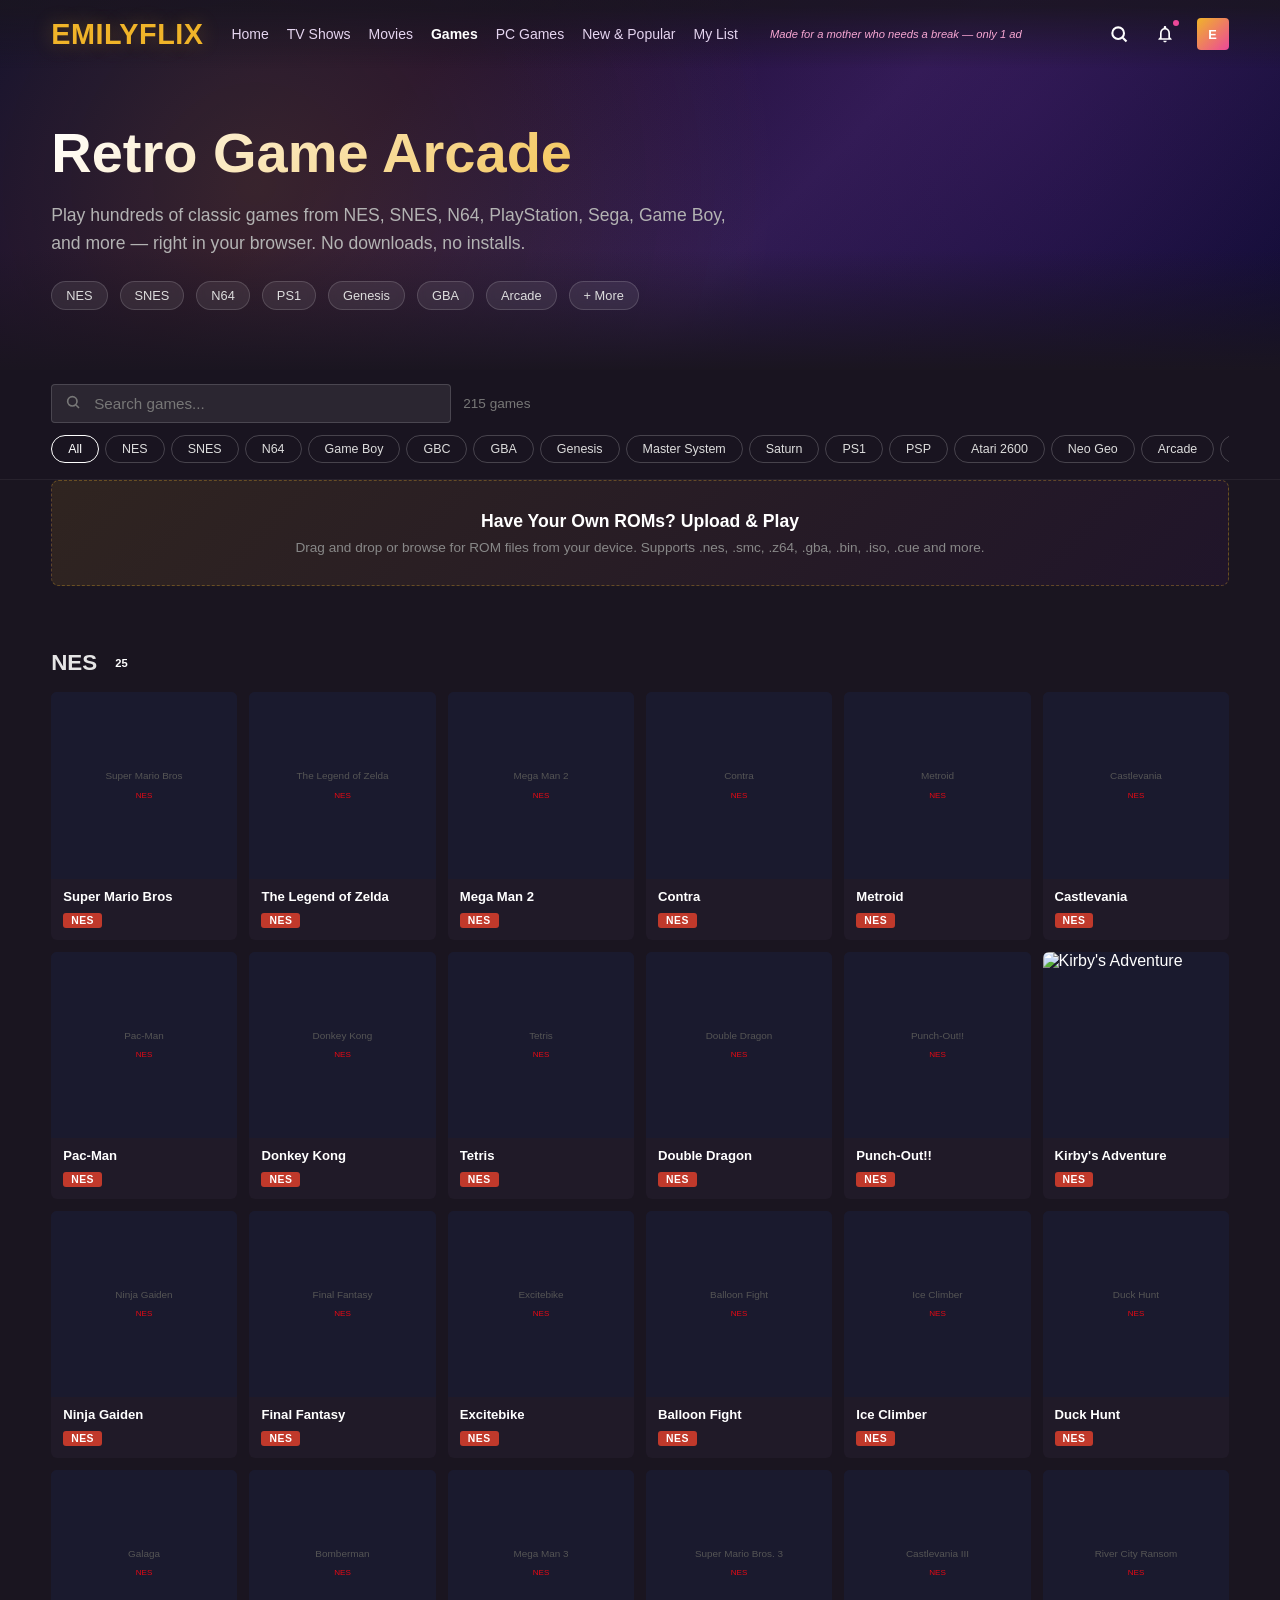
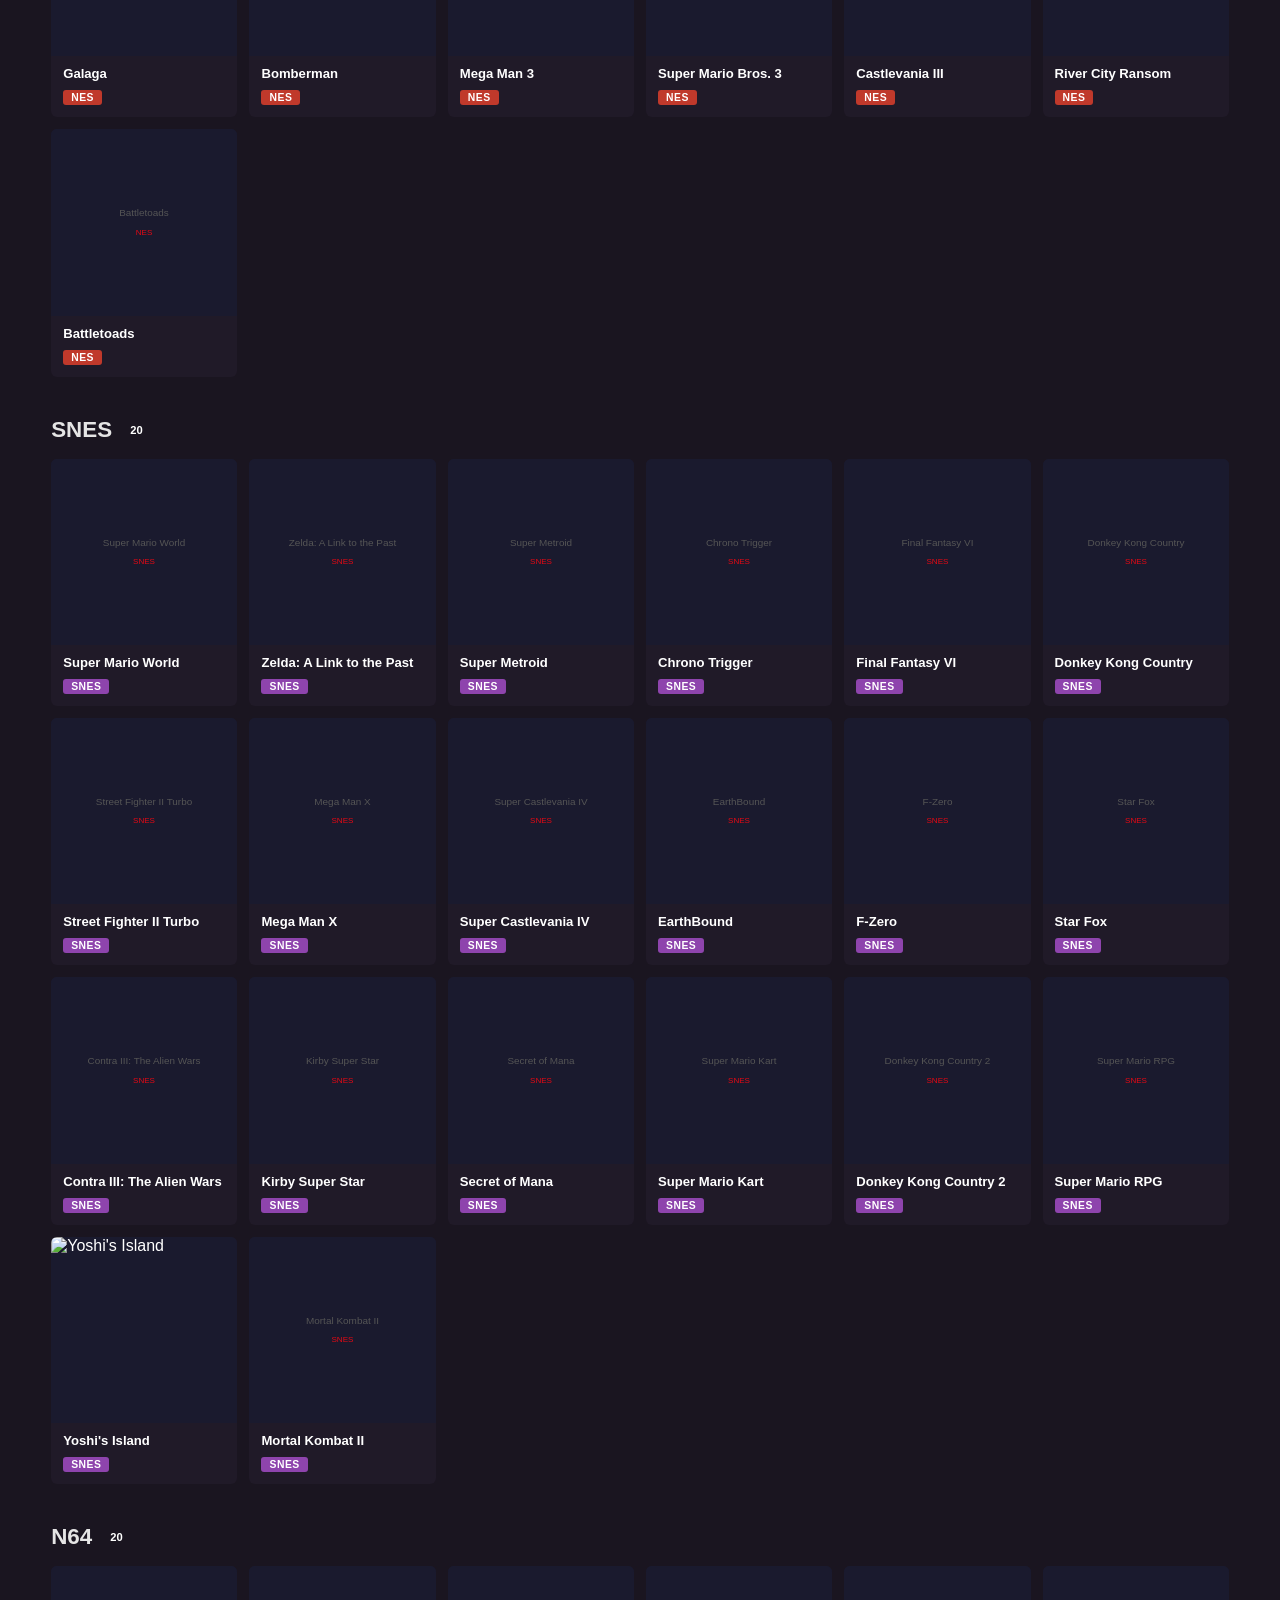
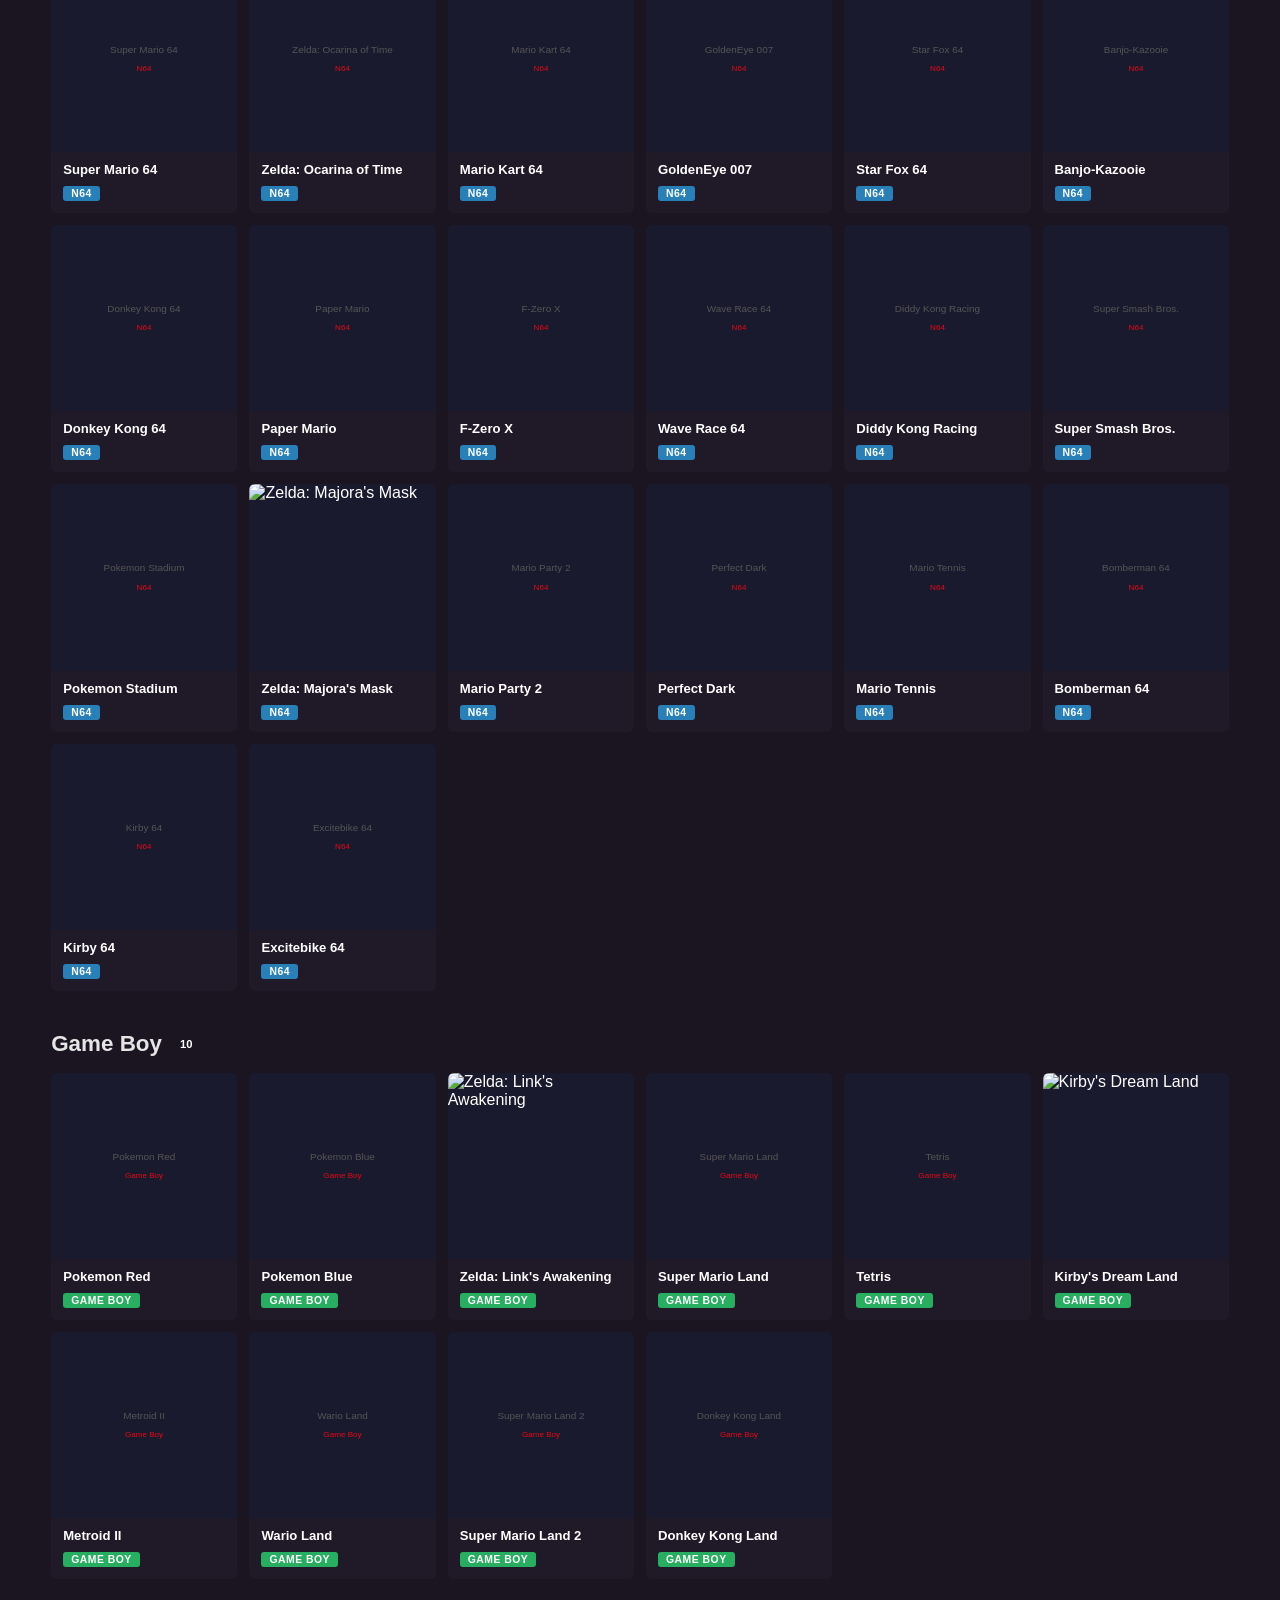
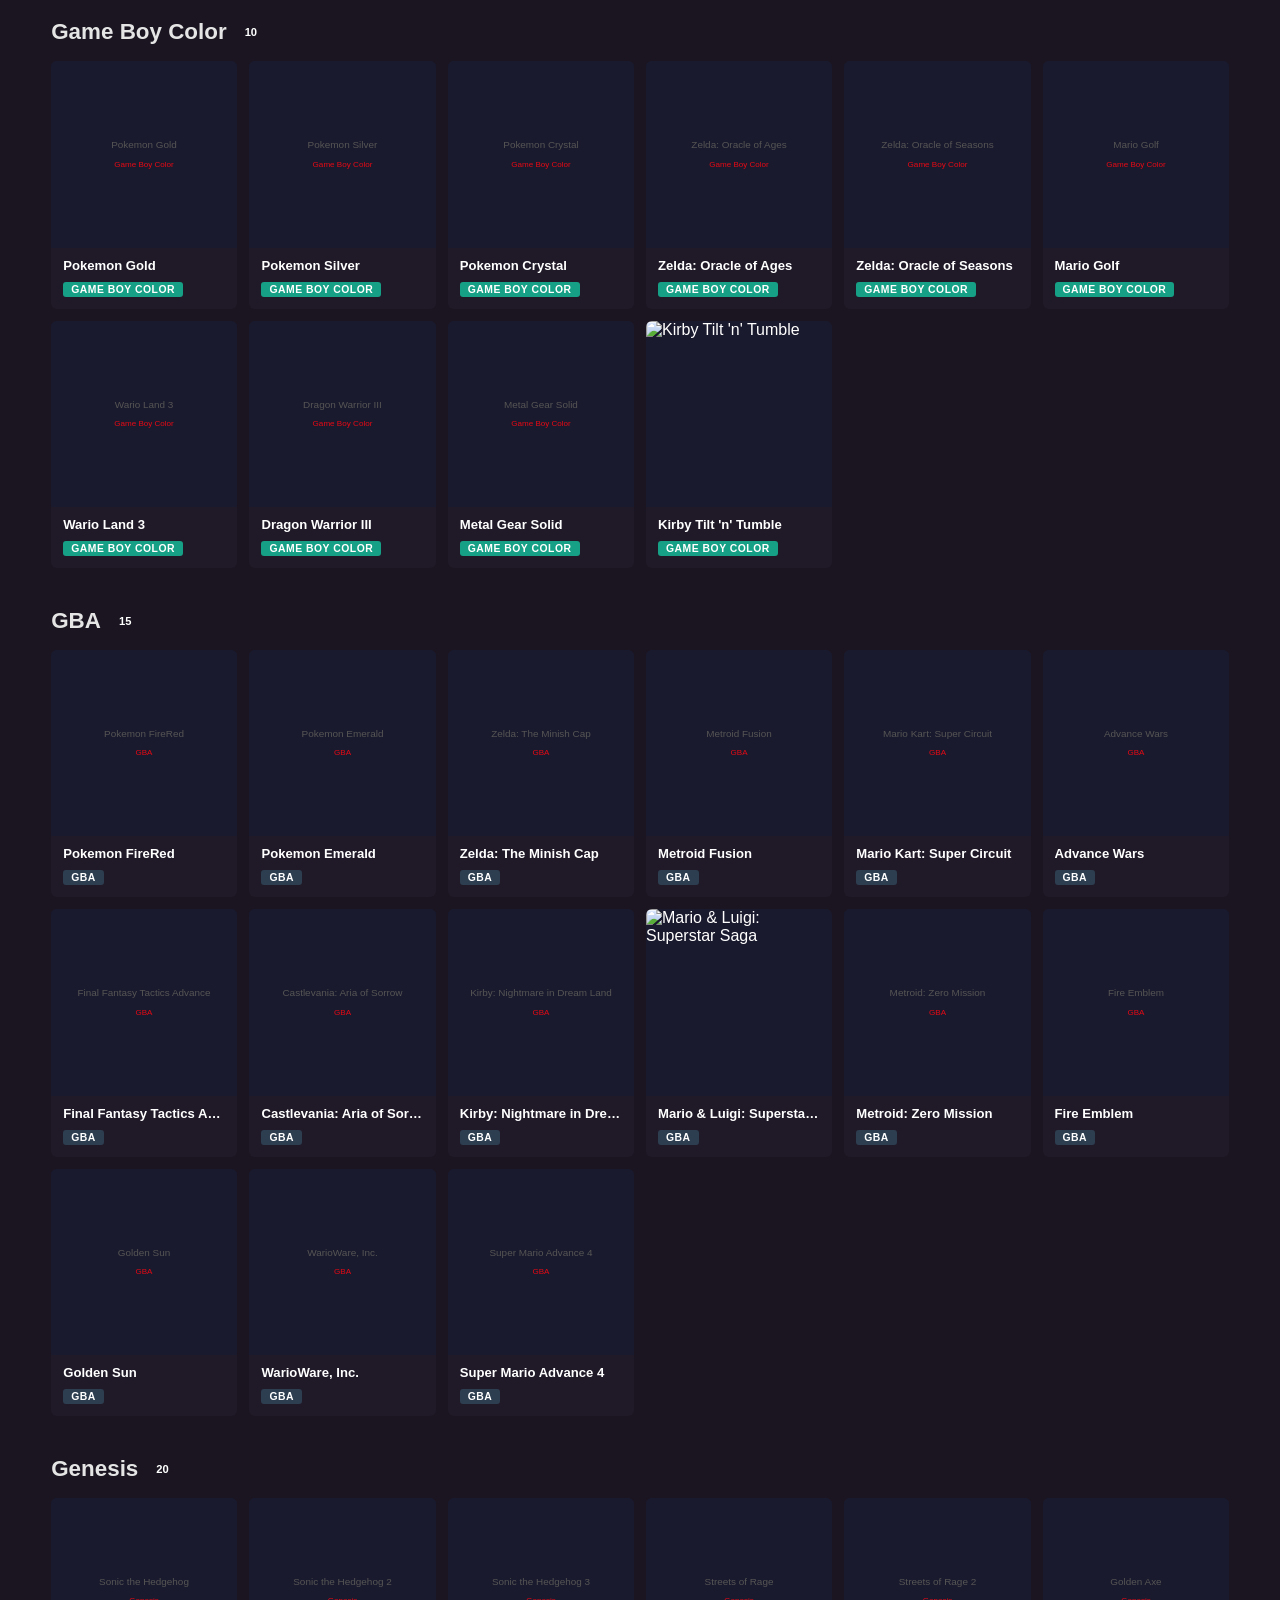
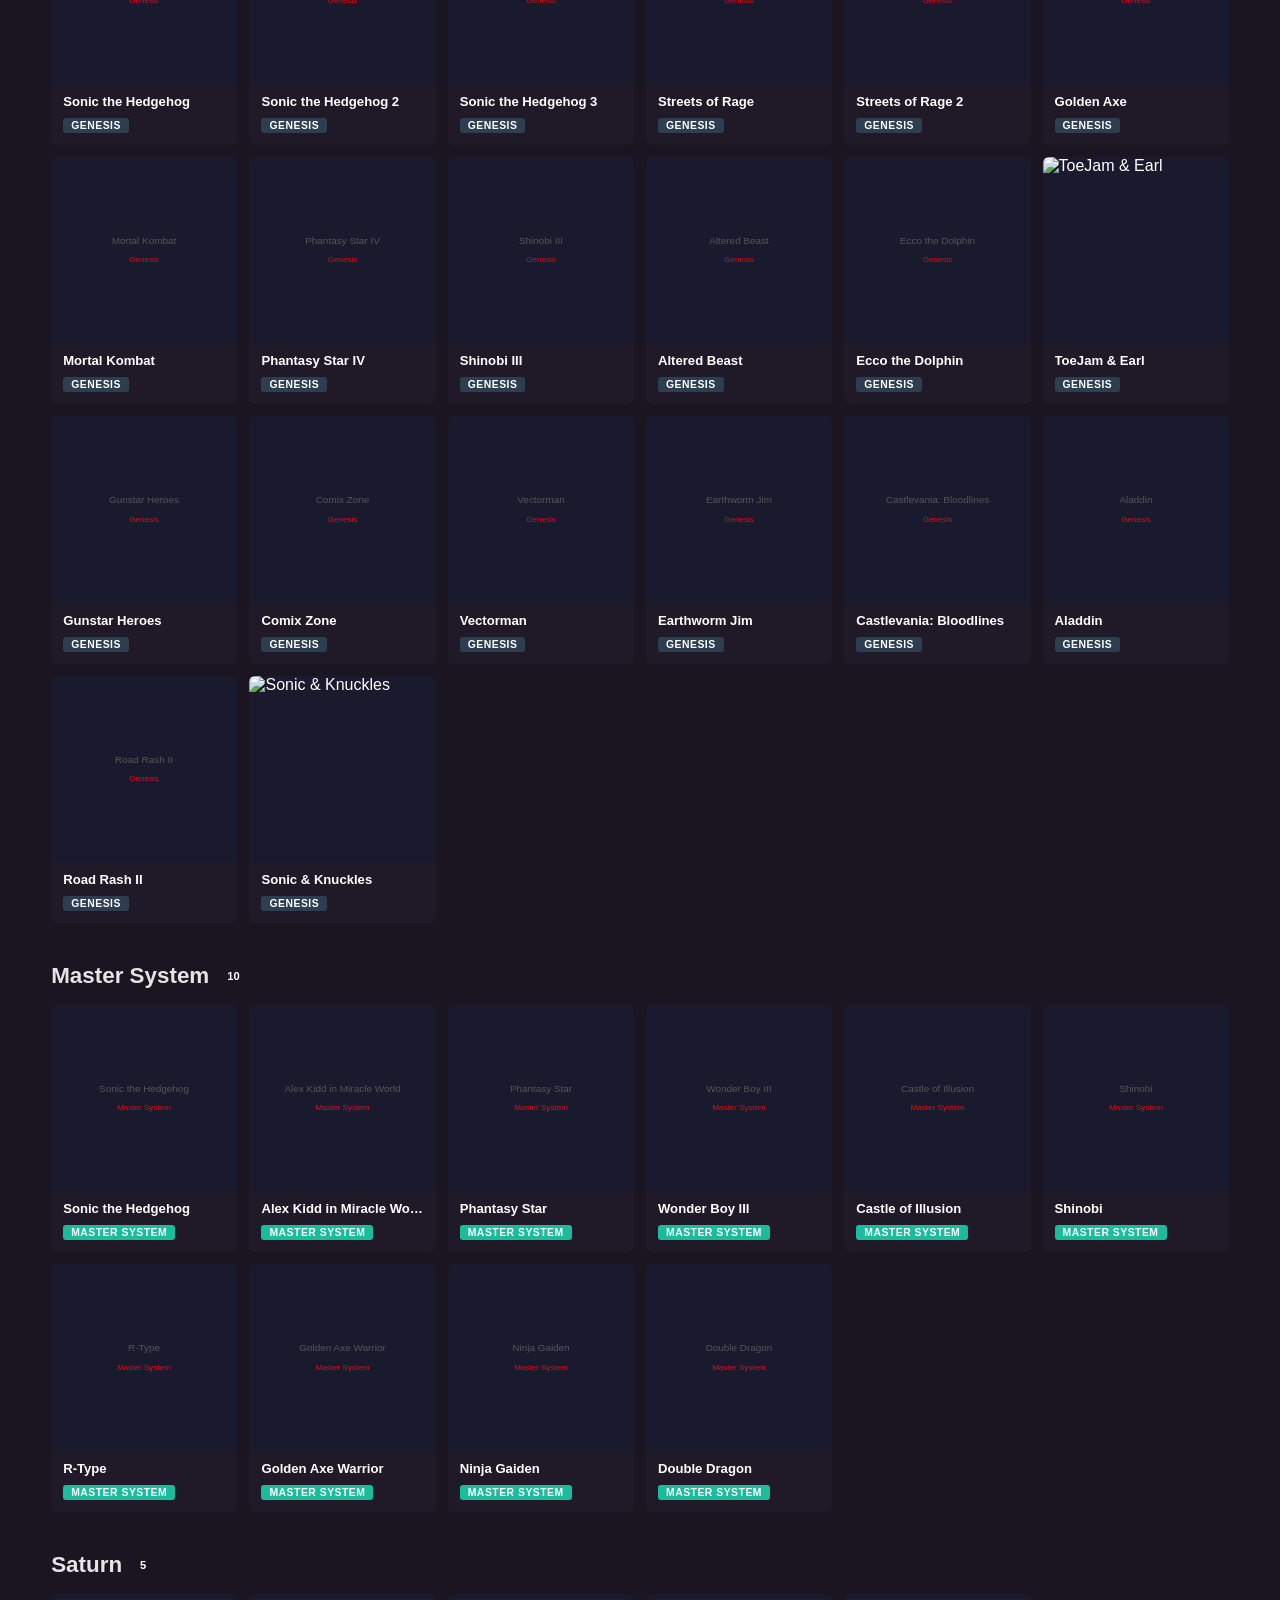
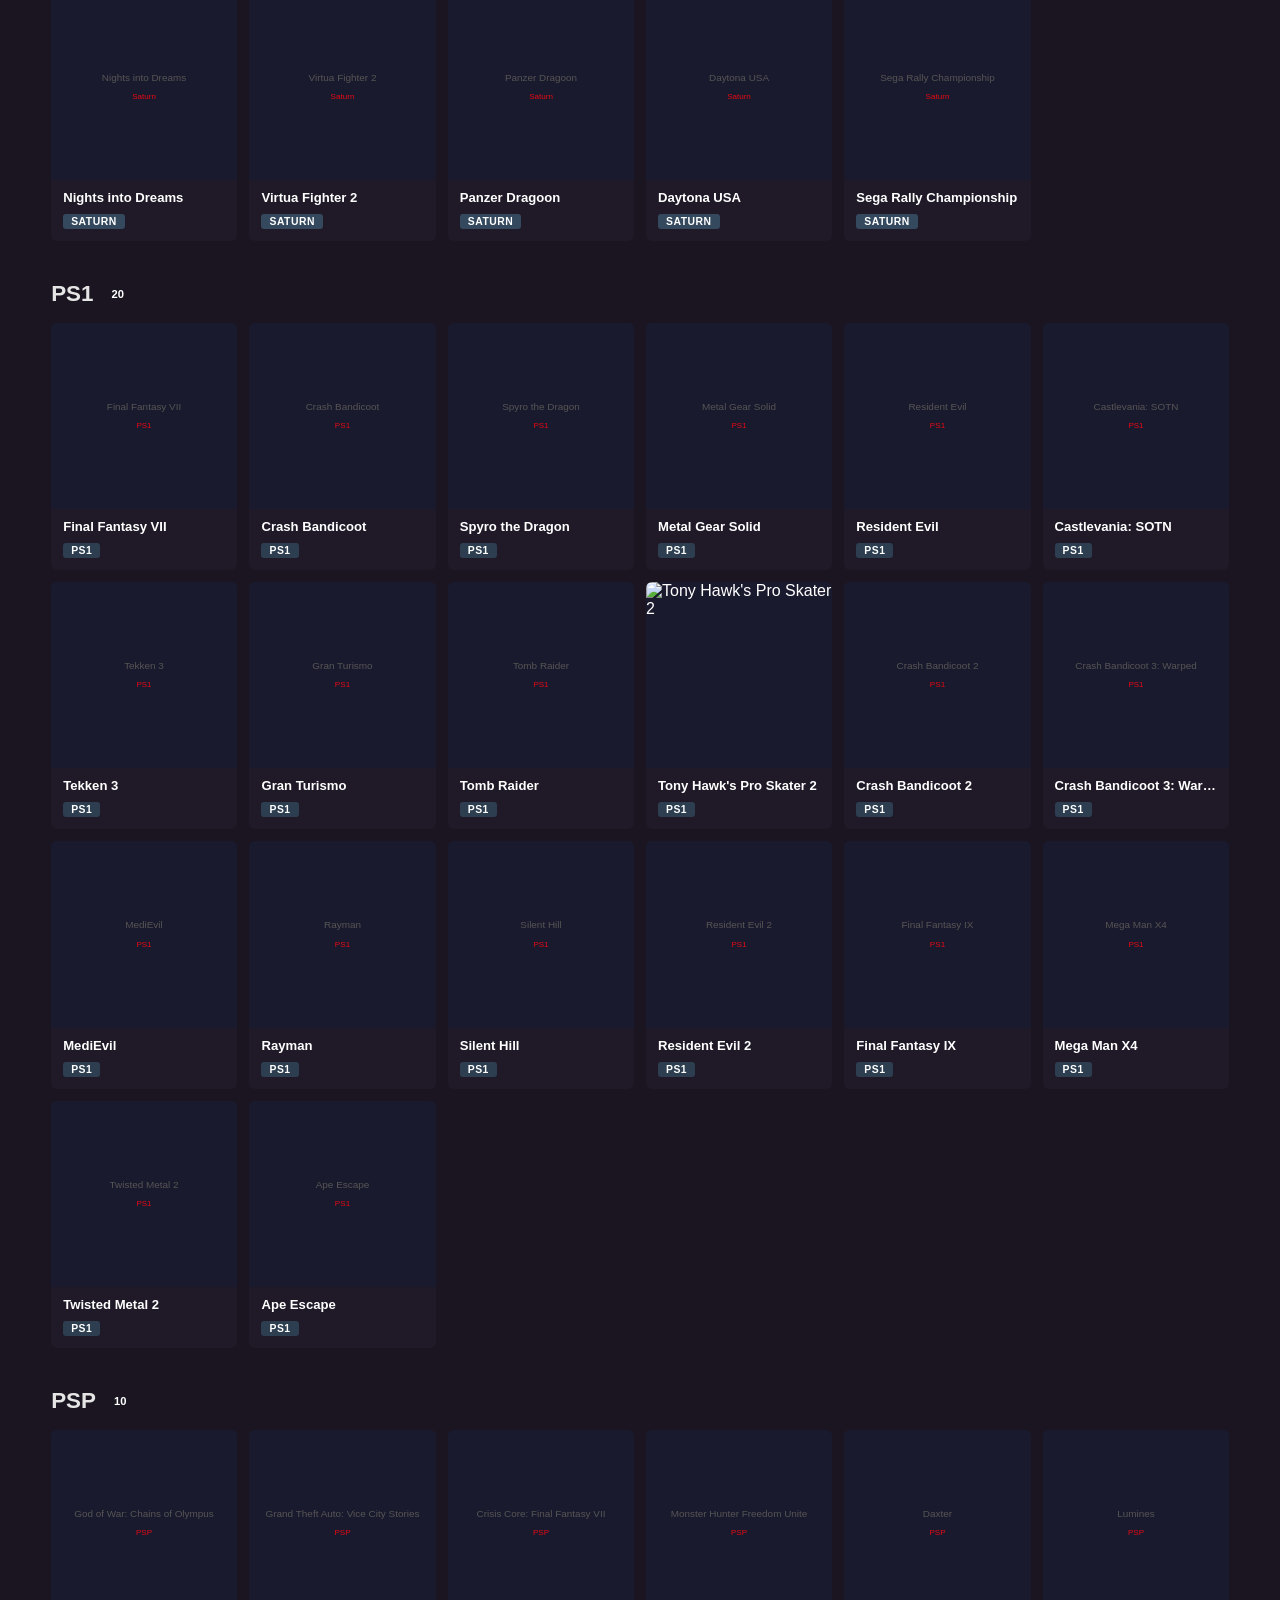
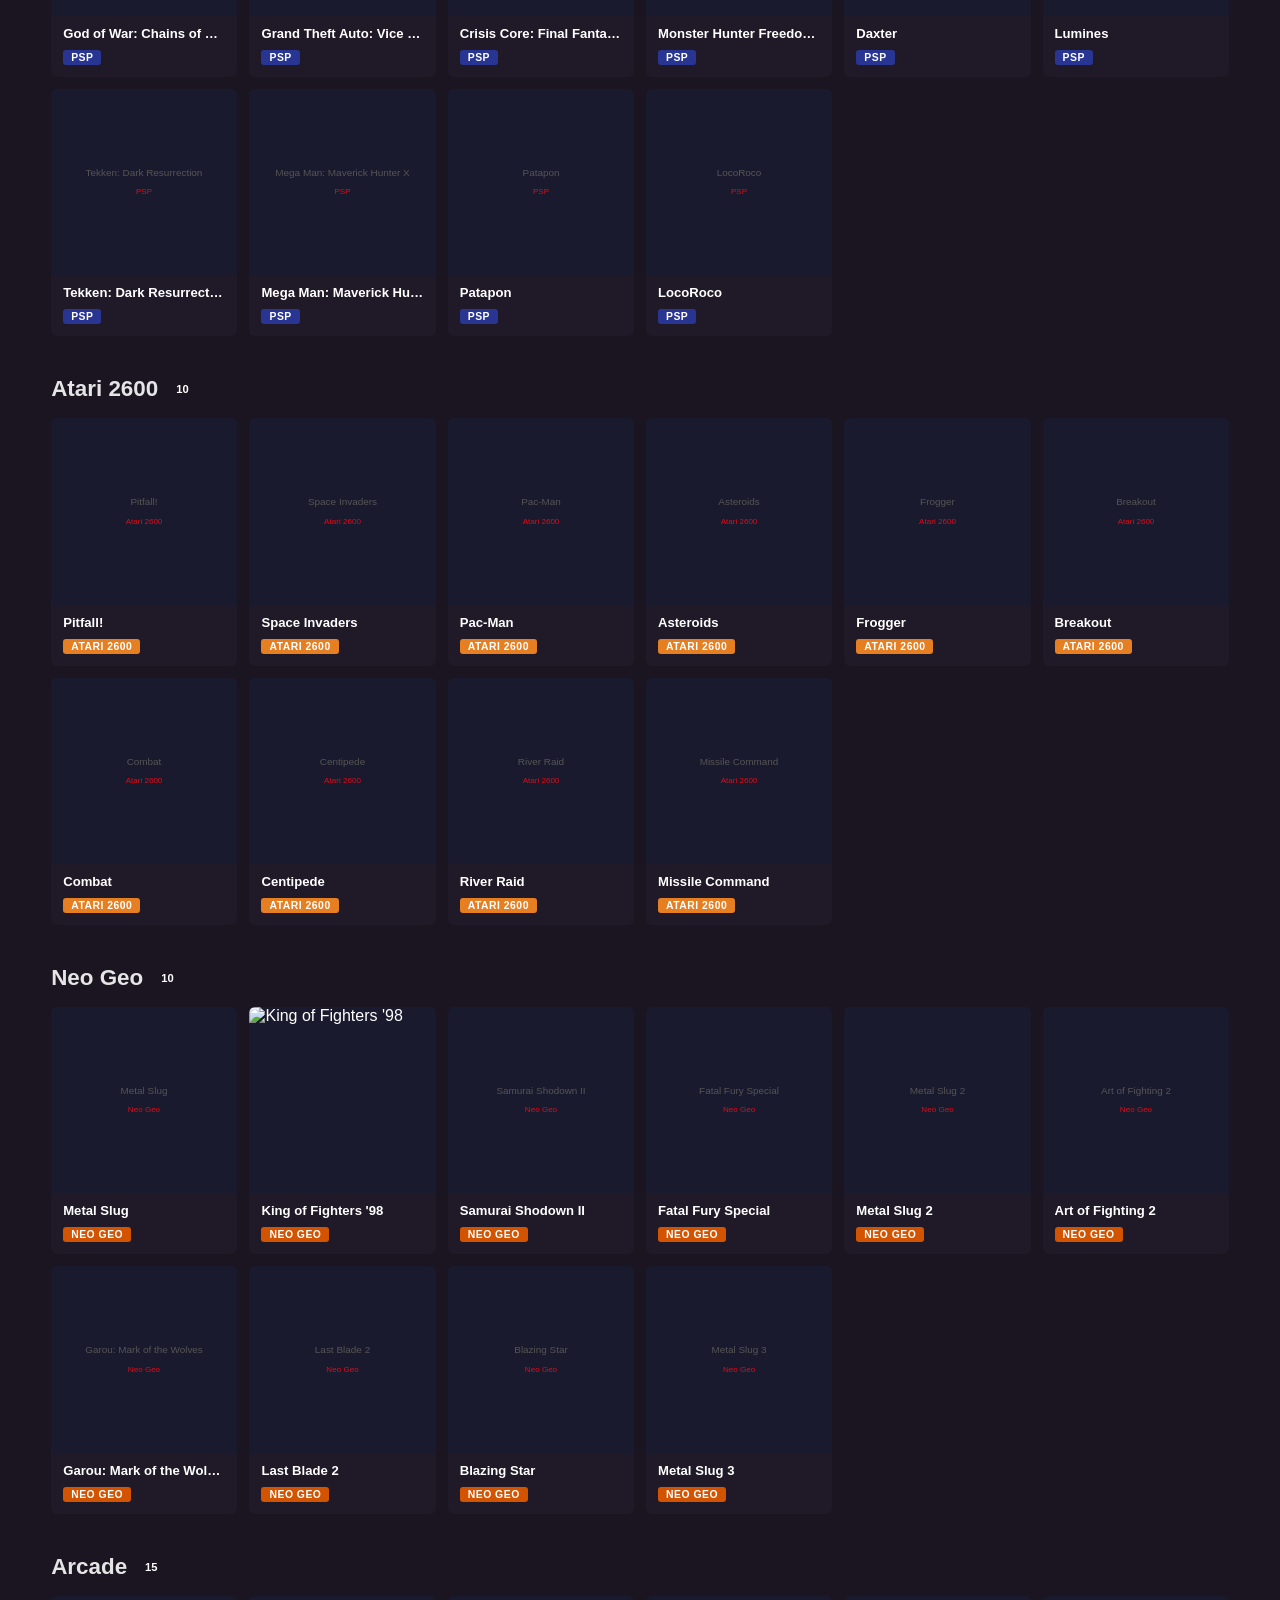
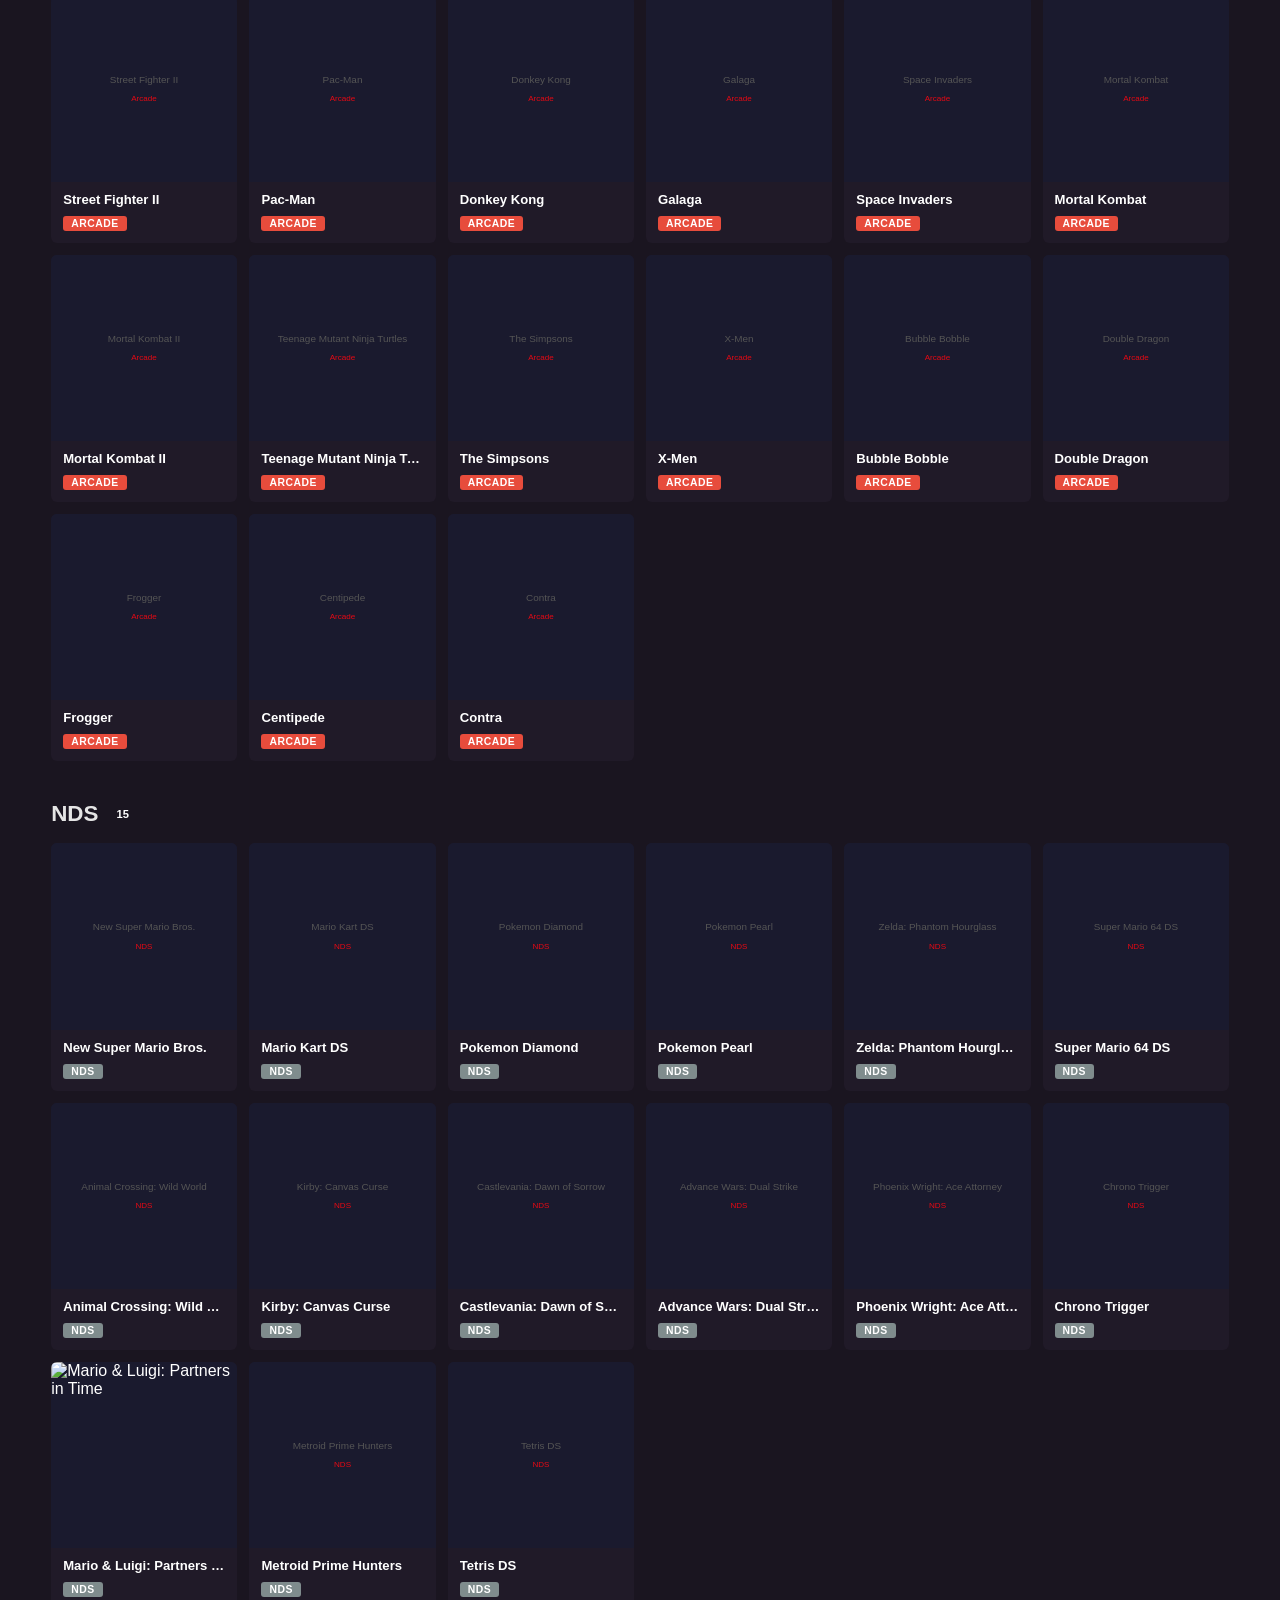
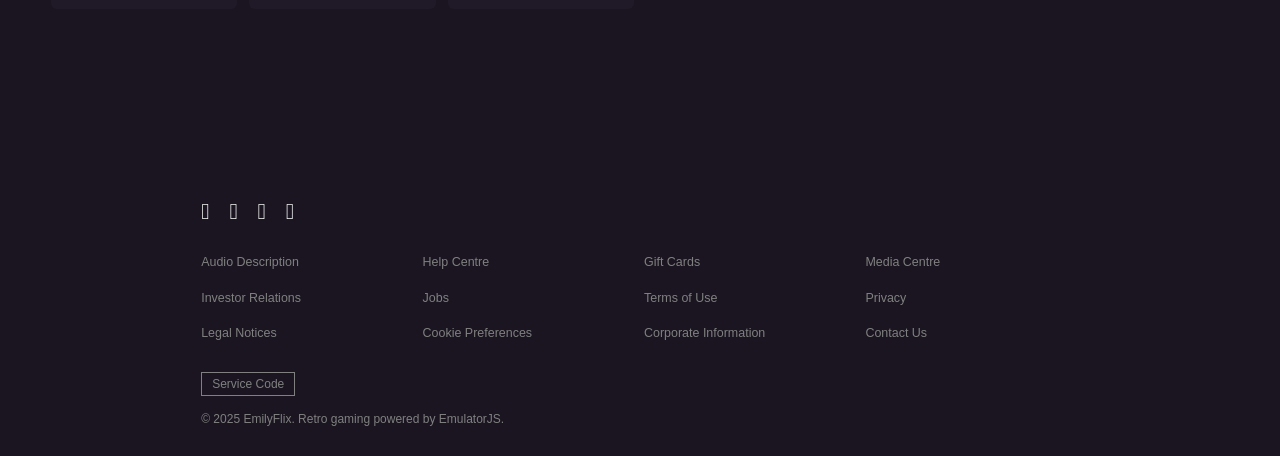
==== commit 87ffd395: "Retheme EmilyFlix: warm golden yellow & soft feminine palette Replaced Netflix red (#e50914) with go" ====
--- a/games.html
+++ b/games.html
@@ -19,7 +19,7 @@
       position: absolute;
       inset: 0;
       background:
-        radial-gradient(circle at 20% 50%, rgba(229,9,20,0.15) 0%, transparent 50%),
+        radial-gradient(circle at 20% 50%, rgba(240,180,41,0.15) 0%, transparent 50%),
         radial-gradient(circle at 80% 30%, rgba(88,28,135,0.2) 0%, transparent 50%);
     }
     .games-hero::after {
@@ -40,7 +40,7 @@
       font-size: clamp(2rem, 5vw, 3.5rem);
       font-weight: 900;
       margin-bottom: 16px;
-      background: linear-gradient(135deg, #fff 0%, #e50914 100%);
+      background: linear-gradient(135deg, #fff 0%, #f0b429 100%);
       -webkit-background-clip: text;
       -webkit-text-fill-color: transparent;
       background-clip: text;
@@ -70,7 +70,7 @@
     .games-toolbar {
       position: sticky;
       top: 68px;
-      background: rgba(20,20,20,0.97);
+      background: rgba(26,21,32,0.97);
       backdrop-filter: blur(10px);
       z-index: 100;
       padding: 14px 4%;
@@ -242,7 +242,7 @@
       transform: translate(-50%, -50%) scale(0);
       width: 50px;
       height: 50px;
-      background: rgba(229,9,20,0.9);
+      background: rgba(240,180,41,0.9);
       border-radius: 50%;
       display: flex;
       align-items: center;
@@ -262,8 +262,8 @@
 
     /* Upload banner */
     .upload-banner {
-      background: linear-gradient(135deg, rgba(229,9,20,0.1), rgba(88,28,135,0.1));
-      border: 1px dashed rgba(229,9,20,0.3);
+      background: linear-gradient(135deg, rgba(240,180,41,0.1), rgba(88,28,135,0.1));
+      border: 1px dashed rgba(240,180,41,0.3);
       border-radius: 8px;
       padding: 30px;
       text-align: center;
@@ -273,7 +273,7 @@
     }
     .upload-banner:hover {
       border-color: var(--red);
-      background: rgba(229,9,20,0.05);
+      background: rgba(240,180,41,0.05);
     }
     .upload-banner h3 {
       font-size: 1.1rem;
--- a/css/style.css
+++ b/css/style.css
@@ -1,14 +1,18 @@
-/* ===== EMILYFLIX - PIXEL-PERFECT NETFLIX CLONE ===== */
+/* ===== EMILYFLIX - FEMININE GOLD & BLUSH THEME ===== */
 @import url('https://fonts.googleapis.com/css2?family=Inter:wght@300;400;500;600;700;800;900&display=swap');
 
 :root {
-  --red: #e50914;
-  --red-hover: #f40612;
-  --dark: #141414;
-  --dark2: #181818;
-  --dark3: #232323;
+  --accent: #f0b429;
+  --accent-hover: #f7c948;
+  --accent-soft: #fcefc7;
+  --blush: #f9a8d4;
+  --blush-deep: #ec4899;
+  --lavender: #c4b5fd;
+  --dark: #1a1520;
+  --dark2: #201a28;
+  --dark3: #2a2232;
   --gray: #808080;
-  --light-gray: #b3b3b3;
+  --light-gray: #c8b8d8;
   --white: #ffffff;
   --match-green: #46d369;
   --overlay: rgba(0,0,0,0.7);
@@ -42,8 +46,8 @@
 /* ===== SCROLLBAR ===== */
 ::-webkit-scrollbar { width: 6px; }
 ::-webkit-scrollbar-track { background: transparent; }
-::-webkit-scrollbar-thumb { background: rgba(255,255,255,0.2); border-radius: 3px; }
-::-webkit-scrollbar-thumb:hover { background: rgba(255,255,255,0.35); }
+::-webkit-scrollbar-thumb { background: rgba(240,180,41,0.3); border-radius: 3px; }
+::-webkit-scrollbar-thumb:hover { background: rgba(240,180,41,0.5); }
 
 /* ===== NAVBAR ===== */
 .navbar {
@@ -61,15 +65,15 @@
 }
 
 .navbar-gradient {
-  background: linear-gradient(180deg, rgba(0,0,0,0.7) 10%, transparent 100%);
+  background: linear-gradient(180deg, rgba(26,21,32,0.85) 10%, transparent 100%);
 }
 
 .navbar.scrolled {
-  background: rgba(20,20,20,0.98);
+  background: rgba(26,21,32,0.98);
 }
 
 .navbar.solid {
-  background: rgba(20,20,20,0.98);
+  background: rgba(26,21,32,0.98);
 }
 
 .navbar-left {
@@ -78,20 +82,21 @@
   gap: 28px;
 }
 
-/* Netflix-style logo */
+/* Logo - golden script style */
 .logo {
   font-size: 1.8rem;
   font-weight: 900;
-  color: var(--red);
+  color: var(--accent);
   text-decoration: none;
   letter-spacing: 0.5px;
   font-family: 'Arial Black', 'Helvetica Neue', Arial, sans-serif;
   text-transform: uppercase;
   position: relative;
+  text-shadow: 0 0 20px rgba(240,180,41,0.3);
 }
 
 .logo span {
-  color: var(--red);
+  color: var(--accent);
 }
 
 .nav-links {
@@ -101,7 +106,7 @@
 }
 
 .nav-links a {
-  color: #e5e5e5;
+  color: #e5d5f0;
   text-decoration: none;
   font-size: 0.875rem;
   font-weight: 400;
@@ -109,7 +114,7 @@
 }
 
 .nav-links a:hover {
-  color: #b3b3b3;
+  color: var(--accent);
 }
 
 .nav-links a.active {
@@ -118,7 +123,7 @@
 }
 
 .tagline {
-  color: #999;
+  color: var(--blush);
   font-size: 0.7rem;
   margin-left: 4px;
   font-style: italic;
@@ -144,7 +149,7 @@
   align-items: center;
 }
 
-.search-btn:hover { color: #b3b3b3; }
+.search-btn:hover { color: var(--accent); }
 
 /* Nav icons */
 .nav-icon-btn {
@@ -160,7 +165,7 @@
   transition: color 0.2s;
 }
 
-.nav-icon-btn:hover { color: #b3b3b3; }
+.nav-icon-btn:hover { color: var(--accent); }
 
 .notification-dot {
   position: absolute;
@@ -168,7 +173,7 @@
   right: 0;
   width: 6px;
   height: 6px;
-  background: var(--red);
+  background: var(--blush-deep);
   border-radius: 50%;
 }
 
@@ -177,7 +182,7 @@
   width: 32px;
   height: 32px;
   border-radius: 4px;
-  background: linear-gradient(135deg, #e50914, #b20710);
+  background: linear-gradient(135deg, var(--accent), var(--blush-deep));
   display: flex;
   align-items: center;
   justify-content: center;
@@ -197,7 +202,7 @@
   left: 0;
   right: 0;
   bottom: 0;
-  background: rgba(0,0,0,0.95);
+  background: rgba(20,16,28,0.97);
   z-index: 2000;
   display: none;
   flex-direction: column;
@@ -219,8 +224,8 @@
 .search-box input {
   width: 100%;
   padding: 14px 20px 14px 50px;
-  background: #333;
-  border: 1px solid #555;
+  background: #2a2232;
+  border: 1px solid rgba(240,180,41,0.3);
   border-radius: 4px;
   color: var(--white);
   font-size: 1.1rem;
@@ -230,7 +235,8 @@
 }
 
 .search-box input:focus {
-  border-color: var(--white);
+  border-color: var(--accent);
+  box-shadow: 0 0 12px rgba(240,180,41,0.15);
 }
 
 .search-box input::placeholder {
@@ -299,19 +305,19 @@
   background:
     linear-gradient(
       to right,
-      rgba(20,20,20,0.8) 0%,
-      rgba(20,20,20,0.4) 30%,
+      rgba(26,21,32,0.85) 0%,
+      rgba(26,21,32,0.4) 30%,
       transparent 60%
     ),
     linear-gradient(
       to top,
-      rgba(20,20,20,1) 0%,
-      rgba(20,20,20,0.7) 10%,
-      rgba(20,20,20,0) 30%
+      rgba(26,21,32,1) 0%,
+      rgba(26,21,32,0.7) 10%,
+      rgba(26,21,32,0) 30%
     ),
     linear-gradient(
       to bottom,
-      rgba(20,20,20,0.3) 0%,
+      rgba(26,21,32,0.3) 0%,
       transparent 15%
     );
 }
@@ -335,7 +341,7 @@
 }
 
 .hero-badge-icon {
-  color: var(--red);
+  color: var(--accent);
   font-size: 1.4rem;
 }
 
@@ -357,12 +363,12 @@
 }
 
 .hero-match {
-  color: var(--match-green);
+  color: var(--accent);
   font-weight: 700;
 }
 
 .hero-rating {
-  color: var(--match-green);
+  color: var(--accent);
   font-weight: 700;
 }
 
@@ -389,7 +395,7 @@
   flex-wrap: wrap;
 }
 
-/* Netflix-style buttons */
+/* Buttons */
 .btn {
   display: inline-flex;
   align-items: center;
@@ -425,15 +431,15 @@
 }
 
 .btn-primary {
-  background: var(--red);
-  color: var(--white);
+  background: var(--accent);
+  color: #1a1520;
 }
 
 .btn-primary:hover {
-  background: var(--red-hover);
-}
-
-/* Hero indicators (Netflix-style thin bars) */
+  background: var(--accent-hover);
+}
+
+/* Hero indicators */
 .hero-indicators {
   position: absolute;
   bottom: 35%;
@@ -453,13 +459,13 @@
 }
 
 .hero-dot.active {
-  background: var(--white);
+  background: var(--accent);
   width: 24px;
 }
 
-/* Maturity badge in hero */
+/* Maturity badge */
 .maturity-badge {
-  border: 1px solid rgba(255,255,255,0.4);
+  border: 1px solid rgba(240,180,41,0.4);
   padding: 1px 7px;
   font-size: 0.7rem;
   font-weight: 600;
@@ -488,7 +494,7 @@
 
 .section-title .explore-more {
   font-size: 0.8rem;
-  color: #54b9c5;
+  color: var(--accent);
   font-weight: 500;
   opacity: 0;
   transition: opacity 0.3s, transform 0.3s;
@@ -526,7 +532,7 @@
   position: absolute;
   top: 0;
   bottom: 40px;
-  background: rgba(20,20,20,0.5);
+  background: rgba(26,21,32,0.5);
   border: none;
   color: var(--white);
   width: 48px;
@@ -545,7 +551,7 @@
 }
 
 .carousel-btn:hover {
-  background: rgba(20,20,20,0.8);
+  background: rgba(26,21,32,0.8);
 }
 
 .carousel-btn.prev { left: -4px; border-radius: 0 4px 4px 0; }
@@ -570,7 +576,6 @@
   transition-delay: 0.3s, 0s;
 }
 
-/* First and last card scale adjustments */
 .carousel .movie-card:first-child:hover {
   transform: scale(1.3) translateX(15%);
   transform-origin: left center;
@@ -597,7 +602,7 @@
   border-radius: 4px;
 }
 
-/* Hover info card (Netflix style) */
+/* Hover info card */
 .movie-card-overlay {
   position: absolute;
   bottom: 0;
@@ -630,7 +635,7 @@
   height: 30px;
   border-radius: 50%;
   border: 2px solid rgba(255,255,255,0.5);
-  background: rgba(20,20,20,0.7);
+  background: rgba(26,21,32,0.7);
   color: var(--white);
   cursor: pointer;
   display: flex;
@@ -656,9 +661,9 @@
 }
 
 .card-btn.add-btn.in-list {
-  border-color: var(--match-green);
-  color: var(--match-green);
-  background: rgba(70,211,105,0.15);
+  border-color: var(--accent);
+  color: var(--accent);
+  background: rgba(240,180,41,0.15);
 }
 
 .card-btn-spacer {
@@ -684,7 +689,7 @@
 }
 
 .movie-card-rating {
-  color: var(--match-green);
+  color: var(--accent);
   font-weight: 700;
 }
 
@@ -706,7 +711,7 @@
   position: absolute;
   top: 6px;
   left: 6px;
-  background: var(--red);
+  background: var(--blush-deep);
   color: white;
   font-size: 0.55rem;
   font-weight: 800;
@@ -722,8 +727,8 @@
   position: absolute;
   top: 6px;
   right: 6px;
-  background: var(--red);
-  color: white;
+  background: var(--accent);
+  color: #1a1520;
   font-size: 0.55rem;
   font-weight: 700;
   padding: 2px 6px;
@@ -751,7 +756,7 @@
   font-weight: 900;
   line-height: 0.8;
   color: transparent;
-  -webkit-text-stroke: 3px #555;
+  -webkit-text-stroke: 3px rgba(240,180,41,0.5);
   font-family: 'Arial Black', sans-serif;
   z-index: 1;
   pointer-events: none;
@@ -788,7 +793,7 @@
 .genre-pill {
   padding: 6px 16px;
   border-radius: 20px;
-  border: 1px solid rgba(255,255,255,0.25);
+  border: 1px solid rgba(240,180,41,0.25);
   font-size: 0.8rem;
   font-weight: 400;
   cursor: pointer;
@@ -800,9 +805,9 @@
 
 .genre-pill:hover,
 .genre-pill.active {
-  background: var(--white);
-  color: #111;
-  border-color: var(--white);
+  background: var(--accent);
+  color: #1a1520;
+  border-color: var(--accent);
 }
 
 /* ===== MODAL ===== */
@@ -876,7 +881,7 @@
   position: absolute;
   top: 10px;
   right: 10px;
-  background: #181818;
+  background: var(--dark2);
   border: none;
   color: var(--white);
   width: 36px;
@@ -912,7 +917,7 @@
   flex-wrap: wrap;
 }
 
-.modal-rating { color: var(--match-green); font-weight: 700; }
+.modal-rating { color: var(--accent); font-weight: 700; }
 .modal-year, .modal-runtime, .modal-lang { color: var(--light-gray); }
 
 .modal-hd {
@@ -941,7 +946,7 @@
 .modal-genre-tag {
   font-size: 0.75rem;
   color: var(--light-gray);
-  background: rgba(255,255,255,0.08);
+  background: rgba(240,180,41,0.08);
   padding: 3px 10px;
   border-radius: 20px;
 }
@@ -1041,17 +1046,18 @@
 }
 
 .server-btn.active {
-  background: var(--red);
-  border-color: var(--red);
+  background: var(--accent);
+  border-color: var(--accent);
+  color: #1a1520;
 }
 
 .server-btn:hover:not(.active) {
-  border-color: var(--white);
+  border-color: var(--accent);
 }
 
 /* ===== SKELETON LOADING ===== */
 .skeleton {
-  background: linear-gradient(90deg, #222 25%, #2a2a2a 50%, #222 75%);
+  background: linear-gradient(90deg, #2a2232 25%, #332a3c 50%, #2a2232 75%);
   background-size: 200% 100%;
   animation: shimmer 1.5s infinite;
   border-radius: 4px;
@@ -1092,7 +1098,7 @@
 }
 
 .footer-social a:hover {
-  color: #b3b3b3;
+  color: var(--accent);
 }
 
 .footer-links {
@@ -1110,7 +1116,7 @@
   line-height: 2.2;
 }
 
-.footer-links a:hover { color: #b3b3b3; text-decoration: underline; }
+.footer-links a:hover { color: var(--accent); text-decoration: underline; }
 
 .footer-service-code {
   display: inline-block;
@@ -1131,7 +1137,7 @@
 .footer-logo {
   font-size: 1.5rem;
   font-weight: 900;
-  color: var(--red);
+  color: var(--accent);
   font-family: 'Arial Black', 'Helvetica Neue', Arial, sans-serif;
   margin-bottom: 20px;
   display: block;
@@ -1145,8 +1151,8 @@
   bottom: 30px;
   left: 50%;
   transform: translateX(-50%) translateY(100px);
-  background: var(--white);
-  color: #111;
+  background: var(--accent);
+  color: #1a1520;
   padding: 12px 24px;
   border-radius: 4px;
   font-size: 0.9rem;
@@ -1164,8 +1170,8 @@
 .spinner {
   width: 40px;
   height: 40px;
-  border: 3px solid rgba(255,255,255,0.1);
-  border-top-color: var(--red);
+  border: 3px solid rgba(240,180,41,0.15);
+  border-top-color: var(--accent);
   border-radius: 50%;
   animation: spin 0.8s linear infinite;
   margin: 60px auto;
@@ -1186,7 +1192,7 @@
 }
 
 .page-header p {
-  color: #999;
+  color: var(--light-gray);
   margin-top: 6px;
   font-size: 0.9rem;
 }
@@ -1238,7 +1244,6 @@
   .hero-title { font-size: 1.6rem; }
   .footer-links { grid-template-columns: repeat(2, 1fr); }
 
-  /* Mobile hamburger button */
   .mobile-menu-btn {
     display: flex;
     flex-direction: column;
@@ -1257,22 +1262,21 @@
     border-radius: 1px;
   }
 
-  /* Mobile slide-out menu */
   .mobile-nav {
     display: none;
     position: fixed;
     top: var(--nav-height);
     left: 0;
     right: 0;
-    background: rgba(20,20,20,0.98);
+    background: rgba(26,21,32,0.98);
     z-index: 999;
     padding: 12px 4%;
-    border-top: 1px solid rgba(255,255,255,0.1);
+    border-top: 1px solid rgba(240,180,41,0.1);
   }
   .mobile-nav.open { display: block; }
   .mobile-nav a {
     display: block;
-    color: #e5e5e5;
+    color: #e5d5f0;
     text-decoration: none;
     font-size: 1rem;
     padding: 12px 0;
@@ -1281,7 +1285,6 @@
   .mobile-nav a.active { color: var(--white); font-weight: 600; }
   .mobile-nav a:last-child { border-bottom: none; }
 
-  /* Bigger touch targets for cards */
   .movie-card { -webkit-tap-highlight-color: transparent; }
   .card-hover-info { display: none; }
 }
@@ -1361,7 +1364,7 @@
   width: 44px;
   height: 44px;
   border: 3px solid rgba(255,255,255,0.15);
-  border-top-color: #e50914;
+  border-top-color: var(--accent);
   border-radius: 50%;
   animation: bfSpin 0.8s linear infinite;
 }
@@ -1411,17 +1414,17 @@
 }
 .bf-played {
   position: absolute; left: 0; top: 0; bottom: 0;
-  background: #e50914;
+  background: var(--accent);
   border-radius: 2px; width: 0;
 }
 .bf-thumb {
   position: absolute; top: 50%;
   transform: translate(-50%, -50%) scale(0);
   width: 14px; height: 14px;
-  background: #e50914;
+  background: var(--accent);
   border-radius: 50%; left: 0;
   transition: transform 0.15s;
-  box-shadow: 0 0 4px rgba(229,9,20,0.8);
+  box-shadow: 0 0 4px rgba(240,180,41,0.8);
 }
 .bf-progress-wrap:hover .bf-thumb { transform: translate(-50%, -50%) scale(1); }
 
@@ -1465,7 +1468,7 @@
 }
 .bf-quality-menu {
   position: absolute; bottom: calc(100% + 8px); right: 0;
-  background: rgba(20,20,20,0.97);
+  background: rgba(32,26,40,0.97);
   border: 1px solid rgba(255,255,255,0.1);
   border-radius: 4px; overflow: hidden;
   min-width: 100px; display: none;
@@ -1495,7 +1498,7 @@
   padding: 3px 12px; border-radius: 4px;
   font-size: 0.75rem; cursor: pointer; transition: background 0.15s;
 }
-.bf-srv.active { background: #e50914; border-color: #e50914; color: white; }
+.bf-srv.active { background: var(--accent); border-color: var(--accent); color: #1a1520; }
 .bf-srv:hover:not(.active) { background: rgba(255,255,255,0.22); }
 
 .bf-error {
@@ -1545,8 +1548,8 @@
   border: 1px solid rgba(255,255,255,0.1);
 }
 .card-score-badge.fresh { border-color: rgba(70,211,105,0.3); }
-.card-score-badge.mixed { border-color: rgba(245,197,24,0.3); }
-.card-score-badge.rotten { border-color: rgba(229,9,20,0.3); }
+.card-score-badge.mixed { border-color: rgba(240,180,41,0.3); }
+.card-score-badge.rotten { border-color: rgba(236,72,153,0.3); }
 .card-score-icon { flex-shrink: 0; }
 
 /* ===== CONTENT RATING BADGE ON CARDS ===== */
@@ -1605,7 +1608,7 @@
 .trailer-modal {
   width: 100%;
   max-width: 960px;
-  background: #111;
+  background: #201a28;
   border-radius: 8px;
   overflow: hidden;
   box-shadow: 0 20px 80px rgba(0,0,0,0.8);
@@ -1616,8 +1619,8 @@
   align-items: center;
   justify-content: space-between;
   padding: 14px 20px;
-  background: #1a1a1a;
-  border-bottom: 1px solid rgba(255,255,255,0.08);
+  background: #2a2232;
+  border-bottom: 1px solid rgba(240,180,41,0.1);
 }
 .trailer-modal-title {
   font-size: 1rem;
@@ -1641,7 +1644,7 @@
 .trailer-modal-body {
   position: relative;
   width: 100%;
-  padding-top: 56.25%; /* 16:9 */
+  padding-top: 56.25%;
 }
 .trailer-iframe {
   position: absolute;
@@ -1657,9 +1660,9 @@
   align-items: center;
   gap: 8px;
   padding: 8px 20px;
-  background: rgba(109,109,110,0.7);
-  color: #fff;
-  border: none;
+  background: rgba(240,180,41,0.2);
+  color: var(--accent);
+  border: 1px solid rgba(240,180,41,0.3);
   border-radius: 4px;
   font-size: 0.85rem;
   font-weight: 700;
@@ -1667,7 +1670,7 @@
   transition: background 0.2s;
   font-family: inherit;
 }
-.btn-watch-trailer:hover { background: rgba(109,109,110,0.5); }
+.btn-watch-trailer:hover { background: rgba(240,180,41,0.35); }
 
 /* ===== WATCH PAGE SCORE DISPLAY ===== */
 .watch-score {
@@ -1695,8 +1698,8 @@
   gap: 8px;
   margin-top: 12px;
   padding: 10px 14px;
-  background: rgba(255,255,255,0.06);
-  border-left: 3px solid #e50914;
+  background: rgba(240,180,41,0.06);
+  border-left: 3px solid var(--accent);
   border-radius: 4px;
 }
 .cw-label {
@@ -1710,12 +1713,12 @@
 .cw-tag {
   display: inline-block;
   padding: 3px 10px;
-  background: rgba(229,9,20,0.15);
-  border: 1px solid rgba(229,9,20,0.3);
+  background: rgba(240,180,41,0.12);
+  border: 1px solid rgba(240,180,41,0.25);
   border-radius: 12px;
   font-size: 0.75rem;
   font-weight: 600;
-  color: #f5a5a5;
+  color: var(--accent-soft);
   white-space: nowrap;
 }
 @media (max-width: 768px) {
